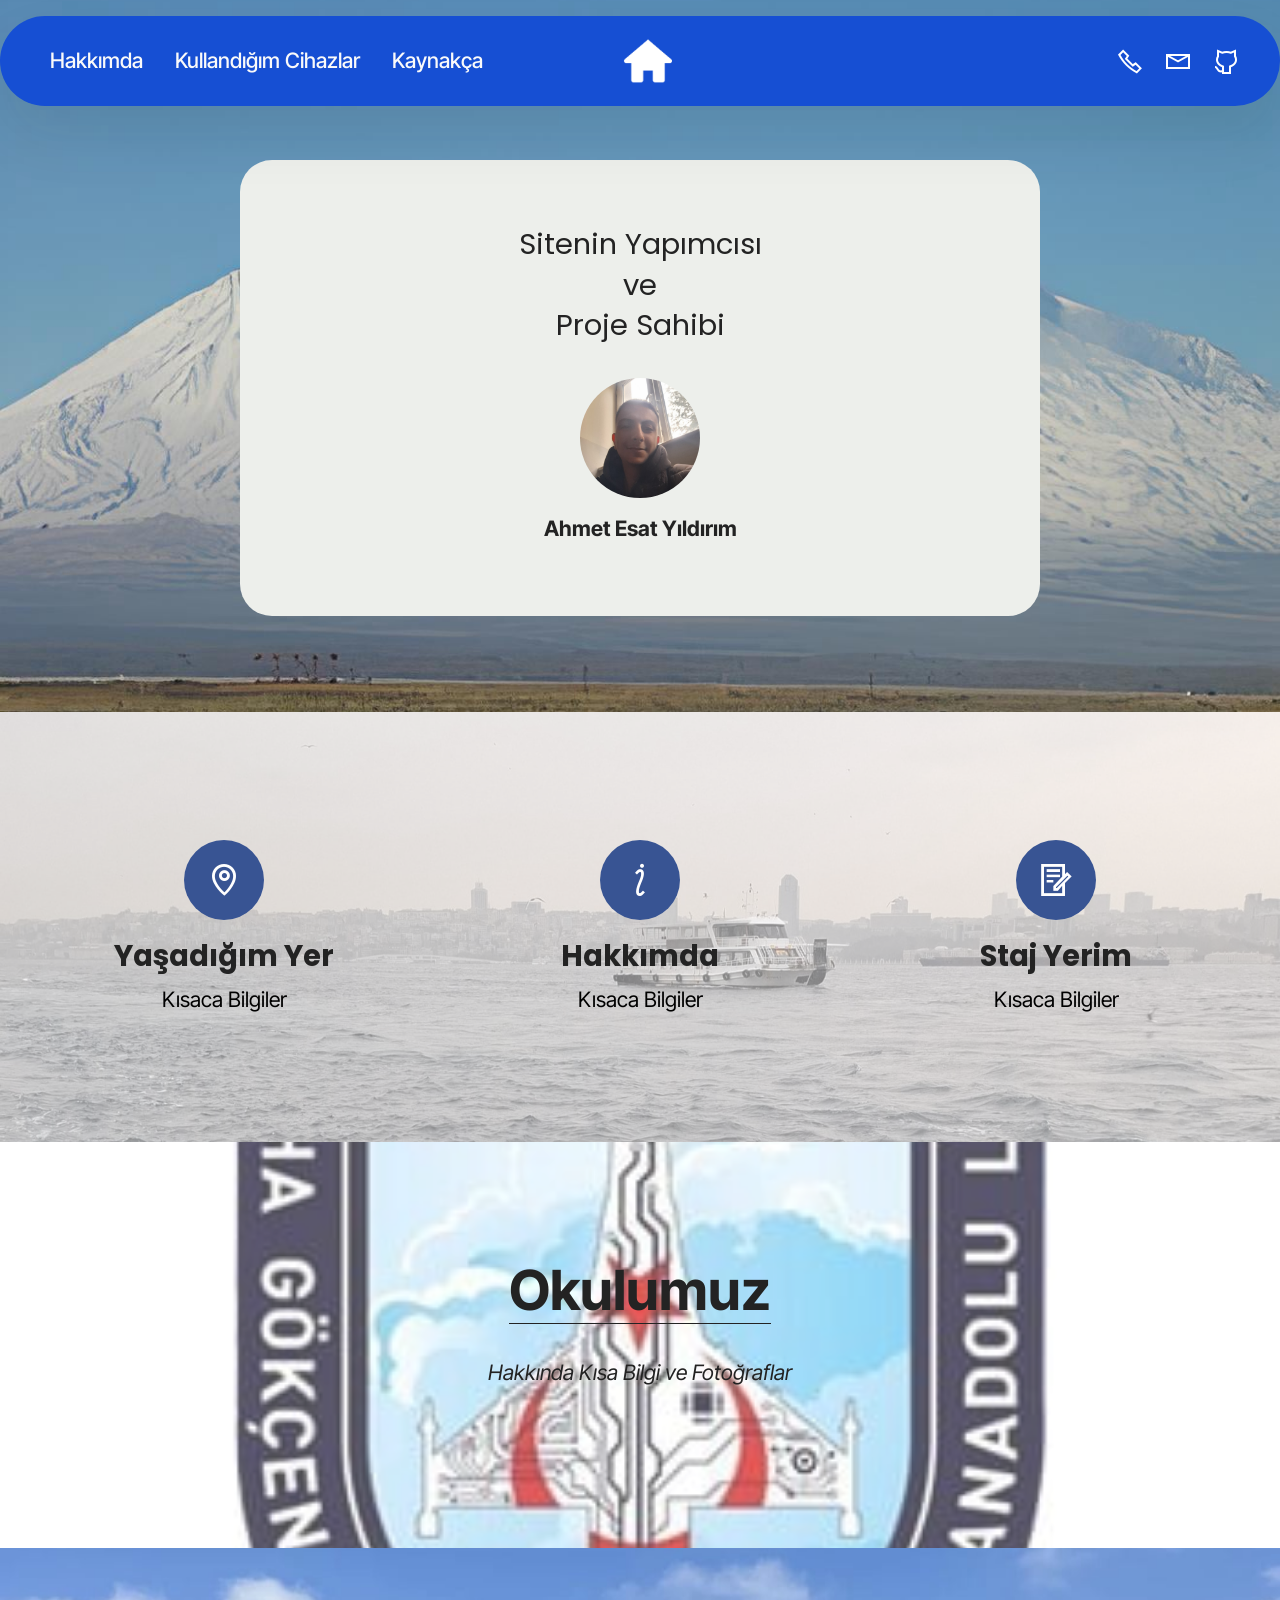
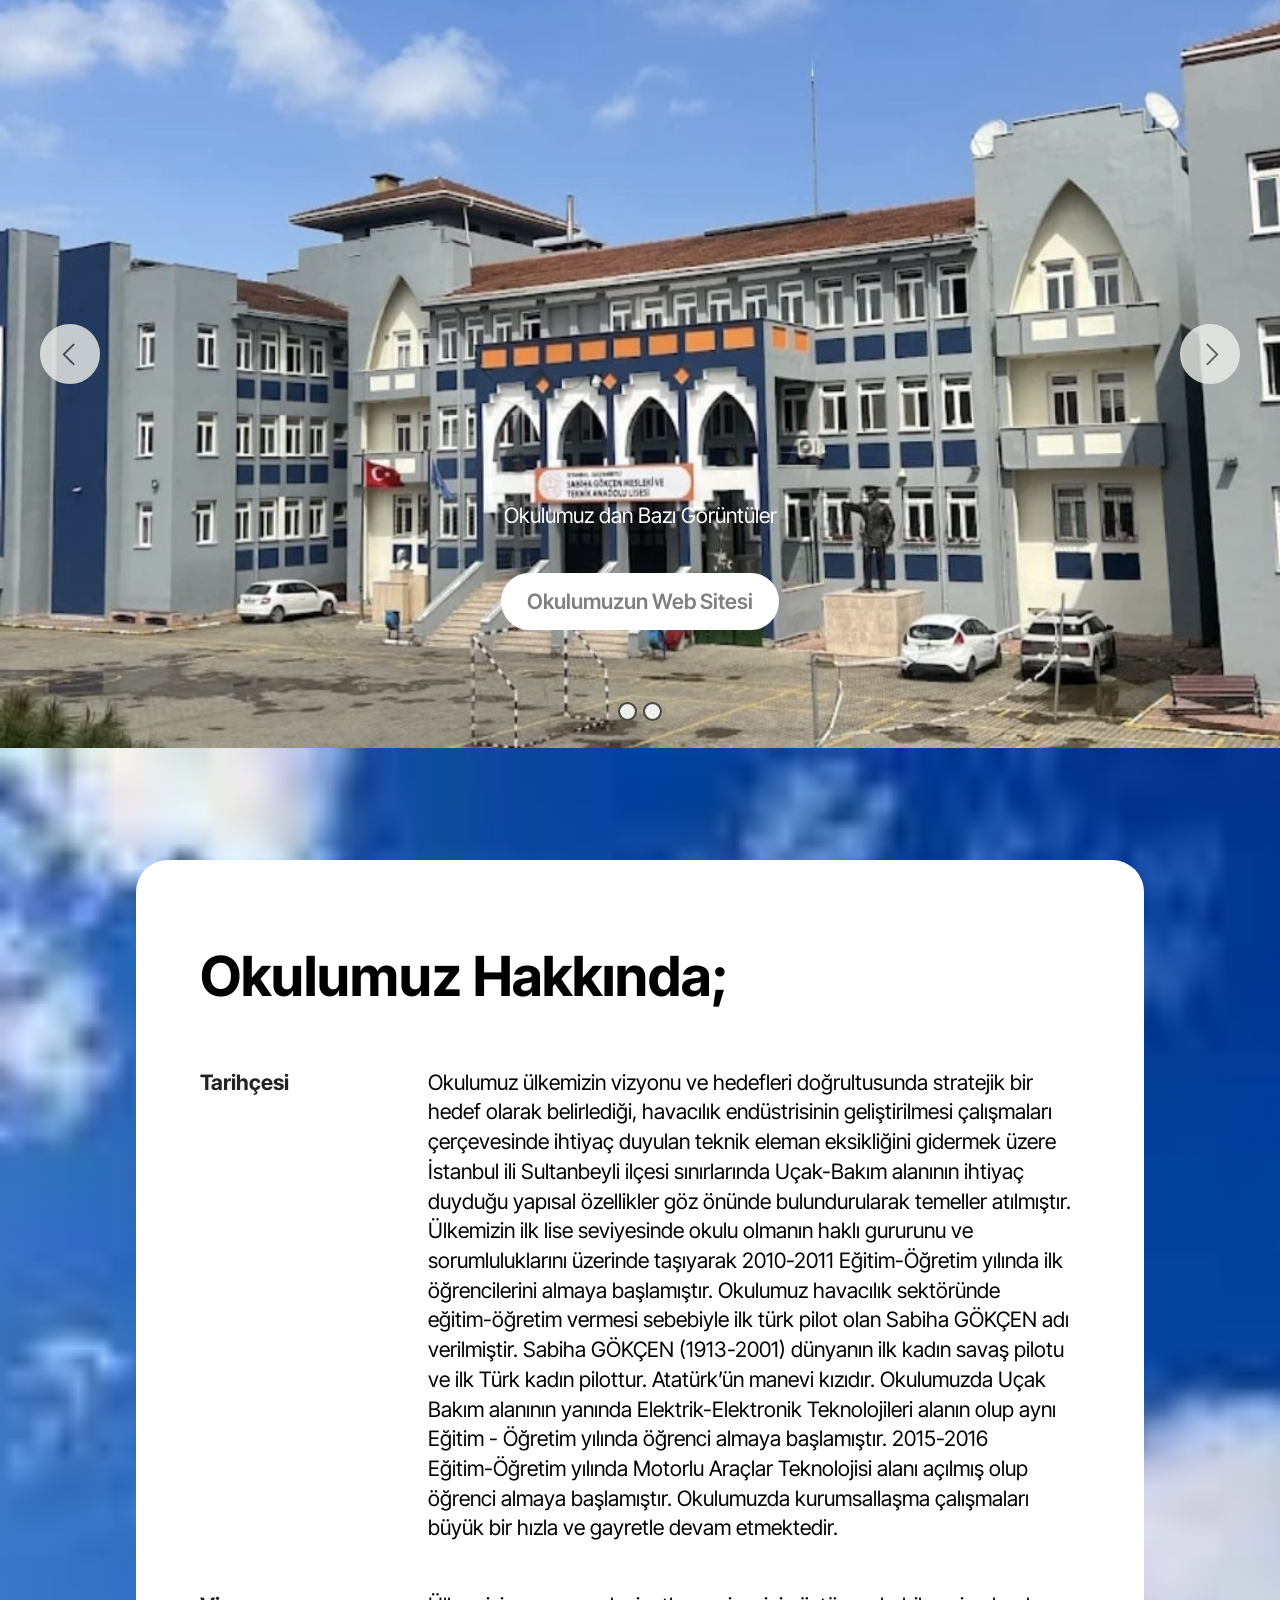
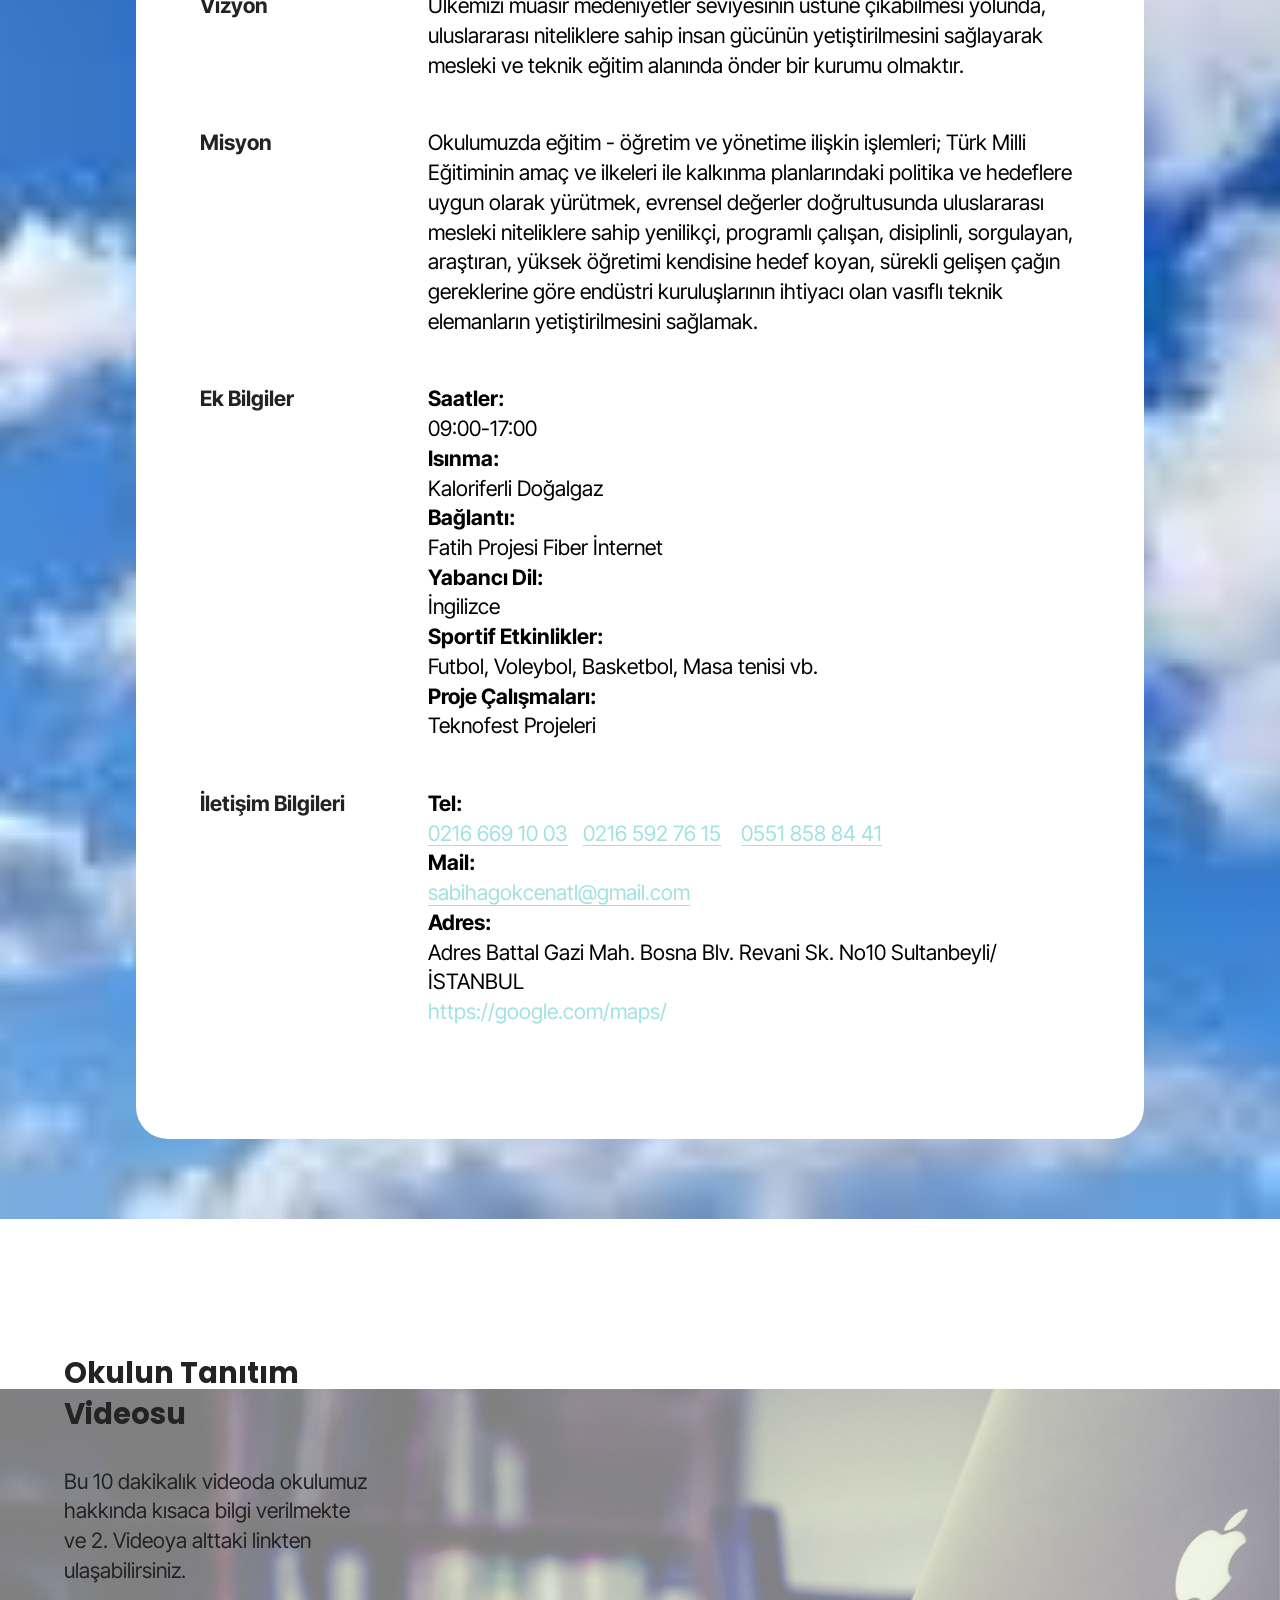
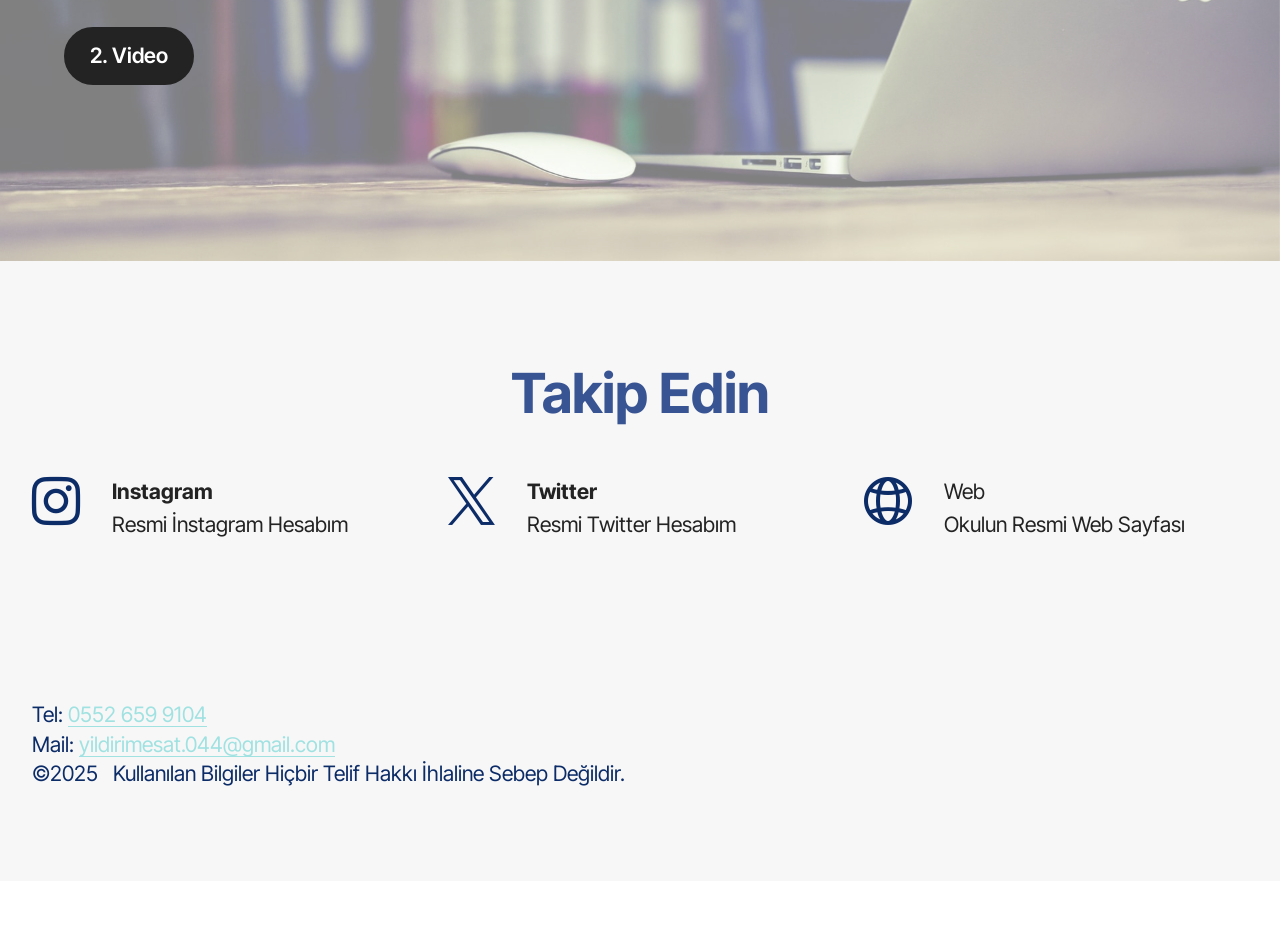
==== index.html @ b47af12c "create github pages" ====
<!DOCTYPE html>
<html  >
<head>
  <!-- Site made with Mobirise Website Builder v6.1.12, https://mobirise.com -->
  <meta charset="UTF-8">
  <meta http-equiv="X-UA-Compatible" content="IE=edge">
  <meta name="generator" content="Mobirise v6.1.12, mobirise.com">
  <meta name="twitter:card" content="summary_large_image"/>
  <meta name="twitter:image:src" content="assets/images/index-meta.jpg">
  <meta property="og:image" content="assets/images/index-meta.jpg">
  <meta name="twitter:title" content="Proje Ödevi">
  <meta name="viewport" content="width=device-width, initial-scale=1, minimum-scale=1">
  <link rel="shortcut icon" href="assets/images/nicepng-home-logo-png-1153942-128x115.png" type="image/x-icon">
  <meta name="description" content="Sabiha Gökçen Mesleki ve Teknik Anadolu Lisesi,  Öğrenci Projesi">
  
  
  <title>Proje Ödevi</title>
  <link rel="stylesheet" href="assets/web/assets/mobirise-icons2/mobirise2.css">
  <link rel="stylesheet" href="assets/bootstrap/css/bootstrap.min.css">
  <link rel="stylesheet" href="assets/parallax/jarallax.css">
  <link rel="stylesheet" href="assets/animatecss/animate.css">
  <link rel="stylesheet" href="assets/dropdown/css/style.css">
  <link rel="stylesheet" href="assets/socicon/css/styles.css">
  <link rel="stylesheet" href="assets/theme/css/style.css">
  <link rel="preload" href="https://fonts.googleapis.com/css?family=Inter+Tight:100,200,300,400,500,600,700,800,900,100i,200i,300i,400i,500i,600i,700i,800i,900i&display=swap" as="style" onload="this.onload=null;this.rel='stylesheet'">
  <noscript><link rel="stylesheet" href="https://fonts.googleapis.com/css?family=Inter+Tight:100,200,300,400,500,600,700,800,900,100i,200i,300i,400i,500i,600i,700i,800i,900i&display=swap"></noscript>
  <link rel="preload" href="https://fonts.googleapis.com/css?family=Poppins:100,100i,200,200i,300,300i,400,400i,500,500i,600,600i,700,700i,800,800i,900,900i&display=swap" as="style" onload="this.onload=null;this.rel='stylesheet'">
  <noscript><link rel="stylesheet" href="https://fonts.googleapis.com/css?family=Poppins:100,100i,200,200i,300,300i,400,400i,500,500i,600,600i,700,700i,800,800i,900,900i&display=swap"></noscript>
  <link rel="preload" as="style" href="assets/mobirise/css/mbr-additional.css?v=ZPairb"><link rel="stylesheet" href="assets/mobirise/css/mbr-additional.css?v=ZPairb" type="text/css">

  
  
  
</head>
<body>
  
  <section data-bs-version="5.1" class="menu menu3 cid-v60eEtLkVK" once="menu" id="menu03-2c">
	

	<nav class="navbar navbar-dropdown navbar-fixed-top navbar-expand-lg">
		<div class="container">
			<div class="navbar-brand">
				<span class="navbar-logo">
					<a href="index.html">
						<img src="assets/images/nicepng-home-logo-png-1153942-128x115.png" alt="Ana Sayfa" style="height: 2.7rem;">
					</a>
				</span>
				
			</div>
			<button class="navbar-toggler" type="button" data-toggle="collapse" data-bs-toggle="collapse" data-target="#navbarSupportedContent" data-bs-target="#navbarSupportedContent" aria-controls="navbarNavAltMarkup" aria-expanded="false" aria-label="Toggle navigation">
				<div class="hamburger">
					<span></span>
					<span></span>
					<span></span>
					<span></span>
				</div>
			</button>
			<div class="collapse navbar-collapse" id="navbarSupportedContent">
				<ul class="navbar-nav nav-dropdown nav-right" data-app-modern-menu="true"><li class="nav-item">
						<a class="nav-link link text-white text-primary display-4" href="hakkimda.html">Hakkımda</a>
					</li>
					<li class="nav-item">
						<a class="nav-link link show text-white text-primary display-4" href="cihazlarim.html" aria-expanded="false">Kullandığım Cihazlar</a>
					</li>
					<li class="nav-item">
						<a class="nav-link link text-white text-primary display-4" href="kaynakca.html">Kaynakça</a>
					</li></ul>
				<div class="icons-menu">
					<a class="iconfont-wrapper" href="tel:0552 659 9104">
						<span class="p-2 mbr-iconfont mobi-mbri-phone mobi-mbri"></span>
					</a>
					<a class="iconfont-wrapper" href="mailto:yildirimesat.044@gmail.com">
						<span class="p-2 mbr-iconfont mobi-mbri-letter mobi-mbri"></span>
					</a>
					<a class="iconfont-wrapper" href="https://github.com/Y1LD1R1M04" target="_blank">
						<span class="p-2 mbr-iconfont mobi-mbri-github mobi-mbri"></span>
					</a>
					
				</div>
				
			</div>
		</div>
	</nav>
</section>

<section data-bs-version="5.1" class="people06 cid-v5URXHhJgf" id="people06-1m">   
    

    
    
    <div class="container">
        <div class="row justify-content-center">
            <div class="card col-12 col-md-12 col-lg-8">
                <div class="card-wrapper">
                    <div class="card-box align-center">
                        <p class="card-text mbr-fonts-style display-5">Sitenin Yapımcısı<br>ve<br>Proje Sahibi</p>
                        <div class="img-wrapper mt-4 justify-content-center">
                            <img src="assets/images/20251118-160940-804x1072.jpg" alt="" data-slide-to="0" data-bs-slide-to="0">
                        </div>
                        <p class="card-title mbr-fonts-style mt-3 display-7"><strong>Ahmet Esat Yıldırım</strong></p>
                    </div>
                </div>
            </div>
        </div>
    </div>
</section>

<section data-bs-version="5.1" class="features10 cid-v5V85kOD2W" id="features010-1r">
  

  
  <div class="mbr-overlay" style="opacity: 0.5; background-color: rgb(255, 255, 255);"></div>
  <div class="container">
    
    <div class="row">
      <div class="item features-without-image col-12 col-md-6 col-lg-4 active">
        <div class="item-wrapper">
          <div class="card-box align-left">
            <div class="iconfont-wrapper mb-3">
              <a href="yasadigim_yer.html"><span class="mbr-iconfont mobi-mbri-map-pin mobi-mbri" style="color: rgb(255, 255, 255); fill: rgb(255, 255, 255);"></span></a>
            </div>
            <h5 class="card-title mbr-fonts-style display-5"><strong>Yaşadığım Yer</strong></h5>
            <p class="card-text mbr-fonts-style mb-3 display-7">Kısaca Bilgiler</p>
            
          </div>
        </div>
      </div><div class="item features-without-image col-12 col-md-6 col-lg-4">
        <div class="item-wrapper">
          <div class="card-box align-left">
            <div class="iconfont-wrapper mb-3">
              <a href="hakkimda.html"><span class="mbr-iconfont mobi-mbri-italic mobi-mbri"></span></a>
            </div>
            <h5 class="card-title mbr-fonts-style display-5"><strong>Hakkımda</strong></h5>
            <p class="card-text mbr-fonts-style mb-3 display-7">Kısaca Bilgiler</p>
            
          </div>
        </div>
      </div>
      
      <div class="item features-without-image col-12 col-md-6 col-lg-4">
        <div class="item-wrapper">
          <div class="card-box align-left">
            <div class="iconfont-wrapper mb-3">
              <a href="staj_yerim.html"><span class="mbr-iconfont mobi-mbri-contact-form mobi-mbri"></span></a>
            </div>
            <h5 class="card-title mbr-fonts-style display-5"><strong>Staj Yerim</strong></h5>
            <p class="card-text mbr-fonts-style mb-3 display-7">Kısaca Bilgiler</p>
            
          </div>
        </div>
      </div>
    </div>
  </div>
</section>

<section data-bs-version="5.1" class="social02 cid-v61rcz4grK" id="social02-2t">
	

	
	<div class="mbr-overlay" style="opacity: 0.3; background-color: rgb(255, 255, 255);"></div>
	<div class="container">
		<div class="row justify-content-center">
			<div class="col-12 content-head">
				<div class="mb-5">
					<h5 class="mbr-section-title mbr-fonts-style align-center mb-0 display-2"><a href="index.html#list04-3d" class="text-black text-primary"><strong>Okulumuz</strong></a></h5>
					<h6 class="mbr-section-subtitle mbr-fonts-style align-center mb-0 mt-4 display-7"><em>Hakkında Kısa Bilgi ve Fotoğraflar</em></h6>
				</div>
			</div>
		</div>
		<div class="row">
			
			
			
			
			
			<div class="item features-without-image col-12 col-md-6 col-lg-4 active">
				<div class="item-wrapper">
					
					<div class="card-box">
						
						
					</div>
				</div>
			</div>
		</div>
	</div>
</section>

<section data-bs-version="5.1" class="slider3 cid-v5UXB6yUlW" id="slider03-1o">
    
    <div class="carousel slide carousel-fade" id="v8zDKVQp3F" data-ride="carousel" data-bs-ride="carousel" data-interval="5000" data-bs-interval="5000">
        <ol class="carousel-indicators">
            <li data-slide-to="0" data-bs-slide-to="0" class="active" data-target="#v8zDKVQp3F" data-bs-target="#v8zDKVQp3F"></li><li data-slide-to="1" data-bs-slide-to="1" class="" data-target="#v8zDKVQp3F" data-bs-target="#v8zDKVQp3F"></li>
            
            
        </ol>
        <div class="carousel-inner">
            <div class="carousel-item slider-image item active">
                <div class="item-wrapper">
                    <img class="d-block w-100" src="assets/images/screenshot-20251220-142203-google-1080x1441.jpg" alt="Mobirise Website Builder" data-slide-to="2" data-bs-slide-to="2">
                    
                    <div class="carousel-caption">
                        
                        <p class="mbr-section-text mbr-fonts-style mb-4 display-7">Okulumuz dan Bazı Görüntüler</p>
                        <div class="mbr-section-btn mb-5"><a class="btn btn-danger display-7" href="https://isgokcen.meb.k12.tr/" target="_blank">Okulumuzun Web Sitesi</a></div>     
                    </div>
                </div>
            </div><div class="carousel-item slider-image item">
                <div class="item-wrapper">
                    <img class="d-block w-100" src="assets/images/screenshot-20251220-142223-google-1078x805.jpg" alt="Mobirise Website Builder" data-slide-to="3" data-bs-slide-to="3">
                    
                    <div class="carousel-caption">
                        
                        <p class="mbr-section-text mbr-fonts-style mb-4 display-7">Okulumuz dan Bazı Görüntüler</p>
                        <div class="mbr-section-btn mb-5"><a class="btn btn-danger display-7" href="https://isgokcen.meb.k12.tr/" target="_blank">Okulumuzun Web Sitesi<br></a></div>     
                    </div>
                </div>
            </div>
            
            
        </div>
        <a class="carousel-control carousel-control-prev" role="button" data-slide="prev" data-bs-slide="prev" href="#v8zDKVQp3F">
            <span class="mobi-mbri mobi-mbri-arrow-prev" aria-hidden="true"></span>
            <span class="sr-only visually-hidden">Previous</span>
        </a>
        <a class="carousel-control carousel-control-next" role="button" data-slide="next" data-bs-slide="next" href="#v8zDKVQp3F">
            <span class="mobi-mbri mobi-mbri-arrow-next" aria-hidden="true"></span>
            <span class="sr-only visually-hidden">Next</span>
        </a>
    </div>
</section>

<section data-bs-version="5.1" class="list04 cid-v8yyzLyJe1" id="list04-3d">
  

  
  
  <div class="container">
    <div class="row justify-content-center">
      <div class="card col-md-12 col-lg-10">
        <div class="card-wrapper">
          <div class="row justify-content-center">
            <div class="col-12 mb-5 content-head">
              <h3 class="card-title mbr-fonts-style mbr-white mt-3 display-2"><strong>Okulumuz Hakkında;</strong></h3>
              
            </div>
          </div>

          <div class="row justify-content-left item features-without-image mt-0 mb-5 active">
            <div class="col-12 col-md-12 col-lg-3">
              <h5 class="mbr-card-title mbr-fonts-style mt-0 mb-3 display-7"><strong>Tarihçesi</strong></h5>
            </div>
            <div class="col-md-12 col-lg item-wrapper">
              <p class="mbr-text mbr-fonts-style mt-0 mb-0 display-7">Okulumuz ülkemizin vizyonu ve hedefleri doğrultusunda stratejik bir hedef olarak belirlediği, havacılık endüstrisinin geliştirilmesi çalışmaları çerçevesinde ihtiyaç duyulan teknik eleman eksikliğini gidermek üzere İstanbul ili Sultanbeyli ilçesi sınırlarında Uçak-Bakım alanının ihtiyaç duyduğu yapısal özellikler göz önünde bulundurularak temeller atılmıştır. Ülkemizin ilk lise seviyesinde okulu olmanın haklı gururunu ve sorumluluklarını üzerinde taşıyarak 2010-2011 Eğitim-Öğretim yılında ilk öğrencilerini almaya başlamıştır. Okulumuz havacılık sektöründe eğitim-öğretim vermesi sebebiyle ilk türk pilot olan Sabiha GÖKÇEN adı verilmiştir. Sabiha GÖKÇEN (1913-2001) dünyanın ilk kadın savaş pilotu ve ilk Türk kadın pilottur. Atatürk’ün manevi kızıdır. Okulumuzda Uçak Bakım alanının yanında Elektrik-Elektronik Teknolojileri alanın olup aynı Eğitim - Öğretim yılında öğrenci almaya başlamıştır. 2015-2016 Eğitim-Öğretim yılında Motorlu Araçlar Teknolojisi alanı açılmış olup öğrenci almaya başlamıştır. Okulumuzda kurumsallaşma çalışmaları büyük bir hızla ve gayretle devam etmektedir.</p>
            </div>
          </div>
          <div class="row justify-content-left item features-without-image mt-0 mb-5">
            <div class="col-12 col-md-12 col-lg-3">
              <h5 class="mbr-card-title mbr-fonts-style mt-0 mb-3 display-7"><strong>Vizyon</strong></h5>
            </div>
            <div class="col-md-12 col-lg item-wrapper">
              <p class="mbr-text mbr-fonts-style mt-0 mb-0 display-7">Ülkemizi muasır medeniyetler seviyesinin üstüne çıkabilmesi yolunda, uluslararası niteliklere sahip insan gücünün yetiştirilmesini sağlayarak mesleki ve teknik eğitim alanında önder bir kurumu olmaktır.&nbsp;</p>
            </div>
          </div>
          <div class="row justify-content-left item features-without-image mt-0 mb-5">

            <div class="col-12 col-md-12 col-lg-3 ">
              <h5 class="mbr-card-title mbr-fonts-style mt-0 mb-3 display-7"><strong>Misyon</strong></h5>
            </div>
            <div class="col-md-12 col-lg">
              <p class="mbr-text mbr-fonts-style mt-0 mb-0 item-wrapper display-7">Okulumuzda eğitim - öğretim ve yönetime ilişkin işlemleri; Türk Milli Eğitiminin amaç ve ilkeleri ile kalkınma planlarındaki politika ve hedeflere uygun olarak yürütmek, evrensel değerler doğrultusunda uluslararası mesleki niteliklere sahip yenilikçi, programlı çalışan, disiplinli, sorgulayan, araştıran, yüksek öğretimi kendisine hedef koyan, sürekli gelişen çağın gereklerine göre endüstri kuruluşlarının ihtiyacı olan vasıflı teknik elemanların yetiştirilmesini sağlamak.</p>
            </div>
          </div><div class="row justify-content-left item features-without-image mt-0 mb-5">

            <div class="col-12 col-md-12 col-lg-3 ">
              <h5 class="mbr-card-title mbr-fonts-style mt-0 mb-3 display-7"><strong>Ek Bilgiler</strong></h5>
            </div>
            <div class="col-md-12 col-lg">
              <p class="mbr-text mbr-fonts-style mt-0 mb-0 item-wrapper display-7"><strong>Saatler:
</strong><br>09:00-17:00
<br><strong>Isınma:
</strong><br>Kaloriferli Doğalgaz
<br><strong>Bağlantı:
</strong><br>Fatih Projesi Fiber İnternet
<br><strong>Yabancı Dil:
</strong><br>İngilizce
<br><strong>Sportif Etkinlikler:
</strong><br>Futbol, Voleybol, Basketbol, Masa tenisi vb.
<br><strong>Proje Çalışmaları:
</strong><br>Teknofest Projeleri</p>
            </div>
          </div><div class="row justify-content-left item features-without-image mt-0 mb-5">

            <div class="col-12 col-md-12 col-lg-3 ">
              <h5 class="mbr-card-title mbr-fonts-style mt-0 mb-3 display-7"><strong>İletişim Bilgileri</strong></h5>
            </div>
            <div class="col-md-12 col-lg">
              <p class="mbr-text mbr-fonts-style mt-0 mb-0 item-wrapper display-7"><strong>Tel:
</strong><br><a href="tel:0216 669 10 03" class="text-warning">0216 669 10 03</a>&nbsp; &nbsp;<a href="tel:0216 592 76 15" class="text-warning">0216 592 76 15</a>&nbsp; &nbsp; <a href="tel:0551 858 84 41" class="text-warning">0551 858 84 41</a>
<br><strong>Mail:
</strong><br><a href="mailto:sabihagokcenatl@gmail.com" class="text-warning">sabihagokcenatl@gmail.com</a>
<br><strong>Adres:
</strong><br>Adres Battal Gazi Mah. Bosna Blv. Revani Sk. No10 Sultanbeyli/İSTANBUL
<br><a href="https://maps.app.goo.gl/eSedP8iVjd4iM2Kd9" class="text-warning" target="_blank">https://google.com/maps/</a></p>
            </div>
          </div>


        </div>
      </div>
    </div>
  </div>
</section>

<section data-bs-version="5.1" class="header4 cid-v5V4zJPnz8 mbr-parallax-background" id="header04-1p">
	

	
	<div class="mbr-overlay" style="opacity: 0.5; background-color: rgb(255, 255, 255);"></div>

	<div class="container-fluid">
		<div class="row justify-content-center">
			<div class="col-12 col-md">
				<div class="text-wrapper">
					<h2 class="mbr-section-title mb-4 mbr-fonts-style display-5"><strong>Okulun Tanıtım Videosu</strong></h2>
					<p class="mbr-text mb-4 mbr-fonts-style display-7">Bu 10 dakikalık videoda okulumuz hakkında kısaca bilgi verilmekte<br>ve 2. Videoya alttaki linkten ulaşabilirsiniz.</p>
					<div class="mbr-section-btn mb-4"><a class="btn btn-black display-7" href="https://youtu.be/_KXR2qL8lR0?si=r4db2Cr36ZC6tC9y" target="_blank">2. Video</a></div>
				</div>
			</div>
			<div class="mbr-figure col-12 col-md-8"><iframe class="mbr-embedded-video" src="https://www.youtube.com/embed/2vj8rqf4ywo?rel=0&amp;amp;&amp;showinfo=0&amp;autoplay=0&amp;loop=0" width="1280" height="720" frameborder="0" allowfullscreen></iframe></div>
		</div>
	</div>
</section>

<section data-bs-version="5.1" class="social02 cid-v61va8UZIq" id="social02-2y">
	

	
	
	<div class="container">
		<div class="row justify-content-center">
			<div class="col-12 content-head">
				<div class="mb-5">
					<h5 class="mbr-section-title mbr-fonts-style align-center mb-0 display-2"><strong>Takip Edin</strong></h5>
					
				</div>
			</div>
		</div>
		<div class="row">
			
			
			<div class="item features-without-image col-12 col-md-6 col-lg-4 active">
				<div class="item-wrapper">
					<a href="https://www.instagram.com/esatde_senbana" target="_blank"><span class="mbr-iconfont m-auto socicon-instagram socicon" style="color: rgb(12, 44, 104); fill: rgb(12, 44, 104);"></span></a>
					<div class="card-box">
						<h4 class="card-title mbr-fonts-style mb-1 display-7">
							<strong>Instagram</strong>
						</h4>
						<h5 class="card-text mbr-fonts-style display-7">Resmi İnstagram Hesabım</h5>
					</div>
				</div>
			</div><div class="item features-without-image col-12 col-md-6 col-lg-4">
				<div class="item-wrapper">
					<a href="https://x.com/AhmetEsatYldrm3" target="_blank"><span class="mbr-iconfont m-auto socicon-twitter socicon" style="color: rgb(12, 44, 104); fill: rgb(12, 44, 104);"></span></a>
					<div class="card-box">
						<h4 class="card-title mbr-fonts-style mb-1 display-7">
							<strong>Twitter</strong></h4>
						<h5 class="card-text mbr-fonts-style display-7">Resmi Twitter Hesabım</h5>
					</div>
				</div>
			</div><div class="item features-without-image col-12 col-md-6 col-lg-4">
				<div class="item-wrapper">
					<a href="https://isgokcen.meb.k12.tr/" target="_blank"><span class="mbr-iconfont m-auto mobi-mbri-globe-2 mobi-mbri" style="color: rgb(12, 44, 104); fill: rgb(12, 44, 104);"></span></a>
					<div class="card-box">
						<h4 class="card-title mbr-fonts-style mb-1 display-7">Web</h4>
						<h5 class="card-text mbr-fonts-style display-7">Okulun Resmi Web Sayfası</h5>
					</div>
				</div>
			</div>
			
			
			
		</div>
	</div>
</section>

<section data-bs-version="5.1" class="footer4 cid-v5VfUCC0qs" once="footers" id="footer04-1u">

    

    

    <div class="container">
        <div class="media-container-row align-center mbr-white">
            <div class="col-12">
                <p class="mbr-text mb-0 mbr-fonts-style display-7">Tel: <a href="tel:0552 659 9104" class="text-warning">0552 659 9104</a><br>Mail: <a href="mailto:yildirimesat.044@gmail.com" class="text-warning">yildirimesat.044@gmail.com</a><br>©2025&nbsp; &nbsp;Kullanılan Bilgiler Hiçbir Telif Hakkı İhlaline Sebep Değildir.<br><br><br></p>
            </div>
        </div>
    </div>
</section><section class="display-7" style="padding: 0;align-items: center;justify-content: center;flex-wrap: wrap;    align-content: center;display: flex;position: relative;height: 4rem;"><a href="https://mobiri.se/4386858" style="flex: 1 1;height: 4rem;position: absolute;width: 100%;z-index: 1;"><img alt="" style="height: 4rem;" src="[data-uri]"></a><p style="margin: 0;text-align: center;" class="display-7">&#8204;</p><a style="z-index:1" href="https://mobirise.com/html-builder.html">HTML Generator</a></section><script src="assets/bootstrap/js/bootstrap.bundle.min.js"></script>  <script src="assets/parallax/jarallax.js"></script>  <script src="assets/smoothscroll/smooth-scroll.js"></script>  <script src="assets/ytplayer/index.js"></script>  <script src="assets/dropdown/js/navbar-dropdown.js"></script>  <script src="assets/theme/js/script.js"></script>  
  
  
  <input name="animation" type="hidden">
  </body>
</html>
---- assets/web/assets/mobirise-icons2/mobirise2.css ----
@font-face {
  font-family: 'Moririse2';
  font-display: swap;
  src:  url('mobirise2.eot?f2bix4');
  src:  url('mobirise2.eot?f2bix4#iefix') format('embedded-opentype'),
    url('mobirise2.woff2?f2bix4') format('woff2'),
    url('mobirise2.woff?f2bix4') format('woff'),
    url('mobirise2.ttf?f2bix4') format('truetype'),
    url('mobirise2.svg?f2bix4#mobirise2') format('svg');
  font-weight: normal;
  font-style: normal;
}

[class^="mobi-"], [class*=" mobi-"] {
  /* use !important to prevent issues with browser extensions that change fonts */
  font-family: 'Moririse2' !important;
  speak: none;
  font-style: normal;
  font-weight: normal;
  font-variant: normal;
  text-transform: none;
  line-height: 1;

  /* Better Font Rendering =========== */
  -webkit-font-smoothing: antialiased;
  -moz-osx-font-smoothing: grayscale;
}

.mobi-mbri-add-submenu:before {
  content: "\e900";
}
.mobi-mbri-alert:before {
  content: "\e901";
}
.mobi-mbri-align-center:before {
  content: "\e902";
}
.mobi-mbri-align-justify:before {
  content: "\e903";
}
.mobi-mbri-align-left:before {
  content: "\e904";
}
.mobi-mbri-align-right:before {
  content: "\e905";
}
.mobi-mbri-android:before {
  content: "\e906";
}
.mobi-mbri-apple:before {
  content: "\e907";
}
.mobi-mbri-arrow-down:before {
  content: "\e908";
}
.mobi-mbri-arrow-next:before {
  content: "\e909";
}
.mobi-mbri-arrow-prev:before {
  content: "\e90a";
}
.mobi-mbri-arrow-up:before {
  content: "\e90b";
}
.mobi-mbri-bold:before {
  content: "\e90c";
}
.mobi-mbri-bookmark:before {
  content: "\e90d";
}
.mobi-mbri-bootstrap:before {
  content: "\e90e";
}
.mobi-mbri-briefcase:before {
  content: "\e90f";
}
.mobi-mbri-browse:before {
  content: "\e910";
}
.mobi-mbri-bulleted-list:before {
  content: "\e911";
}
.mobi-mbri-calendar:before {
  content: "\e912";
}
.mobi-mbri-camera:before {
  content: "\e913";
}
.mobi-mbri-cart-add:before {
  content: "\e914";
}
.mobi-mbri-cart-full:before {
  content: "\e915";
}
.mobi-mbri-cash:before {
  content: "\e916";
}
.mobi-mbri-change-style:before {
  content: "\e917";
}
.mobi-mbri-chat:before {
  content: "\e918";
}
.mobi-mbri-clock:before {
  content: "\e919";
}
.mobi-mbri-close:before {
  content: "\e91a";
}
.mobi-mbri-cloud:before {
  content: "\e91b";
}
.mobi-mbri-code:before {
  content: "\e91c";
}
.mobi-mbri-contact-form:before {
  content: "\e91d";
}
.mobi-mbri-credit-card:before {
  content: "\e91e";
}
.mobi-mbri-cursor-click:before {
  content: "\e91f";
}
.mobi-mbri-cust-feedback:before {
  content: "\e920";
}
.mobi-mbri-database:before {
  content: "\e921";
}
.mobi-mbri-delivery:before {
  content: "\e922";
}
.mobi-mbri-desktop:before {
  content: "\e923";
}
.mobi-mbri-devices:before {
  content: "\e924";
}
.mobi-mbri-down:before {
  content: "\e925";
}
.mobi-mbri-download-2:before {
  content: "\e926";
}
.mobi-mbri-download:before {
  content: "\e927";
}
.mobi-mbri-drag-n-drop-2:before {
  content: "\e928";
}
.mobi-mbri-drag-n-drop:before {
  content: "\e929";
}
.mobi-mbri-edit-2:before {
  content: "\e92a";
}
.mobi-mbri-edit:before {
  content: "\e92b";
}
.mobi-mbri-error:before {
  content: "\e92c";
}
.mobi-mbri-extension:before {
  content: "\e92d";
}
.mobi-mbri-features:before {
  content: "\e92e";
}
.mobi-mbri-file:before {
  content: "\e92f";
}
.mobi-mbri-flag:before {
  content: "\e930";
}
.mobi-mbri-folder:before {
  content: "\e931";
}
.mobi-mbri-gift:before {
  content: "\e932";
}
.mobi-mbri-github:before {
  content: "\e933";
}
.mobi-mbri-globe-2:before {
  content: "\e934";
}
.mobi-mbri-globe:before {
  content: "\e935";
}
.mobi-mbri-growing-chart:before {
  content: "\e936";
}
.mobi-mbri-hearth:before {
  content: "\e937";
}
.mobi-mbri-help:before {
  content: "\e938";
}
.mobi-mbri-home:before {
  content: "\e939";
}
.mobi-mbri-hot-cup:before {
  content: "\e93a";
}
.mobi-mbri-idea:before {
  content: "\e93b";
}
.mobi-mbri-image-gallery:before {
  content: "\e93c";
}
.mobi-mbri-image-slider:before {
  content: "\e93d";
}
.mobi-mbri-info:before {
  content: "\e93e";
}
.mobi-mbri-italic:before {
  content: "\e93f";
}
.mobi-mbri-key:before {
  content: "\e940";
}
.mobi-mbri-laptop:before {
  content: "\e941";
}
.mobi-mbri-layers:before {
  content: "\e942";
}
.mobi-mbri-left-right:before {
  content: "\e943";
}
.mobi-mbri-left:before {
  content: "\e944";
}
.mobi-mbri-letter:before {
  content: "\e945";
}
.mobi-mbri-like:before {
  content: "\e946";
}
.mobi-mbri-link:before {
  content: "\e947";
}
.mobi-mbri-lock:before {
  content: "\e948";
}
.mobi-mbri-login:before {
  content: "\e949";
}
.mobi-mbri-logout:before {
  content: "\e94a";
}
.mobi-mbri-magic-stick:before {
  content: "\e94b";
}
.mobi-mbri-map-pin:before {
  content: "\e94c";
}
.mobi-mbri-menu:before {
  content: "\e94d";
}
.mobi-mbri-mobile-2:before {
  content: "\e94e";
}
.mobi-mbri-mobile-horizontal:before {
  content: "\e94f";
}
.mobi-mbri-mobile:before {
  content: "\e950";
}
.mobi-mbri-mobirise:before {
  content: "\e951";
}
.mobi-mbri-more-horizontal:before {
  content: "\e952";
}
.mobi-mbri-more-vertical:before {
  content: "\e953";
}
.mobi-mbri-music:before {
  content: "\e954";
}
.mobi-mbri-new-file:before {
  content: "\e955";
}
.mobi-mbri-numbered-list:before {
  content: "\e956";
}
.mobi-mbri-opened-folder:before {
  content: "\e957";
}
.mobi-mbri-pages:before {
  content: "\e958";
}
.mobi-mbri-paper-plane:before {
  content: "\e959";
}
.mobi-mbri-paperclip:before {
  content: "\e95a";
}
.mobi-mbri-phone:before {
  content: "\e95b";
}
.mobi-mbri-photo:before {
  content: "\e95c";
}
.mobi-mbri-photos:before {
  content: "\e95d";
}
.mobi-mbri-pin:before {
  content: "\e95e";
}
.mobi-mbri-play:before {
  content: "\e95f";
}
.mobi-mbri-plus:before {
  content: "\e960";
}
.mobi-mbri-preview:before {
  content: "\e961";
}
.mobi-mbri-print:before {
  content: "\e962";
}
.mobi-mbri-protect:before {
  content: "\e963";
}
.mobi-mbri-question:before {
  content: "\e964";
}
.mobi-mbri-quote-left:before {
  content: "\e965";
}
.mobi-mbri-quote-right:before {
  content: "\e966";
}
.mobi-mbri-redo:before {
  content: "\e967";
}
.mobi-mbri-refresh:before {
  content: "\e968";
}
.mobi-mbri-responsive-2:before {
  content: "\e969";
}
.mobi-mbri-responsive:before {
  content: "\e96a";
}
.mobi-mbri-right:before {
  content: "\e96b";
}
.mobi-mbri-rocket:before {
  content: "\e96c";
}
.mobi-mbri-sad-face:before {
  content: "\e96d";
}
.mobi-mbri-sale:before {
  content: "\e96e";
}
.mobi-mbri-save:before {
  content: "\e96f";
}
.mobi-mbri-search:before {
  content: "\e970";
}
.mobi-mbri-setting-2:before {
  content: "\e971";
}
.mobi-mbri-setting-3:before {
  content: "\e972";
}
.mobi-mbri-setting:before {
  content: "\e973";
}
.mobi-mbri-share:before {
  content: "\e974";
}
.mobi-mbri-shopping-bag:before {
  content: "\e975";
}
.mobi-mbri-shopping-basket:before {
  content: "\e976";
}
.mobi-mbri-shopping-cart:before {
  content: "\e977";
}
.mobi-mbri-sites:before {
  content: "\e978";
}
.mobi-mbri-smile-face:before {
  content: "\e979";
}
.mobi-mbri-speed:before {
  content: "\e97a";
}
.mobi-mbri-star:before {
  content: "\e97b";
}
.mobi-mbri-success:before {
  content: "\e97c";
}
.mobi-mbri-sun:before {
  content: "\e97d";
}
.mobi-mbri-sun2:before {
  content: "\e97e";
}
.mobi-mbri-tablet-vertical:before {
  content: "\e97f";
}
.mobi-mbri-tablet:before {
  content: "\e980";
}
.mobi-mbri-target:before {
  content: "\e981";
}
.mobi-mbri-timer:before {
  content: "\e982";
}
.mobi-mbri-to-ftp:before {
  content: "\e983";
}
.mobi-mbri-to-local-drive:before {
  content: "\e984";
}
.mobi-mbri-touch-swipe:before {
  content: "\e985";
}
.mobi-mbri-touch:before {
  content: "\e986";
}
.mobi-mbri-trash:before {
  content: "\e987";
}
.mobi-mbri-underline:before {
  content: "\e988";
}
.mobi-mbri-undo:before {
  content: "\e989";
}
.mobi-mbri-unlink:before {
  content: "\e98a";
}
.mobi-mbri-unlock:before {
  content: "\e98b";
}
.mobi-mbri-up-down:before {
  content: "\e98c";
}
.mobi-mbri-up:before {
  content: "\e98d";
}
.mobi-mbri-update:before {
  content: "\e98e";
}
.mobi-mbri-upload-2:before {
  content: "\e98f";
}
.mobi-mbri-upload:before {
  content: "\e990";
}
.mobi-mbri-user-2:before {
  content: "\e991";
}
.mobi-mbri-user:before {
  content: "\e992";
}
.mobi-mbri-users:before {
  content: "\e993";
}
.mobi-mbri-video-play:before {
  content: "\e994";
}
.mobi-mbri-video:before {
  content: "\e995";
}
.mobi-mbri-watch:before {
  content: "\e996";
}
.mobi-mbri-website-theme-2:before {
  content: "\e997";
}
.mobi-mbri-website-theme:before {
  content: "\e998";
}
.mobi-mbri-wifi:before {
  content: "\e999";
}
.mobi-mbri-windows:before {
  content: "\e99a";
}
.mobi-mbri-zoom-in:before {
  content: "\e99b";
}
.mobi-mbri-zoom-out:before {
  content: "\e99c";
}
---- assets/parallax/jarallax.css ----
.jarallax {
    position: relative;
    z-index: 0;
}
.jarallax > .jarallax-img {
    position: absolute;
    object-fit: cover;
    /* support for plugin https://github.com/bfred-it/object-fit-images */
    font-family: 'object-fit: cover;';
    top: 0;
    left: 0;
    width: 100%;
    height: 100%;
    z-index: -1;
}
---- assets/dropdown/css/style.css ----
.navbar-dropdown {
  left: 0;
  padding: 0;
  position: absolute;
  right: 0;
  top: 0;
  transition: all 0.45s ease;
  z-index: 1030;
  background: #282828; }
  .navbar-dropdown .navbar-logo {
    margin-right: 0.8rem;
    transition: margin 0.3s ease-in-out;
    vertical-align: middle; }
    .navbar-dropdown .navbar-logo img {
      height: 3.125rem;
      transition: all 0.3s ease-in-out; }
    .navbar-dropdown .navbar-logo.mbr-iconfont {
      font-size: 3.125rem;
      line-height: 3.125rem; }
  .navbar-dropdown .navbar-caption {
    font-weight: 700;
    white-space: normal;
    vertical-align: -4px;
    line-height: 3.125rem !important; }
    .navbar-dropdown .navbar-caption, .navbar-dropdown .navbar-caption:hover {
      color: inherit;
      text-decoration: none; }
  .navbar-dropdown .mbr-iconfont + .navbar-caption {
    vertical-align: -1px; }
  .navbar-dropdown.navbar-fixed-top {
    position: fixed; }
  .navbar-dropdown .navbar-brand span {
    vertical-align: -4px; }
  .navbar-dropdown.bg-color.transparent {
    background: none; }
  .navbar-dropdown.navbar-short .navbar-brand {
    padding: 0.625rem 0; }
    .navbar-dropdown.navbar-short .navbar-brand span {
      vertical-align: -1px; }
  .navbar-dropdown.navbar-short .navbar-caption {
    line-height: 2.375rem !important;
    vertical-align: -2px; }
  .navbar-dropdown.navbar-short .navbar-logo {
    margin-right: 0.5rem; }
    .navbar-dropdown.navbar-short .navbar-logo img {
      height: 2.375rem; }
    .navbar-dropdown.navbar-short .navbar-logo.mbr-iconfont {
      font-size: 2.375rem;
      line-height: 2.375rem; }
  .navbar-dropdown.navbar-short .mbr-table-cell {
    height: 3.625rem; }
  .navbar-dropdown .navbar-close {
    left: 0.6875rem;
    position: fixed;
    top: 0.75rem;
    z-index: 1000; }
  .navbar-dropdown .hamburger-icon {
    content: "";
    display: inline-block;
    vertical-align: middle;
    width: 16px;
    -webkit-box-shadow: 0 -6px 0 1px #282828,0 0 0 1px #282828,0 6px 0 1px #282828;
    -moz-box-shadow: 0 -6px 0 1px #282828,0 0 0 1px #282828,0 6px 0 1px #282828;
    box-shadow: 0 -6px 0 1px #282828,0 0 0 1px #282828,0 6px 0 1px #282828; }

.dropdown-menu .dropdown-toggle[data-toggle="dropdown-submenu"]::after {
  border-bottom: 0.35em solid transparent;
  border-left: 0.35em solid;
  border-right: 0;
  border-top: 0.35em solid transparent;
  margin-left: 0.3rem; }

.dropdown-menu .dropdown-item:focus {
  outline: 0; }

.nav-dropdown {
  font-size: 0.75rem;
  font-weight: 500;
  height: auto !important; }
  .nav-dropdown .nav-btn {
    padding-left: 1rem; }
  .nav-dropdown .link {
    margin: .667em 1.667em;
    font-weight: 500;
    padding: 0;
    transition: color .2s ease-in-out; }
    .nav-dropdown .link.dropdown-toggle {
      margin-right: 2.583em; }
      .nav-dropdown .link.dropdown-toggle::after {
        margin-left: .25rem;
        border-top: 0.35em solid;
        border-right: 0.35em solid transparent;
        border-left: 0.35em solid transparent;
        border-bottom: 0; }
      .nav-dropdown .link.dropdown-toggle[aria-expanded="true"] {
        margin: 0;
        padding: 0.667em 3.263em  0.667em 1.667em; }
  .nav-dropdown .link::after,
  .nav-dropdown .dropdown-item::after {
    color: inherit; }
  .nav-dropdown .btn {
    font-size: 0.75rem;
    font-weight: 700;
    letter-spacing: 0;
    margin-bottom: 0;
    padding-left: 1.25rem;
    padding-right: 1.25rem; }
  .nav-dropdown .dropdown-menu {
    border-radius: 0;
    border: 0;
    left: 0;
    margin: 0;
    padding-bottom: 1.25rem;
    padding-top: 1.25rem;
    position: relative; }
  .nav-dropdown .dropdown-submenu {
    margin-left: 0.125rem;
    top: 0; }
  .nav-dropdown .dropdown-item {
    font-weight: 500;
    line-height: 2;
    padding: 0.3846em 4.615em 0.3846em 1.5385em;
    position: relative;
    transition: color .2s ease-in-out, background-color .2s ease-in-out; }
    .nav-dropdown .dropdown-item::after {
      margin-top: -0.3077em;
      position: absolute;
      right: 1.1538em;
      top: 50%; }
    .nav-dropdown .dropdown-item:focus, .nav-dropdown .dropdown-item:hover {
      background: none; }

@media (max-width: 767px) {
  .nav-dropdown.navbar-toggleable-sm {
    bottom: 0;
    display: none;
    left: 0;
    overflow-x: hidden;
    position: fixed;
    top: 0;
    transform: translateX(-100%);
    -ms-transform: translateX(-100%);
    -webkit-transform: translateX(-100%);
    width: 18.75rem;
    z-index: 999; } }
.nav-dropdown.navbar-toggleable-xl {
  bottom: 0;
  display: none;
  left: 0;
  overflow-x: hidden;
  position: fixed;
  top: 0;
  transform: translateX(-100%);
  -ms-transform: translateX(-100%);
  -webkit-transform: translateX(-100%);
  width: 18.75rem;
  z-index: 999; }

.nav-dropdown-sm {
  display: block !important;
  overflow-x: hidden;
  overflow: auto;
  padding-top: 3.875rem; }
  .nav-dropdown-sm::after {
    content: "";
    display: block;
    height: 3rem;
    width: 100%; }
  .nav-dropdown-sm.collapse.in ~ .navbar-close {
    display: block !important; }
  .nav-dropdown-sm.collapsing, .nav-dropdown-sm.collapse.in {
    transform: translateX(0);
    -ms-transform: translateX(0);
    -webkit-transform: translateX(0);
    transition: all 0.25s ease-out;
    -webkit-transition: all 0.25s ease-out;
    background: #282828; }
  .nav-dropdown-sm.collapsing[aria-expanded="false"] {
    transform: translateX(-100%);
    -ms-transform: translateX(-100%);
    -webkit-transform: translateX(-100%); }
  .nav-dropdown-sm .nav-item {
    display: block;
    margin-left: 0 !important;
    padding-left: 0; }
  .nav-dropdown-sm .link,
  .nav-dropdown-sm .dropdown-item {
    border-top: 1px dotted rgba(255, 255, 255, 0.1);
    font-size: 0.8125rem;
    line-height: 1.6;
    margin: 0 !important;
    padding: 0.875rem 2.4rem 0.875rem 1.5625rem !important;
    position: relative;
    white-space: normal; }
    .nav-dropdown-sm .link:focus, .nav-dropdown-sm .link:hover,
    .nav-dropdown-sm .dropdown-item:focus,
    .nav-dropdown-sm .dropdown-item:hover {
      background: rgba(0, 0, 0, 0.2) !important;
      color: #c0a375; }
  .nav-dropdown-sm .nav-btn {
    position: relative;
    padding: 1.5625rem 1.5625rem 0 1.5625rem; }
    .nav-dropdown-sm .nav-btn::before {
      border-top: 1px dotted rgba(255, 255, 255, 0.1);
      content: "";
      left: 0;
      position: absolute;
      top: 0;
      width: 100%; }
    .nav-dropdown-sm .nav-btn + .nav-btn {
      padding-top: 0.625rem; }
      .nav-dropdown-sm .nav-btn + .nav-btn::before {
        display: none; }
  .nav-dropdown-sm .btn {
    padding: 0.625rem 0; }
  .nav-dropdown-sm .dropdown-toggle[data-toggle="dropdown-submenu"]::after {
    margin-left: .25rem;
    border-top: 0.35em solid;
    border-right: 0.35em solid transparent;
    border-left: 0.35em solid transparent;
    border-bottom: 0; }
  .nav-dropdown-sm .dropdown-toggle[data-toggle="dropdown-submenu"][aria-expanded="true"]::after {
    border-top: 0;
    border-right: 0.35em solid transparent;
    border-left: 0.35em solid transparent;
    border-bottom: 0.35em solid; }
  .nav-dropdown-sm .dropdown-menu {
    margin: 0;
    padding: 0;
    position: relative;
    top: 0;
    left: 0;
    width: 100%;
    border: 0;
    float: none;
    border-radius: 0;
    background: none; }
  .nav-dropdown-sm .dropdown-submenu {
    left: 100%;
    margin-left: 0.125rem;
    margin-top: -1.25rem;
    top: 0; }

.navbar-toggleable-sm .nav-dropdown .dropdown-menu {
  position: absolute; }

.navbar-toggleable-sm .nav-dropdown .dropdown-submenu {
  left: 100%;
  margin-left: 0.125rem;
  margin-top: -1.25rem;
  top: 0; }

.navbar-toggleable-sm.opened .nav-dropdown .dropdown-menu {
  position: relative; }

.navbar-toggleable-sm.opened .nav-dropdown .dropdown-submenu {
  left: 0;
  margin-left: 00rem;
  margin-top: 0rem;
  top: 0; }

.is-builder .nav-dropdown.collapsing {
  transition: none !important; }
---- assets/socicon/css/styles.css ----
@charset "UTF-8";

@font-face {
  font-family: 'Socicon';
  src:  url('../fonts/socicon.eot');
  src:  url('../fonts/socicon.eot?#iefix') format('embedded-opentype'),
    url('../fonts/socicon.woff2') format('woff2'),
    url('../fonts/socicon.ttf') format('truetype'),
    url('../fonts/socicon.woff') format('woff'),
    url('../fonts/socicon.svg#socicon') format('svg');
  font-weight: normal;
  font-style: normal;
  font-display: swap;
}

[data-icon]:before {
  font-family: "socicon" !important;
  content: attr(data-icon);
  font-style: normal !important;
  font-weight: normal !important;
  font-variant: normal !important;
  text-transform: none !important;
  speak: none;
  line-height: 1;
  -webkit-font-smoothing: antialiased;
  -moz-osx-font-smoothing: grayscale;
}

[class^="socicon-"], [class*=" socicon-"] {
  /* use !important to prevent issues with browser extensions that change fonts */
  font-family: 'Socicon' !important;
  speak: none;
  font-style: normal;
  font-weight: normal;
  font-variant: normal;
  text-transform: none;
  line-height: 1;

  /* Better Font Rendering =========== */
  -webkit-font-smoothing: antialiased;
  -moz-osx-font-smoothing: grayscale;
}

.socicon-500px:before {
  content: "\e000";
}
.socicon-8tracks:before {
  content: "\e001";
}
.socicon-airbnb:before {
  content: "\e002";
}
.socicon-alliance:before {
  content: "\e003";
}
.socicon-amazon:before {
  content: "\e004";
}
.socicon-amplement:before {
  content: "\e005";
}
.socicon-android:before {
  content: "\e006";
}
.socicon-angellist:before {
  content: "\e007";
}
.socicon-apple:before {
  content: "\e008";
}
.socicon-appnet:before {
  content: "\e009";
}
.socicon-baidu:before {
  content: "\e00a";
}
.socicon-bandcamp:before {
  content: "\e00b";
}
.socicon-battlenet:before {
  content: "\e00c";
}
.socicon-mixer:before {
  content: "\e00d";
}
.socicon-bebee:before {
  content: "\e00e";
}
.socicon-bebo:before {
  content: "\e00f";
}
.socicon-behance:before {
  content: "\e010";
}
.socicon-blizzard:before {
  content: "\e011";
}
.socicon-blogger:before {
  content: "\e012";
}
.socicon-buffer:before {
  content: "\e013";
}
.socicon-chrome:before {
  content: "\e014";
}
.socicon-coderwall:before {
  content: "\e015";
}
.socicon-curse:before {
  content: "\e016";
}
.socicon-dailymotion:before {
  content: "\e017";
}
.socicon-deezer:before {
  content: "\e018";
}
.socicon-delicious:before {
  content: "\e019";
}
.socicon-deviantart:before {
  content: "\e01a";
}
.socicon-diablo:before {
  content: "\e01b";
}
.socicon-digg:before {
  content: "\e01c";
}
.socicon-discord:before {
  content: "\e01d";
}
.socicon-disqus:before {
  content: "\e01e";
}
.socicon-douban:before {
  content: "\e01f";
}
.socicon-draugiem:before {
  content: "\e020";
}
.socicon-dribbble:before {
  content: "\e021";
}
.socicon-drupal:before {
  content: "\e022";
}
.socicon-ebay:before {
  content: "\e023";
}
.socicon-ello:before {
  content: "\e024";
}
.socicon-endomodo:before {
  content: "\e025";
}
.socicon-envato:before {
  content: "\e026";
}
.socicon-etsy:before {
  content: "\e027";
}
.socicon-facebook:before {
  content: "\e028";
}
.socicon-feedburner:before {
  content: "\e029";
}
.socicon-filmweb:before {
  content: "\e02a";
}
.socicon-firefox:before {
  content: "\e02b";
}
.socicon-flattr:before {
  content: "\e02c";
}
.socicon-flickr:before {
  content: "\e02d";
}
.socicon-formulr:before {
  content: "\e02e";
}
.socicon-forrst:before {
  content: "\e02f";
}
.socicon-foursquare:before {
  content: "\e030";
}
.socicon-friendfeed:before {
  content: "\e031";
}
.socicon-github:before {
  content: "\e032";
}
.socicon-goodreads:before {
  content: "\e033";
}
.socicon-google:before {
  content: "\e034";
}
.socicon-googlescholar:before {
  content: "\e035";
}
.socicon-googlegroups:before {
  content: "\e036";
}
.socicon-googlephotos:before {
  content: "\e037";
}
.socicon-googleplus:before {
  content: "\e038";
}
.socicon-grooveshark:before {
  content: "\e039";
}
.socicon-hackerrank:before {
  content: "\e03a";
}
.socicon-hearthstone:before {
  content: "\e03b";
}
.socicon-hellocoton:before {
  content: "\e03c";
}
.socicon-heroes:before {
  content: "\e03d";
}
.socicon-smashcast:before {
  content: "\e03e";
}
.socicon-horde:before {
  content: "\e03f";
}
.socicon-houzz:before {
  content: "\e040";
}
.socicon-icq:before {
  content: "\e041";
}
.socicon-identica:before {
  content: "\e042";
}
.socicon-imdb:before {
  content: "\e043";
}
.socicon-instagram:before {
  content: "\e044";
}
.socicon-issuu:before {
  content: "\e045";
}
.socicon-istock:before {
  content: "\e046";
}
.socicon-itunes:before {
  content: "\e047";
}
.socicon-keybase:before {
  content: "\e048";
}
.socicon-lanyrd:before {
  content: "\e049";
}
.socicon-lastfm:before {
  content: "\e04a";
}
.socicon-line:before {
  content: "\e04b";
}
.socicon-linkedin:before {
  content: "\e04c";
}
.socicon-livejournal:before {
  content: "\e04d";
}
.socicon-lyft:before {
  content: "\e04e";
}
.socicon-macos:before {
  content: "\e04f";
}
.socicon-mail:before {
  content: "\e050";
}
.socicon-medium:before {
  content: "\e051";
}
.socicon-meetup:before {
  content: "\e052";
}
.socicon-mixcloud:before {
  content: "\e053";
}
.socicon-modelmayhem:before {
  content: "\e054";
}
.socicon-mumble:before {
  content: "\e055";
}
.socicon-myspace:before {
  content: "\e056";
}
.socicon-newsvine:before {
  content: "\e057";
}
.socicon-nintendo:before {
  content: "\e058";
}
.socicon-npm:before {
  content: "\e059";
}
.socicon-odnoklassniki:before {
  content: "\e05a";
}
.socicon-openid:before {
  content: "\e05b";
}
.socicon-opera:before {
  content: "\e05c";
}
.socicon-outlook:before {
  content: "\e05d";
}
.socicon-overwatch:before {
  content: "\e05e";
}
.socicon-patreon:before {
  content: "\e05f";
}
.socicon-paypal:before {
  content: "\e060";
}
.socicon-periscope:before {
  content: "\e061";
}
.socicon-persona:before {
  content: "\e062";
}
.socicon-pinterest:before {
  content: "\e063";
}
.socicon-play:before {
  content: "\e064";
}
.socicon-player:before {
  content: "\e065";
}
.socicon-playstation:before {
  content: "\e066";
}
.socicon-pocket:before {
  content: "\e067";
}
.socicon-qq:before {
  content: "\e068";
}
.socicon-quora:before {
  content: "\e069";
}
.socicon-raidcall:before {
  content: "\e06a";
}
.socicon-ravelry:before {
  content: "\e06b";
}
.socicon-reddit:before {
  content: "\e06c";
}
.socicon-renren:before {
  content: "\e06d";
}
.socicon-researchgate:before {
  content: "\e06e";
}
.socicon-residentadvisor:before {
  content: "\e06f";
}
.socicon-reverbnation:before {
  content: "\e070";
}
.socicon-rss:before {
  content: "\e071";
}
.socicon-sharethis:before {
  content: "\e072";
}
.socicon-skype:before {
  content: "\e073";
}
.socicon-slideshare:before {
  content: "\e074";
}
.socicon-smugmug:before {
  content: "\e075";
}
.socicon-snapchat:before {
  content: "\e076";
}
.socicon-songkick:before {
  content: "\e077";
}
.socicon-soundcloud:before {
  content: "\e078";
}
.socicon-spotify:before {
  content: "\e079";
}
.socicon-stackexchange:before {
  content: "\e07a";
}
.socicon-stackoverflow:before {
  content: "\e07b";
}
.socicon-starcraft:before {
  content: "\e07c";
}
.socicon-stayfriends:before {
  content: "\e07d";
}
.socicon-steam:before {
  content: "\e07e";
}
.socicon-storehouse:before {
  content: "\e07f";
}
.socicon-strava:before {
  content: "\e080";
}
.socicon-streamjar:before {
  content: "\e081";
}
.socicon-stumbleupon:before {
  content: "\e082";
}
.socicon-swarm:before {
  content: "\e083";
}
.socicon-teamspeak:before {
  content: "\e084";
}
.socicon-teamviewer:before {
  content: "\e085";
}
.socicon-technorati:before {
  content: "\e086";
}
.socicon-telegram:before {
  content: "\e087";
}
.socicon-tripadvisor:before {
  content: "\e088";
}
.socicon-tripit:before {
  content: "\e089";
}
.socicon-triplej:before {
  content: "\e08a";
}
.socicon-tumblr:before {
  content: "\e08b";
}
.socicon-twitch:before {
  content: "\e08c";
}
.socicon-twitter:before {
  content: "\e08d";
}
.socicon-uber:before {
  content: "\e08e";
}
.socicon-ventrilo:before {
  content: "\e08f";
}
.socicon-viadeo:before {
  content: "\e090";
}
.socicon-viber:before {
  content: "\e091";
}
.socicon-viewbug:before {
  content: "\e092";
}
.socicon-vimeo:before {
  content: "\e093";
}
.socicon-vine:before {
  content: "\e094";
}
.socicon-vkontakte:before {
  content: "\e095";
}
.socicon-warcraft:before {
  content: "\e096";
}
.socicon-wechat:before {
  content: "\e097";
}
.socicon-weibo:before {
  content: "\e098";
}
.socicon-whatsapp:before {
  content: "\e099";
}
.socicon-wikipedia:before {
  content: "\e09a";
}
.socicon-windows:before {
  content: "\e09b";
}
.socicon-wordpress:before {
  content: "\e09c";
}
.socicon-wykop:before {
  content: "\e09d";
}
.socicon-xbox:before {
  content: "\e09e";
}
.socicon-xing:before {
  content: "\e09f";
}
.socicon-yahoo:before {
  content: "\e0a0";
}
.socicon-yammer:before {
  content: "\e0a1";
}
.socicon-yandex:before {
  content: "\e0a2";
}
.socicon-yelp:before {
  content: "\e0a3";
}
.socicon-younow:before {
  content: "\e0a4";
}
.socicon-youtube:before {
  content: "\e0a5";
}
.socicon-zapier:before {
  content: "\e0a6";
}
.socicon-zerply:before {
  content: "\e0a7";
}
.socicon-zomato:before {
  content: "\e0a8";
}
.socicon-zynga:before {
  content: "\e0a9";
}
.socicon-bluesky:before {
  content: "\e0aa";
}
.socicon-threads:before {
  content: "\e0ab";
}
.socicon-spreadshirt:before {
  content: "\e901";
}
.socicon-gamejolt:before {
  content: "\e902";
}
.socicon-trello:before {
  content: "\e903";
}
.socicon-tunein:before {
  content: "\e904";
}
.socicon-bloglovin:before {
  content: "\e905";
}
.socicon-gamewisp:before {
  content: "\e906";
}
.socicon-messenger:before {
  content: "\e907";
}
.socicon-pandora:before {
  content: "\e908";
}
.socicon-augment:before {
  content: "\e909";
}
.socicon-bitbucket:before {
  content: "\e90a";
}
.socicon-fyuse:before {
  content: "\e90b";
}
.socicon-yt-gaming:before {
  content: "\e90c";
}
.socicon-sketchfab:before {
  content: "\e90d";
}
.socicon-mobcrush:before {
  content: "\e90e";
}
.socicon-microsoft:before {
  content: "\e90f";
}
.socicon-realtor:before {
  content: "\e910";
}
.socicon-tidal:before {
  content: "\e911";
}
.socicon-qobuz:before {
  content: "\e912";
}
.socicon-natgeo:before {
  content: "\e913";
}
.socicon-mastodon:before {
  content: "\e914";
}
.socicon-unsplash:before {
  content: "\e915";
}
.socicon-homeadvisor:before {
  content: "\e916";
}
.socicon-angieslist:before {
  content: "\e917";
}
.socicon-codepen:before {
  content: "\e918";
}
.socicon-slack:before {
  content: "\e919";
}
.socicon-openaigym:before {
  content: "\e91a";
}
.socicon-logmein:before {
  content: "\e91b";
}
.socicon-fiverr:before {
  content: "\e91c";
}
.socicon-gotomeeting:before {
  content: "\e91d";
}
.socicon-aliexpress:before {
  content: "\e91e";
}
.socicon-guru:before {
  content: "\e91f";
}
.socicon-appstore:before {
  content: "\e920";
}
.socicon-homes:before {
  content: "\e921";
}
.socicon-zoom:before {
  content: "\e922";
}
.socicon-alibaba:before {
  content: "\e923";
}
.socicon-craigslist:before {
  content: "\e924";
}
.socicon-wix:before {
  content: "\e925";
}
.socicon-redfin:before {
  content: "\e926";
}
.socicon-googlecalendar:before {
  content: "\e927";
}
.socicon-shopify:before {
  content: "\e928";
}
.socicon-freelancer:before {
  content: "\e929";
}
.socicon-seedrs:before {
  content: "\e92a";
}
.socicon-bing:before {
  content: "\e92b";
}
.socicon-doodle:before {
  content: "\e92c";
}
.socicon-bonanza:before {
  content: "\e92d";
}
.socicon-squarespace:before {
  content: "\e92e";
}
.socicon-toptal:before {
  content: "\e92f";
}
.socicon-gust:before {
  content: "\e930";
}
.socicon-ask:before {
  content: "\e931";
}
.socicon-trulia:before {
  content: "\e932";
}
.socicon-loomly:before {
  content: "\e933";
}
.socicon-ghost:before {
  content: "\e934";
}
.socicon-upwork:before {
  content: "\e935";
}
.socicon-fundable:before {
  content: "\e936";
}
.socicon-booking:before {
  content: "\e937";
}
.socicon-googlemaps:before {
  content: "\e938";
}
.socicon-zillow:before {
  content: "\e939";
}
.socicon-niconico:before {
  content: "\e93a";
}
.socicon-toneden:before {
  content: "\e93b";
}
.socicon-crunchbase:before {
  content: "\e93c";
}
.socicon-homefy:before {
  content: "\e93d";
}
.socicon-calendly:before {
  content: "\e93e";
}
.socicon-livemaster:before {
  content: "\e93f";
}
.socicon-udemy:before {
  content: "\e940";
}
.socicon-codered:before {
  content: "\e941";
}
.socicon-origin:before {
  content: "\e942";
}
.socicon-nextdoor:before {
  content: "\e943";
}
.socicon-portfolio:before {
  content: "\e944";
}
.socicon-instructables:before {
  content: "\e945";
}
.socicon-gitlab:before {
  content: "\e946";
}
.socicon-hackernews:before {
  content: "\e947";
}
.socicon-smashwords:before {
  content: "\e948";
}
.socicon-kobo:before {
  content: "\e949";
}
.socicon-bookbub:before {
  content: "\e94a";
}
.socicon-mailru:before {
  content: "\e94b";
}
.socicon-moddb:before {
  content: "\e94c";
}
.socicon-indiedb:before {
  content: "\e94d";
}
.socicon-traxsource:before {
  content: "\e94e";
}
.socicon-gamefor:before {
  content: "\e94f";
}
.socicon-pixiv:before {
  content: "\e950";
}
.socicon-myanimelist:before {
  content: "\e951";
}
.socicon-blackberry:before {
  content: "\e952";
}
.socicon-wickr:before {
  content: "\e953";
}
.socicon-spip:before {
  content: "\e954";
}
.socicon-napster:before {
  content: "\e955";
}
.socicon-beatport:before {
  content: "\e956";
}
.socicon-hackerone:before {
  content: "\e957";
}
.socicon-internet:before {
  content: "\e958";
}
.socicon-ubuntu:before {
  content: "\e959";
}
.socicon-artstation:before {
  content: "\e95a";
}
.socicon-invision:before {
  content: "\e95b";
}
.socicon-torial:before {
  content: "\e95c";
}
.socicon-collectorz:before {
  content: "\e95d";
}
.socicon-seenthis:before {
  content: "\e95e";
}
.socicon-googleplaymusic:before {
  content: "\e95f";
}
.socicon-debian:before {
  content: "\e960";
}
.socicon-filmfreeway:before {
  content: "\e961";
}
.socicon-gnome:before {
  content: "\e962";
}
.socicon-itchio:before {
  content: "\e963";
}
.socicon-jamendo:before {
  content: "\e964";
}
.socicon-mix:before {
  content: "\e965";
}
.socicon-sharepoint:before {
  content: "\e966";
}
.socicon-tinder:before {
  content: "\e967";
}
.socicon-windguru:before {
  content: "\e968";
}
.socicon-cdbaby:before {
  content: "\e969";
}
.socicon-elementaryos:before {
  content: "\e96a";
}
.socicon-stage32:before {
  content: "\e96b";
}
.socicon-tiktok:before {
  content: "\e96c";
}
.socicon-gitter:before {
  content: "\e96d";
}
.socicon-letterboxd:before {
  content: "\e96e";
}
.socicon-threema:before {
  content: "\e96f";
}
.socicon-splice:before {
  content: "\e970";
}
.socicon-metapop:before {
  content: "\e971";
}
.socicon-naver:before {
  content: "\e972";
}
.socicon-remote:before {
  content: "\e973";
}
.socicon-flipboard:before {
  content: "\e974";
}
.socicon-googlehangouts:before {
  content: "\e975";
}
.socicon-dlive:before {
  content: "\e976";
}
.socicon-vsco:before {
  content: "\e977";
}
.socicon-stitcher:before {
  content: "\e978";
}
.socicon-avvo:before {
  content: "\e979";
}
.socicon-redbubble:before {
  content: "\e97a";
}
.socicon-society6:before {
  content: "\e97b";
}
.socicon-zazzle:before {
  content: "\e97c";
}
.socicon-eitaa:before {
  content: "\e97d";
}
.socicon-soroush:before {
  content: "\e97e";
}
.socicon-bale:before {
  content: "\e97f";
}
---- assets/theme/css/style.css ----
@charset "UTF-8";
section {
  background-color: #ffffff;
}

body {
  font-style: normal;
  line-height: 1.5;
  font-weight: 400;
  color: #232323;
  position: relative;
}

button {
  background-color: transparent;
  border-color: transparent;
}

.embla__button,
.carousel-control {
  background-color: #edefea !important;
  opacity: 0.8 !important;
  color: #464845 !important;
  border-color: #edefea !important;
}

.carousel .close,
.modalWindow .close {
  background-color: #edefea !important;
  color: #464845 !important;
  border-color: #edefea !important;
  opacity: 0.8 !important;
}

.carousel .close:hover,
.modalWindow .close:hover {
  opacity: 1 !important;
}

.carousel-indicators li {
  background-color: #edefea !important;
  border: 2px solid #464845 !important;
}

.carousel-indicators li:hover,
.carousel-indicators li:active {
  opacity: 0.8 !important;
}

.embla__button:hover,
.carousel-control:hover {
  background-color: #edefea !important;
  opacity: 1 !important;
}

.modalWindow-video-container {
  height: 80%;
}

section,
.container,
.container-fluid {
  position: relative;
  word-wrap: break-word;
}

a.mbr-iconfont:hover {
  text-decoration: none;
}

.article .lead p,
.article .lead ul,
.article .lead ol,
.article .lead pre,
.article .lead blockquote {
  margin-bottom: 0;
}

a {
  font-style: normal;
  font-weight: 400;
  cursor: pointer;
}
a, a:hover {
  text-decoration: none;
}

.mbr-section-title {
  font-style: normal;
  line-height: 1.3;
}

.mbr-section-subtitle {
  line-height: 1.3;
}

.mbr-text {
  font-style: normal;
  line-height: 1.7;
}

h1,
h2,
h3,
h4,
h5,
h6,
.display-1,
.display-2,
.display-4,
.display-5,
.display-7,
span,
p,
a {
  line-height: 1;
  word-break: break-word;
  word-wrap: break-word;
  font-weight: 400;
}

b,
strong {
  font-weight: bold;
}

input:-webkit-autofill, input:-webkit-autofill:hover, input:-webkit-autofill:focus, input:-webkit-autofill:active {
  transition-delay: 9999s;
  -webkit-transition-property: background-color, color;
  transition-property: background-color, color;
}

textarea[type=hidden] {
  display: none;
}

section {
  background-position: 50% 50%;
  background-repeat: no-repeat;
  background-size: cover;
}
section .mbr-background-video,
section .mbr-background-video-preview {
  position: absolute;
  bottom: 0;
  left: 0;
  right: 0;
  top: 0;
}

.hidden {
  visibility: hidden;
}

.mbr-z-index20 {
  z-index: 20;
}

/*! Base colors */
.mbr-white {
  color: #ffffff;
}

.mbr-black {
  color: #111111;
}

.mbr-bg-white {
  background-color: #ffffff;
}

.mbr-bg-black {
  background-color: #000000;
}

/*! Text-aligns */
.align-left {
  text-align: left;
}

.align-center {
  text-align: center;
}

.align-right {
  text-align: right;
}

/*! Font-weight  */
.mbr-light {
  font-weight: 300;
}

.mbr-regular {
  font-weight: 400;
}

.mbr-semibold {
  font-weight: 500;
}

.mbr-bold {
  font-weight: 700;
}

/*! Media  */
.media-content {
  flex-basis: 100%;
}

.media-container-row {
  display: flex;
  flex-direction: row;
  flex-wrap: wrap;
  justify-content: center;
  align-content: center;
  align-items: start;
}
.media-container-row .media-size-item {
  width: 400px;
}

.media-container-column {
  display: flex;
  flex-direction: column;
  flex-wrap: wrap;
  justify-content: center;
  align-content: center;
  align-items: stretch;
}
.media-container-column > * {
  width: 100%;
}

@media (min-width: 992px) {
  .media-container-row {
    flex-wrap: nowrap;
  }
}
figure {
  margin-bottom: 0;
  overflow: hidden;
}

figure[mbr-media-size] {
  transition: width 0.1s;
}

img,
iframe {
  display: block;
  width: 100%;
}

.card {
  background-color: transparent;
  border: none;
}

.card-box {
  width: 100%;
}

.card-img {
  text-align: center;
  flex-shrink: 0;
  -webkit-flex-shrink: 0;
}

.media {
  max-width: 100%;
  margin: 0 auto;
}

.mbr-figure {
  align-self: center;
}

.media-container > div {
  max-width: 100%;
}

.mbr-figure img,
.card-img img {
  width: 100%;
}

@media (max-width: 991px) {
  .media-size-item {
    width: auto !important;
  }
  .media {
    width: auto;
  }
  .mbr-figure {
    width: 100% !important;
  }
}
/*! Buttons */
.mbr-section-btn {
  margin-left: -0.6rem;
  margin-right: -0.6rem;
  font-size: 0;
}

.btn {
  font-weight: 600;
  border-width: 1px;
  font-style: normal;
  margin: 0.6rem 0.6rem;
  white-space: normal;
  transition: all 0.2s ease-in-out;
  display: inline-flex;
  align-items: center;
  justify-content: center;
  word-break: break-word;
}

.btn-sm {
  font-weight: 600;
  letter-spacing: 0px;
  transition: all 0.3s ease-in-out;
}

.btn-md {
  font-weight: 600;
  letter-spacing: 0px;
  transition: all 0.3s ease-in-out;
}

.btn-lg {
  font-weight: 600;
  letter-spacing: 0px;
  transition: all 0.3s ease-in-out;
}

.btn-form {
  margin: 0;
}
.btn-form:hover {
  cursor: pointer;
}

nav .mbr-section-btn {
  margin-left: 0rem;
  margin-right: 0rem;
}

/*! Btn icon margin */
.btn .mbr-iconfont,
.btn.btn-sm .mbr-iconfont {
  order: 1;
  cursor: pointer;
  margin-left: 0.5rem;
  vertical-align: sub;
}

.btn.btn-md .mbr-iconfont,
.btn.btn-md .mbr-iconfont {
  margin-left: 0.8rem;
}

.mbr-regular {
  font-weight: 400;
}

.mbr-semibold {
  font-weight: 500;
}

.mbr-bold {
  font-weight: 700;
}

[type=submit] {
  -webkit-appearance: none;
}

/*! Full-screen */
.mbr-fullscreen .mbr-overlay {
  min-height: 100vh;
}

.mbr-fullscreen {
  display: flex;
  display: -moz-flex;
  display: -ms-flex;
  display: -o-flex;
  align-items: center;
  min-height: 100vh;
  padding-top: 3rem;
  padding-bottom: 3rem;
}

/*! Map */
.map {
  height: 25rem;
  position: relative;
}
.map iframe {
  width: 100%;
  height: 100%;
}

/*! Scroll to top arrow */
.mbr-arrow-up {
  bottom: 25px;
  right: 90px;
  position: fixed;
  text-align: right;
  z-index: 5000;
  color: #ffffff;
  font-size: 22px;
}

.mbr-arrow-up a {
  background: rgba(0, 0, 0, 0.2);
  border-radius: 50%;
  color: #fff;
  display: inline-block;
  height: 60px;
  width: 60px;
  border: 2px solid #fff;
  outline-style: none !important;
  position: relative;
  text-decoration: none;
  transition: all 0.3s ease-in-out;
  cursor: pointer;
  text-align: center;
}
.mbr-arrow-up a:hover {
  background-color: rgba(0, 0, 0, 0.4);
}
.mbr-arrow-up a i {
  line-height: 60px;
}

.mbr-arrow-up-icon {
  display: block;
  color: #fff;
}

.mbr-arrow-up-icon::before {
  content: "›";
  display: inline-block;
  font-family: serif;
  font-size: 22px;
  line-height: 1;
  font-style: normal;
  position: relative;
  top: 6px;
  left: -4px;
  transform: rotate(-90deg);
}

/*! Arrow Down */
.mbr-arrow {
  position: absolute;
  bottom: 45px;
  left: 50%;
  width: 60px;
  height: 60px;
  cursor: pointer;
  background-color: rgba(80, 80, 80, 0.5);
  border-radius: 50%;
  transform: translateX(-50%);
}
@media (max-width: 767px) {
  .mbr-arrow {
    display: none;
  }
}
.mbr-arrow > a {
  display: inline-block;
  text-decoration: none;
  outline-style: none;
  animation: arrowdown 1.7s ease-in-out infinite;
  color: #ffffff;
}
.mbr-arrow > a > i {
  position: absolute;
  top: -2px;
  left: 15px;
  font-size: 2rem;
}

#scrollToTop a i::before {
  content: "";
  position: absolute;
  display: block;
  border-bottom: 2.5px solid #fff;
  border-left: 2.5px solid #fff;
  width: 27.8%;
  height: 27.8%;
  left: 50%;
  top: 51%;
  transform: translateY(-30%) translateX(-50%) rotate(135deg);
}

@keyframes arrowdown {
  0% {
    transform: translateY(0px);
  }
  50% {
    transform: translateY(-5px);
  }
  100% {
    transform: translateY(0px);
  }
}
@media (max-width: 500px) {
  .mbr-arrow-up {
    left: 0;
    right: 0;
    text-align: center;
  }
}
/*Gradients animation*/
@keyframes gradient-animation {
  from {
    background-position: 0% 100%;
    animation-timing-function: ease-in-out;
  }
  to {
    background-position: 100% 0%;
    animation-timing-function: ease-in-out;
  }
}
.bg-gradient {
  background-size: 200% 200%;
  animation: gradient-animation 5s infinite alternate;
  -webkit-animation: gradient-animation 5s infinite alternate;
}

.menu .navbar-brand {
  display: -webkit-flex;
}
.menu .navbar-brand span {
  display: flex;
  display: -webkit-flex;
}
.menu .navbar-brand .navbar-caption-wrap {
  display: -webkit-flex;
}
.menu .navbar-brand .navbar-logo img {
  display: -webkit-flex;
  width: auto;
}
@media (min-width: 768px) and (max-width: 991px) {
  .menu .navbar-toggleable-sm .navbar-nav {
    display: -ms-flexbox;
  }
}
@media (max-width: 991px) {
  .menu .navbar-collapse {
    max-height: 93.5vh;
  }
  .menu .navbar-collapse.show {
    overflow: auto;
  }
}
@media (min-width: 992px) {
  .menu .navbar-nav.nav-dropdown {
    display: -webkit-flex;
  }
  .menu .navbar-toggleable-sm .navbar-collapse {
    display: -webkit-flex !important;
  }
  .menu .collapsed .navbar-collapse {
    max-height: 93.5vh;
  }
  .menu .collapsed .navbar-collapse.show {
    overflow: auto;
  }
}
@media (max-width: 767px) {
  .menu .navbar-collapse {
    max-height: 80vh;
  }
}

.nav-link .mbr-iconfont {
  margin-right: 0.5rem;
}

.navbar {
  display: -webkit-flex;
  -webkit-flex-wrap: wrap;
  -webkit-align-items: center;
  -webkit-justify-content: space-between;
}

.navbar-collapse {
  -webkit-flex-basis: 100%;
  -webkit-flex-grow: 1;
  -webkit-align-items: center;
}

.nav-dropdown .link {
  padding: 0.667em 1.667em !important;
  margin: 0 !important;
}

.nav {
  display: -webkit-flex;
  -webkit-flex-wrap: wrap;
}

.row {
  display: -webkit-flex;
  -webkit-flex-wrap: wrap;
}

.justify-content-center {
  -webkit-justify-content: center;
}

.form-inline {
  display: -webkit-flex;
}

.card-wrapper {
  -webkit-flex: 1;
}

.carousel-control {
  z-index: 10;
  display: -webkit-flex;
}

.carousel-controls {
  display: -webkit-flex;
}

.media {
  display: -webkit-flex;
}

.form-group:focus {
  outline: none;
}

.jq-selectbox__select {
  padding: 7px 0;
  position: relative;
}

.jq-selectbox__dropdown {
  overflow: hidden;
  border-radius: 10px;
  position: absolute;
  top: 100%;
  left: 0 !important;
  width: 100% !important;
}

.jq-selectbox__trigger-arrow {
  right: 0;
  transform: translateY(-50%);
}

.jq-selectbox li {
  padding: 1.07em 0.5em;
}

input[type=range] {
  padding-left: 0 !important;
  padding-right: 0 !important;
}

.modal-dialog,
.modal-content {
  height: 100%;
}

.modal-dialog .carousel-inner {
  height: calc(100vh - 1.75rem);
}
@media (max-width: 575px) {
  .modal-dialog .carousel-inner {
    height: calc(100vh - 1rem);
  }
}

.carousel-item {
  text-align: center;
}

.carousel-item img {
  margin: auto;
}

.navbar-toggler {
  align-self: flex-start;
  padding: 0.25rem 0.75rem;
  font-size: 1.25rem;
  line-height: 1;
  background: transparent;
  border: 1px solid transparent;
  border-radius: 0.25rem;
}

.navbar-toggler:focus,
.navbar-toggler:hover {
  text-decoration: none;
  box-shadow: none;
}

.navbar-toggler-icon {
  display: inline-block;
  width: 1.5em;
  height: 1.5em;
  vertical-align: middle;
  content: "";
  background: no-repeat center center;
  background-size: 100% 100%;
}

.navbar-toggler-left {
  position: absolute;
  left: 1rem;
}

.navbar-toggler-right {
  position: absolute;
  right: 1rem;
}

.card-img {
  width: auto;
}

.menu .navbar.collapsed:not(.beta-menu) {
  flex-direction: column;
}

.carousel-item.active,
.carousel-item-next,
.carousel-item-prev {
  display: flex;
}

.note-air-layout .dropup .dropdown-menu,
.note-air-layout .navbar-fixed-bottom .dropdown .dropdown-menu {
  bottom: initial !important;
}

html,
body {
  height: auto;
  min-height: 100vh;
}

.dropup .dropdown-toggle::after {
  display: none;
}

.form-asterisk {
  font-family: initial;
  position: absolute;
  top: -2px;
  font-weight: normal;
}

.form-control-label {
  position: relative;
  cursor: pointer;
  margin-bottom: 0.357em;
  padding: 0;
}

.alert {
  color: #ffffff;
  border-radius: 0;
  border: 0;
  font-size: 1.1rem;
  line-height: 1.5;
  margin-bottom: 1.875rem;
  padding: 1.25rem;
  position: relative;
  text-align: center;
}
.alert.alert-form::after {
  background-color: inherit;
  bottom: -7px;
  content: "";
  display: block;
  height: 14px;
  left: 50%;
  margin-left: -7px;
  position: absolute;
  transform: rotate(45deg);
  width: 14px;
}

.form-control {
  background-color: #ffffff;
  background-clip: border-box;
  color: #232323;
  line-height: 1rem !important;
  height: auto;
  padding: 1.2rem 2rem;
  transition: border-color 0.25s ease 0s;
  border: 1px solid transparent !important;
  border-radius: 4px;
  box-shadow: rgba(0, 0, 0, 0.07) 0px 1px 1px 0px, rgba(0, 0, 0, 0.07) 0px 1px 3px 0px, rgba(0, 0, 0, 0.03) 0px 0px 0px 1px;
}
.form-active .form-control:invalid {
  border-color: red;
}

.row > * {
  padding-right: 1rem;
  padding-left: 1rem;
}

form .row {
  margin-left: -0.6rem;
  margin-right: -0.6rem;
}
form .row [class*=col] {
  padding-left: 0.6rem;
  padding-right: 0.6rem;
}

form .mbr-section-btn {
  padding-left: 0.6rem;
  padding-right: 0.6rem;
}

form .form-check-input {
  margin-top: 0.5;
}

textarea.form-control {
  line-height: 1.5rem !important;
}

.form-group {
  margin-bottom: 1.2rem;
}

.form-control,
form .btn {
  min-height: 48px;
}

.gdpr-block label span.textGDPR input[name=gdpr] {
  top: 7px;
}

.form-control:focus {
  box-shadow: none;
}

:focus {
  outline: none;
}

.mbr-overlay {
  background-color: #000;
  bottom: 0;
  left: 0;
  opacity: 0.5;
  position: absolute;
  right: 0;
  top: 0;
  z-index: 0;
  pointer-events: none;
}

blockquote {
  font-style: italic;
  padding: 3rem;
  font-size: 1.09rem;
  position: relative;
  border-left: 3px solid;
}

ul,
ol,
pre,
blockquote {
  margin-bottom: 2.3125rem;
}

.mt-4 {
  margin-top: 2rem !important;
}

.mb-4 {
  margin-bottom: 2rem !important;
}

.container,
.container-fluid {
  padding-left: 16px;
  padding-right: 16px;
}

.row {
  margin-left: -16px;
  margin-right: -16px;
}
.row > [class*=col] {
  padding-left: 16px;
  padding-right: 16px;
}

@media (min-width: 992px) {
  .container-fluid {
    padding-left: 32px;
    padding-right: 32px;
  }
}
@media (max-width: 991px) {
  .mbr-container {
    padding-left: 16px;
    padding-right: 16px;
  }
}
.app-video-wrapper > img {
  opacity: 1;
}

.app-video-wrapper {
  background: transparent;
}

.item {
  position: relative;
}

.dropdown-menu .dropdown-menu {
  left: 100%;
}

.dropdown-item + .dropdown-menu {
  display: none;
}

.dropdown-item:hover + .dropdown-menu,
.dropdown-menu:hover {
  display: block;
}

@media (min-aspect-ratio: 16/9) {
  .mbr-video-foreground {
    height: 300% !important;
    top: -100% !important;
  }
}
@media (max-aspect-ratio: 16/9) {
  .mbr-video-foreground {
    width: 300% !important;
    left: -100% !important;
  }
}.engine {
	position: absolute;
	text-indent: -2400px;
	text-align: center;
	padding: 0;
	top: 0;
	left: -2400px;
}
---- assets/mobirise/css/mbr-additional.css ----
.btn {
  border-width: 2px;
}
img,
.card-wrap,
.card-wrapper,
.video-wrapper,
.mbr-figure iframe,
.google-map iframe,
.slide-content,
.plan,
.card,
.item-wrapper,
.item-wrapper .mbr-overlay {
  border-radius: 2rem !important;
}
.video-wrapper {
  overflow: hidden;
}
body {
  font-family: Inter Tight;
}
.display-1 {
  font-family: 'Inter Tight', sans-serif;
  font-size: 5rem;
  line-height: 1;
}
.display-1 > .mbr-iconfont {
  font-size: 6.25rem;
}
.display-2 {
  font-family: 'Inter Tight', sans-serif;
  font-size: 4rem;
  line-height: 1;
}
.display-2 > .mbr-iconfont {
  font-size: 5rem;
}
.display-4 {
  font-family: 'Inter Tight', sans-serif;
  font-size: 1.4rem;
  line-height: 1.5;
}
.display-4 > .mbr-iconfont {
  font-size: 1.75rem;
}
.display-5 {
  font-family: 'Poppins', sans-serif;
  font-size: 2rem;
  line-height: 1.5;
}
.display-5 > .mbr-iconfont {
  font-size: 2.5rem;
}
.display-7 {
  font-family: 'Inter Tight', sans-serif;
  font-size: 1.4rem;
  line-height: 1.3;
}
.display-7 > .mbr-iconfont {
  font-size: 1.75rem;
}
/* ---- Fluid typography for mobile devices ---- */
/* 1.4 - font scale ratio ( bootstrap == 1.42857 ) */
/* 100vw - current viewport width */
/* (48 - 20)  48 == 48rem == 768px, 20 == 20rem == 320px(minimal supported viewport) */
/* 0.65 - min scale variable, may vary */
@media (max-width: 992px) {
  .display-1 {
    font-size: 4rem;
  }
}
@media (max-width: 768px) {
  .display-1 {
    font-size: 3.5rem;
    font-size: calc( 2.4rem + (5 - 2.4) * ((100vw - 20rem) / (48 - 20)));
    line-height: calc( 1.1 * (2.4rem + (5 - 2.4) * ((100vw - 20rem) / (48 - 20))));
  }
  .display-2 {
    font-size: 3.2rem;
    font-size: calc( 2.05rem + (4 - 2.05) * ((100vw - 20rem) / (48 - 20)));
    line-height: calc( 1.3 * (2.05rem + (4 - 2.05) * ((100vw - 20rem) / (48 - 20))));
  }
  .display-4 {
    font-size: 1.12rem;
    font-size: calc( 1.14rem + (1.4 - 1.14) * ((100vw - 20rem) / (48 - 20)));
    line-height: calc( 1.4 * (1.14rem + (1.4 - 1.14) * ((100vw - 20rem) / (48 - 20))));
  }
  .display-5 {
    font-size: 1.6rem;
    font-size: calc( 1.35rem + (2 - 1.35) * ((100vw - 20rem) / (48 - 20)));
    line-height: calc( 1.4 * (1.35rem + (2 - 1.35) * ((100vw - 20rem) / (48 - 20))));
  }
  .display-7 {
    font-size: 1.12rem;
    font-size: calc( 1.14rem + (1.4 - 1.14) * ((100vw - 20rem) / (48 - 20)));
    line-height: calc( 1.4 * (1.14rem + (1.4 - 1.14) * ((100vw - 20rem) / (48 - 20))));
  }
}
@media (min-width: 992px) and (max-width: 1400px) {
  .display-1 {
    font-size: 3.5rem;
    font-size: calc( 2.4rem + (5 - 2.4) * ((100vw - 62rem) / (87 - 62)));
    line-height: calc( 1.1 * (2.4rem + (5 - 2.4) * ((100vw - 62rem) / (87 - 62))));
  }
  .display-2 {
    font-size: 3.2rem;
    font-size: calc( 2.05rem + (4 - 2.05) * ((100vw - 62rem) / (87 - 62)));
    line-height: calc( 1.3 * (2.05rem + (4 - 2.05) * ((100vw - 62rem) / (87 - 62))));
  }
  .display-4 {
    font-size: 1.12rem;
    font-size: calc( 1.14rem + (1.4 - 1.14) * ((100vw - 62rem) / (87 - 62)));
    line-height: calc( 1.4 * (1.14rem + (1.4 - 1.14) * ((100vw - 62rem) / (87 - 62))));
  }
  .display-5 {
    font-size: 1.6rem;
    font-size: calc( 1.35rem + (2 - 1.35) * ((100vw - 62rem) / (87 - 62)));
    line-height: calc( 1.4 * (1.35rem + (2 - 1.35) * ((100vw - 62rem) / (87 - 62))));
  }
  .display-7 {
    font-size: 1.12rem;
    font-size: calc( 1.14rem + (1.4 - 1.14) * ((100vw - 62rem) / (87 - 62)));
    line-height: calc( 1.4 * (1.14rem + (1.4 - 1.14) * ((100vw - 62rem) / (87 - 62))));
  }
}
/* Buttons */
.btn {
  padding: 1.25rem 2rem;
  border-radius: 4px;
  padding: 0.75rem 1.5rem;
}
.btn-sm {
  padding: 0.6rem 1.2rem;
  border-radius: 4px;
}
.btn-md {
  padding: 0.6rem 1.2rem;
  border-radius: 4px;
}
.btn-lg {
  padding: 1.25rem 2rem;
  border-radius: 4px;
}
.bg-primary {
  background-color: #2b7a69 !important;
}
.bg-success {
  background-color: #3a341c !important;
}
.bg-info {
  background-color: #320707 !important;
}
.bg-warning {
  background-color: #a0e2e1 !important;
}
.bg-danger {
  background-color: #ffffff !important;
}
.btn-primary,
.btn-primary:active {
  background-color: #2b7a69 !important;
  border-color: #2b7a69 !important;
  color: #ffffff !important;
  box-shadow: none;
}
.btn-primary:hover,
.btn-primary:focus,
.btn-primary.focus,
.btn-primary.active {
  color: inherit;
  background-color: #38a089 !important;
  border-color: #38a089 !important;
  box-shadow: none;
}
.btn-primary.disabled,
.btn-primary:disabled {
  color: #ffffff !important;
  background-color: #38a089 !important;
  border-color: #38a089 !important;
}
.btn-secondary,
.btn-secondary:active {
  background-color: #ffd7ef !important;
  border-color: #ffd7ef !important;
  color: #d70081 !important;
  box-shadow: none;
}
.btn-secondary:hover,
.btn-secondary:focus,
.btn-secondary.focus,
.btn-secondary.active {
  color: inherit;
  background-color: #ffffff !important;
  border-color: #ffffff !important;
  box-shadow: none;
}
.btn-secondary.disabled,
.btn-secondary:disabled {
  color: #d70081 !important;
  background-color: #ffffff !important;
  border-color: #ffffff !important;
}
.btn-info,
.btn-info:active {
  background-color: #320707 !important;
  border-color: #320707 !important;
  color: #ffffff !important;
  box-shadow: none;
}
.btn-info:hover,
.btn-info:focus,
.btn-info.focus,
.btn-info.active {
  color: inherit;
  background-color: #5f0d0d !important;
  border-color: #5f0d0d !important;
  box-shadow: none;
}
.btn-info.disabled,
.btn-info:disabled {
  color: #ffffff !important;
  background-color: #5f0d0d !important;
  border-color: #5f0d0d !important;
}
.btn-success,
.btn-success:active {
  background-color: #3a341c !important;
  border-color: #3a341c !important;
  color: #ffffff !important;
  box-shadow: none;
}
.btn-success:hover,
.btn-success:focus,
.btn-success.focus,
.btn-success.active {
  color: inherit;
  background-color: #5c532d !important;
  border-color: #5c532d !important;
  box-shadow: none;
}
.btn-success.disabled,
.btn-success:disabled {
  color: #ffffff !important;
  background-color: #5c532d !important;
  border-color: #5c532d !important;
}
.btn-warning,
.btn-warning:active {
  background-color: #a0e2e1 !important;
  border-color: #a0e2e1 !important;
  color: #1f6463 !important;
  box-shadow: none;
}
.btn-warning:hover,
.btn-warning:focus,
.btn-warning.focus,
.btn-warning.active {
  color: inherit;
  background-color: #c7eeed !important;
  border-color: #c7eeed !important;
  box-shadow: none;
}
.btn-warning.disabled,
.btn-warning:disabled {
  color: #1f6463 !important;
  background-color: #c7eeed !important;
  border-color: #c7eeed !important;
}
.btn-danger,
.btn-danger:active {
  background-color: #ffffff !important;
  border-color: #ffffff !important;
  color: #808080 !important;
  box-shadow: none;
}
.btn-danger:hover,
.btn-danger:focus,
.btn-danger.focus,
.btn-danger.active {
  color: inherit;
  background-color: #ffffff !important;
  border-color: #ffffff !important;
  box-shadow: none;
}
.btn-danger.disabled,
.btn-danger:disabled {
  color: #808080 !important;
  background-color: #ffffff !important;
  border-color: #ffffff !important;
}
.btn-white,
.btn-white:active {
  background-color: #eff0ec !important;
  border-color: #eff0ec !important;
  color: #757b62 !important;
  box-shadow: none;
}
.btn-white:hover,
.btn-white:focus,
.btn-white.focus,
.btn-white.active {
  color: inherit;
  background-color: #ffffff !important;
  border-color: #ffffff !important;
  box-shadow: none;
}
.btn-white.disabled,
.btn-white:disabled {
  color: #757b62 !important;
  background-color: #ffffff !important;
  border-color: #ffffff !important;
}
.btn-black,
.btn-black:active {
  background-color: #232323 !important;
  border-color: #232323 !important;
  color: #ffffff !important;
  box-shadow: none;
}
.btn-black:hover,
.btn-black:focus,
.btn-black.focus,
.btn-black.active {
  color: inherit;
  background-color: #3d3d3d !important;
  border-color: #3d3d3d !important;
  box-shadow: none;
}
.btn-black.disabled,
.btn-black:disabled {
  color: #ffffff !important;
  background-color: #3d3d3d !important;
  border-color: #3d3d3d !important;
}
.btn-primary-outline,
.btn-primary-outline:active {
  background-color: transparent !important;
  border-color: #2b7a69;
  color: #2b7a69;
}
.btn-primary-outline:hover,
.btn-primary-outline:focus,
.btn-primary-outline.focus,
.btn-primary-outline.active {
  color: #143a32 !important;
  background-color: transparent !important;
  border-color: #143a32 !important;
  box-shadow: none !important;
}
.btn-primary-outline.disabled,
.btn-primary-outline:disabled {
  color: #ffffff !important;
  background-color: #2b7a69 !important;
  border-color: #2b7a69 !important;
}
.btn-secondary-outline,
.btn-secondary-outline:active {
  background-color: transparent !important;
  border-color: #ffd7ef;
  color: #ffd7ef;
}
.btn-secondary-outline:hover,
.btn-secondary-outline:focus,
.btn-secondary-outline.focus,
.btn-secondary-outline.active {
  color: #ff80cc !important;
  background-color: transparent !important;
  border-color: #ff80cc !important;
  box-shadow: none !important;
}
.btn-secondary-outline.disabled,
.btn-secondary-outline:disabled {
  color: #d70081 !important;
  background-color: #ffd7ef !important;
  border-color: #ffd7ef !important;
}
.btn-info-outline,
.btn-info-outline:active {
  background-color: transparent !important;
  border-color: #320707;
  color: #320707;
}
.btn-info-outline:hover,
.btn-info-outline:focus,
.btn-info-outline.focus,
.btn-info-outline.active {
  color: #000000 !important;
  background-color: transparent !important;
  border-color: #000000 !important;
  box-shadow: none !important;
}
.btn-info-outline.disabled,
.btn-info-outline:disabled {
  color: #ffffff !important;
  background-color: #320707 !important;
  border-color: #320707 !important;
}
.btn-success-outline,
.btn-success-outline:active {
  background-color: transparent !important;
  border-color: #3a341c;
  color: #3a341c;
}
.btn-success-outline:hover,
.btn-success-outline:focus,
.btn-success-outline.focus,
.btn-success-outline.active {
  color: #000000 !important;
  background-color: transparent !important;
  border-color: #000000 !important;
  box-shadow: none !important;
}
.btn-success-outline.disabled,
.btn-success-outline:disabled {
  color: #ffffff !important;
  background-color: #3a341c !important;
  border-color: #3a341c !important;
}
.btn-warning-outline,
.btn-warning-outline:active {
  background-color: transparent !important;
  border-color: #a0e2e1;
  color: #a0e2e1;
}
.btn-warning-outline:hover,
.btn-warning-outline:focus,
.btn-warning-outline.focus,
.btn-warning-outline.active {
  color: #5ececc !important;
  background-color: transparent !important;
  border-color: #5ececc !important;
  box-shadow: none !important;
}
.btn-warning-outline.disabled,
.btn-warning-outline:disabled {
  color: #1f6463 !important;
  background-color: #a0e2e1 !important;
  border-color: #a0e2e1 !important;
}
.btn-danger-outline,
.btn-danger-outline:active {
  background-color: transparent !important;
  border-color: #ffffff;
  color: #ffffff;
}
.btn-danger-outline:hover,
.btn-danger-outline:focus,
.btn-danger-outline.focus,
.btn-danger-outline.active {
  color: #d4d4d4 !important;
  background-color: transparent !important;
  border-color: #d4d4d4 !important;
  box-shadow: none !important;
}
.btn-danger-outline.disabled,
.btn-danger-outline:disabled {
  color: #808080 !important;
  background-color: #ffffff !important;
  border-color: #ffffff !important;
}
.btn-black-outline,
.btn-black-outline:active {
  background-color: transparent !important;
  border-color: #232323;
  color: #232323;
}
.btn-black-outline:hover,
.btn-black-outline:focus,
.btn-black-outline.focus,
.btn-black-outline.active {
  color: #000000 !important;
  background-color: transparent !important;
  border-color: #000000 !important;
  box-shadow: none !important;
}
.btn-black-outline.disabled,
.btn-black-outline:disabled {
  color: #ffffff !important;
  background-color: #232323 !important;
  border-color: #232323 !important;
}
.btn-white-outline,
.btn-white-outline:active {
  background-color: transparent !important;
  border-color: #fafafa;
  color: #fafafa;
}
.btn-white-outline:hover,
.btn-white-outline:focus,
.btn-white-outline.focus,
.btn-white-outline.active {
  color: #cfcfcf !important;
  background-color: transparent !important;
  border-color: #cfcfcf !important;
  box-shadow: none !important;
}
.btn-white-outline.disabled,
.btn-white-outline:disabled {
  color: #7a7a7a !important;
  background-color: #fafafa !important;
  border-color: #fafafa !important;
}
.text-primary {
  color: #2b7a69 !important;
}
.text-secondary {
  color: #ffd7ef !important;
}
.text-success {
  color: #3a341c !important;
}
.text-info {
  color: #320707 !important;
}
.text-warning {
  color: #a0e2e1 !important;
}
.text-danger {
  color: #ffffff !important;
}
.text-white {
  color: #fafafa !important;
}
.text-black {
  color: #232323 !important;
}
a.text-primary:hover,
a.text-primary:focus,
a.text-primary.active {
  color: #102f28 !important;
}
a.text-secondary:hover,
a.text-secondary:focus,
a.text-secondary.active {
  color: #ff71c6 !important;
}
a.text-success:hover,
a.text-success:focus,
a.text-success.active {
  color: #000000 !important;
}
a.text-info:hover,
a.text-info:focus,
a.text-info.active {
  color: #000000 !important;
}
a.text-warning:hover,
a.text-warning:focus,
a.text-warning.active {
  color: #52cac8 !important;
}
a.text-danger:hover,
a.text-danger:focus,
a.text-danger.active {
  color: #cccccc !important;
}
a.text-white:hover,
a.text-white:focus,
a.text-white.active {
  color: #c7c7c7 !important;
}
a.text-black:hover,
a.text-black:focus,
a.text-black.active {
  color: #000000 !important;
}
a[class*="text-"]:not(.nav-link):not(.dropdown-item):not([role]):not(.navbar-caption) {
  transition: 0.2s;
  position: relative;
  background-image: linear-gradient(currentColor 50%, currentColor 50%);
  background-size: 10000px 2px;
  background-repeat: no-repeat;
  background-position: 0 1.2em;
}
.nav-tabs .nav-link.active {
  color: #2b7a69;
}
.nav-tabs .nav-link:not(.active) {
  color: #232323;
}
.alert-success {
  background-color: #70c770;
}
.alert-info {
  background-color: #320707;
}
.alert-warning {
  background-color: #a0e2e1;
}
.alert-danger {
  background-color: #ffffff;
}
.mbr-section-btn .btn:not(.btn-form) {
  border-radius: 100px;
}
.mbr-gallery-filter li a {
  border-radius: 100px !important;
}
.mbr-gallery-filter li.active .btn {
  background-color: #2b7a69;
  border-color: #2b7a69;
  color: #ffffff;
}
.mbr-gallery-filter li.active .btn:focus {
  box-shadow: none;
}
.nav-tabs .nav-link {
  border-radius: 100px !important;
}
a,
a:hover {
  color: #2b7a69;
}
.mbr-plan-header.bg-primary .mbr-plan-subtitle,
.mbr-plan-header.bg-primary .mbr-plan-price-desc {
  color: #5ec6b0;
}
.mbr-plan-header.bg-success .mbr-plan-subtitle,
.mbr-plan-header.bg-success .mbr-plan-price-desc {
  color: #c0b27c;
}
.mbr-plan-header.bg-info .mbr-plan-subtitle,
.mbr-plan-header.bg-info .mbr-plan-price-desc {
  color: #f3abab;
}
.mbr-plan-header.bg-warning .mbr-plan-subtitle,
.mbr-plan-header.bg-warning .mbr-plan-price-desc {
  color: #ffffff;
}
.mbr-plan-header.bg-danger .mbr-plan-subtitle,
.mbr-plan-header.bg-danger .mbr-plan-price-desc {
  color: #ffffff;
}
/* Scroll to top button*/
.scrollToTop_wraper {
  display: none;
}
.form-control {
  font-family: 'Inter Tight', sans-serif;
  font-size: 1.4rem;
  line-height: 1.3;
  font-weight: 400;
  border-radius: 40px !important;
}
.form-control > .mbr-iconfont {
  font-size: 1.75rem;
}
.form-control:hover,
.form-control:focus {
  box-shadow: rgba(0, 0, 0, 0.07) 0px 1px 1px 0px, rgba(0, 0, 0, 0.07) 0px 1px 3px 0px, rgba(0, 0, 0, 0.03) 0px 0px 0px 1px;
  border-color: #2b7a69 !important;
}
.form-control:-webkit-input-placeholder {
  font-family: 'Inter Tight', sans-serif;
  font-size: 1.4rem;
  line-height: 1.3;
  font-weight: 400;
}
.form-control:-webkit-input-placeholder > .mbr-iconfont {
  font-size: 1.75rem;
}
blockquote {
  border-color: #2b7a69;
}
/* Forms */
.mbr-form .input-group-btn .btn {
  border-radius: 100px !important;
}
.mbr-form .input-group-btn .btn:hover {
  box-shadow: 0 10px 40px 0 rgba(0, 0, 0, 0.2);
}
.mbr-form .input-group-btn button[type="submit"] {
  border-radius: 100px !important;
  padding: 1rem 3rem;
}
.mbr-form .input-group-btn button[type="submit"]:hover {
  box-shadow: 0 10px 40px 0 rgba(0, 0, 0, 0.2);
}
.jq-selectbox li:hover,
.jq-selectbox li.selected {
  background-color: #2b7a69;
  color: #ffffff;
}
.jq-number__spin {
  transition: 0.25s ease;
}
.jq-number__spin:hover {
  border-color: #2b7a69;
}
.jq-selectbox .jq-selectbox__trigger-arrow,
.jq-number__spin.minus:after,
.jq-number__spin.plus:after {
  transition: 0.4s;
  border-top-color: #232323;
  border-bottom-color: #232323;
}
.jq-selectbox:hover .jq-selectbox__trigger-arrow,
.jq-number__spin.minus:hover:after,
.jq-number__spin.plus:hover:after {
  border-top-color: #2b7a69;
  border-bottom-color: #2b7a69;
}
.xdsoft_datetimepicker .xdsoft_calendar td.xdsoft_default,
.xdsoft_datetimepicker .xdsoft_calendar td.xdsoft_current,
.xdsoft_datetimepicker .xdsoft_timepicker .xdsoft_time_box > div > div.xdsoft_current {
  color: #ffffff !important;
  background-color: #2b7a69 !important;
  box-shadow: none !important;
}
.xdsoft_datetimepicker .xdsoft_calendar td:hover,
.xdsoft_datetimepicker .xdsoft_timepicker .xdsoft_time_box > div > div:hover {
  color: #000000 !important;
  background: #ffd7ef !important;
  box-shadow: none !important;
}
.lazy-bg {
  background-image: none !important;
}
.lazy-placeholder:not(section),
.lazy-none {
  display: block;
  position: relative;
  padding-bottom: 56.25%;
  width: 100%;
  height: auto;
}
iframe.lazy-placeholder,
.lazy-placeholder:after {
  content: '';
  position: absolute;
  width: 200px;
  height: 200px;
  background: transparent no-repeat center;
  background-size: contain;
  top: 50%;
  left: 50%;
  transform: translateX(-50%) translateY(-50%);
  background-image: url("data:image/svg+xml;charset=UTF-8,%3csvg width='32' height='32' viewBox='0 0 64 64' xmlns='http://www.w3.org/2000/svg' stroke='%232b7a69' %3e%3cg fill='none' fill-rule='evenodd'%3e%3cg transform='translate(16 16)' stroke-width='2'%3e%3ccircle stroke-opacity='.5' cx='16' cy='16' r='16'/%3e%3cpath d='M32 16c0-9.94-8.06-16-16-16'%3e%3canimateTransform attributeName='transform' type='rotate' from='0 16 16' to='360 16 16' dur='1s' repeatCount='indefinite'/%3e%3c/path%3e%3c/g%3e%3c/g%3e%3c/svg%3e");
}
section.lazy-placeholder:after {
  opacity: 0.5;
}
body {
  overflow-x: hidden;
}
a {
  transition: color 0.6s;
}
@media (max-width: 1400px) {
  .container {
    max-width: 100%;
  }
}
@media (max-width: 1400px) and (min-width: 768px) {
  .container {
    padding-left: 32px;
    padding-right: 32px;
  }
}
@media (max-width: 1400px) and (min-width: 768px) {
  .container-fluid {
    padding-left: 32px;
    padding-right: 32px;
  }
}
@media (max-width: 767px) {
  .container-fluid {
    padding-left: 16px;
    padding-right: 16px;
  }
}
*:focus-visible {
  outline: red solid 2px !important;
  outline-offset: 2px !important;
  transition: outline 0.2s ease-in-out;
}
.cid-v60eEtLkVK {
  z-index: 1000;
  width: 100%;
}
.cid-v60eEtLkVK .dropdown-item:before {
  font-family: Moririse2 !important;
  content: "\e966";
  display: inline-block;
  width: 0;
  position: absolute;
  left: 1rem;
  top: 0.5rem;
  margin-right: 0.5rem;
  line-height: 1;
  font-size: inherit;
  vertical-align: middle;
  text-align: center;
  overflow: hidden;
  transform: scale(0, 1);
  transition: all 0.25s ease-in-out;
}
@media (max-width: 767px) {
  .cid-v60eEtLkVK .navbar-toggler {
    transform: scale(0.8);
  }
}
.cid-v60eEtLkVK .navbar-nav {
  margin: auto;
  margin-left: 0;
}
@media (min-width: 992px) {
  .cid-v60eEtLkVK .navbar-nav {
    max-width: 45%;
  }
}
.cid-v60eEtLkVK .navbar-nav .nav-item {
  padding: 0 !important;
  transition: .3s all !important;
}
.cid-v60eEtLkVK .navbar-nav .nav-item .nav-link {
  padding: 16px !important;
  margin: 0 !important;
  border-radius: 1rem !important;
  transition: .3s all !important;
}
.cid-v60eEtLkVK .navbar-nav .nav-item .nav-link:hover {
  background-color: rgba(27, 31, 10, 0.06);
}
.cid-v60eEtLkVK .navbar-nav .open .nav-link::after {
  transform: rotate(180deg);
}
@media (min-width: 992px) {
  .cid-v60eEtLkVK .navbar-nav .open .nav-link::before {
    content: "";
    width: 100%;
    height: 20px;
    top: 100%;
    background: transparent;
    position: absolute;
  }
}
.cid-v60eEtLkVK .navbar-nav .dropdown-item {
  padding: 12px !important;
  border-radius: 0.5rem !important;
  margin: 0 8px !important;
  transition: .3s all !important;
}
.cid-v60eEtLkVK .navbar-nav .dropdown-item:hover {
  background-color: rgba(27, 31, 10, 0.06);
}
@media (min-width: 992px) {
  .cid-v60eEtLkVK .navbar-nav {
    padding-left: 1.5rem;
  }
}
.cid-v60eEtLkVK .navbar-logo {
  padding-left: 1rem;
  margin: 0 !important;
}
@media (min-width: 992px) {
  .cid-v60eEtLkVK .navbar-logo {
    position: absolute;
    left: 50%;
    top: 50%;
    transform: translate(-50%, -50%);
  }
}
@media (max-width: 767px) {
  .cid-v60eEtLkVK .navbar-logo {
    padding-left: 1rem;
  }
}
.cid-v60eEtLkVK .navbar-brand {
  flex-shrink: 0;
  align-items: center;
  margin-right: 0;
  padding: 10px 0;
  transition: all 0.3s;
  word-break: break-word;
  z-index: 1;
}
.cid-v60eEtLkVK .navbar-brand img {
  max-width: 100%;
  max-height: 100%;
  border-radius: 0px !important;
}
.cid-v60eEtLkVK .navbar-brand .navbar-caption {
  line-height: inherit !important;
}
.cid-v60eEtLkVK .navbar-brand .navbar-logo a {
  outline: none;
}
.cid-v60eEtLkVK .nav-link {
  width: fit-content;
  position: relative;
}
.cid-v60eEtLkVK .navbar-caption {
  padding-left: 2rem;
  padding-right: .5rem;
}
@media (max-width: 767px) {
  .cid-v60eEtLkVK .navbar-caption {
    padding-left: 1rem;
  }
}
@media (max-width: 767px) {
  .cid-v60eEtLkVK .nav-dropdown {
    padding-bottom: 0.5rem;
  }
}
.cid-v60eEtLkVK .nav-dropdown .link.dropdown-toggle::after {
  margin-left: 0.5rem;
  margin-top: 0.2rem;
  transition: .3s all;
}
.cid-v60eEtLkVK .container {
  display: flex;
  height: 90px;
  position: relative;
  padding: 0.5rem 0.6rem;
  flex-wrap: nowrap;
  background: #164fd3 !important;
  left: 0;
  right: 0;
  -webkit-box-pack: justify;
  -ms-flex-pack: justify;
  justify-content: flex-end;
  -webkit-box-align: center;
  -webkit-align-items: center;
  -ms-flex-align: center;
  align-items: center;
  border-radius: 100vw;
  margin-top: 1rem;
  background-color: #164fd3;
  box-shadow: 0 30px 60px 0 rgba(27, 31, 10, 0.08);
}
@media (max-width: 992px) {
  .cid-v60eEtLkVK .container {
    padding-right: 2rem;
  }
}
@media (max-width: 767px) {
  .cid-v60eEtLkVK .container {
    width: 95%;
    height: 56px !important;
    padding-right: 1rem;
    margin-top: 0rem;
  }
}
.cid-v60eEtLkVK .iconfont-wrapper {
  color: #ffffff !important;
  font-size: 1.5rem;
  padding-right: 0.5rem;
}
.cid-v60eEtLkVK .dropdown-menu {
  flex-wrap: wrap;
  flex-direction: column;
  max-width: 100%;
  padding: 12px 4px !important;
  border-radius: 1.5rem;
  transition: .3s all !important;
  min-width: auto;
  background: #164fd3;
  background: #164fd3 !important;
}
.cid-v60eEtLkVK .nav-item:focus,
.cid-v60eEtLkVK .nav-link:focus {
  outline: none;
}
.cid-v60eEtLkVK .dropdown .dropdown-menu .dropdown-item {
  width: auto;
  transition: all 0.25s ease-in-out;
}
.cid-v60eEtLkVK .dropdown .dropdown-menu .dropdown-item::after {
  right: 0.5rem;
}
.cid-v60eEtLkVK .dropdown .dropdown-menu .dropdown-item .mbr-iconfont {
  margin-right: 0.5rem;
  vertical-align: sub;
}
.cid-v60eEtLkVK .dropdown .dropdown-menu .dropdown-item .mbr-iconfont:before {
  display: inline-block;
  transform: scale(1, 1);
  transition: all 0.25s ease-in-out;
}
.cid-v60eEtLkVK .collapsed .dropdown-menu .dropdown-item:before {
  display: none;
}
.cid-v60eEtLkVK .collapsed .dropdown .dropdown-menu .dropdown-item {
  padding: 0.235em 1.5em 0.235em 1.5em !important;
  transition: none;
  margin: 0 !important;
}
.cid-v60eEtLkVK .navbar {
  min-height: 90px;
  transition: all 0.3s;
  border-bottom: 1px solid transparent;
  background: transparent !important;
  padding: 0 !important;
  border: none !important;
  box-shadow: none !important;
  border-radius: 0 !important;
}
.cid-v60eEtLkVK .navbar.opened {
  transition: all 0.3s;
}
.cid-v60eEtLkVK .navbar .dropdown-item {
  padding: 0.5rem 1.8rem;
}
.cid-v60eEtLkVK .navbar .navbar-logo img {
  width: auto;
}
.cid-v60eEtLkVK .navbar .navbar-collapse {
  justify-content: flex-end;
}
.cid-v60eEtLkVK .navbar.collapsed {
  justify-content: center;
}
.cid-v60eEtLkVK .navbar.collapsed .nav-item .nav-link::before {
  display: none;
}
.cid-v60eEtLkVK .navbar.collapsed.opened .dropdown-menu {
  top: 0;
}
@media (min-width: 992px) {
  .cid-v60eEtLkVK .navbar.collapsed.opened:not(.navbar-short) .navbar-collapse {
    max-height: calc(98.5vh - 2.7rem);
  }
}
.cid-v60eEtLkVK .navbar.collapsed .dropdown-menu .dropdown-submenu {
  left: 0 !important;
}
.cid-v60eEtLkVK .navbar.collapsed .dropdown-menu .dropdown-item:after {
  right: auto;
}
.cid-v60eEtLkVK .navbar.collapsed .dropdown-menu .dropdown-toggle[data-toggle="dropdown-submenu"]:after {
  margin-left: 0.5rem;
  margin-top: 0.2rem;
  border-top: 0.35em solid;
  border-right: 0.35em solid transparent;
  border-left: 0.35em solid transparent;
  border-bottom: 0;
  top: 41%;
}
.cid-v60eEtLkVK .navbar.collapsed ul.navbar-nav li {
  margin: auto;
}
.cid-v60eEtLkVK .navbar.collapsed .dropdown-menu .dropdown-item {
  padding: 0.25rem 1.5rem;
  text-align: center;
}
.cid-v60eEtLkVK .navbar.collapsed .icons-menu {
  padding-left: 0;
  padding-right: 0;
  padding-top: 0.5rem;
  padding-bottom: 0.5rem;
}
@media (max-width: 767px) {
  .cid-v60eEtLkVK .navbar {
    min-height: 72px;
  }
  .cid-v60eEtLkVK .navbar .navbar-logo img {
    height: 2rem !important;
  }
}
@media (max-width: 991px) {
  .cid-v60eEtLkVK .navbar .nav-item .nav-link::before {
    display: none;
  }
  .cid-v60eEtLkVK .navbar.opened .dropdown-menu {
    top: 0;
  }
  .cid-v60eEtLkVK .navbar .dropdown-menu .dropdown-submenu {
    left: 0 !important;
  }
  .cid-v60eEtLkVK .navbar .dropdown-menu .dropdown-item:after {
    right: auto;
  }
  .cid-v60eEtLkVK .navbar .dropdown-menu .dropdown-toggle[data-toggle="dropdown-submenu"]:after {
    margin-left: 0.5rem;
    margin-top: 0.2rem;
    border-top: 0.35em solid;
    border-right: 0.35em solid transparent;
    border-left: 0.35em solid transparent;
    border-bottom: 0;
    top: 40%;
  }
  .cid-v60eEtLkVK .navbar .dropdown-menu .dropdown-item {
    padding: 0.25rem 1.5rem !important;
    text-align: center;
  }
  .cid-v60eEtLkVK .navbar .navbar-brand {
    flex-shrink: initial;
    flex-basis: auto;
    word-break: break-word;
    padding-right: 10px;
  }
  .cid-v60eEtLkVK .navbar .navbar-toggler {
    flex-basis: auto;
  }
  .cid-v60eEtLkVK .navbar .icons-menu {
    padding-left: 0;
    padding-top: 0.5rem;
    padding-bottom: 0.5rem;
  }
}
.cid-v60eEtLkVK .navbar.navbar-short .navbar-logo img {
  height: 2rem;
}
.cid-v60eEtLkVK .dropdown-item.active,
.cid-v60eEtLkVK .dropdown-item:active {
  background-color: transparent;
}
.cid-v60eEtLkVK .navbar-expand-lg .navbar-nav .nav-link {
  padding: 0;
}
.cid-v60eEtLkVK .nav-dropdown .link.dropdown-toggle {
  margin-right: 1.667em;
}
.cid-v60eEtLkVK .nav-dropdown .link.dropdown-toggle[aria-expanded="true"] {
  margin-right: 0;
  padding: 0.667em 1.667em;
}
.cid-v60eEtLkVK .navbar.navbar-expand-lg .dropdown .dropdown-menu {
  background: #164fd3;
}
.cid-v60eEtLkVK .navbar.navbar-expand-lg .dropdown .dropdown-menu .dropdown-submenu {
  margin: 0;
  left: 105%;
  transform: none;
  top: -12px;
}
.cid-v60eEtLkVK .navbar .dropdown.open > .dropdown-menu {
  display: flex;
}
.cid-v60eEtLkVK ul.navbar-nav {
  flex-wrap: wrap;
}
.cid-v60eEtLkVK .navbar-buttons {
  text-align: center;
  min-width: 140px;
}
@media (max-width: 992px) {
  .cid-v60eEtLkVK .navbar-buttons {
    text-align: left;
  }
}
.cid-v60eEtLkVK button.navbar-toggler {
  outline: none;
  width: 31px;
  height: 20px;
  cursor: pointer;
  transition: all 0.2s;
  position: relative;
  align-self: center;
}
.cid-v60eEtLkVK button.navbar-toggler .hamburger span {
  position: absolute;
  right: 0;
  width: 30px;
  height: 2px;
  border-right: 5px;
  background-color: #ffffff;
}
.cid-v60eEtLkVK button.navbar-toggler .hamburger span:nth-child(1) {
  top: 0;
  transition: all 0.2s;
}
.cid-v60eEtLkVK button.navbar-toggler .hamburger span:nth-child(2) {
  top: 8px;
  transition: all 0.15s;
}
.cid-v60eEtLkVK button.navbar-toggler .hamburger span:nth-child(3) {
  top: 8px;
  transition: all 0.15s;
}
.cid-v60eEtLkVK button.navbar-toggler .hamburger span:nth-child(4) {
  top: 16px;
  transition: all 0.2s;
}
.cid-v60eEtLkVK nav.opened .hamburger span:nth-child(1) {
  top: 8px;
  width: 0;
  opacity: 0;
  right: 50%;
  transition: all 0.2s;
}
.cid-v60eEtLkVK nav.opened .hamburger span:nth-child(2) {
  transform: rotate(45deg);
  transition: all 0.25s;
}
.cid-v60eEtLkVK nav.opened .hamburger span:nth-child(3) {
  transform: rotate(-45deg);
  transition: all 0.25s;
}
.cid-v60eEtLkVK nav.opened .hamburger span:nth-child(4) {
  top: 8px;
  width: 0;
  opacity: 0;
  right: 50%;
  transition: all 0.2s;
}
.cid-v60eEtLkVK .navbar-dropdown {
  padding: 0 1rem;
}
.cid-v60eEtLkVK a.nav-link {
  display: flex;
  align-items: center;
  justify-content: center;
}
.cid-v60eEtLkVK .icons-menu {
  flex-wrap: nowrap;
  display: flex;
  justify-content: center;
  padding-left: 1rem;
  padding-right: 1rem;
  padding-top: 0.3rem;
  text-align: center;
}
@media (max-width: 992px) {
  .cid-v60eEtLkVK .icons-menu {
    justify-content: flex-start;
    margin-bottom: .5rem;
  }
}
@media screen and (-ms-high-contrast: active), (-ms-high-contrast: none) {
  .cid-v60eEtLkVK .navbar {
    height: 70px;
  }
  .cid-v60eEtLkVK .navbar.opened {
    height: auto;
  }
  .cid-v60eEtLkVK .nav-item .nav-link:hover::before {
    width: 175%;
    max-width: calc(100% + 2rem);
    left: -1rem;
  }
}
.cid-v60eEtLkVK .navbar .dropdown > .dropdown-menu {
  display: none;
  width: max-content;
  max-width: 500px !important;
  transform: translateX(-50%);
  top: calc(100% + 20px);
  left: 50%;
}
.cid-v60eEtLkVK .navbar .dropdown > .dropdown-menu .dropdown-item {
  line-height: 1 !important;
}
.cid-v60eEtLkVK .navbar .dropdown > .dropdown-menu .dropdown .dropdown-item {
  align-items: center;
  display: flex;
  height: max-content !important;
  min-height: max-content !important;
}
.cid-v60eEtLkVK .navbar .dropdown > .dropdown-menu .dropdown .dropdown-item::after {
  display: inline-block;
  position: static;
  margin-left: 0.5rem;
  margin-top: 0;
  margin-right: 0;
  margin-bottom: 0;
  transition: .3s all;
  transform: rotate(-90deg);
}
.cid-v60eEtLkVK .navbar .dropdown > .dropdown-menu .dropdown.open .dropdown-item::after {
  transform: rotate(0deg);
}
.cid-v60eEtLkVK .mbr-section-btn {
  margin: -0.6rem -0.6rem;
}
.cid-v60eEtLkVK .navbar-toggler {
  margin-left: 12px;
  margin-right: 8px;
  order: 1000;
}
@media (max-width: 991px) {
  .cid-v60eEtLkVK .navbar-brand {
    margin-right: auto;
  }
  .cid-v60eEtLkVK .navbar-collapse {
    z-index: -1 !important;
    position: absolute;
    top: 110%;
    left: 0;
    width: 100%;
    padding: 1rem;
    border-radius: 1.5rem;
    background: #164fd3;
    opacity: 1;
    border-color: #164fd3 !important;
    background: #164fd3 !important;
    backdrop-filter: blur(8px);
  }
  .cid-v60eEtLkVK .navbar-nav .nav-item .nav-link::after {
    margin-left: 10px;
  }
  .cid-v60eEtLkVK .navbar-nav .dropdown-item:hover {
    background-color: rgba(27, 31, 10, 0.06);
  }
  .cid-v60eEtLkVK .navbar .dropdown > .dropdown-menu {
    max-width: 100% !important;
    transform: translateX(0);
    top: 10px;
    left: 0;
    padding: 8px !important;
    border-radius: 1rem;
    background-color: rgba(27, 31, 10, 0.04) !important;
  }
  .cid-v60eEtLkVK .navbar .dropdown > .dropdown-menu .dropdown-item {
    padding: 8px !important;
    line-height: 1 !important;
    margin-bottom: 4px !important;
  }
  .cid-v60eEtLkVK .navbar .dropdown > .dropdown-menu .dropdown .dropdown-item {
    align-items: center;
    display: flex;
    height: max-content !important;
    min-height: max-content !important;
  }
  .cid-v60eEtLkVK .navbar .dropdown > .dropdown-menu .dropdown .dropdown-item::after {
    display: inline-block;
    position: static;
    margin-left: 0.5rem;
    margin-top: 0;
    margin-right: 0;
    margin-bottom: 0;
    transition: .3s all;
    transform: rotate(0deg);
  }
  .cid-v60eEtLkVK .navbar .dropdown > .dropdown-menu .dropdown.open .dropdown-item::after {
    transform: rotate(180deg);
  }
  .cid-v60eEtLkVK .navbar .dropdown > .dropdown-menu .dropdown-submenu {
    position: static;
    width: 100%;
    max-width: 100% !important;
    transform: translateX(0) !important;
    top: 0;
    left: 0;
    padding: 8px !important;
    border-radius: 1rem;
    background-color: rgba(27, 31, 10, 0.04) !important;
  }
  .cid-v60eEtLkVK .navbar .dropdown.open > .dropdown-menu {
    display: flex !important;
    flex-direction: column;
    align-items: flex-start;
  }
}
@media (max-width: 575px) {
  .cid-v60eEtLkVK .navbar-collapse {
    padding: 1rem;
  }
}
.cid-v5URXHhJgf {
  padding-top: 10rem;
  padding-bottom: 6rem;
  background-image: url("../../../assets/images/bc3bcyc3bck-ve-kc3bcc3a7c3bck-ac49frc4b1-dac49fc4b1-2-1320x988.jpg");
}
.cid-v5URXHhJgf .mbr-fallback-image.disabled {
  display: none;
}
.cid-v5URXHhJgf .mbr-fallback-image {
  display: block;
  background-size: cover;
  background-position: center center;
  width: 100%;
  height: 100%;
  position: absolute;
  top: 0;
}
.cid-v5URXHhJgf .card-wrapper {
  background: #edefeb;
}
@media (max-width: 767px) {
  .cid-v5URXHhJgf .card-wrapper {
    padding: 2rem 1.5rem;
    margin-bottom: 1rem;
  }
}
@media (min-width: 768px) and (max-width: 991px) {
  .cid-v5URXHhJgf .card-wrapper {
    padding: 2.25rem;
  }
}
@media (min-width: 992px) {
  .cid-v5URXHhJgf .card-wrapper {
    padding: 4rem;
  }
}
.cid-v5URXHhJgf .mbr-text,
.cid-v5URXHhJgf .mbr-section-btn {
  text-align: left;
}
.cid-v5URXHhJgf .img-wrapper img {
  width: 120px;
  height: 120px;
  object-fit: cover;
  border-radius: 50% !important;
}
@media (min-width: 768px) and (max-width: 991px) {
  .cid-v5URXHhJgf .img-wrapper img {
    width: 120px;
    height: 120px;
  }
}
@media (max-width: 768px) {
  .cid-v5URXHhJgf .img-wrapper img {
    width: 80px;
    height: 80px;
  }
}
.cid-v5URXHhJgf .img-wrapper {
  display: flex;
}
.cid-v5URXHhJgf .card-text {
  text-align: center;
}
.cid-v5URXHhJgf .card-title {
  text-align: center;
}
.cid-v5V85kOD2W {
  padding-top: 6rem;
  padding-bottom: 6rem;
  background-image: url("../../../assets/images/20251129-110012-2000x2667.jpeg");
}
.cid-v5V85kOD2W .mbr-fallback-image.disabled {
  display: none;
}
.cid-v5V85kOD2W .item-wrapper {
  margin-bottom: 2rem;
  margin-top: 2rem;
}
@media (max-width: 767px) {
  .cid-v5V85kOD2W .item-wrapper {
    margin-bottom: 1rem;
  }
}
.cid-v5V85kOD2W .mbr-fallback-image {
  display: block;
  background-size: cover;
  background-position: center center;
  width: 100%;
  height: 100%;
  position: absolute;
  top: 0;
}
.cid-v5V85kOD2W .mbr-iconfont {
  display: inline-flex;
  font-size: 2rem;
  color: #ffffff;
  width: 80px;
  justify-content: center;
  align-items: center;
  background: #385493;
  height: 80px;
  border-radius: 50%;
}
.cid-v5V85kOD2W .card-title,
.cid-v5V85kOD2W .iconfont-wrapper,
.cid-v5V85kOD2W .card-text {
  color: #000000;
  text-align: center;
}
.cid-v5V85kOD2W .content-head {
  max-width: 800px;
}
.cid-v5V85kOD2W .mbr-section-title {
  color: #000000;
}
.cid-v5V85kOD2W .mbr-section-btn {
  text-align: center;
}
.cid-v5V85kOD2W .card-title,
.cid-v5V85kOD2W .iconfont-wrapper {
  color: #232323;
}
.cid-v61rcz4grK {
  padding-top: 7rem;
  padding-bottom: 5rem;
  background-image: url("../../../assets/images/sultanbeyli-sabiha-gokcen-2.350x330-1-350x330.jpg");
}
.cid-v61rcz4grK .mbr-fallback-image.disabled {
  display: none;
}
.cid-v61rcz4grK .mbr-fallback-image {
  display: block;
  background-size: cover;
  background-position: center center;
  width: 100%;
  height: 100%;
  position: absolute;
  top: 0;
}
.cid-v61rcz4grK .item-wrapper {
  display: flex;
  margin-bottom: 2rem;
  border-radius: 0 !important;
}
@media (max-width: 767px) {
  .cid-v61rcz4grK .item-wrapper {
    margin-bottom: 1rem;
  }
}
.cid-v61rcz4grK .mbr-iconfont {
  font-size: 3rem;
  color: #2e481a;
  padding-right: 2rem;
}
.cid-v61rcz4grK .content-head {
  max-width: 800px;
}
.cid-v61rcz4grK .mbr-section-title {
  color: #0c2c68;
}
.cid-v61rcz4grK .mbr-section-subtitle {
  color: #232323;
}
.cid-v5UXB6yUlW {
  background-color: #ffffff;
  padding-top: 0rem;
  padding-bottom: 0rem;
}
.cid-v5UXB6yUlW .carousel {
  height: 800px;
}
.cid-v5UXB6yUlW .carousel img {
  width: 100%;
  height: 100%;
  object-fit: cover;
}
.cid-v5UXB6yUlW .carousel-item,
.cid-v5UXB6yUlW .carousel-inner {
  height: 100%;
}
.cid-v5UXB6yUlW img,
.cid-v5UXB6yUlW .item-wrapper {
  border-radius: 0 !important;
}
.cid-v5UXB6yUlW .carousel-caption {
  bottom: 40px;
  z-index: 1;
}
.cid-v5UXB6yUlW .mobi-mbri-arrow-next {
  margin-left: 5px;
}
.cid-v5UXB6yUlW .mobi-mbri-arrow-prev {
  margin-right: 5px;
}
.cid-v5UXB6yUlW .carousel-control:hover {
  background: #1b1b1b;
  color: #fff;
  opacity: 1;
}
.cid-v5UXB6yUlW .item-wrapper {
  width: 100%;
}
@media (max-width: 767px) {
  .cid-v5UXB6yUlW .container .carousel-control {
    margin-bottom: 0;
  }
  .cid-v5UXB6yUlW .content-slider-wrap {
    width: 100% !important;
  }
}
.cid-v5UXB6yUlW .container .carousel-indicators {
  margin-bottom: 3px;
}
.cid-v5UXB6yUlW .carousel-control {
  top: 50%;
  width: 60px;
  height: 60px;
  margin-top: -1.5rem;
  font-size: 22px;
  background-color: rgba(0, 0, 0, 0.5);
  border: 2px solid #fff;
  border-radius: 50%;
  transition: all 0.3s;
}
.cid-v5UXB6yUlW .carousel-control.carousel-control-prev {
  left: 0;
  margin-left: 2.5rem;
}
.cid-v5UXB6yUlW .carousel-control.carousel-control-next {
  right: 0;
  margin-right: 2.5rem;
}
@media (max-width: 767px) {
  .cid-v5UXB6yUlW .carousel-control {
    top: auto;
    bottom: 1rem;
  }
}
.cid-v5UXB6yUlW .carousel-indicators {
  position: absolute;
  bottom: 0;
  margin-bottom: 1.5rem !important;
}
.cid-v5UXB6yUlW .carousel-indicators li {
  max-width: 15px;
  height: 15px;
  width: 15px;
  max-height: 15px;
  margin: 3px;
  background-color: rgba(0, 0, 0, 0.5);
  border: 2px solid #fff;
  border-radius: 50%;
  opacity: 0.5;
  transition: all 0.3s;
}
.cid-v5UXB6yUlW .carousel-indicators li.active,
.cid-v5UXB6yUlW .carousel-indicators li:hover {
  opacity: 0.9;
}
.cid-v5UXB6yUlW .carousel-indicators li::after,
.cid-v5UXB6yUlW .carousel-indicators li::before {
  content: none;
}
.cid-v5UXB6yUlW .carousel-indicators.ie-fix {
  left: 50%;
  display: block;
  width: 60%;
  margin-left: -30%;
  text-align: center;
}
@media (max-width: 768px) {
  .cid-v5UXB6yUlW .carousel-indicators {
    display: none !important;
  }
}
@media (max-width: 991px) {
  .cid-v5UXB6yUlW .mbr-section-subtitle,
  .cid-v5UXB6yUlW .mbr-section-text,
  .cid-v5UXB6yUlW .mbr-section-btn {
    text-align: center;
  }
}
.cid-v5UXB6yUlW .mbr-section-subtitle {
  color: #f7f7f7;
}
.cid-v8yyzLyJe1 {
  padding-top: 7rem;
  padding-bottom: 5rem;
  background-image: url("../../../assets/images/images-1-308x164.jpg");
}
.cid-v8yyzLyJe1 .mbr-fallback-image.disabled {
  display: none;
}
.cid-v8yyzLyJe1 .mbr-fallback-image {
  display: block;
  background-size: cover;
  background-position: center center;
  width: 100%;
  height: 100%;
  position: absolute;
  top: 0;
}
.cid-v8yyzLyJe1 .card-wrapper {
  background: #ffffff;
}
@media (max-width: 767px) {
  .cid-v8yyzLyJe1 .card-wrapper {
    padding: 2rem 1.5rem;
  }
}
@media (min-width: 768px) and (max-width: 991px) {
  .cid-v8yyzLyJe1 .card-wrapper {
    padding: 2.25rem;
  }
}
@media (min-width: 992px) {
  .cid-v8yyzLyJe1 .card-wrapper {
    padding: 4rem;
  }
}
.cid-v8yyzLyJe1 .mbr-text,
.cid-v8yyzLyJe1 .mbr-section-btn {
  color: #000000;
  text-align: left;
}
.cid-v8yyzLyJe1 .card-title,
.cid-v8yyzLyJe1 .card-box {
  text-align: left;
  color: #000000;
}
.cid-v8yyzLyJe1 .mbr-section-subtitle {
  text-align: left;
}
.cid-v8yyzLyJe1 .mbr-text {
  text-align: left;
}
.cid-v8yyzLyJe1 .mbr-card-title {
  text-align: left;
}
.cid-v8yyzLyJe1 P {
  color: #000000;
}
.cid-v5V4zJPnz8 {
  padding-top: 6rem;
  padding-bottom: 6rem;
  background-image: url("../../../assets/images/mbr-1920x1280.jpg");
}
.cid-v5V4zJPnz8 .mbr-fallback-image.disabled {
  display: none;
}
.cid-v5V4zJPnz8 .mbr-fallback-image {
  display: block;
  background-size: cover;
  background-position: center center;
  width: 100%;
  height: 100%;
  position: absolute;
  top: 0;
}
@media (max-width: 992px) {
  .cid-v5V4zJPnz8 .mbr-figure {
    margin-top: 1.5rem;
  }
}
.cid-v5V4zJPnz8 .row {
  align-items: center;
}
@media (min-width: 992px) {
  .cid-v5V4zJPnz8 .text-wrapper {
    padding: 0 2rem;
  }
}
.cid-v5V4zJPnz8 .media-content,
.cid-v5V4zJPnz8 .mbr-figure {
  align-self: center;
}
.cid-v5V4zJPnz8 .mbr-figure iframe {
  width: 100%;
  border-radius: 2rem;
  overflow: hidden;
}
.cid-v5V4zJPnz8 .mbr-figure {
  border-radius: 0rem;
  overflow: hidden;
}
@media (min-width: 767px) {
  .cid-v5V4zJPnz8 .mbr-figure {
    border-radius: 2rem;
  }
}
.cid-v61va8UZIq {
  padding-top: 6rem;
  padding-bottom: 6rem;
  background-color: #f7f7f7;
}
.cid-v61va8UZIq .mbr-fallback-image.disabled {
  display: none;
}
.cid-v61va8UZIq .mbr-fallback-image {
  display: block;
  background-size: cover;
  background-position: center center;
  width: 100%;
  height: 100%;
  position: absolute;
  top: 0;
}
.cid-v61va8UZIq .item-wrapper {
  display: flex;
  margin-bottom: 2rem;
  border-radius: 0 !important;
}
@media (max-width: 767px) {
  .cid-v61va8UZIq .item-wrapper {
    margin-bottom: 1rem;
  }
}
.cid-v61va8UZIq .mbr-iconfont {
  font-size: 3rem;
  color: #2e481a;
  padding-right: 2rem;
}
.cid-v61va8UZIq .content-head {
  max-width: 800px;
}
.cid-v61va8UZIq .mbr-section-title {
  color: #385493;
}
.cid-v5VfUCC0qs {
  padding-top: 2rem;
  padding-bottom: 2rem;
  background-color: #f7f7f7;
  overflow: hidden;
}
.cid-v5VfUCC0qs .media-container-row .mbr-text {
  color: #0c2c68;
  text-align: justify;
}
.cid-v60lf031MW {
  z-index: 1000;
  width: 100%;
}
.cid-v60lf031MW .dropdown-item:before {
  font-family: Moririse2 !important;
  content: "\e966";
  display: inline-block;
  width: 0;
  position: absolute;
  left: 1rem;
  top: 0.5rem;
  margin-right: 0.5rem;
  line-height: 1;
  font-size: inherit;
  vertical-align: middle;
  text-align: center;
  overflow: hidden;
  transform: scale(0, 1);
  transition: all 0.25s ease-in-out;
}
@media (max-width: 767px) {
  .cid-v60lf031MW .navbar-toggler {
    transform: scale(0.8);
  }
}
.cid-v60lf031MW .navbar-nav {
  margin: auto;
  margin-left: 0;
}
@media (min-width: 992px) {
  .cid-v60lf031MW .navbar-nav {
    max-width: 45%;
  }
}
.cid-v60lf031MW .navbar-nav .nav-item {
  padding: 0 !important;
  transition: .3s all !important;
}
.cid-v60lf031MW .navbar-nav .nav-item .nav-link {
  padding: 16px !important;
  margin: 0 !important;
  border-radius: 1rem !important;
  transition: .3s all !important;
}
.cid-v60lf031MW .navbar-nav .nav-item .nav-link:hover {
  background-color: rgba(27, 31, 10, 0.06);
}
.cid-v60lf031MW .navbar-nav .open .nav-link::after {
  transform: rotate(180deg);
}
@media (min-width: 992px) {
  .cid-v60lf031MW .navbar-nav .open .nav-link::before {
    content: "";
    width: 100%;
    height: 20px;
    top: 100%;
    background: transparent;
    position: absolute;
  }
}
.cid-v60lf031MW .navbar-nav .dropdown-item {
  padding: 12px !important;
  border-radius: 0.5rem !important;
  margin: 0 8px !important;
  transition: .3s all !important;
}
.cid-v60lf031MW .navbar-nav .dropdown-item:hover {
  background-color: rgba(27, 31, 10, 0.06);
}
@media (min-width: 992px) {
  .cid-v60lf031MW .navbar-nav {
    padding-left: 1.5rem;
  }
}
.cid-v60lf031MW .navbar-logo {
  padding-left: 1rem;
  margin: 0 !important;
}
@media (min-width: 992px) {
  .cid-v60lf031MW .navbar-logo {
    position: absolute;
    left: 50%;
    top: 50%;
    transform: translate(-50%, -50%);
  }
}
@media (max-width: 767px) {
  .cid-v60lf031MW .navbar-logo {
    padding-left: 1rem;
  }
}
.cid-v60lf031MW .navbar-brand {
  flex-shrink: 0;
  align-items: center;
  margin-right: 0;
  padding: 10px 0;
  transition: all 0.3s;
  word-break: break-word;
  z-index: 1;
}
.cid-v60lf031MW .navbar-brand img {
  max-width: 100%;
  max-height: 100%;
  border-radius: 0px !important;
}
.cid-v60lf031MW .navbar-brand .navbar-caption {
  line-height: inherit !important;
}
.cid-v60lf031MW .navbar-brand .navbar-logo a {
  outline: none;
}
.cid-v60lf031MW .nav-link {
  width: fit-content;
  position: relative;
}
.cid-v60lf031MW .navbar-caption {
  padding-left: 2rem;
  padding-right: .5rem;
}
@media (max-width: 767px) {
  .cid-v60lf031MW .navbar-caption {
    padding-left: 1rem;
  }
}
@media (max-width: 767px) {
  .cid-v60lf031MW .nav-dropdown {
    padding-bottom: 0.5rem;
  }
}
.cid-v60lf031MW .nav-dropdown .link.dropdown-toggle::after {
  margin-left: 0.5rem;
  margin-top: 0.2rem;
  transition: .3s all;
}
.cid-v60lf031MW .container {
  display: flex;
  height: 90px;
  position: relative;
  padding: 0.5rem 0.6rem;
  flex-wrap: nowrap;
  background: #164fd3 !important;
  left: 0;
  right: 0;
  -webkit-box-pack: justify;
  -ms-flex-pack: justify;
  justify-content: flex-end;
  -webkit-box-align: center;
  -webkit-align-items: center;
  -ms-flex-align: center;
  align-items: center;
  border-radius: 100vw;
  margin-top: 1rem;
  background-color: #164fd3;
  box-shadow: 0 30px 60px 0 rgba(27, 31, 10, 0.08);
}
@media (max-width: 992px) {
  .cid-v60lf031MW .container {
    padding-right: 2rem;
  }
}
@media (max-width: 767px) {
  .cid-v60lf031MW .container {
    width: 95%;
    height: 56px !important;
    padding-right: 1rem;
    margin-top: 0rem;
  }
}
.cid-v60lf031MW .iconfont-wrapper {
  color: #ffffff !important;
  font-size: 1.5rem;
  padding-right: 0.5rem;
}
.cid-v60lf031MW .dropdown-menu {
  flex-wrap: wrap;
  flex-direction: column;
  max-width: 100%;
  padding: 12px 4px !important;
  border-radius: 1.5rem;
  transition: .3s all !important;
  min-width: auto;
  background: #164fd3;
  background: #164fd3 !important;
}
.cid-v60lf031MW .nav-item:focus,
.cid-v60lf031MW .nav-link:focus {
  outline: none;
}
.cid-v60lf031MW .dropdown .dropdown-menu .dropdown-item {
  width: auto;
  transition: all 0.25s ease-in-out;
}
.cid-v60lf031MW .dropdown .dropdown-menu .dropdown-item::after {
  right: 0.5rem;
}
.cid-v60lf031MW .dropdown .dropdown-menu .dropdown-item .mbr-iconfont {
  margin-right: 0.5rem;
  vertical-align: sub;
}
.cid-v60lf031MW .dropdown .dropdown-menu .dropdown-item .mbr-iconfont:before {
  display: inline-block;
  transform: scale(1, 1);
  transition: all 0.25s ease-in-out;
}
.cid-v60lf031MW .collapsed .dropdown-menu .dropdown-item:before {
  display: none;
}
.cid-v60lf031MW .collapsed .dropdown .dropdown-menu .dropdown-item {
  padding: 0.235em 1.5em 0.235em 1.5em !important;
  transition: none;
  margin: 0 !important;
}
.cid-v60lf031MW .navbar {
  min-height: 90px;
  transition: all 0.3s;
  border-bottom: 1px solid transparent;
  background: transparent !important;
  padding: 0 !important;
  border: none !important;
  box-shadow: none !important;
  border-radius: 0 !important;
}
.cid-v60lf031MW .navbar.opened {
  transition: all 0.3s;
}
.cid-v60lf031MW .navbar .dropdown-item {
  padding: 0.5rem 1.8rem;
}
.cid-v60lf031MW .navbar .navbar-logo img {
  width: auto;
}
.cid-v60lf031MW .navbar .navbar-collapse {
  justify-content: flex-end;
}
.cid-v60lf031MW .navbar.collapsed {
  justify-content: center;
}
.cid-v60lf031MW .navbar.collapsed .nav-item .nav-link::before {
  display: none;
}
.cid-v60lf031MW .navbar.collapsed.opened .dropdown-menu {
  top: 0;
}
@media (min-width: 992px) {
  .cid-v60lf031MW .navbar.collapsed.opened:not(.navbar-short) .navbar-collapse {
    max-height: calc(98.5vh - 2.7rem);
  }
}
.cid-v60lf031MW .navbar.collapsed .dropdown-menu .dropdown-submenu {
  left: 0 !important;
}
.cid-v60lf031MW .navbar.collapsed .dropdown-menu .dropdown-item:after {
  right: auto;
}
.cid-v60lf031MW .navbar.collapsed .dropdown-menu .dropdown-toggle[data-toggle="dropdown-submenu"]:after {
  margin-left: 0.5rem;
  margin-top: 0.2rem;
  border-top: 0.35em solid;
  border-right: 0.35em solid transparent;
  border-left: 0.35em solid transparent;
  border-bottom: 0;
  top: 41%;
}
.cid-v60lf031MW .navbar.collapsed ul.navbar-nav li {
  margin: auto;
}
.cid-v60lf031MW .navbar.collapsed .dropdown-menu .dropdown-item {
  padding: 0.25rem 1.5rem;
  text-align: center;
}
.cid-v60lf031MW .navbar.collapsed .icons-menu {
  padding-left: 0;
  padding-right: 0;
  padding-top: 0.5rem;
  padding-bottom: 0.5rem;
}
@media (max-width: 767px) {
  .cid-v60lf031MW .navbar {
    min-height: 72px;
  }
  .cid-v60lf031MW .navbar .navbar-logo img {
    height: 2rem !important;
  }
}
@media (max-width: 991px) {
  .cid-v60lf031MW .navbar .nav-item .nav-link::before {
    display: none;
  }
  .cid-v60lf031MW .navbar.opened .dropdown-menu {
    top: 0;
  }
  .cid-v60lf031MW .navbar .dropdown-menu .dropdown-submenu {
    left: 0 !important;
  }
  .cid-v60lf031MW .navbar .dropdown-menu .dropdown-item:after {
    right: auto;
  }
  .cid-v60lf031MW .navbar .dropdown-menu .dropdown-toggle[data-toggle="dropdown-submenu"]:after {
    margin-left: 0.5rem;
    margin-top: 0.2rem;
    border-top: 0.35em solid;
    border-right: 0.35em solid transparent;
    border-left: 0.35em solid transparent;
    border-bottom: 0;
    top: 40%;
  }
  .cid-v60lf031MW .navbar .dropdown-menu .dropdown-item {
    padding: 0.25rem 1.5rem !important;
    text-align: center;
  }
  .cid-v60lf031MW .navbar .navbar-brand {
    flex-shrink: initial;
    flex-basis: auto;
    word-break: break-word;
    padding-right: 10px;
  }
  .cid-v60lf031MW .navbar .navbar-toggler {
    flex-basis: auto;
  }
  .cid-v60lf031MW .navbar .icons-menu {
    padding-left: 0;
    padding-top: 0.5rem;
    padding-bottom: 0.5rem;
  }
}
.cid-v60lf031MW .navbar.navbar-short .navbar-logo img {
  height: 2rem;
}
.cid-v60lf031MW .dropdown-item.active,
.cid-v60lf031MW .dropdown-item:active {
  background-color: transparent;
}
.cid-v60lf031MW .navbar-expand-lg .navbar-nav .nav-link {
  padding: 0;
}
.cid-v60lf031MW .nav-dropdown .link.dropdown-toggle {
  margin-right: 1.667em;
}
.cid-v60lf031MW .nav-dropdown .link.dropdown-toggle[aria-expanded="true"] {
  margin-right: 0;
  padding: 0.667em 1.667em;
}
.cid-v60lf031MW .navbar.navbar-expand-lg .dropdown .dropdown-menu {
  background: #164fd3;
}
.cid-v60lf031MW .navbar.navbar-expand-lg .dropdown .dropdown-menu .dropdown-submenu {
  margin: 0;
  left: 105%;
  transform: none;
  top: -12px;
}
.cid-v60lf031MW .navbar .dropdown.open > .dropdown-menu {
  display: flex;
}
.cid-v60lf031MW ul.navbar-nav {
  flex-wrap: wrap;
}
.cid-v60lf031MW .navbar-buttons {
  text-align: center;
  min-width: 140px;
}
@media (max-width: 992px) {
  .cid-v60lf031MW .navbar-buttons {
    text-align: left;
  }
}
.cid-v60lf031MW button.navbar-toggler {
  outline: none;
  width: 31px;
  height: 20px;
  cursor: pointer;
  transition: all 0.2s;
  position: relative;
  align-self: center;
}
.cid-v60lf031MW button.navbar-toggler .hamburger span {
  position: absolute;
  right: 0;
  width: 30px;
  height: 2px;
  border-right: 5px;
  background-color: #ffffff;
}
.cid-v60lf031MW button.navbar-toggler .hamburger span:nth-child(1) {
  top: 0;
  transition: all 0.2s;
}
.cid-v60lf031MW button.navbar-toggler .hamburger span:nth-child(2) {
  top: 8px;
  transition: all 0.15s;
}
.cid-v60lf031MW button.navbar-toggler .hamburger span:nth-child(3) {
  top: 8px;
  transition: all 0.15s;
}
.cid-v60lf031MW button.navbar-toggler .hamburger span:nth-child(4) {
  top: 16px;
  transition: all 0.2s;
}
.cid-v60lf031MW nav.opened .hamburger span:nth-child(1) {
  top: 8px;
  width: 0;
  opacity: 0;
  right: 50%;
  transition: all 0.2s;
}
.cid-v60lf031MW nav.opened .hamburger span:nth-child(2) {
  transform: rotate(45deg);
  transition: all 0.25s;
}
.cid-v60lf031MW nav.opened .hamburger span:nth-child(3) {
  transform: rotate(-45deg);
  transition: all 0.25s;
}
.cid-v60lf031MW nav.opened .hamburger span:nth-child(4) {
  top: 8px;
  width: 0;
  opacity: 0;
  right: 50%;
  transition: all 0.2s;
}
.cid-v60lf031MW .navbar-dropdown {
  padding: 0 1rem;
}
.cid-v60lf031MW a.nav-link {
  display: flex;
  align-items: center;
  justify-content: center;
}
.cid-v60lf031MW .icons-menu {
  flex-wrap: nowrap;
  display: flex;
  justify-content: center;
  padding-left: 1rem;
  padding-right: 1rem;
  padding-top: 0.3rem;
  text-align: center;
}
@media (max-width: 992px) {
  .cid-v60lf031MW .icons-menu {
    justify-content: flex-start;
    margin-bottom: .5rem;
  }
}
@media screen and (-ms-high-contrast: active), (-ms-high-contrast: none) {
  .cid-v60lf031MW .navbar {
    height: 70px;
  }
  .cid-v60lf031MW .navbar.opened {
    height: auto;
  }
  .cid-v60lf031MW .nav-item .nav-link:hover::before {
    width: 175%;
    max-width: calc(100% + 2rem);
    left: -1rem;
  }
}
.cid-v60lf031MW .navbar .dropdown > .dropdown-menu {
  display: none;
  width: max-content;
  max-width: 500px !important;
  transform: translateX(-50%);
  top: calc(100% + 20px);
  left: 50%;
}
.cid-v60lf031MW .navbar .dropdown > .dropdown-menu .dropdown-item {
  line-height: 1 !important;
}
.cid-v60lf031MW .navbar .dropdown > .dropdown-menu .dropdown .dropdown-item {
  align-items: center;
  display: flex;
  height: max-content !important;
  min-height: max-content !important;
}
.cid-v60lf031MW .navbar .dropdown > .dropdown-menu .dropdown .dropdown-item::after {
  display: inline-block;
  position: static;
  margin-left: 0.5rem;
  margin-top: 0;
  margin-right: 0;
  margin-bottom: 0;
  transition: .3s all;
  transform: rotate(-90deg);
}
.cid-v60lf031MW .navbar .dropdown > .dropdown-menu .dropdown.open .dropdown-item::after {
  transform: rotate(0deg);
}
.cid-v60lf031MW .mbr-section-btn {
  margin: -0.6rem -0.6rem;
}
.cid-v60lf031MW .navbar-toggler {
  margin-left: 12px;
  margin-right: 8px;
  order: 1000;
}
@media (max-width: 991px) {
  .cid-v60lf031MW .navbar-brand {
    margin-right: auto;
  }
  .cid-v60lf031MW .navbar-collapse {
    z-index: -1 !important;
    position: absolute;
    top: 110%;
    left: 0;
    width: 100%;
    padding: 1rem;
    border-radius: 1.5rem;
    background: #164fd3;
    opacity: 1;
    border-color: #164fd3 !important;
    background: #164fd3 !important;
    backdrop-filter: blur(8px);
  }
  .cid-v60lf031MW .navbar-nav .nav-item .nav-link::after {
    margin-left: 10px;
  }
  .cid-v60lf031MW .navbar-nav .dropdown-item:hover {
    background-color: rgba(27, 31, 10, 0.06);
  }
  .cid-v60lf031MW .navbar .dropdown > .dropdown-menu {
    max-width: 100% !important;
    transform: translateX(0);
    top: 10px;
    left: 0;
    padding: 8px !important;
    border-radius: 1rem;
    background-color: rgba(27, 31, 10, 0.04) !important;
  }
  .cid-v60lf031MW .navbar .dropdown > .dropdown-menu .dropdown-item {
    padding: 8px !important;
    line-height: 1 !important;
    margin-bottom: 4px !important;
  }
  .cid-v60lf031MW .navbar .dropdown > .dropdown-menu .dropdown .dropdown-item {
    align-items: center;
    display: flex;
    height: max-content !important;
    min-height: max-content !important;
  }
  .cid-v60lf031MW .navbar .dropdown > .dropdown-menu .dropdown .dropdown-item::after {
    display: inline-block;
    position: static;
    margin-left: 0.5rem;
    margin-top: 0;
    margin-right: 0;
    margin-bottom: 0;
    transition: .3s all;
    transform: rotate(0deg);
  }
  .cid-v60lf031MW .navbar .dropdown > .dropdown-menu .dropdown.open .dropdown-item::after {
    transform: rotate(180deg);
  }
  .cid-v60lf031MW .navbar .dropdown > .dropdown-menu .dropdown-submenu {
    position: static;
    width: 100%;
    max-width: 100% !important;
    transform: translateX(0) !important;
    top: 0;
    left: 0;
    padding: 8px !important;
    border-radius: 1rem;
    background-color: rgba(27, 31, 10, 0.04) !important;
  }
  .cid-v60lf031MW .navbar .dropdown.open > .dropdown-menu {
    display: flex !important;
    flex-direction: column;
    align-items: flex-start;
  }
}
@media (max-width: 575px) {
  .cid-v60lf031MW .navbar-collapse {
    padding: 1rem;
  }
}
.cid-v5VX2Rutuf {
  padding-top: 8rem;
  padding-bottom: 6rem;
  background: #ffffff;
}
.cid-v5VX2Rutuf .mbr-fallback-image.disabled {
  display: none;
}
.cid-v5VX2Rutuf .mbr-fallback-image {
  display: block;
  background-size: cover;
  background-position: center center;
  width: 100%;
  height: 100%;
  position: absolute;
  top: 0;
}
@media (min-width: 768px) {
  .cid-v5VX2Rutuf .container-fluid {
    padding: 0;
  }
}
.cid-v5VX2Rutuf .embla__slide {
  display: flex;
  justify-content: center;
  position: relative;
  min-width: 490px;
  max-width: 490px;
}
@media (max-width: 768px) {
  .cid-v5VX2Rutuf .embla__slide {
    min-width: 100%;
    max-width: 100%;
    margin-left: 1rem !important;
    margin-right: 1rem !important;
  }
}
.cid-v5VX2Rutuf .embla__button--next,
.cid-v5VX2Rutuf .embla__button--prev {
  display: flex;
}
.cid-v5VX2Rutuf .mobi-mbri-arrow-next {
  margin-left: 5px;
}
.cid-v5VX2Rutuf .mobi-mbri-arrow-prev {
  margin-right: 5px;
}
.cid-v5VX2Rutuf .embla__button {
  top: 50%;
  width: 60px;
  height: 60px;
  margin-top: -1.5rem;
  font-size: 22px;
  border: 2px solid #fff;
  border-radius: 50%;
  transition: all 0.3s;
  position: absolute;
  display: flex;
  justify-content: center;
  align-items: center;
}
.cid-v5VX2Rutuf .embla__button:disabled {
  cursor: default;
  display: none;
}
.cid-v5VX2Rutuf .embla__button.embla__button--prev {
  left: 0;
  margin-left: 2.5rem;
}
.cid-v5VX2Rutuf .embla__button.embla__button--next {
  right: 0;
  margin-right: 2.5rem;
}
@media (max-width: 767px) {
  .cid-v5VX2Rutuf .embla__button {
    top: auto;
    bottom: 1rem;
  }
}
.cid-v5VX2Rutuf .embla {
  position: relative;
  width: 100%;
}
.cid-v5VX2Rutuf .embla__viewport {
  overflow: hidden;
  width: 100%;
}
.cid-v5VX2Rutuf .embla__viewport.is-draggable {
  cursor: grab;
}
.cid-v5VX2Rutuf .embla__viewport.is-dragging {
  cursor: grabbing;
}
.cid-v5VX2Rutuf .embla__slide a {
  cursor: grab;
}
.cid-v5VX2Rutuf .embla__slide a:active {
  cursor: grabbing;
}
.cid-v5VX2Rutuf .embla__container {
  display: flex;
  user-select: none;
  -webkit-touch-callout: none;
  -khtml-user-select: none;
  -webkit-tap-highlight-color: transparent;
}
.cid-v5VX2Rutuf .item-menu-overlay {
  border-radius: 2rem;
}
.cid-v5VX2Rutuf .mbr-section-title {
  color: #0c2c68;
}
.cid-v5VX2Rutuf .mbr-section-subtitle {
  color: #393193;
}
.cid-v5VX2Rutuf .mbr-box {
  color: #ffffff;
}
.cid-v5VX2Rutuf .slide-content {
  position: relative;
  border-radius: 4px;
  height: 100%;
  width: 100%;
  display: flex;
  overflow: hidden;
  flex-flow: column nowrap;
}
.cid-v5VX2Rutuf img,
.cid-v5VX2Rutuf .item-img {
  width: 100%;
  height: 400px;
  object-fit: cover;
}
.cid-v5VX2Rutuf .item-wrapper {
  position: relative;
}
.cid-v5VX2Rutuf .content-head {
  max-width: 800px;
}
.cid-v5VScB3NRb {
  padding-top: 0rem;
  padding-bottom: 0rem;
  background-color: #ffffff;
}
.cid-v5VScB3NRb .mbr-text {
  color: #000000;
  text-align: left;
}
.cid-v5VScB3NRb .mbr-section-subtitle {
  color: #000000;
  text-align: left;
}
.cid-v5VScB3NRb .mbr-section-title {
  text-align: left;
  color: #0c2c68;
}
.cid-v5VScB3NRb .mbr-card-title {
  color: #393193;
  text-align: left;
}
.cid-v5VScB3NRb .mbr-card-subtitle {
  color: #000000;
}
.cid-v6GZpxQoL0 {
  padding-top: 6rem;
  padding-bottom: 6rem;
  background: #ffffff;
}
.cid-v6GZpxQoL0 .mbr-fallback-image.disabled {
  display: none;
}
.cid-v6GZpxQoL0 .mbr-fallback-image {
  display: block;
  background-size: cover;
  background-position: center center;
  width: 100%;
  height: 100%;
  position: absolute;
  top: 0;
}
.cid-v6GZpxQoL0 .google-map {
  height: 30rem;
  position: relative;
  border-radius: 2rem;
}
.cid-v6GZpxQoL0 .google-map iframe {
  height: 100%;
  width: 100%;
  border-radius: 2rem;
}
.cid-v6GZpxQoL0 .google-map [data-state-details] {
  color: #6b6763;
  height: 1.5em;
  margin-top: -0.75em;
  padding-left: 1.25rem;
  padding-right: 1.25rem;
  position: absolute;
  text-align: center;
  top: 50%;
  width: 100%;
}
.cid-v6GZpxQoL0 .google-map[data-state] {
  background: #e9e5dc;
}
.cid-v6GZpxQoL0 .google-map[data-state="loading"] [data-state-details] {
  display: none;
}
.cid-v6GZpxQoL0 .content-head {
  max-width: 800px;
}
.cid-v6H6vsHVO1 {
  padding-top: 6rem;
  padding-bottom: 6rem;
  background-color: #f7f7f7;
}
.cid-v6H6vsHVO1 .mbr-fallback-image.disabled {
  display: none;
}
.cid-v6H6vsHVO1 .mbr-fallback-image {
  display: block;
  background-size: cover;
  background-position: center center;
  width: 100%;
  height: 100%;
  position: absolute;
  top: 0;
}
.cid-v6H6vsHVO1 .item-wrapper {
  display: flex;
  margin-bottom: 2rem;
  border-radius: 0 !important;
}
@media (max-width: 767px) {
  .cid-v6H6vsHVO1 .item-wrapper {
    margin-bottom: 1rem;
  }
}
.cid-v6H6vsHVO1 .mbr-iconfont {
  font-size: 3rem;
  color: #2e481a;
  padding-right: 2rem;
}
.cid-v6H6vsHVO1 .content-head {
  max-width: 800px;
}
.cid-v6H6vsHVO1 .mbr-section-title {
  color: #385493;
}
.cid-v5VUI00DSt {
  padding-top: 2rem;
  padding-bottom: 2rem;
  background-color: #f7f7f7;
  overflow: hidden;
}
.cid-v5VUI00DSt .media-container-row .mbr-text {
  color: #0c2c68;
  text-align: justify;
}
.cid-v60lPfh4pl {
  z-index: 1000;
  width: 100%;
}
.cid-v60lPfh4pl .dropdown-item:before {
  font-family: Moririse2 !important;
  content: "\e966";
  display: inline-block;
  width: 0;
  position: absolute;
  left: 1rem;
  top: 0.5rem;
  margin-right: 0.5rem;
  line-height: 1;
  font-size: inherit;
  vertical-align: middle;
  text-align: center;
  overflow: hidden;
  transform: scale(0, 1);
  transition: all 0.25s ease-in-out;
}
@media (max-width: 767px) {
  .cid-v60lPfh4pl .navbar-toggler {
    transform: scale(0.8);
  }
}
.cid-v60lPfh4pl .navbar-nav {
  margin: auto;
  margin-left: 0;
}
@media (min-width: 992px) {
  .cid-v60lPfh4pl .navbar-nav {
    max-width: 45%;
  }
}
.cid-v60lPfh4pl .navbar-nav .nav-item {
  padding: 0 !important;
  transition: .3s all !important;
}
.cid-v60lPfh4pl .navbar-nav .nav-item .nav-link {
  padding: 16px !important;
  margin: 0 !important;
  border-radius: 1rem !important;
  transition: .3s all !important;
}
.cid-v60lPfh4pl .navbar-nav .nav-item .nav-link:hover {
  background-color: rgba(27, 31, 10, 0.06);
}
.cid-v60lPfh4pl .navbar-nav .open .nav-link::after {
  transform: rotate(180deg);
}
@media (min-width: 992px) {
  .cid-v60lPfh4pl .navbar-nav .open .nav-link::before {
    content: "";
    width: 100%;
    height: 20px;
    top: 100%;
    background: transparent;
    position: absolute;
  }
}
.cid-v60lPfh4pl .navbar-nav .dropdown-item {
  padding: 12px !important;
  border-radius: 0.5rem !important;
  margin: 0 8px !important;
  transition: .3s all !important;
}
.cid-v60lPfh4pl .navbar-nav .dropdown-item:hover {
  background-color: rgba(27, 31, 10, 0.06);
}
@media (min-width: 992px) {
  .cid-v60lPfh4pl .navbar-nav {
    padding-left: 1.5rem;
  }
}
.cid-v60lPfh4pl .navbar-logo {
  padding-left: 1rem;
  margin: 0 !important;
}
@media (min-width: 992px) {
  .cid-v60lPfh4pl .navbar-logo {
    position: absolute;
    left: 50%;
    top: 50%;
    transform: translate(-50%, -50%);
  }
}
@media (max-width: 767px) {
  .cid-v60lPfh4pl .navbar-logo {
    padding-left: 1rem;
  }
}
.cid-v60lPfh4pl .navbar-brand {
  flex-shrink: 0;
  align-items: center;
  margin-right: 0;
  padding: 10px 0;
  transition: all 0.3s;
  word-break: break-word;
  z-index: 1;
}
.cid-v60lPfh4pl .navbar-brand img {
  max-width: 100%;
  max-height: 100%;
  border-radius: 0px !important;
}
.cid-v60lPfh4pl .navbar-brand .navbar-caption {
  line-height: inherit !important;
}
.cid-v60lPfh4pl .navbar-brand .navbar-logo a {
  outline: none;
}
.cid-v60lPfh4pl .nav-link {
  width: fit-content;
  position: relative;
}
.cid-v60lPfh4pl .navbar-caption {
  padding-left: 2rem;
  padding-right: .5rem;
}
@media (max-width: 767px) {
  .cid-v60lPfh4pl .navbar-caption {
    padding-left: 1rem;
  }
}
@media (max-width: 767px) {
  .cid-v60lPfh4pl .nav-dropdown {
    padding-bottom: 0.5rem;
  }
}
.cid-v60lPfh4pl .nav-dropdown .link.dropdown-toggle::after {
  margin-left: 0.5rem;
  margin-top: 0.2rem;
  transition: .3s all;
}
.cid-v60lPfh4pl .container {
  display: flex;
  height: 90px;
  position: relative;
  padding: 0.5rem 0.6rem;
  flex-wrap: nowrap;
  background: #164fd3 !important;
  left: 0;
  right: 0;
  -webkit-box-pack: justify;
  -ms-flex-pack: justify;
  justify-content: flex-end;
  -webkit-box-align: center;
  -webkit-align-items: center;
  -ms-flex-align: center;
  align-items: center;
  border-radius: 100vw;
  margin-top: 1rem;
  background-color: #164fd3;
  box-shadow: 0 30px 60px 0 rgba(27, 31, 10, 0.08);
}
@media (max-width: 992px) {
  .cid-v60lPfh4pl .container {
    padding-right: 2rem;
  }
}
@media (max-width: 767px) {
  .cid-v60lPfh4pl .container {
    width: 95%;
    height: 56px !important;
    padding-right: 1rem;
    margin-top: 0rem;
  }
}
.cid-v60lPfh4pl .iconfont-wrapper {
  color: #ffffff !important;
  font-size: 1.5rem;
  padding-right: 0.5rem;
}
.cid-v60lPfh4pl .dropdown-menu {
  flex-wrap: wrap;
  flex-direction: column;
  max-width: 100%;
  padding: 12px 4px !important;
  border-radius: 1.5rem;
  transition: .3s all !important;
  min-width: auto;
  background: #164fd3;
  background: #164fd3 !important;
}
.cid-v60lPfh4pl .nav-item:focus,
.cid-v60lPfh4pl .nav-link:focus {
  outline: none;
}
.cid-v60lPfh4pl .dropdown .dropdown-menu .dropdown-item {
  width: auto;
  transition: all 0.25s ease-in-out;
}
.cid-v60lPfh4pl .dropdown .dropdown-menu .dropdown-item::after {
  right: 0.5rem;
}
.cid-v60lPfh4pl .dropdown .dropdown-menu .dropdown-item .mbr-iconfont {
  margin-right: 0.5rem;
  vertical-align: sub;
}
.cid-v60lPfh4pl .dropdown .dropdown-menu .dropdown-item .mbr-iconfont:before {
  display: inline-block;
  transform: scale(1, 1);
  transition: all 0.25s ease-in-out;
}
.cid-v60lPfh4pl .collapsed .dropdown-menu .dropdown-item:before {
  display: none;
}
.cid-v60lPfh4pl .collapsed .dropdown .dropdown-menu .dropdown-item {
  padding: 0.235em 1.5em 0.235em 1.5em !important;
  transition: none;
  margin: 0 !important;
}
.cid-v60lPfh4pl .navbar {
  min-height: 90px;
  transition: all 0.3s;
  border-bottom: 1px solid transparent;
  background: transparent !important;
  padding: 0 !important;
  border: none !important;
  box-shadow: none !important;
  border-radius: 0 !important;
}
.cid-v60lPfh4pl .navbar.opened {
  transition: all 0.3s;
}
.cid-v60lPfh4pl .navbar .dropdown-item {
  padding: 0.5rem 1.8rem;
}
.cid-v60lPfh4pl .navbar .navbar-logo img {
  width: auto;
}
.cid-v60lPfh4pl .navbar .navbar-collapse {
  justify-content: flex-end;
}
.cid-v60lPfh4pl .navbar.collapsed {
  justify-content: center;
}
.cid-v60lPfh4pl .navbar.collapsed .nav-item .nav-link::before {
  display: none;
}
.cid-v60lPfh4pl .navbar.collapsed.opened .dropdown-menu {
  top: 0;
}
@media (min-width: 992px) {
  .cid-v60lPfh4pl .navbar.collapsed.opened:not(.navbar-short) .navbar-collapse {
    max-height: calc(98.5vh - 2.7rem);
  }
}
.cid-v60lPfh4pl .navbar.collapsed .dropdown-menu .dropdown-submenu {
  left: 0 !important;
}
.cid-v60lPfh4pl .navbar.collapsed .dropdown-menu .dropdown-item:after {
  right: auto;
}
.cid-v60lPfh4pl .navbar.collapsed .dropdown-menu .dropdown-toggle[data-toggle="dropdown-submenu"]:after {
  margin-left: 0.5rem;
  margin-top: 0.2rem;
  border-top: 0.35em solid;
  border-right: 0.35em solid transparent;
  border-left: 0.35em solid transparent;
  border-bottom: 0;
  top: 41%;
}
.cid-v60lPfh4pl .navbar.collapsed ul.navbar-nav li {
  margin: auto;
}
.cid-v60lPfh4pl .navbar.collapsed .dropdown-menu .dropdown-item {
  padding: 0.25rem 1.5rem;
  text-align: center;
}
.cid-v60lPfh4pl .navbar.collapsed .icons-menu {
  padding-left: 0;
  padding-right: 0;
  padding-top: 0.5rem;
  padding-bottom: 0.5rem;
}
@media (max-width: 767px) {
  .cid-v60lPfh4pl .navbar {
    min-height: 72px;
  }
  .cid-v60lPfh4pl .navbar .navbar-logo img {
    height: 2rem !important;
  }
}
@media (max-width: 991px) {
  .cid-v60lPfh4pl .navbar .nav-item .nav-link::before {
    display: none;
  }
  .cid-v60lPfh4pl .navbar.opened .dropdown-menu {
    top: 0;
  }
  .cid-v60lPfh4pl .navbar .dropdown-menu .dropdown-submenu {
    left: 0 !important;
  }
  .cid-v60lPfh4pl .navbar .dropdown-menu .dropdown-item:after {
    right: auto;
  }
  .cid-v60lPfh4pl .navbar .dropdown-menu .dropdown-toggle[data-toggle="dropdown-submenu"]:after {
    margin-left: 0.5rem;
    margin-top: 0.2rem;
    border-top: 0.35em solid;
    border-right: 0.35em solid transparent;
    border-left: 0.35em solid transparent;
    border-bottom: 0;
    top: 40%;
  }
  .cid-v60lPfh4pl .navbar .dropdown-menu .dropdown-item {
    padding: 0.25rem 1.5rem !important;
    text-align: center;
  }
  .cid-v60lPfh4pl .navbar .navbar-brand {
    flex-shrink: initial;
    flex-basis: auto;
    word-break: break-word;
    padding-right: 10px;
  }
  .cid-v60lPfh4pl .navbar .navbar-toggler {
    flex-basis: auto;
  }
  .cid-v60lPfh4pl .navbar .icons-menu {
    padding-left: 0;
    padding-top: 0.5rem;
    padding-bottom: 0.5rem;
  }
}
.cid-v60lPfh4pl .navbar.navbar-short .navbar-logo img {
  height: 2rem;
}
.cid-v60lPfh4pl .dropdown-item.active,
.cid-v60lPfh4pl .dropdown-item:active {
  background-color: transparent;
}
.cid-v60lPfh4pl .navbar-expand-lg .navbar-nav .nav-link {
  padding: 0;
}
.cid-v60lPfh4pl .nav-dropdown .link.dropdown-toggle {
  margin-right: 1.667em;
}
.cid-v60lPfh4pl .nav-dropdown .link.dropdown-toggle[aria-expanded="true"] {
  margin-right: 0;
  padding: 0.667em 1.667em;
}
.cid-v60lPfh4pl .navbar.navbar-expand-lg .dropdown .dropdown-menu {
  background: #164fd3;
}
.cid-v60lPfh4pl .navbar.navbar-expand-lg .dropdown .dropdown-menu .dropdown-submenu {
  margin: 0;
  left: 105%;
  transform: none;
  top: -12px;
}
.cid-v60lPfh4pl .navbar .dropdown.open > .dropdown-menu {
  display: flex;
}
.cid-v60lPfh4pl ul.navbar-nav {
  flex-wrap: wrap;
}
.cid-v60lPfh4pl .navbar-buttons {
  text-align: center;
  min-width: 140px;
}
@media (max-width: 992px) {
  .cid-v60lPfh4pl .navbar-buttons {
    text-align: left;
  }
}
.cid-v60lPfh4pl button.navbar-toggler {
  outline: none;
  width: 31px;
  height: 20px;
  cursor: pointer;
  transition: all 0.2s;
  position: relative;
  align-self: center;
}
.cid-v60lPfh4pl button.navbar-toggler .hamburger span {
  position: absolute;
  right: 0;
  width: 30px;
  height: 2px;
  border-right: 5px;
  background-color: #ffffff;
}
.cid-v60lPfh4pl button.navbar-toggler .hamburger span:nth-child(1) {
  top: 0;
  transition: all 0.2s;
}
.cid-v60lPfh4pl button.navbar-toggler .hamburger span:nth-child(2) {
  top: 8px;
  transition: all 0.15s;
}
.cid-v60lPfh4pl button.navbar-toggler .hamburger span:nth-child(3) {
  top: 8px;
  transition: all 0.15s;
}
.cid-v60lPfh4pl button.navbar-toggler .hamburger span:nth-child(4) {
  top: 16px;
  transition: all 0.2s;
}
.cid-v60lPfh4pl nav.opened .hamburger span:nth-child(1) {
  top: 8px;
  width: 0;
  opacity: 0;
  right: 50%;
  transition: all 0.2s;
}
.cid-v60lPfh4pl nav.opened .hamburger span:nth-child(2) {
  transform: rotate(45deg);
  transition: all 0.25s;
}
.cid-v60lPfh4pl nav.opened .hamburger span:nth-child(3) {
  transform: rotate(-45deg);
  transition: all 0.25s;
}
.cid-v60lPfh4pl nav.opened .hamburger span:nth-child(4) {
  top: 8px;
  width: 0;
  opacity: 0;
  right: 50%;
  transition: all 0.2s;
}
.cid-v60lPfh4pl .navbar-dropdown {
  padding: 0 1rem;
}
.cid-v60lPfh4pl a.nav-link {
  display: flex;
  align-items: center;
  justify-content: center;
}
.cid-v60lPfh4pl .icons-menu {
  flex-wrap: nowrap;
  display: flex;
  justify-content: center;
  padding-left: 1rem;
  padding-right: 1rem;
  padding-top: 0.3rem;
  text-align: center;
}
@media (max-width: 992px) {
  .cid-v60lPfh4pl .icons-menu {
    justify-content: flex-start;
    margin-bottom: .5rem;
  }
}
@media screen and (-ms-high-contrast: active), (-ms-high-contrast: none) {
  .cid-v60lPfh4pl .navbar {
    height: 70px;
  }
  .cid-v60lPfh4pl .navbar.opened {
    height: auto;
  }
  .cid-v60lPfh4pl .nav-item .nav-link:hover::before {
    width: 175%;
    max-width: calc(100% + 2rem);
    left: -1rem;
  }
}
.cid-v60lPfh4pl .navbar .dropdown > .dropdown-menu {
  display: none;
  width: max-content;
  max-width: 500px !important;
  transform: translateX(-50%);
  top: calc(100% + 20px);
  left: 50%;
}
.cid-v60lPfh4pl .navbar .dropdown > .dropdown-menu .dropdown-item {
  line-height: 1 !important;
}
.cid-v60lPfh4pl .navbar .dropdown > .dropdown-menu .dropdown .dropdown-item {
  align-items: center;
  display: flex;
  height: max-content !important;
  min-height: max-content !important;
}
.cid-v60lPfh4pl .navbar .dropdown > .dropdown-menu .dropdown .dropdown-item::after {
  display: inline-block;
  position: static;
  margin-left: 0.5rem;
  margin-top: 0;
  margin-right: 0;
  margin-bottom: 0;
  transition: .3s all;
  transform: rotate(-90deg);
}
.cid-v60lPfh4pl .navbar .dropdown > .dropdown-menu .dropdown.open .dropdown-item::after {
  transform: rotate(0deg);
}
.cid-v60lPfh4pl .mbr-section-btn {
  margin: -0.6rem -0.6rem;
}
.cid-v60lPfh4pl .navbar-toggler {
  margin-left: 12px;
  margin-right: 8px;
  order: 1000;
}
@media (max-width: 991px) {
  .cid-v60lPfh4pl .navbar-brand {
    margin-right: auto;
  }
  .cid-v60lPfh4pl .navbar-collapse {
    z-index: -1 !important;
    position: absolute;
    top: 110%;
    left: 0;
    width: 100%;
    padding: 1rem;
    border-radius: 1.5rem;
    background: #164fd3;
    opacity: 1;
    border-color: #164fd3 !important;
    background: #164fd3 !important;
    backdrop-filter: blur(8px);
  }
  .cid-v60lPfh4pl .navbar-nav .nav-item .nav-link::after {
    margin-left: 10px;
  }
  .cid-v60lPfh4pl .navbar-nav .dropdown-item:hover {
    background-color: rgba(27, 31, 10, 0.06);
  }
  .cid-v60lPfh4pl .navbar .dropdown > .dropdown-menu {
    max-width: 100% !important;
    transform: translateX(0);
    top: 10px;
    left: 0;
    padding: 8px !important;
    border-radius: 1rem;
    background-color: rgba(27, 31, 10, 0.04) !important;
  }
  .cid-v60lPfh4pl .navbar .dropdown > .dropdown-menu .dropdown-item {
    padding: 8px !important;
    line-height: 1 !important;
    margin-bottom: 4px !important;
  }
  .cid-v60lPfh4pl .navbar .dropdown > .dropdown-menu .dropdown .dropdown-item {
    align-items: center;
    display: flex;
    height: max-content !important;
    min-height: max-content !important;
  }
  .cid-v60lPfh4pl .navbar .dropdown > .dropdown-menu .dropdown .dropdown-item::after {
    display: inline-block;
    position: static;
    margin-left: 0.5rem;
    margin-top: 0;
    margin-right: 0;
    margin-bottom: 0;
    transition: .3s all;
    transform: rotate(0deg);
  }
  .cid-v60lPfh4pl .navbar .dropdown > .dropdown-menu .dropdown.open .dropdown-item::after {
    transform: rotate(180deg);
  }
  .cid-v60lPfh4pl .navbar .dropdown > .dropdown-menu .dropdown-submenu {
    position: static;
    width: 100%;
    max-width: 100% !important;
    transform: translateX(0) !important;
    top: 0;
    left: 0;
    padding: 8px !important;
    border-radius: 1rem;
    background-color: rgba(27, 31, 10, 0.04) !important;
  }
  .cid-v60lPfh4pl .navbar .dropdown.open > .dropdown-menu {
    display: flex !important;
    flex-direction: column;
    align-items: flex-start;
  }
}
@media (max-width: 575px) {
  .cid-v60lPfh4pl .navbar-collapse {
    padding: 1rem;
  }
}
.cid-v5VHQG118K {
  padding-top: 8rem;
  padding-bottom: 6rem;
  background-color: #ffffff;
}
.cid-v5VHQG118K .mbr-text {
  color: #000000;
  text-align: left;
}
.cid-v5VHQG118K .mbr-section-subtitle {
  color: #000000;
  text-align: left;
}
.cid-v5VHQG118K .mbr-section-title {
  text-align: left;
  color: #0c2c68;
}
.cid-v5VHQG118K .mbr-card-title {
  color: #393193;
  text-align: left;
}
.cid-v5VHQG118K .mbr-card-subtitle {
  color: #000000;
}
.cid-v5VOFXm5uJ {
  padding-top: 0rem;
  padding-bottom: 0rem;
  background-color: #ffffff;
}
.cid-v5VOFXm5uJ .mbr-fallback-image.disabled {
  display: none;
}
.cid-v5VOFXm5uJ .mbr-fallback-image {
  display: block;
  background-size: cover;
  background-position: center center;
  width: 100%;
  height: 100%;
  position: absolute;
  top: 0;
}
.cid-v5VOFXm5uJ .mbr-text {
  color: #000000;
}
.cid-v5VOFXm5uJ .mbr-section-subtitle {
  color: #ffffff;
  text-align: left;
}
.cid-v5VOFXm5uJ .main-button {
  margin-bottom: 2rem;
}
@media (max-width: 767px) {
  .cid-v5VOFXm5uJ .main-button {
    margin-bottom: 2rem;
  }
}
.cid-v5VOFXm5uJ .mbr-section-subtitle,
.cid-v5VOFXm5uJ .main-button {
  color: #000000;
  text-align: center;
}
.cid-v5VOFXm5uJ .mbr-section-title {
  text-align: justify;
}
.cid-v6H6DUeU4k {
  padding-top: 6rem;
  padding-bottom: 6rem;
  background-color: #f7f7f7;
}
.cid-v6H6DUeU4k .mbr-fallback-image.disabled {
  display: none;
}
.cid-v6H6DUeU4k .mbr-fallback-image {
  display: block;
  background-size: cover;
  background-position: center center;
  width: 100%;
  height: 100%;
  position: absolute;
  top: 0;
}
.cid-v6H6DUeU4k .item-wrapper {
  display: flex;
  margin-bottom: 2rem;
  border-radius: 0 !important;
}
@media (max-width: 767px) {
  .cid-v6H6DUeU4k .item-wrapper {
    margin-bottom: 1rem;
  }
}
.cid-v6H6DUeU4k .mbr-iconfont {
  font-size: 3rem;
  color: #2e481a;
  padding-right: 2rem;
}
.cid-v6H6DUeU4k .content-head {
  max-width: 800px;
}
.cid-v6H6DUeU4k .mbr-section-title {
  color: #385493;
}
.cid-v5VUwzwUdP {
  padding-top: 2rem;
  padding-bottom: 2rem;
  background-color: #f7f7f7;
  overflow: hidden;
}
.cid-v5VUwzwUdP .media-container-row .mbr-text {
  color: #0c2c68;
  text-align: justify;
}
.cid-v60eEtLkVK {
  z-index: 1000;
  width: 100%;
}
.cid-v60eEtLkVK .dropdown-item:before {
  font-family: Moririse2 !important;
  content: "\e966";
  display: inline-block;
  width: 0;
  position: absolute;
  left: 1rem;
  top: 0.5rem;
  margin-right: 0.5rem;
  line-height: 1;
  font-size: inherit;
  vertical-align: middle;
  text-align: center;
  overflow: hidden;
  transform: scale(0, 1);
  transition: all 0.25s ease-in-out;
}
@media (max-width: 767px) {
  .cid-v60eEtLkVK .navbar-toggler {
    transform: scale(0.8);
  }
}
.cid-v60eEtLkVK .navbar-nav {
  margin: auto;
  margin-left: 0;
}
@media (min-width: 992px) {
  .cid-v60eEtLkVK .navbar-nav {
    max-width: 45%;
  }
}
.cid-v60eEtLkVK .navbar-nav .nav-item {
  padding: 0 !important;
  transition: .3s all !important;
}
.cid-v60eEtLkVK .navbar-nav .nav-item .nav-link {
  padding: 16px !important;
  margin: 0 !important;
  border-radius: 1rem !important;
  transition: .3s all !important;
}
.cid-v60eEtLkVK .navbar-nav .nav-item .nav-link:hover {
  background-color: rgba(27, 31, 10, 0.06);
}
.cid-v60eEtLkVK .navbar-nav .open .nav-link::after {
  transform: rotate(180deg);
}
@media (min-width: 992px) {
  .cid-v60eEtLkVK .navbar-nav .open .nav-link::before {
    content: "";
    width: 100%;
    height: 20px;
    top: 100%;
    background: transparent;
    position: absolute;
  }
}
.cid-v60eEtLkVK .navbar-nav .dropdown-item {
  padding: 12px !important;
  border-radius: 0.5rem !important;
  margin: 0 8px !important;
  transition: .3s all !important;
}
.cid-v60eEtLkVK .navbar-nav .dropdown-item:hover {
  background-color: rgba(27, 31, 10, 0.06);
}
@media (min-width: 992px) {
  .cid-v60eEtLkVK .navbar-nav {
    padding-left: 1.5rem;
  }
}
.cid-v60eEtLkVK .navbar-logo {
  padding-left: 1rem;
  margin: 0 !important;
}
@media (min-width: 992px) {
  .cid-v60eEtLkVK .navbar-logo {
    position: absolute;
    left: 50%;
    top: 50%;
    transform: translate(-50%, -50%);
  }
}
@media (max-width: 767px) {
  .cid-v60eEtLkVK .navbar-logo {
    padding-left: 1rem;
  }
}
.cid-v60eEtLkVK .navbar-brand {
  flex-shrink: 0;
  align-items: center;
  margin-right: 0;
  padding: 10px 0;
  transition: all 0.3s;
  word-break: break-word;
  z-index: 1;
}
.cid-v60eEtLkVK .navbar-brand img {
  max-width: 100%;
  max-height: 100%;
  border-radius: 0px !important;
}
.cid-v60eEtLkVK .navbar-brand .navbar-caption {
  line-height: inherit !important;
}
.cid-v60eEtLkVK .navbar-brand .navbar-logo a {
  outline: none;
}
.cid-v60eEtLkVK .nav-link {
  width: fit-content;
  position: relative;
}
.cid-v60eEtLkVK .navbar-caption {
  padding-left: 2rem;
  padding-right: .5rem;
}
@media (max-width: 767px) {
  .cid-v60eEtLkVK .navbar-caption {
    padding-left: 1rem;
  }
}
@media (max-width: 767px) {
  .cid-v60eEtLkVK .nav-dropdown {
    padding-bottom: 0.5rem;
  }
}
.cid-v60eEtLkVK .nav-dropdown .link.dropdown-toggle::after {
  margin-left: 0.5rem;
  margin-top: 0.2rem;
  transition: .3s all;
}
.cid-v60eEtLkVK .container {
  display: flex;
  height: 90px;
  position: relative;
  padding: 0.5rem 0.6rem;
  flex-wrap: nowrap;
  background: #164fd3 !important;
  left: 0;
  right: 0;
  -webkit-box-pack: justify;
  -ms-flex-pack: justify;
  justify-content: flex-end;
  -webkit-box-align: center;
  -webkit-align-items: center;
  -ms-flex-align: center;
  align-items: center;
  border-radius: 100vw;
  margin-top: 1rem;
  background-color: #164fd3;
  box-shadow: 0 30px 60px 0 rgba(27, 31, 10, 0.08);
}
@media (max-width: 992px) {
  .cid-v60eEtLkVK .container {
    padding-right: 2rem;
  }
}
@media (max-width: 767px) {
  .cid-v60eEtLkVK .container {
    width: 95%;
    height: 56px !important;
    padding-right: 1rem;
    margin-top: 0rem;
  }
}
.cid-v60eEtLkVK .iconfont-wrapper {
  color: #ffffff !important;
  font-size: 1.5rem;
  padding-right: 0.5rem;
}
.cid-v60eEtLkVK .dropdown-menu {
  flex-wrap: wrap;
  flex-direction: column;
  max-width: 100%;
  padding: 12px 4px !important;
  border-radius: 1.5rem;
  transition: .3s all !important;
  min-width: auto;
  background: #164fd3;
  background: #164fd3 !important;
}
.cid-v60eEtLkVK .nav-item:focus,
.cid-v60eEtLkVK .nav-link:focus {
  outline: none;
}
.cid-v60eEtLkVK .dropdown .dropdown-menu .dropdown-item {
  width: auto;
  transition: all 0.25s ease-in-out;
}
.cid-v60eEtLkVK .dropdown .dropdown-menu .dropdown-item::after {
  right: 0.5rem;
}
.cid-v60eEtLkVK .dropdown .dropdown-menu .dropdown-item .mbr-iconfont {
  margin-right: 0.5rem;
  vertical-align: sub;
}
.cid-v60eEtLkVK .dropdown .dropdown-menu .dropdown-item .mbr-iconfont:before {
  display: inline-block;
  transform: scale(1, 1);
  transition: all 0.25s ease-in-out;
}
.cid-v60eEtLkVK .collapsed .dropdown-menu .dropdown-item:before {
  display: none;
}
.cid-v60eEtLkVK .collapsed .dropdown .dropdown-menu .dropdown-item {
  padding: 0.235em 1.5em 0.235em 1.5em !important;
  transition: none;
  margin: 0 !important;
}
.cid-v60eEtLkVK .navbar {
  min-height: 90px;
  transition: all 0.3s;
  border-bottom: 1px solid transparent;
  background: transparent !important;
  padding: 0 !important;
  border: none !important;
  box-shadow: none !important;
  border-radius: 0 !important;
}
.cid-v60eEtLkVK .navbar.opened {
  transition: all 0.3s;
}
.cid-v60eEtLkVK .navbar .dropdown-item {
  padding: 0.5rem 1.8rem;
}
.cid-v60eEtLkVK .navbar .navbar-logo img {
  width: auto;
}
.cid-v60eEtLkVK .navbar .navbar-collapse {
  justify-content: flex-end;
}
.cid-v60eEtLkVK .navbar.collapsed {
  justify-content: center;
}
.cid-v60eEtLkVK .navbar.collapsed .nav-item .nav-link::before {
  display: none;
}
.cid-v60eEtLkVK .navbar.collapsed.opened .dropdown-menu {
  top: 0;
}
@media (min-width: 992px) {
  .cid-v60eEtLkVK .navbar.collapsed.opened:not(.navbar-short) .navbar-collapse {
    max-height: calc(98.5vh - 2.7rem);
  }
}
.cid-v60eEtLkVK .navbar.collapsed .dropdown-menu .dropdown-submenu {
  left: 0 !important;
}
.cid-v60eEtLkVK .navbar.collapsed .dropdown-menu .dropdown-item:after {
  right: auto;
}
.cid-v60eEtLkVK .navbar.collapsed .dropdown-menu .dropdown-toggle[data-toggle="dropdown-submenu"]:after {
  margin-left: 0.5rem;
  margin-top: 0.2rem;
  border-top: 0.35em solid;
  border-right: 0.35em solid transparent;
  border-left: 0.35em solid transparent;
  border-bottom: 0;
  top: 41%;
}
.cid-v60eEtLkVK .navbar.collapsed ul.navbar-nav li {
  margin: auto;
}
.cid-v60eEtLkVK .navbar.collapsed .dropdown-menu .dropdown-item {
  padding: 0.25rem 1.5rem;
  text-align: center;
}
.cid-v60eEtLkVK .navbar.collapsed .icons-menu {
  padding-left: 0;
  padding-right: 0;
  padding-top: 0.5rem;
  padding-bottom: 0.5rem;
}
@media (max-width: 767px) {
  .cid-v60eEtLkVK .navbar {
    min-height: 72px;
  }
  .cid-v60eEtLkVK .navbar .navbar-logo img {
    height: 2rem !important;
  }
}
@media (max-width: 991px) {
  .cid-v60eEtLkVK .navbar .nav-item .nav-link::before {
    display: none;
  }
  .cid-v60eEtLkVK .navbar.opened .dropdown-menu {
    top: 0;
  }
  .cid-v60eEtLkVK .navbar .dropdown-menu .dropdown-submenu {
    left: 0 !important;
  }
  .cid-v60eEtLkVK .navbar .dropdown-menu .dropdown-item:after {
    right: auto;
  }
  .cid-v60eEtLkVK .navbar .dropdown-menu .dropdown-toggle[data-toggle="dropdown-submenu"]:after {
    margin-left: 0.5rem;
    margin-top: 0.2rem;
    border-top: 0.35em solid;
    border-right: 0.35em solid transparent;
    border-left: 0.35em solid transparent;
    border-bottom: 0;
    top: 40%;
  }
  .cid-v60eEtLkVK .navbar .dropdown-menu .dropdown-item {
    padding: 0.25rem 1.5rem !important;
    text-align: center;
  }
  .cid-v60eEtLkVK .navbar .navbar-brand {
    flex-shrink: initial;
    flex-basis: auto;
    word-break: break-word;
    padding-right: 10px;
  }
  .cid-v60eEtLkVK .navbar .navbar-toggler {
    flex-basis: auto;
  }
  .cid-v60eEtLkVK .navbar .icons-menu {
    padding-left: 0;
    padding-top: 0.5rem;
    padding-bottom: 0.5rem;
  }
}
.cid-v60eEtLkVK .navbar.navbar-short .navbar-logo img {
  height: 2rem;
}
.cid-v60eEtLkVK .dropdown-item.active,
.cid-v60eEtLkVK .dropdown-item:active {
  background-color: transparent;
}
.cid-v60eEtLkVK .navbar-expand-lg .navbar-nav .nav-link {
  padding: 0;
}
.cid-v60eEtLkVK .nav-dropdown .link.dropdown-toggle {
  margin-right: 1.667em;
}
.cid-v60eEtLkVK .nav-dropdown .link.dropdown-toggle[aria-expanded="true"] {
  margin-right: 0;
  padding: 0.667em 1.667em;
}
.cid-v60eEtLkVK .navbar.navbar-expand-lg .dropdown .dropdown-menu {
  background: #164fd3;
}
.cid-v60eEtLkVK .navbar.navbar-expand-lg .dropdown .dropdown-menu .dropdown-submenu {
  margin: 0;
  left: 105%;
  transform: none;
  top: -12px;
}
.cid-v60eEtLkVK .navbar .dropdown.open > .dropdown-menu {
  display: flex;
}
.cid-v60eEtLkVK ul.navbar-nav {
  flex-wrap: wrap;
}
.cid-v60eEtLkVK .navbar-buttons {
  text-align: center;
  min-width: 140px;
}
@media (max-width: 992px) {
  .cid-v60eEtLkVK .navbar-buttons {
    text-align: left;
  }
}
.cid-v60eEtLkVK button.navbar-toggler {
  outline: none;
  width: 31px;
  height: 20px;
  cursor: pointer;
  transition: all 0.2s;
  position: relative;
  align-self: center;
}
.cid-v60eEtLkVK button.navbar-toggler .hamburger span {
  position: absolute;
  right: 0;
  width: 30px;
  height: 2px;
  border-right: 5px;
  background-color: #ffffff;
}
.cid-v60eEtLkVK button.navbar-toggler .hamburger span:nth-child(1) {
  top: 0;
  transition: all 0.2s;
}
.cid-v60eEtLkVK button.navbar-toggler .hamburger span:nth-child(2) {
  top: 8px;
  transition: all 0.15s;
}
.cid-v60eEtLkVK button.navbar-toggler .hamburger span:nth-child(3) {
  top: 8px;
  transition: all 0.15s;
}
.cid-v60eEtLkVK button.navbar-toggler .hamburger span:nth-child(4) {
  top: 16px;
  transition: all 0.2s;
}
.cid-v60eEtLkVK nav.opened .hamburger span:nth-child(1) {
  top: 8px;
  width: 0;
  opacity: 0;
  right: 50%;
  transition: all 0.2s;
}
.cid-v60eEtLkVK nav.opened .hamburger span:nth-child(2) {
  transform: rotate(45deg);
  transition: all 0.25s;
}
.cid-v60eEtLkVK nav.opened .hamburger span:nth-child(3) {
  transform: rotate(-45deg);
  transition: all 0.25s;
}
.cid-v60eEtLkVK nav.opened .hamburger span:nth-child(4) {
  top: 8px;
  width: 0;
  opacity: 0;
  right: 50%;
  transition: all 0.2s;
}
.cid-v60eEtLkVK .navbar-dropdown {
  padding: 0 1rem;
}
.cid-v60eEtLkVK a.nav-link {
  display: flex;
  align-items: center;
  justify-content: center;
}
.cid-v60eEtLkVK .icons-menu {
  flex-wrap: nowrap;
  display: flex;
  justify-content: center;
  padding-left: 1rem;
  padding-right: 1rem;
  padding-top: 0.3rem;
  text-align: center;
}
@media (max-width: 992px) {
  .cid-v60eEtLkVK .icons-menu {
    justify-content: flex-start;
    margin-bottom: .5rem;
  }
}
@media screen and (-ms-high-contrast: active), (-ms-high-contrast: none) {
  .cid-v60eEtLkVK .navbar {
    height: 70px;
  }
  .cid-v60eEtLkVK .navbar.opened {
    height: auto;
  }
  .cid-v60eEtLkVK .nav-item .nav-link:hover::before {
    width: 175%;
    max-width: calc(100% + 2rem);
    left: -1rem;
  }
}
.cid-v60eEtLkVK .navbar .dropdown > .dropdown-menu {
  display: none;
  width: max-content;
  max-width: 500px !important;
  transform: translateX(-50%);
  top: calc(100% + 20px);
  left: 50%;
}
.cid-v60eEtLkVK .navbar .dropdown > .dropdown-menu .dropdown-item {
  line-height: 1 !important;
}
.cid-v60eEtLkVK .navbar .dropdown > .dropdown-menu .dropdown .dropdown-item {
  align-items: center;
  display: flex;
  height: max-content !important;
  min-height: max-content !important;
}
.cid-v60eEtLkVK .navbar .dropdown > .dropdown-menu .dropdown .dropdown-item::after {
  display: inline-block;
  position: static;
  margin-left: 0.5rem;
  margin-top: 0;
  margin-right: 0;
  margin-bottom: 0;
  transition: .3s all;
  transform: rotate(-90deg);
}
.cid-v60eEtLkVK .navbar .dropdown > .dropdown-menu .dropdown.open .dropdown-item::after {
  transform: rotate(0deg);
}
.cid-v60eEtLkVK .mbr-section-btn {
  margin: -0.6rem -0.6rem;
}
.cid-v60eEtLkVK .navbar-toggler {
  margin-left: 12px;
  margin-right: 8px;
  order: 1000;
}
@media (max-width: 991px) {
  .cid-v60eEtLkVK .navbar-brand {
    margin-right: auto;
  }
  .cid-v60eEtLkVK .navbar-collapse {
    z-index: -1 !important;
    position: absolute;
    top: 110%;
    left: 0;
    width: 100%;
    padding: 1rem;
    border-radius: 1.5rem;
    background: #164fd3;
    opacity: 1;
    border-color: #164fd3 !important;
    background: #164fd3 !important;
    backdrop-filter: blur(8px);
  }
  .cid-v60eEtLkVK .navbar-nav .nav-item .nav-link::after {
    margin-left: 10px;
  }
  .cid-v60eEtLkVK .navbar-nav .dropdown-item:hover {
    background-color: rgba(27, 31, 10, 0.06);
  }
  .cid-v60eEtLkVK .navbar .dropdown > .dropdown-menu {
    max-width: 100% !important;
    transform: translateX(0);
    top: 10px;
    left: 0;
    padding: 8px !important;
    border-radius: 1rem;
    background-color: rgba(27, 31, 10, 0.04) !important;
  }
  .cid-v60eEtLkVK .navbar .dropdown > .dropdown-menu .dropdown-item {
    padding: 8px !important;
    line-height: 1 !important;
    margin-bottom: 4px !important;
  }
  .cid-v60eEtLkVK .navbar .dropdown > .dropdown-menu .dropdown .dropdown-item {
    align-items: center;
    display: flex;
    height: max-content !important;
    min-height: max-content !important;
  }
  .cid-v60eEtLkVK .navbar .dropdown > .dropdown-menu .dropdown .dropdown-item::after {
    display: inline-block;
    position: static;
    margin-left: 0.5rem;
    margin-top: 0;
    margin-right: 0;
    margin-bottom: 0;
    transition: .3s all;
    transform: rotate(0deg);
  }
  .cid-v60eEtLkVK .navbar .dropdown > .dropdown-menu .dropdown.open .dropdown-item::after {
    transform: rotate(180deg);
  }
  .cid-v60eEtLkVK .navbar .dropdown > .dropdown-menu .dropdown-submenu {
    position: static;
    width: 100%;
    max-width: 100% !important;
    transform: translateX(0) !important;
    top: 0;
    left: 0;
    padding: 8px !important;
    border-radius: 1rem;
    background-color: rgba(27, 31, 10, 0.04) !important;
  }
  .cid-v60eEtLkVK .navbar .dropdown.open > .dropdown-menu {
    display: flex !important;
    flex-direction: column;
    align-items: flex-start;
  }
}
@media (max-width: 575px) {
  .cid-v60eEtLkVK .navbar-collapse {
    padding: 1rem;
  }
}
.cid-v60HmVKvmb {
  padding-top: 10rem;
  padding-bottom: 0rem;
  background-image: url("../../../assets/images/tr-feature-unleash-the-octa-core-power-540241580-1440x824.jpg");
}
.cid-v60HmVKvmb .content-head {
  max-width: 800px;
}
.cid-v60HmVKvmb .mbr-section-title {
  color: #000000;
}
.cid-v60HmVKvmb .mbr-text,
.cid-v60HmVKvmb .mbr-section-btn {
  color: #000000;
}
.cid-v60n2cC0TM {
  padding-top: 6rem;
  padding-bottom: 6rem;
  background-image: url("../../../assets/images/mbr-1-1920x1280.jpg");
}
.cid-v60n2cC0TM .content-head {
  max-width: 800px;
}
.cid-v60n2cC0TM .mbr-text,
.cid-v60n2cC0TM .mbr-section-btn {
  text-align: center;
}
.cid-v60n2cC0TM .mbr-section-title {
  color: #edefeb;
}
.cid-v60oYRSLvY {
  padding-top: 4rem;
  padding-bottom: 0rem;
  background-image: url("../../../assets/images/mbr-1920x1767.png");
}
.cid-v60oYRSLvY .mbr-iconfont {
  font-size: 1.2rem !important;
  font-family: 'Moririse2' !important;
  color: white;
  transition: all 0.3s;
  transform: rotate(180deg);
  padding-left: 0.5rem;
}
.cid-v60oYRSLvY .panel-group {
  border: none;
}
.cid-v60oYRSLvY .card-header {
  padding: 0rem;
}
@media (max-width: 767px) {
  .cid-v60oYRSLvY .card-header {
    padding: 0rem;
  }
}
.cid-v60oYRSLvY .panel-body {
  padding: 0rem;
  padding-bottom: 0.5rem;
  margin-top: 1rem;
}
.cid-v60oYRSLvY .img-col {
  padding: 0;
}
.cid-v60oYRSLvY .img-item {
  height: 100%;
}
.cid-v60oYRSLvY img {
  height: 100%;
  object-fit: cover;
}
.cid-v60oYRSLvY .collapsed span {
  transform: rotate(0deg);
}
.cid-v60oYRSLvY .panel-title {
  display: flex;
  align-items: center;
  justify-content: space-between;
}
.cid-v60oYRSLvY p {
  margin-bottom: 0.3rem;
}
.cid-v60oYRSLvY .panel-title-edit {
  color: #000000;
  text-align: center;
}
.cid-v60oYRSLvY .card .card-header {
  background-color: transparent;
  margin-bottom: 0;
  border: 0;
  border-radius: 2rem;
}
.cid-v60oYRSLvY .card {
  background: #ffffff;
  padding: 2.25rem;
  margin-bottom: 1rem;
}
@media (max-width: 767px) {
  .cid-v60oYRSLvY .card {
    padding: 2rem 1.5rem;
    margin-bottom: 1rem;
  }
}
@media (min-width: 992px) and (max-width: 1200px) {
  .cid-v60oYRSLvY .card {
    margin-bottom: 1rem;
    padding: 2rem 1.5rem;
  }
}
.cid-v60oYRSLvY .panel-text {
  color: #000000;
  text-align: center;
}
.cid-v60oYRSLvY .mbr-section-title {
  text-align: center;
  color: #000000;
}
.cid-v60oYRSLvY .mbr-section-subtitle {
  color: #000000;
  text-align: center;
}
.cid-v60oYRSLvY .panel-title-edit,
.cid-v60oYRSLvY .mbr-iconfont {
  color: #000000;
}
.cid-v60xytd1xa {
  padding-top: 0rem;
  padding-bottom: 6rem;
  background-image: url("../../../assets/images/mbr-1920x1767.png");
}
.cid-v60xytd1xa .mbr-iconfont {
  font-size: 1.2rem !important;
  font-family: 'Moririse2' !important;
  color: white;
  transition: all 0.3s;
  transform: rotate(180deg);
  padding-left: 0.5rem;
}
.cid-v60xytd1xa .panel-group {
  border: none;
}
.cid-v60xytd1xa .card-header {
  padding: 0rem;
}
@media (max-width: 767px) {
  .cid-v60xytd1xa .card-header {
    padding: 0rem;
  }
}
.cid-v60xytd1xa .panel-body {
  padding: 0rem;
  padding-bottom: 0.5rem;
  margin-top: 1rem;
}
.cid-v60xytd1xa .img-col {
  padding: 0;
}
.cid-v60xytd1xa .img-item {
  height: 100%;
}
.cid-v60xytd1xa img {
  height: 100%;
  object-fit: cover;
}
.cid-v60xytd1xa .collapsed span {
  transform: rotate(0deg);
}
.cid-v60xytd1xa .panel-title {
  display: flex;
  align-items: center;
  justify-content: space-between;
}
.cid-v60xytd1xa p {
  margin-bottom: 0.3rem;
}
.cid-v60xytd1xa .panel-title-edit {
  color: #000000;
  text-align: center;
}
.cid-v60xytd1xa .card .card-header {
  background-color: transparent;
  margin-bottom: 0;
  border: 0;
  border-radius: 2rem;
}
.cid-v60xytd1xa .card {
  background: #ffffff;
  padding: 2.25rem;
  margin-bottom: 1rem;
}
@media (max-width: 767px) {
  .cid-v60xytd1xa .card {
    padding: 2rem 1.5rem;
    margin-bottom: 1rem;
  }
}
@media (min-width: 992px) and (max-width: 1200px) {
  .cid-v60xytd1xa .card {
    margin-bottom: 1rem;
    padding: 2rem 1.5rem;
  }
}
.cid-v60xytd1xa .panel-text {
  color: #000000;
  text-align: center;
}
.cid-v60xytd1xa .mbr-section-title {
  text-align: center;
  color: #000000;
}
.cid-v60xytd1xa .mbr-section-subtitle {
  color: #000000;
  text-align: center;
}
.cid-v60xytd1xa .panel-title-edit,
.cid-v60xytd1xa .mbr-iconfont {
  color: #000000;
}
.cid-v6H6KLJmZE {
  padding-top: 6rem;
  padding-bottom: 6rem;
  background-color: #f7f7f7;
}
.cid-v6H6KLJmZE .mbr-fallback-image.disabled {
  display: none;
}
.cid-v6H6KLJmZE .mbr-fallback-image {
  display: block;
  background-size: cover;
  background-position: center center;
  width: 100%;
  height: 100%;
  position: absolute;
  top: 0;
}
.cid-v6H6KLJmZE .item-wrapper {
  display: flex;
  margin-bottom: 2rem;
  border-radius: 0 !important;
}
@media (max-width: 767px) {
  .cid-v6H6KLJmZE .item-wrapper {
    margin-bottom: 1rem;
  }
}
.cid-v6H6KLJmZE .mbr-iconfont {
  font-size: 3rem;
  color: #2e481a;
  padding-right: 2rem;
}
.cid-v6H6KLJmZE .content-head {
  max-width: 800px;
}
.cid-v6H6KLJmZE .mbr-section-title {
  color: #385493;
}
.cid-v5VfUCC0qs {
  padding-top: 2rem;
  padding-bottom: 2rem;
  background-color: #f7f7f7;
  overflow: hidden;
}
.cid-v5VfUCC0qs .media-container-row .mbr-text {
  color: #0c2c68;
  text-align: justify;
}
.cid-v60eEtLkVK {
  z-index: 1000;
  width: 100%;
}
.cid-v60eEtLkVK .dropdown-item:before {
  font-family: Moririse2 !important;
  content: "\e966";
  display: inline-block;
  width: 0;
  position: absolute;
  left: 1rem;
  top: 0.5rem;
  margin-right: 0.5rem;
  line-height: 1;
  font-size: inherit;
  vertical-align: middle;
  text-align: center;
  overflow: hidden;
  transform: scale(0, 1);
  transition: all 0.25s ease-in-out;
}
@media (max-width: 767px) {
  .cid-v60eEtLkVK .navbar-toggler {
    transform: scale(0.8);
  }
}
.cid-v60eEtLkVK .navbar-nav {
  margin: auto;
  margin-left: 0;
}
@media (min-width: 992px) {
  .cid-v60eEtLkVK .navbar-nav {
    max-width: 45%;
  }
}
.cid-v60eEtLkVK .navbar-nav .nav-item {
  padding: 0 !important;
  transition: .3s all !important;
}
.cid-v60eEtLkVK .navbar-nav .nav-item .nav-link {
  padding: 16px !important;
  margin: 0 !important;
  border-radius: 1rem !important;
  transition: .3s all !important;
}
.cid-v60eEtLkVK .navbar-nav .nav-item .nav-link:hover {
  background-color: rgba(27, 31, 10, 0.06);
}
.cid-v60eEtLkVK .navbar-nav .open .nav-link::after {
  transform: rotate(180deg);
}
@media (min-width: 992px) {
  .cid-v60eEtLkVK .navbar-nav .open .nav-link::before {
    content: "";
    width: 100%;
    height: 20px;
    top: 100%;
    background: transparent;
    position: absolute;
  }
}
.cid-v60eEtLkVK .navbar-nav .dropdown-item {
  padding: 12px !important;
  border-radius: 0.5rem !important;
  margin: 0 8px !important;
  transition: .3s all !important;
}
.cid-v60eEtLkVK .navbar-nav .dropdown-item:hover {
  background-color: rgba(27, 31, 10, 0.06);
}
@media (min-width: 992px) {
  .cid-v60eEtLkVK .navbar-nav {
    padding-left: 1.5rem;
  }
}
.cid-v60eEtLkVK .navbar-logo {
  padding-left: 1rem;
  margin: 0 !important;
}
@media (min-width: 992px) {
  .cid-v60eEtLkVK .navbar-logo {
    position: absolute;
    left: 50%;
    top: 50%;
    transform: translate(-50%, -50%);
  }
}
@media (max-width: 767px) {
  .cid-v60eEtLkVK .navbar-logo {
    padding-left: 1rem;
  }
}
.cid-v60eEtLkVK .navbar-brand {
  flex-shrink: 0;
  align-items: center;
  margin-right: 0;
  padding: 10px 0;
  transition: all 0.3s;
  word-break: break-word;
  z-index: 1;
}
.cid-v60eEtLkVK .navbar-brand img {
  max-width: 100%;
  max-height: 100%;
  border-radius: 0px !important;
}
.cid-v60eEtLkVK .navbar-brand .navbar-caption {
  line-height: inherit !important;
}
.cid-v60eEtLkVK .navbar-brand .navbar-logo a {
  outline: none;
}
.cid-v60eEtLkVK .nav-link {
  width: fit-content;
  position: relative;
}
.cid-v60eEtLkVK .navbar-caption {
  padding-left: 2rem;
  padding-right: .5rem;
}
@media (max-width: 767px) {
  .cid-v60eEtLkVK .navbar-caption {
    padding-left: 1rem;
  }
}
@media (max-width: 767px) {
  .cid-v60eEtLkVK .nav-dropdown {
    padding-bottom: 0.5rem;
  }
}
.cid-v60eEtLkVK .nav-dropdown .link.dropdown-toggle::after {
  margin-left: 0.5rem;
  margin-top: 0.2rem;
  transition: .3s all;
}
.cid-v60eEtLkVK .container {
  display: flex;
  height: 90px;
  position: relative;
  padding: 0.5rem 0.6rem;
  flex-wrap: nowrap;
  background: #164fd3 !important;
  left: 0;
  right: 0;
  -webkit-box-pack: justify;
  -ms-flex-pack: justify;
  justify-content: flex-end;
  -webkit-box-align: center;
  -webkit-align-items: center;
  -ms-flex-align: center;
  align-items: center;
  border-radius: 100vw;
  margin-top: 1rem;
  background-color: #164fd3;
  box-shadow: 0 30px 60px 0 rgba(27, 31, 10, 0.08);
}
@media (max-width: 992px) {
  .cid-v60eEtLkVK .container {
    padding-right: 2rem;
  }
}
@media (max-width: 767px) {
  .cid-v60eEtLkVK .container {
    width: 95%;
    height: 56px !important;
    padding-right: 1rem;
    margin-top: 0rem;
  }
}
.cid-v60eEtLkVK .iconfont-wrapper {
  color: #ffffff !important;
  font-size: 1.5rem;
  padding-right: 0.5rem;
}
.cid-v60eEtLkVK .dropdown-menu {
  flex-wrap: wrap;
  flex-direction: column;
  max-width: 100%;
  padding: 12px 4px !important;
  border-radius: 1.5rem;
  transition: .3s all !important;
  min-width: auto;
  background: #164fd3;
  background: #164fd3 !important;
}
.cid-v60eEtLkVK .nav-item:focus,
.cid-v60eEtLkVK .nav-link:focus {
  outline: none;
}
.cid-v60eEtLkVK .dropdown .dropdown-menu .dropdown-item {
  width: auto;
  transition: all 0.25s ease-in-out;
}
.cid-v60eEtLkVK .dropdown .dropdown-menu .dropdown-item::after {
  right: 0.5rem;
}
.cid-v60eEtLkVK .dropdown .dropdown-menu .dropdown-item .mbr-iconfont {
  margin-right: 0.5rem;
  vertical-align: sub;
}
.cid-v60eEtLkVK .dropdown .dropdown-menu .dropdown-item .mbr-iconfont:before {
  display: inline-block;
  transform: scale(1, 1);
  transition: all 0.25s ease-in-out;
}
.cid-v60eEtLkVK .collapsed .dropdown-menu .dropdown-item:before {
  display: none;
}
.cid-v60eEtLkVK .collapsed .dropdown .dropdown-menu .dropdown-item {
  padding: 0.235em 1.5em 0.235em 1.5em !important;
  transition: none;
  margin: 0 !important;
}
.cid-v60eEtLkVK .navbar {
  min-height: 90px;
  transition: all 0.3s;
  border-bottom: 1px solid transparent;
  background: transparent !important;
  padding: 0 !important;
  border: none !important;
  box-shadow: none !important;
  border-radius: 0 !important;
}
.cid-v60eEtLkVK .navbar.opened {
  transition: all 0.3s;
}
.cid-v60eEtLkVK .navbar .dropdown-item {
  padding: 0.5rem 1.8rem;
}
.cid-v60eEtLkVK .navbar .navbar-logo img {
  width: auto;
}
.cid-v60eEtLkVK .navbar .navbar-collapse {
  justify-content: flex-end;
}
.cid-v60eEtLkVK .navbar.collapsed {
  justify-content: center;
}
.cid-v60eEtLkVK .navbar.collapsed .nav-item .nav-link::before {
  display: none;
}
.cid-v60eEtLkVK .navbar.collapsed.opened .dropdown-menu {
  top: 0;
}
@media (min-width: 992px) {
  .cid-v60eEtLkVK .navbar.collapsed.opened:not(.navbar-short) .navbar-collapse {
    max-height: calc(98.5vh - 2.7rem);
  }
}
.cid-v60eEtLkVK .navbar.collapsed .dropdown-menu .dropdown-submenu {
  left: 0 !important;
}
.cid-v60eEtLkVK .navbar.collapsed .dropdown-menu .dropdown-item:after {
  right: auto;
}
.cid-v60eEtLkVK .navbar.collapsed .dropdown-menu .dropdown-toggle[data-toggle="dropdown-submenu"]:after {
  margin-left: 0.5rem;
  margin-top: 0.2rem;
  border-top: 0.35em solid;
  border-right: 0.35em solid transparent;
  border-left: 0.35em solid transparent;
  border-bottom: 0;
  top: 41%;
}
.cid-v60eEtLkVK .navbar.collapsed ul.navbar-nav li {
  margin: auto;
}
.cid-v60eEtLkVK .navbar.collapsed .dropdown-menu .dropdown-item {
  padding: 0.25rem 1.5rem;
  text-align: center;
}
.cid-v60eEtLkVK .navbar.collapsed .icons-menu {
  padding-left: 0;
  padding-right: 0;
  padding-top: 0.5rem;
  padding-bottom: 0.5rem;
}
@media (max-width: 767px) {
  .cid-v60eEtLkVK .navbar {
    min-height: 72px;
  }
  .cid-v60eEtLkVK .navbar .navbar-logo img {
    height: 2rem !important;
  }
}
@media (max-width: 991px) {
  .cid-v60eEtLkVK .navbar .nav-item .nav-link::before {
    display: none;
  }
  .cid-v60eEtLkVK .navbar.opened .dropdown-menu {
    top: 0;
  }
  .cid-v60eEtLkVK .navbar .dropdown-menu .dropdown-submenu {
    left: 0 !important;
  }
  .cid-v60eEtLkVK .navbar .dropdown-menu .dropdown-item:after {
    right: auto;
  }
  .cid-v60eEtLkVK .navbar .dropdown-menu .dropdown-toggle[data-toggle="dropdown-submenu"]:after {
    margin-left: 0.5rem;
    margin-top: 0.2rem;
    border-top: 0.35em solid;
    border-right: 0.35em solid transparent;
    border-left: 0.35em solid transparent;
    border-bottom: 0;
    top: 40%;
  }
  .cid-v60eEtLkVK .navbar .dropdown-menu .dropdown-item {
    padding: 0.25rem 1.5rem !important;
    text-align: center;
  }
  .cid-v60eEtLkVK .navbar .navbar-brand {
    flex-shrink: initial;
    flex-basis: auto;
    word-break: break-word;
    padding-right: 10px;
  }
  .cid-v60eEtLkVK .navbar .navbar-toggler {
    flex-basis: auto;
  }
  .cid-v60eEtLkVK .navbar .icons-menu {
    padding-left: 0;
    padding-top: 0.5rem;
    padding-bottom: 0.5rem;
  }
}
.cid-v60eEtLkVK .navbar.navbar-short .navbar-logo img {
  height: 2rem;
}
.cid-v60eEtLkVK .dropdown-item.active,
.cid-v60eEtLkVK .dropdown-item:active {
  background-color: transparent;
}
.cid-v60eEtLkVK .navbar-expand-lg .navbar-nav .nav-link {
  padding: 0;
}
.cid-v60eEtLkVK .nav-dropdown .link.dropdown-toggle {
  margin-right: 1.667em;
}
.cid-v60eEtLkVK .nav-dropdown .link.dropdown-toggle[aria-expanded="true"] {
  margin-right: 0;
  padding: 0.667em 1.667em;
}
.cid-v60eEtLkVK .navbar.navbar-expand-lg .dropdown .dropdown-menu {
  background: #164fd3;
}
.cid-v60eEtLkVK .navbar.navbar-expand-lg .dropdown .dropdown-menu .dropdown-submenu {
  margin: 0;
  left: 105%;
  transform: none;
  top: -12px;
}
.cid-v60eEtLkVK .navbar .dropdown.open > .dropdown-menu {
  display: flex;
}
.cid-v60eEtLkVK ul.navbar-nav {
  flex-wrap: wrap;
}
.cid-v60eEtLkVK .navbar-buttons {
  text-align: center;
  min-width: 140px;
}
@media (max-width: 992px) {
  .cid-v60eEtLkVK .navbar-buttons {
    text-align: left;
  }
}
.cid-v60eEtLkVK button.navbar-toggler {
  outline: none;
  width: 31px;
  height: 20px;
  cursor: pointer;
  transition: all 0.2s;
  position: relative;
  align-self: center;
}
.cid-v60eEtLkVK button.navbar-toggler .hamburger span {
  position: absolute;
  right: 0;
  width: 30px;
  height: 2px;
  border-right: 5px;
  background-color: #ffffff;
}
.cid-v60eEtLkVK button.navbar-toggler .hamburger span:nth-child(1) {
  top: 0;
  transition: all 0.2s;
}
.cid-v60eEtLkVK button.navbar-toggler .hamburger span:nth-child(2) {
  top: 8px;
  transition: all 0.15s;
}
.cid-v60eEtLkVK button.navbar-toggler .hamburger span:nth-child(3) {
  top: 8px;
  transition: all 0.15s;
}
.cid-v60eEtLkVK button.navbar-toggler .hamburger span:nth-child(4) {
  top: 16px;
  transition: all 0.2s;
}
.cid-v60eEtLkVK nav.opened .hamburger span:nth-child(1) {
  top: 8px;
  width: 0;
  opacity: 0;
  right: 50%;
  transition: all 0.2s;
}
.cid-v60eEtLkVK nav.opened .hamburger span:nth-child(2) {
  transform: rotate(45deg);
  transition: all 0.25s;
}
.cid-v60eEtLkVK nav.opened .hamburger span:nth-child(3) {
  transform: rotate(-45deg);
  transition: all 0.25s;
}
.cid-v60eEtLkVK nav.opened .hamburger span:nth-child(4) {
  top: 8px;
  width: 0;
  opacity: 0;
  right: 50%;
  transition: all 0.2s;
}
.cid-v60eEtLkVK .navbar-dropdown {
  padding: 0 1rem;
}
.cid-v60eEtLkVK a.nav-link {
  display: flex;
  align-items: center;
  justify-content: center;
}
.cid-v60eEtLkVK .icons-menu {
  flex-wrap: nowrap;
  display: flex;
  justify-content: center;
  padding-left: 1rem;
  padding-right: 1rem;
  padding-top: 0.3rem;
  text-align: center;
}
@media (max-width: 992px) {
  .cid-v60eEtLkVK .icons-menu {
    justify-content: flex-start;
    margin-bottom: .5rem;
  }
}
@media screen and (-ms-high-contrast: active), (-ms-high-contrast: none) {
  .cid-v60eEtLkVK .navbar {
    height: 70px;
  }
  .cid-v60eEtLkVK .navbar.opened {
    height: auto;
  }
  .cid-v60eEtLkVK .nav-item .nav-link:hover::before {
    width: 175%;
    max-width: calc(100% + 2rem);
    left: -1rem;
  }
}
.cid-v60eEtLkVK .navbar .dropdown > .dropdown-menu {
  display: none;
  width: max-content;
  max-width: 500px !important;
  transform: translateX(-50%);
  top: calc(100% + 20px);
  left: 50%;
}
.cid-v60eEtLkVK .navbar .dropdown > .dropdown-menu .dropdown-item {
  line-height: 1 !important;
}
.cid-v60eEtLkVK .navbar .dropdown > .dropdown-menu .dropdown .dropdown-item {
  align-items: center;
  display: flex;
  height: max-content !important;
  min-height: max-content !important;
}
.cid-v60eEtLkVK .navbar .dropdown > .dropdown-menu .dropdown .dropdown-item::after {
  display: inline-block;
  position: static;
  margin-left: 0.5rem;
  margin-top: 0;
  margin-right: 0;
  margin-bottom: 0;
  transition: .3s all;
  transform: rotate(-90deg);
}
.cid-v60eEtLkVK .navbar .dropdown > .dropdown-menu .dropdown.open .dropdown-item::after {
  transform: rotate(0deg);
}
.cid-v60eEtLkVK .mbr-section-btn {
  margin: -0.6rem -0.6rem;
}
.cid-v60eEtLkVK .navbar-toggler {
  margin-left: 12px;
  margin-right: 8px;
  order: 1000;
}
@media (max-width: 991px) {
  .cid-v60eEtLkVK .navbar-brand {
    margin-right: auto;
  }
  .cid-v60eEtLkVK .navbar-collapse {
    z-index: -1 !important;
    position: absolute;
    top: 110%;
    left: 0;
    width: 100%;
    padding: 1rem;
    border-radius: 1.5rem;
    background: #164fd3;
    opacity: 1;
    border-color: #164fd3 !important;
    background: #164fd3 !important;
    backdrop-filter: blur(8px);
  }
  .cid-v60eEtLkVK .navbar-nav .nav-item .nav-link::after {
    margin-left: 10px;
  }
  .cid-v60eEtLkVK .navbar-nav .dropdown-item:hover {
    background-color: rgba(27, 31, 10, 0.06);
  }
  .cid-v60eEtLkVK .navbar .dropdown > .dropdown-menu {
    max-width: 100% !important;
    transform: translateX(0);
    top: 10px;
    left: 0;
    padding: 8px !important;
    border-radius: 1rem;
    background-color: rgba(27, 31, 10, 0.04) !important;
  }
  .cid-v60eEtLkVK .navbar .dropdown > .dropdown-menu .dropdown-item {
    padding: 8px !important;
    line-height: 1 !important;
    margin-bottom: 4px !important;
  }
  .cid-v60eEtLkVK .navbar .dropdown > .dropdown-menu .dropdown .dropdown-item {
    align-items: center;
    display: flex;
    height: max-content !important;
    min-height: max-content !important;
  }
  .cid-v60eEtLkVK .navbar .dropdown > .dropdown-menu .dropdown .dropdown-item::after {
    display: inline-block;
    position: static;
    margin-left: 0.5rem;
    margin-top: 0;
    margin-right: 0;
    margin-bottom: 0;
    transition: .3s all;
    transform: rotate(0deg);
  }
  .cid-v60eEtLkVK .navbar .dropdown > .dropdown-menu .dropdown.open .dropdown-item::after {
    transform: rotate(180deg);
  }
  .cid-v60eEtLkVK .navbar .dropdown > .dropdown-menu .dropdown-submenu {
    position: static;
    width: 100%;
    max-width: 100% !important;
    transform: translateX(0) !important;
    top: 0;
    left: 0;
    padding: 8px !important;
    border-radius: 1rem;
    background-color: rgba(27, 31, 10, 0.04) !important;
  }
  .cid-v60eEtLkVK .navbar .dropdown.open > .dropdown-menu {
    display: flex !important;
    flex-direction: column;
    align-items: flex-start;
  }
}
@media (max-width: 575px) {
  .cid-v60eEtLkVK .navbar-collapse {
    padding: 1rem;
  }
}
.cid-v8yzpiXjNn {
  padding-top: 8rem;
  padding-bottom: 5rem;
  background-color: #edefeb;
}
.cid-v8yzpiXjNn .mbr-fallback-image.disabled {
  display: none;
}
.cid-v8yzpiXjNn .mbr-fallback-image {
  display: block;
  background-size: cover;
  background-position: center center;
  width: 100%;
  height: 100%;
  position: absolute;
  top: 0;
}
.cid-v8yzpiXjNn .card-wrapper {
  background: #ffffff;
}
@media (max-width: 767px) {
  .cid-v8yzpiXjNn .card-wrapper {
    padding: 2rem 1.5rem;
  }
}
@media (min-width: 768px) and (max-width: 991px) {
  .cid-v8yzpiXjNn .card-wrapper {
    padding: 2.25rem;
  }
}
@media (min-width: 992px) {
  .cid-v8yzpiXjNn .card-wrapper {
    padding: 4rem;
  }
}
.cid-v8yzpiXjNn .mbr-text,
.cid-v8yzpiXjNn .mbr-section-btn {
  color: #000000;
  text-align: left;
}
.cid-v8yzpiXjNn .card-title,
.cid-v8yzpiXjNn .card-box {
  text-align: center;
  color: #000000;
}
.cid-v8yzpiXjNn .mbr-section-subtitle {
  text-align: left;
}
.cid-v8yzpiXjNn .mbr-text {
  text-align: left;
}
.cid-v8yzpiXjNn .mbr-card-title {
  text-align: left;
}
.cid-v8yzpiXjNn P {
  color: #ffffff;
}
.cid-v6H6PakKpE {
  padding-top: 6rem;
  padding-bottom: 6rem;
  background-color: #f7f7f7;
}
.cid-v6H6PakKpE .mbr-fallback-image.disabled {
  display: none;
}
.cid-v6H6PakKpE .mbr-fallback-image {
  display: block;
  background-size: cover;
  background-position: center center;
  width: 100%;
  height: 100%;
  position: absolute;
  top: 0;
}
.cid-v6H6PakKpE .item-wrapper {
  display: flex;
  margin-bottom: 2rem;
  border-radius: 0 !important;
}
@media (max-width: 767px) {
  .cid-v6H6PakKpE .item-wrapper {
    margin-bottom: 1rem;
  }
}
.cid-v6H6PakKpE .mbr-iconfont {
  font-size: 3rem;
  color: #2e481a;
  padding-right: 2rem;
}
.cid-v6H6PakKpE .content-head {
  max-width: 800px;
}
.cid-v6H6PakKpE .mbr-section-title {
  color: #385493;
}
.cid-v5VfUCC0qs {
  padding-top: 2rem;
  padding-bottom: 2rem;
  background-color: #f7f7f7;
  overflow: hidden;
}
.cid-v5VfUCC0qs .media-container-row .mbr-text {
  color: #0c2c68;
  text-align: justify;
}
.cid-v60kk4mMND {
  z-index: 1000;
  width: 100%;
}
.cid-v60kk4mMND .dropdown-item:before {
  font-family: Moririse2 !important;
  content: "\e966";
  display: inline-block;
  width: 0;
  position: absolute;
  left: 1rem;
  top: 0.5rem;
  margin-right: 0.5rem;
  line-height: 1;
  font-size: inherit;
  vertical-align: middle;
  text-align: center;
  overflow: hidden;
  transform: scale(0, 1);
  transition: all 0.25s ease-in-out;
}
@media (max-width: 767px) {
  .cid-v60kk4mMND .navbar-toggler {
    transform: scale(0.8);
  }
}
.cid-v60kk4mMND .navbar-nav {
  margin: auto;
  margin-left: 0;
}
@media (min-width: 992px) {
  .cid-v60kk4mMND .navbar-nav {
    max-width: 45%;
  }
}
.cid-v60kk4mMND .navbar-nav .nav-item {
  padding: 0 !important;
  transition: .3s all !important;
}
.cid-v60kk4mMND .navbar-nav .nav-item .nav-link {
  padding: 16px !important;
  margin: 0 !important;
  border-radius: 1rem !important;
  transition: .3s all !important;
}
.cid-v60kk4mMND .navbar-nav .nav-item .nav-link:hover {
  background-color: rgba(27, 31, 10, 0.06);
}
.cid-v60kk4mMND .navbar-nav .open .nav-link::after {
  transform: rotate(180deg);
}
@media (min-width: 992px) {
  .cid-v60kk4mMND .navbar-nav .open .nav-link::before {
    content: "";
    width: 100%;
    height: 20px;
    top: 100%;
    background: transparent;
    position: absolute;
  }
}
.cid-v60kk4mMND .navbar-nav .dropdown-item {
  padding: 12px !important;
  border-radius: 0.5rem !important;
  margin: 0 8px !important;
  transition: .3s all !important;
}
.cid-v60kk4mMND .navbar-nav .dropdown-item:hover {
  background-color: rgba(27, 31, 10, 0.06);
}
@media (min-width: 992px) {
  .cid-v60kk4mMND .navbar-nav {
    padding-left: 1.5rem;
  }
}
.cid-v60kk4mMND .navbar-logo {
  padding-left: 1rem;
  margin: 0 !important;
}
@media (min-width: 992px) {
  .cid-v60kk4mMND .navbar-logo {
    position: absolute;
    left: 50%;
    top: 50%;
    transform: translate(-50%, -50%);
  }
}
@media (max-width: 767px) {
  .cid-v60kk4mMND .navbar-logo {
    padding-left: 1rem;
  }
}
.cid-v60kk4mMND .navbar-brand {
  flex-shrink: 0;
  align-items: center;
  margin-right: 0;
  padding: 10px 0;
  transition: all 0.3s;
  word-break: break-word;
  z-index: 1;
}
.cid-v60kk4mMND .navbar-brand img {
  max-width: 100%;
  max-height: 100%;
  border-radius: 0px !important;
}
.cid-v60kk4mMND .navbar-brand .navbar-caption {
  line-height: inherit !important;
}
.cid-v60kk4mMND .navbar-brand .navbar-logo a {
  outline: none;
}
.cid-v60kk4mMND .nav-link {
  width: fit-content;
  position: relative;
}
.cid-v60kk4mMND .navbar-caption {
  padding-left: 2rem;
  padding-right: .5rem;
}
@media (max-width: 767px) {
  .cid-v60kk4mMND .navbar-caption {
    padding-left: 1rem;
  }
}
@media (max-width: 767px) {
  .cid-v60kk4mMND .nav-dropdown {
    padding-bottom: 0.5rem;
  }
}
.cid-v60kk4mMND .nav-dropdown .link.dropdown-toggle::after {
  margin-left: 0.5rem;
  margin-top: 0.2rem;
  transition: .3s all;
}
.cid-v60kk4mMND .container {
  display: flex;
  height: 90px;
  position: relative;
  padding: 0.5rem 0.6rem;
  flex-wrap: nowrap;
  background: #164fd3 !important;
  left: 0;
  right: 0;
  -webkit-box-pack: justify;
  -ms-flex-pack: justify;
  justify-content: flex-end;
  -webkit-box-align: center;
  -webkit-align-items: center;
  -ms-flex-align: center;
  align-items: center;
  border-radius: 100vw;
  margin-top: 1rem;
  background-color: #164fd3;
  box-shadow: 0 30px 60px 0 rgba(27, 31, 10, 0.08);
}
@media (max-width: 992px) {
  .cid-v60kk4mMND .container {
    padding-right: 2rem;
  }
}
@media (max-width: 767px) {
  .cid-v60kk4mMND .container {
    width: 95%;
    height: 56px !important;
    padding-right: 1rem;
    margin-top: 0rem;
  }
}
.cid-v60kk4mMND .iconfont-wrapper {
  color: #ffffff !important;
  font-size: 1.5rem;
  padding-right: 0.5rem;
}
.cid-v60kk4mMND .dropdown-menu {
  flex-wrap: wrap;
  flex-direction: column;
  max-width: 100%;
  padding: 12px 4px !important;
  border-radius: 1.5rem;
  transition: .3s all !important;
  min-width: auto;
  background: #164fd3;
  background: #164fd3 !important;
}
.cid-v60kk4mMND .nav-item:focus,
.cid-v60kk4mMND .nav-link:focus {
  outline: none;
}
.cid-v60kk4mMND .dropdown .dropdown-menu .dropdown-item {
  width: auto;
  transition: all 0.25s ease-in-out;
}
.cid-v60kk4mMND .dropdown .dropdown-menu .dropdown-item::after {
  right: 0.5rem;
}
.cid-v60kk4mMND .dropdown .dropdown-menu .dropdown-item .mbr-iconfont {
  margin-right: 0.5rem;
  vertical-align: sub;
}
.cid-v60kk4mMND .dropdown .dropdown-menu .dropdown-item .mbr-iconfont:before {
  display: inline-block;
  transform: scale(1, 1);
  transition: all 0.25s ease-in-out;
}
.cid-v60kk4mMND .collapsed .dropdown-menu .dropdown-item:before {
  display: none;
}
.cid-v60kk4mMND .collapsed .dropdown .dropdown-menu .dropdown-item {
  padding: 0.235em 1.5em 0.235em 1.5em !important;
  transition: none;
  margin: 0 !important;
}
.cid-v60kk4mMND .navbar {
  min-height: 90px;
  transition: all 0.3s;
  border-bottom: 1px solid transparent;
  background: transparent !important;
  padding: 0 !important;
  border: none !important;
  box-shadow: none !important;
  border-radius: 0 !important;
}
.cid-v60kk4mMND .navbar.opened {
  transition: all 0.3s;
}
.cid-v60kk4mMND .navbar .dropdown-item {
  padding: 0.5rem 1.8rem;
}
.cid-v60kk4mMND .navbar .navbar-logo img {
  width: auto;
}
.cid-v60kk4mMND .navbar .navbar-collapse {
  justify-content: flex-end;
}
.cid-v60kk4mMND .navbar.collapsed {
  justify-content: center;
}
.cid-v60kk4mMND .navbar.collapsed .nav-item .nav-link::before {
  display: none;
}
.cid-v60kk4mMND .navbar.collapsed.opened .dropdown-menu {
  top: 0;
}
@media (min-width: 992px) {
  .cid-v60kk4mMND .navbar.collapsed.opened:not(.navbar-short) .navbar-collapse {
    max-height: calc(98.5vh - 2.7rem);
  }
}
.cid-v60kk4mMND .navbar.collapsed .dropdown-menu .dropdown-submenu {
  left: 0 !important;
}
.cid-v60kk4mMND .navbar.collapsed .dropdown-menu .dropdown-item:after {
  right: auto;
}
.cid-v60kk4mMND .navbar.collapsed .dropdown-menu .dropdown-toggle[data-toggle="dropdown-submenu"]:after {
  margin-left: 0.5rem;
  margin-top: 0.2rem;
  border-top: 0.35em solid;
  border-right: 0.35em solid transparent;
  border-left: 0.35em solid transparent;
  border-bottom: 0;
  top: 41%;
}
.cid-v60kk4mMND .navbar.collapsed ul.navbar-nav li {
  margin: auto;
}
.cid-v60kk4mMND .navbar.collapsed .dropdown-menu .dropdown-item {
  padding: 0.25rem 1.5rem;
  text-align: center;
}
.cid-v60kk4mMND .navbar.collapsed .icons-menu {
  padding-left: 0;
  padding-right: 0;
  padding-top: 0.5rem;
  padding-bottom: 0.5rem;
}
@media (max-width: 767px) {
  .cid-v60kk4mMND .navbar {
    min-height: 72px;
  }
  .cid-v60kk4mMND .navbar .navbar-logo img {
    height: 2rem !important;
  }
}
@media (max-width: 991px) {
  .cid-v60kk4mMND .navbar .nav-item .nav-link::before {
    display: none;
  }
  .cid-v60kk4mMND .navbar.opened .dropdown-menu {
    top: 0;
  }
  .cid-v60kk4mMND .navbar .dropdown-menu .dropdown-submenu {
    left: 0 !important;
  }
  .cid-v60kk4mMND .navbar .dropdown-menu .dropdown-item:after {
    right: auto;
  }
  .cid-v60kk4mMND .navbar .dropdown-menu .dropdown-toggle[data-toggle="dropdown-submenu"]:after {
    margin-left: 0.5rem;
    margin-top: 0.2rem;
    border-top: 0.35em solid;
    border-right: 0.35em solid transparent;
    border-left: 0.35em solid transparent;
    border-bottom: 0;
    top: 40%;
  }
  .cid-v60kk4mMND .navbar .dropdown-menu .dropdown-item {
    padding: 0.25rem 1.5rem !important;
    text-align: center;
  }
  .cid-v60kk4mMND .navbar .navbar-brand {
    flex-shrink: initial;
    flex-basis: auto;
    word-break: break-word;
    padding-right: 10px;
  }
  .cid-v60kk4mMND .navbar .navbar-toggler {
    flex-basis: auto;
  }
  .cid-v60kk4mMND .navbar .icons-menu {
    padding-left: 0;
    padding-top: 0.5rem;
    padding-bottom: 0.5rem;
  }
}
.cid-v60kk4mMND .navbar.navbar-short .navbar-logo img {
  height: 2rem;
}
.cid-v60kk4mMND .dropdown-item.active,
.cid-v60kk4mMND .dropdown-item:active {
  background-color: transparent;
}
.cid-v60kk4mMND .navbar-expand-lg .navbar-nav .nav-link {
  padding: 0;
}
.cid-v60kk4mMND .nav-dropdown .link.dropdown-toggle {
  margin-right: 1.667em;
}
.cid-v60kk4mMND .nav-dropdown .link.dropdown-toggle[aria-expanded="true"] {
  margin-right: 0;
  padding: 0.667em 1.667em;
}
.cid-v60kk4mMND .navbar.navbar-expand-lg .dropdown .dropdown-menu {
  background: #164fd3;
}
.cid-v60kk4mMND .navbar.navbar-expand-lg .dropdown .dropdown-menu .dropdown-submenu {
  margin: 0;
  left: 105%;
  transform: none;
  top: -12px;
}
.cid-v60kk4mMND .navbar .dropdown.open > .dropdown-menu {
  display: flex;
}
.cid-v60kk4mMND ul.navbar-nav {
  flex-wrap: wrap;
}
.cid-v60kk4mMND .navbar-buttons {
  text-align: center;
  min-width: 140px;
}
@media (max-width: 992px) {
  .cid-v60kk4mMND .navbar-buttons {
    text-align: left;
  }
}
.cid-v60kk4mMND button.navbar-toggler {
  outline: none;
  width: 31px;
  height: 20px;
  cursor: pointer;
  transition: all 0.2s;
  position: relative;
  align-self: center;
}
.cid-v60kk4mMND button.navbar-toggler .hamburger span {
  position: absolute;
  right: 0;
  width: 30px;
  height: 2px;
  border-right: 5px;
  background-color: #ffffff;
}
.cid-v60kk4mMND button.navbar-toggler .hamburger span:nth-child(1) {
  top: 0;
  transition: all 0.2s;
}
.cid-v60kk4mMND button.navbar-toggler .hamburger span:nth-child(2) {
  top: 8px;
  transition: all 0.15s;
}
.cid-v60kk4mMND button.navbar-toggler .hamburger span:nth-child(3) {
  top: 8px;
  transition: all 0.15s;
}
.cid-v60kk4mMND button.navbar-toggler .hamburger span:nth-child(4) {
  top: 16px;
  transition: all 0.2s;
}
.cid-v60kk4mMND nav.opened .hamburger span:nth-child(1) {
  top: 8px;
  width: 0;
  opacity: 0;
  right: 50%;
  transition: all 0.2s;
}
.cid-v60kk4mMND nav.opened .hamburger span:nth-child(2) {
  transform: rotate(45deg);
  transition: all 0.25s;
}
.cid-v60kk4mMND nav.opened .hamburger span:nth-child(3) {
  transform: rotate(-45deg);
  transition: all 0.25s;
}
.cid-v60kk4mMND nav.opened .hamburger span:nth-child(4) {
  top: 8px;
  width: 0;
  opacity: 0;
  right: 50%;
  transition: all 0.2s;
}
.cid-v60kk4mMND .navbar-dropdown {
  padding: 0 1rem;
}
.cid-v60kk4mMND a.nav-link {
  display: flex;
  align-items: center;
  justify-content: center;
}
.cid-v60kk4mMND .icons-menu {
  flex-wrap: nowrap;
  display: flex;
  justify-content: center;
  padding-left: 1rem;
  padding-right: 1rem;
  padding-top: 0.3rem;
  text-align: center;
}
@media (max-width: 992px) {
  .cid-v60kk4mMND .icons-menu {
    justify-content: flex-start;
    margin-bottom: .5rem;
  }
}
@media screen and (-ms-high-contrast: active), (-ms-high-contrast: none) {
  .cid-v60kk4mMND .navbar {
    height: 70px;
  }
  .cid-v60kk4mMND .navbar.opened {
    height: auto;
  }
  .cid-v60kk4mMND .nav-item .nav-link:hover::before {
    width: 175%;
    max-width: calc(100% + 2rem);
    left: -1rem;
  }
}
.cid-v60kk4mMND .navbar .dropdown > .dropdown-menu {
  display: none;
  width: max-content;
  max-width: 500px !important;
  transform: translateX(-50%);
  top: calc(100% + 20px);
  left: 50%;
}
.cid-v60kk4mMND .navbar .dropdown > .dropdown-menu .dropdown-item {
  line-height: 1 !important;
}
.cid-v60kk4mMND .navbar .dropdown > .dropdown-menu .dropdown .dropdown-item {
  align-items: center;
  display: flex;
  height: max-content !important;
  min-height: max-content !important;
}
.cid-v60kk4mMND .navbar .dropdown > .dropdown-menu .dropdown .dropdown-item::after {
  display: inline-block;
  position: static;
  margin-left: 0.5rem;
  margin-top: 0;
  margin-right: 0;
  margin-bottom: 0;
  transition: .3s all;
  transform: rotate(-90deg);
}
.cid-v60kk4mMND .navbar .dropdown > .dropdown-menu .dropdown.open .dropdown-item::after {
  transform: rotate(0deg);
}
.cid-v60kk4mMND .mbr-section-btn {
  margin: -0.6rem -0.6rem;
}
.cid-v60kk4mMND .navbar-toggler {
  margin-left: 12px;
  margin-right: 8px;
  order: 1000;
}
@media (max-width: 991px) {
  .cid-v60kk4mMND .navbar-brand {
    margin-right: auto;
  }
  .cid-v60kk4mMND .navbar-collapse {
    z-index: -1 !important;
    position: absolute;
    top: 110%;
    left: 0;
    width: 100%;
    padding: 1rem;
    border-radius: 1.5rem;
    background: #164fd3;
    opacity: 1;
    border-color: #164fd3 !important;
    background: #164fd3 !important;
    backdrop-filter: blur(8px);
  }
  .cid-v60kk4mMND .navbar-nav .nav-item .nav-link::after {
    margin-left: 10px;
  }
  .cid-v60kk4mMND .navbar-nav .dropdown-item:hover {
    background-color: rgba(27, 31, 10, 0.06);
  }
  .cid-v60kk4mMND .navbar .dropdown > .dropdown-menu {
    max-width: 100% !important;
    transform: translateX(0);
    top: 10px;
    left: 0;
    padding: 8px !important;
    border-radius: 1rem;
    background-color: rgba(27, 31, 10, 0.04) !important;
  }
  .cid-v60kk4mMND .navbar .dropdown > .dropdown-menu .dropdown-item {
    padding: 8px !important;
    line-height: 1 !important;
    margin-bottom: 4px !important;
  }
  .cid-v60kk4mMND .navbar .dropdown > .dropdown-menu .dropdown .dropdown-item {
    align-items: center;
    display: flex;
    height: max-content !important;
    min-height: max-content !important;
  }
  .cid-v60kk4mMND .navbar .dropdown > .dropdown-menu .dropdown .dropdown-item::after {
    display: inline-block;
    position: static;
    margin-left: 0.5rem;
    margin-top: 0;
    margin-right: 0;
    margin-bottom: 0;
    transition: .3s all;
    transform: rotate(0deg);
  }
  .cid-v60kk4mMND .navbar .dropdown > .dropdown-menu .dropdown.open .dropdown-item::after {
    transform: rotate(180deg);
  }
  .cid-v60kk4mMND .navbar .dropdown > .dropdown-menu .dropdown-submenu {
    position: static;
    width: 100%;
    max-width: 100% !important;
    transform: translateX(0) !important;
    top: 0;
    left: 0;
    padding: 8px !important;
    border-radius: 1rem;
    background-color: rgba(27, 31, 10, 0.04) !important;
  }
  .cid-v60kk4mMND .navbar .dropdown.open > .dropdown-menu {
    display: flex !important;
    flex-direction: column;
    align-items: flex-start;
  }
}
@media (max-width: 575px) {
  .cid-v60kk4mMND .navbar-collapse {
    padding: 1rem;
  }
}
.cid-v5WmNnhNj8 {
  padding-top: 7rem;
  padding-bottom: 5rem;
  background-color: #ffffff;
}
.cid-v5WmNnhNj8 .mbr-fallback-image.disabled {
  display: none;
}
.cid-v5WmNnhNj8 .mbr-fallback-image {
  display: block;
  background-size: cover;
  background-position: center center;
  width: 100%;
  height: 100%;
  position: absolute;
  top: 0;
}
.cid-v5WmNnhNj8 .row {
  align-items: stretch;
  justify-content: center;
}
.cid-v5WmNnhNj8 .row .img-item {
  display: -webkit-flex;
  flex-direction: column;
  justify-content: center;
  width: 100%;
}
.cid-v5WmNnhNj8 .row .img-item img {
  width: 100%;
  object-fit: cover;
  min-height: 1px;
}
.cid-v5WmNnhNj8 img,
.cid-v5WmNnhNj8 .item-img {
  width: 100%;
  height: 500px;
  object-fit: cover;
  object-position: 50% top;
}
@media (max-width: 767px) {
  .cid-v5WmNnhNj8 img,
  .cid-v5WmNnhNj8 .item-img {
    max-height: 350px;
  }
}
.cid-v5W1XflW6Q {
  padding-top: 0rem;
  padding-bottom: 0rem;
  background-color: #ffffff;
}
.cid-v5W1XflW6Q .mbr-text {
  color: #000000;
  text-align: left;
}
.cid-v5W1XflW6Q .mbr-section-subtitle {
  color: #000000;
  text-align: left;
}
.cid-v5W1XflW6Q .mbr-section-title {
  text-align: left;
  color: #0c2c68;
}
.cid-v5W1XflW6Q .mbr-card-title {
  color: #393193;
  text-align: left;
}
.cid-v5W1XflW6Q .mbr-card-subtitle {
  color: #000000;
}
.cid-v6H6zMRahg {
  padding-top: 6rem;
  padding-bottom: 6rem;
  background-color: #f7f7f7;
}
.cid-v6H6zMRahg .mbr-fallback-image.disabled {
  display: none;
}
.cid-v6H6zMRahg .mbr-fallback-image {
  display: block;
  background-size: cover;
  background-position: center center;
  width: 100%;
  height: 100%;
  position: absolute;
  top: 0;
}
.cid-v6H6zMRahg .item-wrapper {
  display: flex;
  margin-bottom: 2rem;
  border-radius: 0 !important;
}
@media (max-width: 767px) {
  .cid-v6H6zMRahg .item-wrapper {
    margin-bottom: 1rem;
  }
}
.cid-v6H6zMRahg .mbr-iconfont {
  font-size: 3rem;
  color: #2e481a;
  padding-right: 2rem;
}
.cid-v6H6zMRahg .content-head {
  max-width: 800px;
}
.cid-v6H6zMRahg .mbr-section-title {
  color: #385493;
}
.cid-v5VULBEK8j {
  padding-top: 2rem;
  padding-bottom: 2rem;
  background-color: #f7f7f7;
  overflow: hidden;
}
.cid-v5VULBEK8j .media-container-row .mbr-text {
  color: #0c2c68;
  text-align: justify;
}
---- assets/mobirise/css/mbr-additional.css ----
.btn {
  border-width: 2px;
}
img,
.card-wrap,
.card-wrapper,
.video-wrapper,
.mbr-figure iframe,
.google-map iframe,
.slide-content,
.plan,
.card,
.item-wrapper,
.item-wrapper .mbr-overlay {
  border-radius: 2rem !important;
}
.video-wrapper {
  overflow: hidden;
}
body {
  font-family: Inter Tight;
}
.display-1 {
  font-family: 'Inter Tight', sans-serif;
  font-size: 5rem;
  line-height: 1;
}
.display-1 > .mbr-iconfont {
  font-size: 6.25rem;
}
.display-2 {
  font-family: 'Inter Tight', sans-serif;
  font-size: 4rem;
  line-height: 1;
}
.display-2 > .mbr-iconfont {
  font-size: 5rem;
}
.display-4 {
  font-family: 'Inter Tight', sans-serif;
  font-size: 1.4rem;
  line-height: 1.5;
}
.display-4 > .mbr-iconfont {
  font-size: 1.75rem;
}
.display-5 {
  font-family: 'Poppins', sans-serif;
  font-size: 2rem;
  line-height: 1.5;
}
.display-5 > .mbr-iconfont {
  font-size: 2.5rem;
}
.display-7 {
  font-family: 'Inter Tight', sans-serif;
  font-size: 1.4rem;
  line-height: 1.3;
}
.display-7 > .mbr-iconfont {
  font-size: 1.75rem;
}
/* ---- Fluid typography for mobile devices ---- */
/* 1.4 - font scale ratio ( bootstrap == 1.42857 ) */
/* 100vw - current viewport width */
/* (48 - 20)  48 == 48rem == 768px, 20 == 20rem == 320px(minimal supported viewport) */
/* 0.65 - min scale variable, may vary */
@media (max-width: 992px) {
  .display-1 {
    font-size: 4rem;
  }
}
@media (max-width: 768px) {
  .display-1 {
    font-size: 3.5rem;
    font-size: calc( 2.4rem + (5 - 2.4) * ((100vw - 20rem) / (48 - 20)));
    line-height: calc( 1.1 * (2.4rem + (5 - 2.4) * ((100vw - 20rem) / (48 - 20))));
  }
  .display-2 {
    font-size: 3.2rem;
    font-size: calc( 2.05rem + (4 - 2.05) * ((100vw - 20rem) / (48 - 20)));
    line-height: calc( 1.3 * (2.05rem + (4 - 2.05) * ((100vw - 20rem) / (48 - 20))));
  }
  .display-4 {
    font-size: 1.12rem;
    font-size: calc( 1.14rem + (1.4 - 1.14) * ((100vw - 20rem) / (48 - 20)));
    line-height: calc( 1.4 * (1.14rem + (1.4 - 1.14) * ((100vw - 20rem) / (48 - 20))));
  }
  .display-5 {
    font-size: 1.6rem;
    font-size: calc( 1.35rem + (2 - 1.35) * ((100vw - 20rem) / (48 - 20)));
    line-height: calc( 1.4 * (1.35rem + (2 - 1.35) * ((100vw - 20rem) / (48 - 20))));
  }
  .display-7 {
    font-size: 1.12rem;
    font-size: calc( 1.14rem + (1.4 - 1.14) * ((100vw - 20rem) / (48 - 20)));
    line-height: calc( 1.4 * (1.14rem + (1.4 - 1.14) * ((100vw - 20rem) / (48 - 20))));
  }
}
@media (min-width: 992px) and (max-width: 1400px) {
  .display-1 {
    font-size: 3.5rem;
    font-size: calc( 2.4rem + (5 - 2.4) * ((100vw - 62rem) / (87 - 62)));
    line-height: calc( 1.1 * (2.4rem + (5 - 2.4) * ((100vw - 62rem) / (87 - 62))));
  }
  .display-2 {
    font-size: 3.2rem;
    font-size: calc( 2.05rem + (4 - 2.05) * ((100vw - 62rem) / (87 - 62)));
    line-height: calc( 1.3 * (2.05rem + (4 - 2.05) * ((100vw - 62rem) / (87 - 62))));
  }
  .display-4 {
    font-size: 1.12rem;
    font-size: calc( 1.14rem + (1.4 - 1.14) * ((100vw - 62rem) / (87 - 62)));
    line-height: calc( 1.4 * (1.14rem + (1.4 - 1.14) * ((100vw - 62rem) / (87 - 62))));
  }
  .display-5 {
    font-size: 1.6rem;
    font-size: calc( 1.35rem + (2 - 1.35) * ((100vw - 62rem) / (87 - 62)));
    line-height: calc( 1.4 * (1.35rem + (2 - 1.35) * ((100vw - 62rem) / (87 - 62))));
  }
  .display-7 {
    font-size: 1.12rem;
    font-size: calc( 1.14rem + (1.4 - 1.14) * ((100vw - 62rem) / (87 - 62)));
    line-height: calc( 1.4 * (1.14rem + (1.4 - 1.14) * ((100vw - 62rem) / (87 - 62))));
  }
}
/* Buttons */
.btn {
  padding: 1.25rem 2rem;
  border-radius: 4px;
  padding: 0.75rem 1.5rem;
}
.btn-sm {
  padding: 0.6rem 1.2rem;
  border-radius: 4px;
}
.btn-md {
  padding: 0.6rem 1.2rem;
  border-radius: 4px;
}
.btn-lg {
  padding: 1.25rem 2rem;
  border-radius: 4px;
}
.bg-primary {
  background-color: #2b7a69 !important;
}
.bg-success {
  background-color: #3a341c !important;
}
.bg-info {
  background-color: #320707 !important;
}
.bg-warning {
  background-color: #a0e2e1 !important;
}
.bg-danger {
  background-color: #ffffff !important;
}
.btn-primary,
.btn-primary:active {
  background-color: #2b7a69 !important;
  border-color: #2b7a69 !important;
  color: #ffffff !important;
  box-shadow: none;
}
.btn-primary:hover,
.btn-primary:focus,
.btn-primary.focus,
.btn-primary.active {
  color: inherit;
  background-color: #38a089 !important;
  border-color: #38a089 !important;
  box-shadow: none;
}
.btn-primary.disabled,
.btn-primary:disabled {
  color: #ffffff !important;
  background-color: #38a089 !important;
  border-color: #38a089 !important;
}
.btn-secondary,
.btn-secondary:active {
  background-color: #ffd7ef !important;
  border-color: #ffd7ef !important;
  color: #d70081 !important;
  box-shadow: none;
}
.btn-secondary:hover,
.btn-secondary:focus,
.btn-secondary.focus,
.btn-secondary.active {
  color: inherit;
  background-color: #ffffff !important;
  border-color: #ffffff !important;
  box-shadow: none;
}
.btn-secondary.disabled,
.btn-secondary:disabled {
  color: #d70081 !important;
  background-color: #ffffff !important;
  border-color: #ffffff !important;
}
.btn-info,
.btn-info:active {
  background-color: #320707 !important;
  border-color: #320707 !important;
  color: #ffffff !important;
  box-shadow: none;
}
.btn-info:hover,
.btn-info:focus,
.btn-info.focus,
.btn-info.active {
  color: inherit;
  background-color: #5f0d0d !important;
  border-color: #5f0d0d !important;
  box-shadow: none;
}
.btn-info.disabled,
.btn-info:disabled {
  color: #ffffff !important;
  background-color: #5f0d0d !important;
  border-color: #5f0d0d !important;
}
.btn-success,
.btn-success:active {
  background-color: #3a341c !important;
  border-color: #3a341c !important;
  color: #ffffff !important;
  box-shadow: none;
}
.btn-success:hover,
.btn-success:focus,
.btn-success.focus,
.btn-success.active {
  color: inherit;
  background-color: #5c532d !important;
  border-color: #5c532d !important;
  box-shadow: none;
}
.btn-success.disabled,
.btn-success:disabled {
  color: #ffffff !important;
  background-color: #5c532d !important;
  border-color: #5c532d !important;
}
.btn-warning,
.btn-warning:active {
  background-color: #a0e2e1 !important;
  border-color: #a0e2e1 !important;
  color: #1f6463 !important;
  box-shadow: none;
}
.btn-warning:hover,
.btn-warning:focus,
.btn-warning.focus,
.btn-warning.active {
  color: inherit;
  background-color: #c7eeed !important;
  border-color: #c7eeed !important;
  box-shadow: none;
}
.btn-warning.disabled,
.btn-warning:disabled {
  color: #1f6463 !important;
  background-color: #c7eeed !important;
  border-color: #c7eeed !important;
}
.btn-danger,
.btn-danger:active {
  background-color: #ffffff !important;
  border-color: #ffffff !important;
  color: #808080 !important;
  box-shadow: none;
}
.btn-danger:hover,
.btn-danger:focus,
.btn-danger.focus,
.btn-danger.active {
  color: inherit;
  background-color: #ffffff !important;
  border-color: #ffffff !important;
  box-shadow: none;
}
.btn-danger.disabled,
.btn-danger:disabled {
  color: #808080 !important;
  background-color: #ffffff !important;
  border-color: #ffffff !important;
}
.btn-white,
.btn-white:active {
  background-color: #eff0ec !important;
  border-color: #eff0ec !important;
  color: #757b62 !important;
  box-shadow: none;
}
.btn-white:hover,
.btn-white:focus,
.btn-white.focus,
.btn-white.active {
  color: inherit;
  background-color: #ffffff !important;
  border-color: #ffffff !important;
  box-shadow: none;
}
.btn-white.disabled,
.btn-white:disabled {
  color: #757b62 !important;
  background-color: #ffffff !important;
  border-color: #ffffff !important;
}
.btn-black,
.btn-black:active {
  background-color: #232323 !important;
  border-color: #232323 !important;
  color: #ffffff !important;
  box-shadow: none;
}
.btn-black:hover,
.btn-black:focus,
.btn-black.focus,
.btn-black.active {
  color: inherit;
  background-color: #3d3d3d !important;
  border-color: #3d3d3d !important;
  box-shadow: none;
}
.btn-black.disabled,
.btn-black:disabled {
  color: #ffffff !important;
  background-color: #3d3d3d !important;
  border-color: #3d3d3d !important;
}
.btn-primary-outline,
.btn-primary-outline:active {
  background-color: transparent !important;
  border-color: #2b7a69;
  color: #2b7a69;
}
.btn-primary-outline:hover,
.btn-primary-outline:focus,
.btn-primary-outline.focus,
.btn-primary-outline.active {
  color: #143a32 !important;
  background-color: transparent !important;
  border-color: #143a32 !important;
  box-shadow: none !important;
}
.btn-primary-outline.disabled,
.btn-primary-outline:disabled {
  color: #ffffff !important;
  background-color: #2b7a69 !important;
  border-color: #2b7a69 !important;
}
.btn-secondary-outline,
.btn-secondary-outline:active {
  background-color: transparent !important;
  border-color: #ffd7ef;
  color: #ffd7ef;
}
.btn-secondary-outline:hover,
.btn-secondary-outline:focus,
.btn-secondary-outline.focus,
.btn-secondary-outline.active {
  color: #ff80cc !important;
  background-color: transparent !important;
  border-color: #ff80cc !important;
  box-shadow: none !important;
}
.btn-secondary-outline.disabled,
.btn-secondary-outline:disabled {
  color: #d70081 !important;
  background-color: #ffd7ef !important;
  border-color: #ffd7ef !important;
}
.btn-info-outline,
.btn-info-outline:active {
  background-color: transparent !important;
  border-color: #320707;
  color: #320707;
}
.btn-info-outline:hover,
.btn-info-outline:focus,
.btn-info-outline.focus,
.btn-info-outline.active {
  color: #000000 !important;
  background-color: transparent !important;
  border-color: #000000 !important;
  box-shadow: none !important;
}
.btn-info-outline.disabled,
.btn-info-outline:disabled {
  color: #ffffff !important;
  background-color: #320707 !important;
  border-color: #320707 !important;
}
.btn-success-outline,
.btn-success-outline:active {
  background-color: transparent !important;
  border-color: #3a341c;
  color: #3a341c;
}
.btn-success-outline:hover,
.btn-success-outline:focus,
.btn-success-outline.focus,
.btn-success-outline.active {
  color: #000000 !important;
  background-color: transparent !important;
  border-color: #000000 !important;
  box-shadow: none !important;
}
.btn-success-outline.disabled,
.btn-success-outline:disabled {
  color: #ffffff !important;
  background-color: #3a341c !important;
  border-color: #3a341c !important;
}
.btn-warning-outline,
.btn-warning-outline:active {
  background-color: transparent !important;
  border-color: #a0e2e1;
  color: #a0e2e1;
}
.btn-warning-outline:hover,
.btn-warning-outline:focus,
.btn-warning-outline.focus,
.btn-warning-outline.active {
  color: #5ececc !important;
  background-color: transparent !important;
  border-color: #5ececc !important;
  box-shadow: none !important;
}
.btn-warning-outline.disabled,
.btn-warning-outline:disabled {
  color: #1f6463 !important;
  background-color: #a0e2e1 !important;
  border-color: #a0e2e1 !important;
}
.btn-danger-outline,
.btn-danger-outline:active {
  background-color: transparent !important;
  border-color: #ffffff;
  color: #ffffff;
}
.btn-danger-outline:hover,
.btn-danger-outline:focus,
.btn-danger-outline.focus,
.btn-danger-outline.active {
  color: #d4d4d4 !important;
  background-color: transparent !important;
  border-color: #d4d4d4 !important;
  box-shadow: none !important;
}
.btn-danger-outline.disabled,
.btn-danger-outline:disabled {
  color: #808080 !important;
  background-color: #ffffff !important;
  border-color: #ffffff !important;
}
.btn-black-outline,
.btn-black-outline:active {
  background-color: transparent !important;
  border-color: #232323;
  color: #232323;
}
.btn-black-outline:hover,
.btn-black-outline:focus,
.btn-black-outline.focus,
.btn-black-outline.active {
  color: #000000 !important;
  background-color: transparent !important;
  border-color: #000000 !important;
  box-shadow: none !important;
}
.btn-black-outline.disabled,
.btn-black-outline:disabled {
  color: #ffffff !important;
  background-color: #232323 !important;
  border-color: #232323 !important;
}
.btn-white-outline,
.btn-white-outline:active {
  background-color: transparent !important;
  border-color: #fafafa;
  color: #fafafa;
}
.btn-white-outline:hover,
.btn-white-outline:focus,
.btn-white-outline.focus,
.btn-white-outline.active {
  color: #cfcfcf !important;
  background-color: transparent !important;
  border-color: #cfcfcf !important;
  box-shadow: none !important;
}
.btn-white-outline.disabled,
.btn-white-outline:disabled {
  color: #7a7a7a !important;
  background-color: #fafafa !important;
  border-color: #fafafa !important;
}
.text-primary {
  color: #2b7a69 !important;
}
.text-secondary {
  color: #ffd7ef !important;
}
.text-success {
  color: #3a341c !important;
}
.text-info {
  color: #320707 !important;
}
.text-warning {
  color: #a0e2e1 !important;
}
.text-danger {
  color: #ffffff !important;
}
.text-white {
  color: #fafafa !important;
}
.text-black {
  color: #232323 !important;
}
a.text-primary:hover,
a.text-primary:focus,
a.text-primary.active {
  color: #102f28 !important;
}
a.text-secondary:hover,
a.text-secondary:focus,
a.text-secondary.active {
  color: #ff71c6 !important;
}
a.text-success:hover,
a.text-success:focus,
a.text-success.active {
  color: #000000 !important;
}
a.text-info:hover,
a.text-info:focus,
a.text-info.active {
  color: #000000 !important;
}
a.text-warning:hover,
a.text-warning:focus,
a.text-warning.active {
  color: #52cac8 !important;
}
a.text-danger:hover,
a.text-danger:focus,
a.text-danger.active {
  color: #cccccc !important;
}
a.text-white:hover,
a.text-white:focus,
a.text-white.active {
  color: #c7c7c7 !important;
}
a.text-black:hover,
a.text-black:focus,
a.text-black.active {
  color: #000000 !important;
}
a[class*="text-"]:not(.nav-link):not(.dropdown-item):not([role]):not(.navbar-caption) {
  transition: 0.2s;
  position: relative;
  background-image: linear-gradient(currentColor 50%, currentColor 50%);
  background-size: 10000px 2px;
  background-repeat: no-repeat;
  background-position: 0 1.2em;
}
.nav-tabs .nav-link.active {
  color: #2b7a69;
}
.nav-tabs .nav-link:not(.active) {
  color: #232323;
}
.alert-success {
  background-color: #70c770;
}
.alert-info {
  background-color: #320707;
}
.alert-warning {
  background-color: #a0e2e1;
}
.alert-danger {
  background-color: #ffffff;
}
.mbr-section-btn .btn:not(.btn-form) {
  border-radius: 100px;
}
.mbr-gallery-filter li a {
  border-radius: 100px !important;
}
.mbr-gallery-filter li.active .btn {
  background-color: #2b7a69;
  border-color: #2b7a69;
  color: #ffffff;
}
.mbr-gallery-filter li.active .btn:focus {
  box-shadow: none;
}
.nav-tabs .nav-link {
  border-radius: 100px !important;
}
a,
a:hover {
  color: #2b7a69;
}
.mbr-plan-header.bg-primary .mbr-plan-subtitle,
.mbr-plan-header.bg-primary .mbr-plan-price-desc {
  color: #5ec6b0;
}
.mbr-plan-header.bg-success .mbr-plan-subtitle,
.mbr-plan-header.bg-success .mbr-plan-price-desc {
  color: #c0b27c;
}
.mbr-plan-header.bg-info .mbr-plan-subtitle,
.mbr-plan-header.bg-info .mbr-plan-price-desc {
  color: #f3abab;
}
.mbr-plan-header.bg-warning .mbr-plan-subtitle,
.mbr-plan-header.bg-warning .mbr-plan-price-desc {
  color: #ffffff;
}
.mbr-plan-header.bg-danger .mbr-plan-subtitle,
.mbr-plan-header.bg-danger .mbr-plan-price-desc {
  color: #ffffff;
}
/* Scroll to top button*/
.scrollToTop_wraper {
  display: none;
}
.form-control {
  font-family: 'Inter Tight', sans-serif;
  font-size: 1.4rem;
  line-height: 1.3;
  font-weight: 400;
  border-radius: 40px !important;
}
.form-control > .mbr-iconfont {
  font-size: 1.75rem;
}
.form-control:hover,
.form-control:focus {
  box-shadow: rgba(0, 0, 0, 0.07) 0px 1px 1px 0px, rgba(0, 0, 0, 0.07) 0px 1px 3px 0px, rgba(0, 0, 0, 0.03) 0px 0px 0px 1px;
  border-color: #2b7a69 !important;
}
.form-control:-webkit-input-placeholder {
  font-family: 'Inter Tight', sans-serif;
  font-size: 1.4rem;
  line-height: 1.3;
  font-weight: 400;
}
.form-control:-webkit-input-placeholder > .mbr-iconfont {
  font-size: 1.75rem;
}
blockquote {
  border-color: #2b7a69;
}
/* Forms */
.mbr-form .input-group-btn .btn {
  border-radius: 100px !important;
}
.mbr-form .input-group-btn .btn:hover {
  box-shadow: 0 10px 40px 0 rgba(0, 0, 0, 0.2);
}
.mbr-form .input-group-btn button[type="submit"] {
  border-radius: 100px !important;
  padding: 1rem 3rem;
}
.mbr-form .input-group-btn button[type="submit"]:hover {
  box-shadow: 0 10px 40px 0 rgba(0, 0, 0, 0.2);
}
.jq-selectbox li:hover,
.jq-selectbox li.selected {
  background-color: #2b7a69;
  color: #ffffff;
}
.jq-number__spin {
  transition: 0.25s ease;
}
.jq-number__spin:hover {
  border-color: #2b7a69;
}
.jq-selectbox .jq-selectbox__trigger-arrow,
.jq-number__spin.minus:after,
.jq-number__spin.plus:after {
  transition: 0.4s;
  border-top-color: #232323;
  border-bottom-color: #232323;
}
.jq-selectbox:hover .jq-selectbox__trigger-arrow,
.jq-number__spin.minus:hover:after,
.jq-number__spin.plus:hover:after {
  border-top-color: #2b7a69;
  border-bottom-color: #2b7a69;
}
.xdsoft_datetimepicker .xdsoft_calendar td.xdsoft_default,
.xdsoft_datetimepicker .xdsoft_calendar td.xdsoft_current,
.xdsoft_datetimepicker .xdsoft_timepicker .xdsoft_time_box > div > div.xdsoft_current {
  color: #ffffff !important;
  background-color: #2b7a69 !important;
  box-shadow: none !important;
}
.xdsoft_datetimepicker .xdsoft_calendar td:hover,
.xdsoft_datetimepicker .xdsoft_timepicker .xdsoft_time_box > div > div:hover {
  color: #000000 !important;
  background: #ffd7ef !important;
  box-shadow: none !important;
}
.lazy-bg {
  background-image: none !important;
}
.lazy-placeholder:not(section),
.lazy-none {
  display: block;
  position: relative;
  padding-bottom: 56.25%;
  width: 100%;
  height: auto;
}
iframe.lazy-placeholder,
.lazy-placeholder:after {
  content: '';
  position: absolute;
  width: 200px;
  height: 200px;
  background: transparent no-repeat center;
  background-size: contain;
  top: 50%;
  left: 50%;
  transform: translateX(-50%) translateY(-50%);
  background-image: url("data:image/svg+xml;charset=UTF-8,%3csvg width='32' height='32' viewBox='0 0 64 64' xmlns='http://www.w3.org/2000/svg' stroke='%232b7a69' %3e%3cg fill='none' fill-rule='evenodd'%3e%3cg transform='translate(16 16)' stroke-width='2'%3e%3ccircle stroke-opacity='.5' cx='16' cy='16' r='16'/%3e%3cpath d='M32 16c0-9.94-8.06-16-16-16'%3e%3canimateTransform attributeName='transform' type='rotate' from='0 16 16' to='360 16 16' dur='1s' repeatCount='indefinite'/%3e%3c/path%3e%3c/g%3e%3c/g%3e%3c/svg%3e");
}
section.lazy-placeholder:after {
  opacity: 0.5;
}
body {
  overflow-x: hidden;
}
a {
  transition: color 0.6s;
}
@media (max-width: 1400px) {
  .container {
    max-width: 100%;
  }
}
@media (max-width: 1400px) and (min-width: 768px) {
  .container {
    padding-left: 32px;
    padding-right: 32px;
  }
}
@media (max-width: 1400px) and (min-width: 768px) {
  .container-fluid {
    padding-left: 32px;
    padding-right: 32px;
  }
}
@media (max-width: 767px) {
  .container-fluid {
    padding-left: 16px;
    padding-right: 16px;
  }
}
*:focus-visible {
  outline: red solid 2px !important;
  outline-offset: 2px !important;
  transition: outline 0.2s ease-in-out;
}
.cid-v60eEtLkVK {
  z-index: 1000;
  width: 100%;
}
.cid-v60eEtLkVK .dropdown-item:before {
  font-family: Moririse2 !important;
  content: "\e966";
  display: inline-block;
  width: 0;
  position: absolute;
  left: 1rem;
  top: 0.5rem;
  margin-right: 0.5rem;
  line-height: 1;
  font-size: inherit;
  vertical-align: middle;
  text-align: center;
  overflow: hidden;
  transform: scale(0, 1);
  transition: all 0.25s ease-in-out;
}
@media (max-width: 767px) {
  .cid-v60eEtLkVK .navbar-toggler {
    transform: scale(0.8);
  }
}
.cid-v60eEtLkVK .navbar-nav {
  margin: auto;
  margin-left: 0;
}
@media (min-width: 992px) {
  .cid-v60eEtLkVK .navbar-nav {
    max-width: 45%;
  }
}
.cid-v60eEtLkVK .navbar-nav .nav-item {
  padding: 0 !important;
  transition: .3s all !important;
}
.cid-v60eEtLkVK .navbar-nav .nav-item .nav-link {
  padding: 16px !important;
  margin: 0 !important;
  border-radius: 1rem !important;
  transition: .3s all !important;
}
.cid-v60eEtLkVK .navbar-nav .nav-item .nav-link:hover {
  background-color: rgba(27, 31, 10, 0.06);
}
.cid-v60eEtLkVK .navbar-nav .open .nav-link::after {
  transform: rotate(180deg);
}
@media (min-width: 992px) {
  .cid-v60eEtLkVK .navbar-nav .open .nav-link::before {
    content: "";
    width: 100%;
    height: 20px;
    top: 100%;
    background: transparent;
    position: absolute;
  }
}
.cid-v60eEtLkVK .navbar-nav .dropdown-item {
  padding: 12px !important;
  border-radius: 0.5rem !important;
  margin: 0 8px !important;
  transition: .3s all !important;
}
.cid-v60eEtLkVK .navbar-nav .dropdown-item:hover {
  background-color: rgba(27, 31, 10, 0.06);
}
@media (min-width: 992px) {
  .cid-v60eEtLkVK .navbar-nav {
    padding-left: 1.5rem;
  }
}
.cid-v60eEtLkVK .navbar-logo {
  padding-left: 1rem;
  margin: 0 !important;
}
@media (min-width: 992px) {
  .cid-v60eEtLkVK .navbar-logo {
    position: absolute;
    left: 50%;
    top: 50%;
    transform: translate(-50%, -50%);
  }
}
@media (max-width: 767px) {
  .cid-v60eEtLkVK .navbar-logo {
    padding-left: 1rem;
  }
}
.cid-v60eEtLkVK .navbar-brand {
  flex-shrink: 0;
  align-items: center;
  margin-right: 0;
  padding: 10px 0;
  transition: all 0.3s;
  word-break: break-word;
  z-index: 1;
}
.cid-v60eEtLkVK .navbar-brand img {
  max-width: 100%;
  max-height: 100%;
  border-radius: 0px !important;
}
.cid-v60eEtLkVK .navbar-brand .navbar-caption {
  line-height: inherit !important;
}
.cid-v60eEtLkVK .navbar-brand .navbar-logo a {
  outline: none;
}
.cid-v60eEtLkVK .nav-link {
  width: fit-content;
  position: relative;
}
.cid-v60eEtLkVK .navbar-caption {
  padding-left: 2rem;
  padding-right: .5rem;
}
@media (max-width: 767px) {
  .cid-v60eEtLkVK .navbar-caption {
    padding-left: 1rem;
  }
}
@media (max-width: 767px) {
  .cid-v60eEtLkVK .nav-dropdown {
    padding-bottom: 0.5rem;
  }
}
.cid-v60eEtLkVK .nav-dropdown .link.dropdown-toggle::after {
  margin-left: 0.5rem;
  margin-top: 0.2rem;
  transition: .3s all;
}
.cid-v60eEtLkVK .container {
  display: flex;
  height: 90px;
  position: relative;
  padding: 0.5rem 0.6rem;
  flex-wrap: nowrap;
  background: #164fd3 !important;
  left: 0;
  right: 0;
  -webkit-box-pack: justify;
  -ms-flex-pack: justify;
  justify-content: flex-end;
  -webkit-box-align: center;
  -webkit-align-items: center;
  -ms-flex-align: center;
  align-items: center;
  border-radius: 100vw;
  margin-top: 1rem;
  background-color: #164fd3;
  box-shadow: 0 30px 60px 0 rgba(27, 31, 10, 0.08);
}
@media (max-width: 992px) {
  .cid-v60eEtLkVK .container {
    padding-right: 2rem;
  }
}
@media (max-width: 767px) {
  .cid-v60eEtLkVK .container {
    width: 95%;
    height: 56px !important;
    padding-right: 1rem;
    margin-top: 0rem;
  }
}
.cid-v60eEtLkVK .iconfont-wrapper {
  color: #ffffff !important;
  font-size: 1.5rem;
  padding-right: 0.5rem;
}
.cid-v60eEtLkVK .dropdown-menu {
  flex-wrap: wrap;
  flex-direction: column;
  max-width: 100%;
  padding: 12px 4px !important;
  border-radius: 1.5rem;
  transition: .3s all !important;
  min-width: auto;
  background: #164fd3;
  background: #164fd3 !important;
}
.cid-v60eEtLkVK .nav-item:focus,
.cid-v60eEtLkVK .nav-link:focus {
  outline: none;
}
.cid-v60eEtLkVK .dropdown .dropdown-menu .dropdown-item {
  width: auto;
  transition: all 0.25s ease-in-out;
}
.cid-v60eEtLkVK .dropdown .dropdown-menu .dropdown-item::after {
  right: 0.5rem;
}
.cid-v60eEtLkVK .dropdown .dropdown-menu .dropdown-item .mbr-iconfont {
  margin-right: 0.5rem;
  vertical-align: sub;
}
.cid-v60eEtLkVK .dropdown .dropdown-menu .dropdown-item .mbr-iconfont:before {
  display: inline-block;
  transform: scale(1, 1);
  transition: all 0.25s ease-in-out;
}
.cid-v60eEtLkVK .collapsed .dropdown-menu .dropdown-item:before {
  display: none;
}
.cid-v60eEtLkVK .collapsed .dropdown .dropdown-menu .dropdown-item {
  padding: 0.235em 1.5em 0.235em 1.5em !important;
  transition: none;
  margin: 0 !important;
}
.cid-v60eEtLkVK .navbar {
  min-height: 90px;
  transition: all 0.3s;
  border-bottom: 1px solid transparent;
  background: transparent !important;
  padding: 0 !important;
  border: none !important;
  box-shadow: none !important;
  border-radius: 0 !important;
}
.cid-v60eEtLkVK .navbar.opened {
  transition: all 0.3s;
}
.cid-v60eEtLkVK .navbar .dropdown-item {
  padding: 0.5rem 1.8rem;
}
.cid-v60eEtLkVK .navbar .navbar-logo img {
  width: auto;
}
.cid-v60eEtLkVK .navbar .navbar-collapse {
  justify-content: flex-end;
}
.cid-v60eEtLkVK .navbar.collapsed {
  justify-content: center;
}
.cid-v60eEtLkVK .navbar.collapsed .nav-item .nav-link::before {
  display: none;
}
.cid-v60eEtLkVK .navbar.collapsed.opened .dropdown-menu {
  top: 0;
}
@media (min-width: 992px) {
  .cid-v60eEtLkVK .navbar.collapsed.opened:not(.navbar-short) .navbar-collapse {
    max-height: calc(98.5vh - 2.7rem);
  }
}
.cid-v60eEtLkVK .navbar.collapsed .dropdown-menu .dropdown-submenu {
  left: 0 !important;
}
.cid-v60eEtLkVK .navbar.collapsed .dropdown-menu .dropdown-item:after {
  right: auto;
}
.cid-v60eEtLkVK .navbar.collapsed .dropdown-menu .dropdown-toggle[data-toggle="dropdown-submenu"]:after {
  margin-left: 0.5rem;
  margin-top: 0.2rem;
  border-top: 0.35em solid;
  border-right: 0.35em solid transparent;
  border-left: 0.35em solid transparent;
  border-bottom: 0;
  top: 41%;
}
.cid-v60eEtLkVK .navbar.collapsed ul.navbar-nav li {
  margin: auto;
}
.cid-v60eEtLkVK .navbar.collapsed .dropdown-menu .dropdown-item {
  padding: 0.25rem 1.5rem;
  text-align: center;
}
.cid-v60eEtLkVK .navbar.collapsed .icons-menu {
  padding-left: 0;
  padding-right: 0;
  padding-top: 0.5rem;
  padding-bottom: 0.5rem;
}
@media (max-width: 767px) {
  .cid-v60eEtLkVK .navbar {
    min-height: 72px;
  }
  .cid-v60eEtLkVK .navbar .navbar-logo img {
    height: 2rem !important;
  }
}
@media (max-width: 991px) {
  .cid-v60eEtLkVK .navbar .nav-item .nav-link::before {
    display: none;
  }
  .cid-v60eEtLkVK .navbar.opened .dropdown-menu {
    top: 0;
  }
  .cid-v60eEtLkVK .navbar .dropdown-menu .dropdown-submenu {
    left: 0 !important;
  }
  .cid-v60eEtLkVK .navbar .dropdown-menu .dropdown-item:after {
    right: auto;
  }
  .cid-v60eEtLkVK .navbar .dropdown-menu .dropdown-toggle[data-toggle="dropdown-submenu"]:after {
    margin-left: 0.5rem;
    margin-top: 0.2rem;
    border-top: 0.35em solid;
    border-right: 0.35em solid transparent;
    border-left: 0.35em solid transparent;
    border-bottom: 0;
    top: 40%;
  }
  .cid-v60eEtLkVK .navbar .dropdown-menu .dropdown-item {
    padding: 0.25rem 1.5rem !important;
    text-align: center;
  }
  .cid-v60eEtLkVK .navbar .navbar-brand {
    flex-shrink: initial;
    flex-basis: auto;
    word-break: break-word;
    padding-right: 10px;
  }
  .cid-v60eEtLkVK .navbar .navbar-toggler {
    flex-basis: auto;
  }
  .cid-v60eEtLkVK .navbar .icons-menu {
    padding-left: 0;
    padding-top: 0.5rem;
    padding-bottom: 0.5rem;
  }
}
.cid-v60eEtLkVK .navbar.navbar-short .navbar-logo img {
  height: 2rem;
}
.cid-v60eEtLkVK .dropdown-item.active,
.cid-v60eEtLkVK .dropdown-item:active {
  background-color: transparent;
}
.cid-v60eEtLkVK .navbar-expand-lg .navbar-nav .nav-link {
  padding: 0;
}
.cid-v60eEtLkVK .nav-dropdown .link.dropdown-toggle {
  margin-right: 1.667em;
}
.cid-v60eEtLkVK .nav-dropdown .link.dropdown-toggle[aria-expanded="true"] {
  margin-right: 0;
  padding: 0.667em 1.667em;
}
.cid-v60eEtLkVK .navbar.navbar-expand-lg .dropdown .dropdown-menu {
  background: #164fd3;
}
.cid-v60eEtLkVK .navbar.navbar-expand-lg .dropdown .dropdown-menu .dropdown-submenu {
  margin: 0;
  left: 105%;
  transform: none;
  top: -12px;
}
.cid-v60eEtLkVK .navbar .dropdown.open > .dropdown-menu {
  display: flex;
}
.cid-v60eEtLkVK ul.navbar-nav {
  flex-wrap: wrap;
}
.cid-v60eEtLkVK .navbar-buttons {
  text-align: center;
  min-width: 140px;
}
@media (max-width: 992px) {
  .cid-v60eEtLkVK .navbar-buttons {
    text-align: left;
  }
}
.cid-v60eEtLkVK button.navbar-toggler {
  outline: none;
  width: 31px;
  height: 20px;
  cursor: pointer;
  transition: all 0.2s;
  position: relative;
  align-self: center;
}
.cid-v60eEtLkVK button.navbar-toggler .hamburger span {
  position: absolute;
  right: 0;
  width: 30px;
  height: 2px;
  border-right: 5px;
  background-color: #ffffff;
}
.cid-v60eEtLkVK button.navbar-toggler .hamburger span:nth-child(1) {
  top: 0;
  transition: all 0.2s;
}
.cid-v60eEtLkVK button.navbar-toggler .hamburger span:nth-child(2) {
  top: 8px;
  transition: all 0.15s;
}
.cid-v60eEtLkVK button.navbar-toggler .hamburger span:nth-child(3) {
  top: 8px;
  transition: all 0.15s;
}
.cid-v60eEtLkVK button.navbar-toggler .hamburger span:nth-child(4) {
  top: 16px;
  transition: all 0.2s;
}
.cid-v60eEtLkVK nav.opened .hamburger span:nth-child(1) {
  top: 8px;
  width: 0;
  opacity: 0;
  right: 50%;
  transition: all 0.2s;
}
.cid-v60eEtLkVK nav.opened .hamburger span:nth-child(2) {
  transform: rotate(45deg);
  transition: all 0.25s;
}
.cid-v60eEtLkVK nav.opened .hamburger span:nth-child(3) {
  transform: rotate(-45deg);
  transition: all 0.25s;
}
.cid-v60eEtLkVK nav.opened .hamburger span:nth-child(4) {
  top: 8px;
  width: 0;
  opacity: 0;
  right: 50%;
  transition: all 0.2s;
}
.cid-v60eEtLkVK .navbar-dropdown {
  padding: 0 1rem;
}
.cid-v60eEtLkVK a.nav-link {
  display: flex;
  align-items: center;
  justify-content: center;
}
.cid-v60eEtLkVK .icons-menu {
  flex-wrap: nowrap;
  display: flex;
  justify-content: center;
  padding-left: 1rem;
  padding-right: 1rem;
  padding-top: 0.3rem;
  text-align: center;
}
@media (max-width: 992px) {
  .cid-v60eEtLkVK .icons-menu {
    justify-content: flex-start;
    margin-bottom: .5rem;
  }
}
@media screen and (-ms-high-contrast: active), (-ms-high-contrast: none) {
  .cid-v60eEtLkVK .navbar {
    height: 70px;
  }
  .cid-v60eEtLkVK .navbar.opened {
    height: auto;
  }
  .cid-v60eEtLkVK .nav-item .nav-link:hover::before {
    width: 175%;
    max-width: calc(100% + 2rem);
    left: -1rem;
  }
}
.cid-v60eEtLkVK .navbar .dropdown > .dropdown-menu {
  display: none;
  width: max-content;
  max-width: 500px !important;
  transform: translateX(-50%);
  top: calc(100% + 20px);
  left: 50%;
}
.cid-v60eEtLkVK .navbar .dropdown > .dropdown-menu .dropdown-item {
  line-height: 1 !important;
}
.cid-v60eEtLkVK .navbar .dropdown > .dropdown-menu .dropdown .dropdown-item {
  align-items: center;
  display: flex;
  height: max-content !important;
  min-height: max-content !important;
}
.cid-v60eEtLkVK .navbar .dropdown > .dropdown-menu .dropdown .dropdown-item::after {
  display: inline-block;
  position: static;
  margin-left: 0.5rem;
  margin-top: 0;
  margin-right: 0;
  margin-bottom: 0;
  transition: .3s all;
  transform: rotate(-90deg);
}
.cid-v60eEtLkVK .navbar .dropdown > .dropdown-menu .dropdown.open .dropdown-item::after {
  transform: rotate(0deg);
}
.cid-v60eEtLkVK .mbr-section-btn {
  margin: -0.6rem -0.6rem;
}
.cid-v60eEtLkVK .navbar-toggler {
  margin-left: 12px;
  margin-right: 8px;
  order: 1000;
}
@media (max-width: 991px) {
  .cid-v60eEtLkVK .navbar-brand {
    margin-right: auto;
  }
  .cid-v60eEtLkVK .navbar-collapse {
    z-index: -1 !important;
    position: absolute;
    top: 110%;
    left: 0;
    width: 100%;
    padding: 1rem;
    border-radius: 1.5rem;
    background: #164fd3;
    opacity: 1;
    border-color: #164fd3 !important;
    background: #164fd3 !important;
    backdrop-filter: blur(8px);
  }
  .cid-v60eEtLkVK .navbar-nav .nav-item .nav-link::after {
    margin-left: 10px;
  }
  .cid-v60eEtLkVK .navbar-nav .dropdown-item:hover {
    background-color: rgba(27, 31, 10, 0.06);
  }
  .cid-v60eEtLkVK .navbar .dropdown > .dropdown-menu {
    max-width: 100% !important;
    transform: translateX(0);
    top: 10px;
    left: 0;
    padding: 8px !important;
    border-radius: 1rem;
    background-color: rgba(27, 31, 10, 0.04) !important;
  }
  .cid-v60eEtLkVK .navbar .dropdown > .dropdown-menu .dropdown-item {
    padding: 8px !important;
    line-height: 1 !important;
    margin-bottom: 4px !important;
  }
  .cid-v60eEtLkVK .navbar .dropdown > .dropdown-menu .dropdown .dropdown-item {
    align-items: center;
    display: flex;
    height: max-content !important;
    min-height: max-content !important;
  }
  .cid-v60eEtLkVK .navbar .dropdown > .dropdown-menu .dropdown .dropdown-item::after {
    display: inline-block;
    position: static;
    margin-left: 0.5rem;
    margin-top: 0;
    margin-right: 0;
    margin-bottom: 0;
    transition: .3s all;
    transform: rotate(0deg);
  }
  .cid-v60eEtLkVK .navbar .dropdown > .dropdown-menu .dropdown.open .dropdown-item::after {
    transform: rotate(180deg);
  }
  .cid-v60eEtLkVK .navbar .dropdown > .dropdown-menu .dropdown-submenu {
    position: static;
    width: 100%;
    max-width: 100% !important;
    transform: translateX(0) !important;
    top: 0;
    left: 0;
    padding: 8px !important;
    border-radius: 1rem;
    background-color: rgba(27, 31, 10, 0.04) !important;
  }
  .cid-v60eEtLkVK .navbar .dropdown.open > .dropdown-menu {
    display: flex !important;
    flex-direction: column;
    align-items: flex-start;
  }
}
@media (max-width: 575px) {
  .cid-v60eEtLkVK .navbar-collapse {
    padding: 1rem;
  }
}
.cid-v5URXHhJgf {
  padding-top: 10rem;
  padding-bottom: 6rem;
  background-image: url("../../../assets/images/bc3bcyc3bck-ve-kc3bcc3a7c3bck-ac49frc4b1-dac49fc4b1-2-1320x988.jpg");
}
.cid-v5URXHhJgf .mbr-fallback-image.disabled {
  display: none;
}
.cid-v5URXHhJgf .mbr-fallback-image {
  display: block;
  background-size: cover;
  background-position: center center;
  width: 100%;
  height: 100%;
  position: absolute;
  top: 0;
}
.cid-v5URXHhJgf .card-wrapper {
  background: #edefeb;
}
@media (max-width: 767px) {
  .cid-v5URXHhJgf .card-wrapper {
    padding: 2rem 1.5rem;
    margin-bottom: 1rem;
  }
}
@media (min-width: 768px) and (max-width: 991px) {
  .cid-v5URXHhJgf .card-wrapper {
    padding: 2.25rem;
  }
}
@media (min-width: 992px) {
  .cid-v5URXHhJgf .card-wrapper {
    padding: 4rem;
  }
}
.cid-v5URXHhJgf .mbr-text,
.cid-v5URXHhJgf .mbr-section-btn {
  text-align: left;
}
.cid-v5URXHhJgf .img-wrapper img {
  width: 120px;
  height: 120px;
  object-fit: cover;
  border-radius: 50% !important;
}
@media (min-width: 768px) and (max-width: 991px) {
  .cid-v5URXHhJgf .img-wrapper img {
    width: 120px;
    height: 120px;
  }
}
@media (max-width: 768px) {
  .cid-v5URXHhJgf .img-wrapper img {
    width: 80px;
    height: 80px;
  }
}
.cid-v5URXHhJgf .img-wrapper {
  display: flex;
}
.cid-v5URXHhJgf .card-text {
  text-align: center;
}
.cid-v5URXHhJgf .card-title {
  text-align: center;
}
.cid-v5V85kOD2W {
  padding-top: 6rem;
  padding-bottom: 6rem;
  background-image: url("../../../assets/images/20251129-110012-2000x2667.jpeg");
}
.cid-v5V85kOD2W .mbr-fallback-image.disabled {
  display: none;
}
.cid-v5V85kOD2W .item-wrapper {
  margin-bottom: 2rem;
  margin-top: 2rem;
}
@media (max-width: 767px) {
  .cid-v5V85kOD2W .item-wrapper {
    margin-bottom: 1rem;
  }
}
.cid-v5V85kOD2W .mbr-fallback-image {
  display: block;
  background-size: cover;
  background-position: center center;
  width: 100%;
  height: 100%;
  position: absolute;
  top: 0;
}
.cid-v5V85kOD2W .mbr-iconfont {
  display: inline-flex;
  font-size: 2rem;
  color: #ffffff;
  width: 80px;
  justify-content: center;
  align-items: center;
  background: #385493;
  height: 80px;
  border-radius: 50%;
}
.cid-v5V85kOD2W .card-title,
.cid-v5V85kOD2W .iconfont-wrapper,
.cid-v5V85kOD2W .card-text {
  color: #000000;
  text-align: center;
}
.cid-v5V85kOD2W .content-head {
  max-width: 800px;
}
.cid-v5V85kOD2W .mbr-section-title {
  color: #000000;
}
.cid-v5V85kOD2W .mbr-section-btn {
  text-align: center;
}
.cid-v5V85kOD2W .card-title,
.cid-v5V85kOD2W .iconfont-wrapper {
  color: #232323;
}
.cid-v61rcz4grK {
  padding-top: 7rem;
  padding-bottom: 5rem;
  background-image: url("../../../assets/images/sultanbeyli-sabiha-gokcen-2.350x330-1-350x330.jpg");
}
.cid-v61rcz4grK .mbr-fallback-image.disabled {
  display: none;
}
.cid-v61rcz4grK .mbr-fallback-image {
  display: block;
  background-size: cover;
  background-position: center center;
  width: 100%;
  height: 100%;
  position: absolute;
  top: 0;
}
.cid-v61rcz4grK .item-wrapper {
  display: flex;
  margin-bottom: 2rem;
  border-radius: 0 !important;
}
@media (max-width: 767px) {
  .cid-v61rcz4grK .item-wrapper {
    margin-bottom: 1rem;
  }
}
.cid-v61rcz4grK .mbr-iconfont {
  font-size: 3rem;
  color: #2e481a;
  padding-right: 2rem;
}
.cid-v61rcz4grK .content-head {
  max-width: 800px;
}
.cid-v61rcz4grK .mbr-section-title {
  color: #0c2c68;
}
.cid-v61rcz4grK .mbr-section-subtitle {
  color: #232323;
}
.cid-v5UXB6yUlW {
  background-color: #ffffff;
  padding-top: 0rem;
  padding-bottom: 0rem;
}
.cid-v5UXB6yUlW .carousel {
  height: 800px;
}
.cid-v5UXB6yUlW .carousel img {
  width: 100%;
  height: 100%;
  object-fit: cover;
}
.cid-v5UXB6yUlW .carousel-item,
.cid-v5UXB6yUlW .carousel-inner {
  height: 100%;
}
.cid-v5UXB6yUlW img,
.cid-v5UXB6yUlW .item-wrapper {
  border-radius: 0 !important;
}
.cid-v5UXB6yUlW .carousel-caption {
  bottom: 40px;
  z-index: 1;
}
.cid-v5UXB6yUlW .mobi-mbri-arrow-next {
  margin-left: 5px;
}
.cid-v5UXB6yUlW .mobi-mbri-arrow-prev {
  margin-right: 5px;
}
.cid-v5UXB6yUlW .carousel-control:hover {
  background: #1b1b1b;
  color: #fff;
  opacity: 1;
}
.cid-v5UXB6yUlW .item-wrapper {
  width: 100%;
}
@media (max-width: 767px) {
  .cid-v5UXB6yUlW .container .carousel-control {
    margin-bottom: 0;
  }
  .cid-v5UXB6yUlW .content-slider-wrap {
    width: 100% !important;
  }
}
.cid-v5UXB6yUlW .container .carousel-indicators {
  margin-bottom: 3px;
}
.cid-v5UXB6yUlW .carousel-control {
  top: 50%;
  width: 60px;
  height: 60px;
  margin-top: -1.5rem;
  font-size: 22px;
  background-color: rgba(0, 0, 0, 0.5);
  border: 2px solid #fff;
  border-radius: 50%;
  transition: all 0.3s;
}
.cid-v5UXB6yUlW .carousel-control.carousel-control-prev {
  left: 0;
  margin-left: 2.5rem;
}
.cid-v5UXB6yUlW .carousel-control.carousel-control-next {
  right: 0;
  margin-right: 2.5rem;
}
@media (max-width: 767px) {
  .cid-v5UXB6yUlW .carousel-control {
    top: auto;
    bottom: 1rem;
  }
}
.cid-v5UXB6yUlW .carousel-indicators {
  position: absolute;
  bottom: 0;
  margin-bottom: 1.5rem !important;
}
.cid-v5UXB6yUlW .carousel-indicators li {
  max-width: 15px;
  height: 15px;
  width: 15px;
  max-height: 15px;
  margin: 3px;
  background-color: rgba(0, 0, 0, 0.5);
  border: 2px solid #fff;
  border-radius: 50%;
  opacity: 0.5;
  transition: all 0.3s;
}
.cid-v5UXB6yUlW .carousel-indicators li.active,
.cid-v5UXB6yUlW .carousel-indicators li:hover {
  opacity: 0.9;
}
.cid-v5UXB6yUlW .carousel-indicators li::after,
.cid-v5UXB6yUlW .carousel-indicators li::before {
  content: none;
}
.cid-v5UXB6yUlW .carousel-indicators.ie-fix {
  left: 50%;
  display: block;
  width: 60%;
  margin-left: -30%;
  text-align: center;
}
@media (max-width: 768px) {
  .cid-v5UXB6yUlW .carousel-indicators {
    display: none !important;
  }
}
@media (max-width: 991px) {
  .cid-v5UXB6yUlW .mbr-section-subtitle,
  .cid-v5UXB6yUlW .mbr-section-text,
  .cid-v5UXB6yUlW .mbr-section-btn {
    text-align: center;
  }
}
.cid-v5UXB6yUlW .mbr-section-subtitle {
  color: #f7f7f7;
}
.cid-v8yyzLyJe1 {
  padding-top: 7rem;
  padding-bottom: 5rem;
  background-image: url("../../../assets/images/images-1-308x164.jpg");
}
.cid-v8yyzLyJe1 .mbr-fallback-image.disabled {
  display: none;
}
.cid-v8yyzLyJe1 .mbr-fallback-image {
  display: block;
  background-size: cover;
  background-position: center center;
  width: 100%;
  height: 100%;
  position: absolute;
  top: 0;
}
.cid-v8yyzLyJe1 .card-wrapper {
  background: #ffffff;
}
@media (max-width: 767px) {
  .cid-v8yyzLyJe1 .card-wrapper {
    padding: 2rem 1.5rem;
  }
}
@media (min-width: 768px) and (max-width: 991px) {
  .cid-v8yyzLyJe1 .card-wrapper {
    padding: 2.25rem;
  }
}
@media (min-width: 992px) {
  .cid-v8yyzLyJe1 .card-wrapper {
    padding: 4rem;
  }
}
.cid-v8yyzLyJe1 .mbr-text,
.cid-v8yyzLyJe1 .mbr-section-btn {
  color: #000000;
  text-align: left;
}
.cid-v8yyzLyJe1 .card-title,
.cid-v8yyzLyJe1 .card-box {
  text-align: left;
  color: #000000;
}
.cid-v8yyzLyJe1 .mbr-section-subtitle {
  text-align: left;
}
.cid-v8yyzLyJe1 .mbr-text {
  text-align: left;
}
.cid-v8yyzLyJe1 .mbr-card-title {
  text-align: left;
}
.cid-v8yyzLyJe1 P {
  color: #000000;
}
.cid-v5V4zJPnz8 {
  padding-top: 6rem;
  padding-bottom: 6rem;
  background-image: url("../../../assets/images/mbr-1920x1280.jpg");
}
.cid-v5V4zJPnz8 .mbr-fallback-image.disabled {
  display: none;
}
.cid-v5V4zJPnz8 .mbr-fallback-image {
  display: block;
  background-size: cover;
  background-position: center center;
  width: 100%;
  height: 100%;
  position: absolute;
  top: 0;
}
@media (max-width: 992px) {
  .cid-v5V4zJPnz8 .mbr-figure {
    margin-top: 1.5rem;
  }
}
.cid-v5V4zJPnz8 .row {
  align-items: center;
}
@media (min-width: 992px) {
  .cid-v5V4zJPnz8 .text-wrapper {
    padding: 0 2rem;
  }
}
.cid-v5V4zJPnz8 .media-content,
.cid-v5V4zJPnz8 .mbr-figure {
  align-self: center;
}
.cid-v5V4zJPnz8 .mbr-figure iframe {
  width: 100%;
  border-radius: 2rem;
  overflow: hidden;
}
.cid-v5V4zJPnz8 .mbr-figure {
  border-radius: 0rem;
  overflow: hidden;
}
@media (min-width: 767px) {
  .cid-v5V4zJPnz8 .mbr-figure {
    border-radius: 2rem;
  }
}
.cid-v61va8UZIq {
  padding-top: 6rem;
  padding-bottom: 6rem;
  background-color: #f7f7f7;
}
.cid-v61va8UZIq .mbr-fallback-image.disabled {
  display: none;
}
.cid-v61va8UZIq .mbr-fallback-image {
  display: block;
  background-size: cover;
  background-position: center center;
  width: 100%;
  height: 100%;
  position: absolute;
  top: 0;
}
.cid-v61va8UZIq .item-wrapper {
  display: flex;
  margin-bottom: 2rem;
  border-radius: 0 !important;
}
@media (max-width: 767px) {
  .cid-v61va8UZIq .item-wrapper {
    margin-bottom: 1rem;
  }
}
.cid-v61va8UZIq .mbr-iconfont {
  font-size: 3rem;
  color: #2e481a;
  padding-right: 2rem;
}
.cid-v61va8UZIq .content-head {
  max-width: 800px;
}
.cid-v61va8UZIq .mbr-section-title {
  color: #385493;
}
.cid-v5VfUCC0qs {
  padding-top: 2rem;
  padding-bottom: 2rem;
  background-color: #f7f7f7;
  overflow: hidden;
}
.cid-v5VfUCC0qs .media-container-row .mbr-text {
  color: #0c2c68;
  text-align: justify;
}
.cid-v60lf031MW {
  z-index: 1000;
  width: 100%;
}
.cid-v60lf031MW .dropdown-item:before {
  font-family: Moririse2 !important;
  content: "\e966";
  display: inline-block;
  width: 0;
  position: absolute;
  left: 1rem;
  top: 0.5rem;
  margin-right: 0.5rem;
  line-height: 1;
  font-size: inherit;
  vertical-align: middle;
  text-align: center;
  overflow: hidden;
  transform: scale(0, 1);
  transition: all 0.25s ease-in-out;
}
@media (max-width: 767px) {
  .cid-v60lf031MW .navbar-toggler {
    transform: scale(0.8);
  }
}
.cid-v60lf031MW .navbar-nav {
  margin: auto;
  margin-left: 0;
}
@media (min-width: 992px) {
  .cid-v60lf031MW .navbar-nav {
    max-width: 45%;
  }
}
.cid-v60lf031MW .navbar-nav .nav-item {
  padding: 0 !important;
  transition: .3s all !important;
}
.cid-v60lf031MW .navbar-nav .nav-item .nav-link {
  padding: 16px !important;
  margin: 0 !important;
  border-radius: 1rem !important;
  transition: .3s all !important;
}
.cid-v60lf031MW .navbar-nav .nav-item .nav-link:hover {
  background-color: rgba(27, 31, 10, 0.06);
}
.cid-v60lf031MW .navbar-nav .open .nav-link::after {
  transform: rotate(180deg);
}
@media (min-width: 992px) {
  .cid-v60lf031MW .navbar-nav .open .nav-link::before {
    content: "";
    width: 100%;
    height: 20px;
    top: 100%;
    background: transparent;
    position: absolute;
  }
}
.cid-v60lf031MW .navbar-nav .dropdown-item {
  padding: 12px !important;
  border-radius: 0.5rem !important;
  margin: 0 8px !important;
  transition: .3s all !important;
}
.cid-v60lf031MW .navbar-nav .dropdown-item:hover {
  background-color: rgba(27, 31, 10, 0.06);
}
@media (min-width: 992px) {
  .cid-v60lf031MW .navbar-nav {
    padding-left: 1.5rem;
  }
}
.cid-v60lf031MW .navbar-logo {
  padding-left: 1rem;
  margin: 0 !important;
}
@media (min-width: 992px) {
  .cid-v60lf031MW .navbar-logo {
    position: absolute;
    left: 50%;
    top: 50%;
    transform: translate(-50%, -50%);
  }
}
@media (max-width: 767px) {
  .cid-v60lf031MW .navbar-logo {
    padding-left: 1rem;
  }
}
.cid-v60lf031MW .navbar-brand {
  flex-shrink: 0;
  align-items: center;
  margin-right: 0;
  padding: 10px 0;
  transition: all 0.3s;
  word-break: break-word;
  z-index: 1;
}
.cid-v60lf031MW .navbar-brand img {
  max-width: 100%;
  max-height: 100%;
  border-radius: 0px !important;
}
.cid-v60lf031MW .navbar-brand .navbar-caption {
  line-height: inherit !important;
}
.cid-v60lf031MW .navbar-brand .navbar-logo a {
  outline: none;
}
.cid-v60lf031MW .nav-link {
  width: fit-content;
  position: relative;
}
.cid-v60lf031MW .navbar-caption {
  padding-left: 2rem;
  padding-right: .5rem;
}
@media (max-width: 767px) {
  .cid-v60lf031MW .navbar-caption {
    padding-left: 1rem;
  }
}
@media (max-width: 767px) {
  .cid-v60lf031MW .nav-dropdown {
    padding-bottom: 0.5rem;
  }
}
.cid-v60lf031MW .nav-dropdown .link.dropdown-toggle::after {
  margin-left: 0.5rem;
  margin-top: 0.2rem;
  transition: .3s all;
}
.cid-v60lf031MW .container {
  display: flex;
  height: 90px;
  position: relative;
  padding: 0.5rem 0.6rem;
  flex-wrap: nowrap;
  background: #164fd3 !important;
  left: 0;
  right: 0;
  -webkit-box-pack: justify;
  -ms-flex-pack: justify;
  justify-content: flex-end;
  -webkit-box-align: center;
  -webkit-align-items: center;
  -ms-flex-align: center;
  align-items: center;
  border-radius: 100vw;
  margin-top: 1rem;
  background-color: #164fd3;
  box-shadow: 0 30px 60px 0 rgba(27, 31, 10, 0.08);
}
@media (max-width: 992px) {
  .cid-v60lf031MW .container {
    padding-right: 2rem;
  }
}
@media (max-width: 767px) {
  .cid-v60lf031MW .container {
    width: 95%;
    height: 56px !important;
    padding-right: 1rem;
    margin-top: 0rem;
  }
}
.cid-v60lf031MW .iconfont-wrapper {
  color: #ffffff !important;
  font-size: 1.5rem;
  padding-right: 0.5rem;
}
.cid-v60lf031MW .dropdown-menu {
  flex-wrap: wrap;
  flex-direction: column;
  max-width: 100%;
  padding: 12px 4px !important;
  border-radius: 1.5rem;
  transition: .3s all !important;
  min-width: auto;
  background: #164fd3;
  background: #164fd3 !important;
}
.cid-v60lf031MW .nav-item:focus,
.cid-v60lf031MW .nav-link:focus {
  outline: none;
}
.cid-v60lf031MW .dropdown .dropdown-menu .dropdown-item {
  width: auto;
  transition: all 0.25s ease-in-out;
}
.cid-v60lf031MW .dropdown .dropdown-menu .dropdown-item::after {
  right: 0.5rem;
}
.cid-v60lf031MW .dropdown .dropdown-menu .dropdown-item .mbr-iconfont {
  margin-right: 0.5rem;
  vertical-align: sub;
}
.cid-v60lf031MW .dropdown .dropdown-menu .dropdown-item .mbr-iconfont:before {
  display: inline-block;
  transform: scale(1, 1);
  transition: all 0.25s ease-in-out;
}
.cid-v60lf031MW .collapsed .dropdown-menu .dropdown-item:before {
  display: none;
}
.cid-v60lf031MW .collapsed .dropdown .dropdown-menu .dropdown-item {
  padding: 0.235em 1.5em 0.235em 1.5em !important;
  transition: none;
  margin: 0 !important;
}
.cid-v60lf031MW .navbar {
  min-height: 90px;
  transition: all 0.3s;
  border-bottom: 1px solid transparent;
  background: transparent !important;
  padding: 0 !important;
  border: none !important;
  box-shadow: none !important;
  border-radius: 0 !important;
}
.cid-v60lf031MW .navbar.opened {
  transition: all 0.3s;
}
.cid-v60lf031MW .navbar .dropdown-item {
  padding: 0.5rem 1.8rem;
}
.cid-v60lf031MW .navbar .navbar-logo img {
  width: auto;
}
.cid-v60lf031MW .navbar .navbar-collapse {
  justify-content: flex-end;
}
.cid-v60lf031MW .navbar.collapsed {
  justify-content: center;
}
.cid-v60lf031MW .navbar.collapsed .nav-item .nav-link::before {
  display: none;
}
.cid-v60lf031MW .navbar.collapsed.opened .dropdown-menu {
  top: 0;
}
@media (min-width: 992px) {
  .cid-v60lf031MW .navbar.collapsed.opened:not(.navbar-short) .navbar-collapse {
    max-height: calc(98.5vh - 2.7rem);
  }
}
.cid-v60lf031MW .navbar.collapsed .dropdown-menu .dropdown-submenu {
  left: 0 !important;
}
.cid-v60lf031MW .navbar.collapsed .dropdown-menu .dropdown-item:after {
  right: auto;
}
.cid-v60lf031MW .navbar.collapsed .dropdown-menu .dropdown-toggle[data-toggle="dropdown-submenu"]:after {
  margin-left: 0.5rem;
  margin-top: 0.2rem;
  border-top: 0.35em solid;
  border-right: 0.35em solid transparent;
  border-left: 0.35em solid transparent;
  border-bottom: 0;
  top: 41%;
}
.cid-v60lf031MW .navbar.collapsed ul.navbar-nav li {
  margin: auto;
}
.cid-v60lf031MW .navbar.collapsed .dropdown-menu .dropdown-item {
  padding: 0.25rem 1.5rem;
  text-align: center;
}
.cid-v60lf031MW .navbar.collapsed .icons-menu {
  padding-left: 0;
  padding-right: 0;
  padding-top: 0.5rem;
  padding-bottom: 0.5rem;
}
@media (max-width: 767px) {
  .cid-v60lf031MW .navbar {
    min-height: 72px;
  }
  .cid-v60lf031MW .navbar .navbar-logo img {
    height: 2rem !important;
  }
}
@media (max-width: 991px) {
  .cid-v60lf031MW .navbar .nav-item .nav-link::before {
    display: none;
  }
  .cid-v60lf031MW .navbar.opened .dropdown-menu {
    top: 0;
  }
  .cid-v60lf031MW .navbar .dropdown-menu .dropdown-submenu {
    left: 0 !important;
  }
  .cid-v60lf031MW .navbar .dropdown-menu .dropdown-item:after {
    right: auto;
  }
  .cid-v60lf031MW .navbar .dropdown-menu .dropdown-toggle[data-toggle="dropdown-submenu"]:after {
    margin-left: 0.5rem;
    margin-top: 0.2rem;
    border-top: 0.35em solid;
    border-right: 0.35em solid transparent;
    border-left: 0.35em solid transparent;
    border-bottom: 0;
    top: 40%;
  }
  .cid-v60lf031MW .navbar .dropdown-menu .dropdown-item {
    padding: 0.25rem 1.5rem !important;
    text-align: center;
  }
  .cid-v60lf031MW .navbar .navbar-brand {
    flex-shrink: initial;
    flex-basis: auto;
    word-break: break-word;
    padding-right: 10px;
  }
  .cid-v60lf031MW .navbar .navbar-toggler {
    flex-basis: auto;
  }
  .cid-v60lf031MW .navbar .icons-menu {
    padding-left: 0;
    padding-top: 0.5rem;
    padding-bottom: 0.5rem;
  }
}
.cid-v60lf031MW .navbar.navbar-short .navbar-logo img {
  height: 2rem;
}
.cid-v60lf031MW .dropdown-item.active,
.cid-v60lf031MW .dropdown-item:active {
  background-color: transparent;
}
.cid-v60lf031MW .navbar-expand-lg .navbar-nav .nav-link {
  padding: 0;
}
.cid-v60lf031MW .nav-dropdown .link.dropdown-toggle {
  margin-right: 1.667em;
}
.cid-v60lf031MW .nav-dropdown .link.dropdown-toggle[aria-expanded="true"] {
  margin-right: 0;
  padding: 0.667em 1.667em;
}
.cid-v60lf031MW .navbar.navbar-expand-lg .dropdown .dropdown-menu {
  background: #164fd3;
}
.cid-v60lf031MW .navbar.navbar-expand-lg .dropdown .dropdown-menu .dropdown-submenu {
  margin: 0;
  left: 105%;
  transform: none;
  top: -12px;
}
.cid-v60lf031MW .navbar .dropdown.open > .dropdown-menu {
  display: flex;
}
.cid-v60lf031MW ul.navbar-nav {
  flex-wrap: wrap;
}
.cid-v60lf031MW .navbar-buttons {
  text-align: center;
  min-width: 140px;
}
@media (max-width: 992px) {
  .cid-v60lf031MW .navbar-buttons {
    text-align: left;
  }
}
.cid-v60lf031MW button.navbar-toggler {
  outline: none;
  width: 31px;
  height: 20px;
  cursor: pointer;
  transition: all 0.2s;
  position: relative;
  align-self: center;
}
.cid-v60lf031MW button.navbar-toggler .hamburger span {
  position: absolute;
  right: 0;
  width: 30px;
  height: 2px;
  border-right: 5px;
  background-color: #ffffff;
}
.cid-v60lf031MW button.navbar-toggler .hamburger span:nth-child(1) {
  top: 0;
  transition: all 0.2s;
}
.cid-v60lf031MW button.navbar-toggler .hamburger span:nth-child(2) {
  top: 8px;
  transition: all 0.15s;
}
.cid-v60lf031MW button.navbar-toggler .hamburger span:nth-child(3) {
  top: 8px;
  transition: all 0.15s;
}
.cid-v60lf031MW button.navbar-toggler .hamburger span:nth-child(4) {
  top: 16px;
  transition: all 0.2s;
}
.cid-v60lf031MW nav.opened .hamburger span:nth-child(1) {
  top: 8px;
  width: 0;
  opacity: 0;
  right: 50%;
  transition: all 0.2s;
}
.cid-v60lf031MW nav.opened .hamburger span:nth-child(2) {
  transform: rotate(45deg);
  transition: all 0.25s;
}
.cid-v60lf031MW nav.opened .hamburger span:nth-child(3) {
  transform: rotate(-45deg);
  transition: all 0.25s;
}
.cid-v60lf031MW nav.opened .hamburger span:nth-child(4) {
  top: 8px;
  width: 0;
  opacity: 0;
  right: 50%;
  transition: all 0.2s;
}
.cid-v60lf031MW .navbar-dropdown {
  padding: 0 1rem;
}
.cid-v60lf031MW a.nav-link {
  display: flex;
  align-items: center;
  justify-content: center;
}
.cid-v60lf031MW .icons-menu {
  flex-wrap: nowrap;
  display: flex;
  justify-content: center;
  padding-left: 1rem;
  padding-right: 1rem;
  padding-top: 0.3rem;
  text-align: center;
}
@media (max-width: 992px) {
  .cid-v60lf031MW .icons-menu {
    justify-content: flex-start;
    margin-bottom: .5rem;
  }
}
@media screen and (-ms-high-contrast: active), (-ms-high-contrast: none) {
  .cid-v60lf031MW .navbar {
    height: 70px;
  }
  .cid-v60lf031MW .navbar.opened {
    height: auto;
  }
  .cid-v60lf031MW .nav-item .nav-link:hover::before {
    width: 175%;
    max-width: calc(100% + 2rem);
    left: -1rem;
  }
}
.cid-v60lf031MW .navbar .dropdown > .dropdown-menu {
  display: none;
  width: max-content;
  max-width: 500px !important;
  transform: translateX(-50%);
  top: calc(100% + 20px);
  left: 50%;
}
.cid-v60lf031MW .navbar .dropdown > .dropdown-menu .dropdown-item {
  line-height: 1 !important;
}
.cid-v60lf031MW .navbar .dropdown > .dropdown-menu .dropdown .dropdown-item {
  align-items: center;
  display: flex;
  height: max-content !important;
  min-height: max-content !important;
}
.cid-v60lf031MW .navbar .dropdown > .dropdown-menu .dropdown .dropdown-item::after {
  display: inline-block;
  position: static;
  margin-left: 0.5rem;
  margin-top: 0;
  margin-right: 0;
  margin-bottom: 0;
  transition: .3s all;
  transform: rotate(-90deg);
}
.cid-v60lf031MW .navbar .dropdown > .dropdown-menu .dropdown.open .dropdown-item::after {
  transform: rotate(0deg);
}
.cid-v60lf031MW .mbr-section-btn {
  margin: -0.6rem -0.6rem;
}
.cid-v60lf031MW .navbar-toggler {
  margin-left: 12px;
  margin-right: 8px;
  order: 1000;
}
@media (max-width: 991px) {
  .cid-v60lf031MW .navbar-brand {
    margin-right: auto;
  }
  .cid-v60lf031MW .navbar-collapse {
    z-index: -1 !important;
    position: absolute;
    top: 110%;
    left: 0;
    width: 100%;
    padding: 1rem;
    border-radius: 1.5rem;
    background: #164fd3;
    opacity: 1;
    border-color: #164fd3 !important;
    background: #164fd3 !important;
    backdrop-filter: blur(8px);
  }
  .cid-v60lf031MW .navbar-nav .nav-item .nav-link::after {
    margin-left: 10px;
  }
  .cid-v60lf031MW .navbar-nav .dropdown-item:hover {
    background-color: rgba(27, 31, 10, 0.06);
  }
  .cid-v60lf031MW .navbar .dropdown > .dropdown-menu {
    max-width: 100% !important;
    transform: translateX(0);
    top: 10px;
    left: 0;
    padding: 8px !important;
    border-radius: 1rem;
    background-color: rgba(27, 31, 10, 0.04) !important;
  }
  .cid-v60lf031MW .navbar .dropdown > .dropdown-menu .dropdown-item {
    padding: 8px !important;
    line-height: 1 !important;
    margin-bottom: 4px !important;
  }
  .cid-v60lf031MW .navbar .dropdown > .dropdown-menu .dropdown .dropdown-item {
    align-items: center;
    display: flex;
    height: max-content !important;
    min-height: max-content !important;
  }
  .cid-v60lf031MW .navbar .dropdown > .dropdown-menu .dropdown .dropdown-item::after {
    display: inline-block;
    position: static;
    margin-left: 0.5rem;
    margin-top: 0;
    margin-right: 0;
    margin-bottom: 0;
    transition: .3s all;
    transform: rotate(0deg);
  }
  .cid-v60lf031MW .navbar .dropdown > .dropdown-menu .dropdown.open .dropdown-item::after {
    transform: rotate(180deg);
  }
  .cid-v60lf031MW .navbar .dropdown > .dropdown-menu .dropdown-submenu {
    position: static;
    width: 100%;
    max-width: 100% !important;
    transform: translateX(0) !important;
    top: 0;
    left: 0;
    padding: 8px !important;
    border-radius: 1rem;
    background-color: rgba(27, 31, 10, 0.04) !important;
  }
  .cid-v60lf031MW .navbar .dropdown.open > .dropdown-menu {
    display: flex !important;
    flex-direction: column;
    align-items: flex-start;
  }
}
@media (max-width: 575px) {
  .cid-v60lf031MW .navbar-collapse {
    padding: 1rem;
  }
}
.cid-v5VX2Rutuf {
  padding-top: 8rem;
  padding-bottom: 6rem;
  background: #ffffff;
}
.cid-v5VX2Rutuf .mbr-fallback-image.disabled {
  display: none;
}
.cid-v5VX2Rutuf .mbr-fallback-image {
  display: block;
  background-size: cover;
  background-position: center center;
  width: 100%;
  height: 100%;
  position: absolute;
  top: 0;
}
@media (min-width: 768px) {
  .cid-v5VX2Rutuf .container-fluid {
    padding: 0;
  }
}
.cid-v5VX2Rutuf .embla__slide {
  display: flex;
  justify-content: center;
  position: relative;
  min-width: 490px;
  max-width: 490px;
}
@media (max-width: 768px) {
  .cid-v5VX2Rutuf .embla__slide {
    min-width: 100%;
    max-width: 100%;
    margin-left: 1rem !important;
    margin-right: 1rem !important;
  }
}
.cid-v5VX2Rutuf .embla__button--next,
.cid-v5VX2Rutuf .embla__button--prev {
  display: flex;
}
.cid-v5VX2Rutuf .mobi-mbri-arrow-next {
  margin-left: 5px;
}
.cid-v5VX2Rutuf .mobi-mbri-arrow-prev {
  margin-right: 5px;
}
.cid-v5VX2Rutuf .embla__button {
  top: 50%;
  width: 60px;
  height: 60px;
  margin-top: -1.5rem;
  font-size: 22px;
  border: 2px solid #fff;
  border-radius: 50%;
  transition: all 0.3s;
  position: absolute;
  display: flex;
  justify-content: center;
  align-items: center;
}
.cid-v5VX2Rutuf .embla__button:disabled {
  cursor: default;
  display: none;
}
.cid-v5VX2Rutuf .embla__button.embla__button--prev {
  left: 0;
  margin-left: 2.5rem;
}
.cid-v5VX2Rutuf .embla__button.embla__button--next {
  right: 0;
  margin-right: 2.5rem;
}
@media (max-width: 767px) {
  .cid-v5VX2Rutuf .embla__button {
    top: auto;
    bottom: 1rem;
  }
}
.cid-v5VX2Rutuf .embla {
  position: relative;
  width: 100%;
}
.cid-v5VX2Rutuf .embla__viewport {
  overflow: hidden;
  width: 100%;
}
.cid-v5VX2Rutuf .embla__viewport.is-draggable {
  cursor: grab;
}
.cid-v5VX2Rutuf .embla__viewport.is-dragging {
  cursor: grabbing;
}
.cid-v5VX2Rutuf .embla__slide a {
  cursor: grab;
}
.cid-v5VX2Rutuf .embla__slide a:active {
  cursor: grabbing;
}
.cid-v5VX2Rutuf .embla__container {
  display: flex;
  user-select: none;
  -webkit-touch-callout: none;
  -khtml-user-select: none;
  -webkit-tap-highlight-color: transparent;
}
.cid-v5VX2Rutuf .item-menu-overlay {
  border-radius: 2rem;
}
.cid-v5VX2Rutuf .mbr-section-title {
  color: #0c2c68;
}
.cid-v5VX2Rutuf .mbr-section-subtitle {
  color: #393193;
}
.cid-v5VX2Rutuf .mbr-box {
  color: #ffffff;
}
.cid-v5VX2Rutuf .slide-content {
  position: relative;
  border-radius: 4px;
  height: 100%;
  width: 100%;
  display: flex;
  overflow: hidden;
  flex-flow: column nowrap;
}
.cid-v5VX2Rutuf img,
.cid-v5VX2Rutuf .item-img {
  width: 100%;
  height: 400px;
  object-fit: cover;
}
.cid-v5VX2Rutuf .item-wrapper {
  position: relative;
}
.cid-v5VX2Rutuf .content-head {
  max-width: 800px;
}
.cid-v5VScB3NRb {
  padding-top: 0rem;
  padding-bottom: 0rem;
  background-color: #ffffff;
}
.cid-v5VScB3NRb .mbr-text {
  color: #000000;
  text-align: left;
}
.cid-v5VScB3NRb .mbr-section-subtitle {
  color: #000000;
  text-align: left;
}
.cid-v5VScB3NRb .mbr-section-title {
  text-align: left;
  color: #0c2c68;
}
.cid-v5VScB3NRb .mbr-card-title {
  color: #393193;
  text-align: left;
}
.cid-v5VScB3NRb .mbr-card-subtitle {
  color: #000000;
}
.cid-v6GZpxQoL0 {
  padding-top: 6rem;
  padding-bottom: 6rem;
  background: #ffffff;
}
.cid-v6GZpxQoL0 .mbr-fallback-image.disabled {
  display: none;
}
.cid-v6GZpxQoL0 .mbr-fallback-image {
  display: block;
  background-size: cover;
  background-position: center center;
  width: 100%;
  height: 100%;
  position: absolute;
  top: 0;
}
.cid-v6GZpxQoL0 .google-map {
  height: 30rem;
  position: relative;
  border-radius: 2rem;
}
.cid-v6GZpxQoL0 .google-map iframe {
  height: 100%;
  width: 100%;
  border-radius: 2rem;
}
.cid-v6GZpxQoL0 .google-map [data-state-details] {
  color: #6b6763;
  height: 1.5em;
  margin-top: -0.75em;
  padding-left: 1.25rem;
  padding-right: 1.25rem;
  position: absolute;
  text-align: center;
  top: 50%;
  width: 100%;
}
.cid-v6GZpxQoL0 .google-map[data-state] {
  background: #e9e5dc;
}
.cid-v6GZpxQoL0 .google-map[data-state="loading"] [data-state-details] {
  display: none;
}
.cid-v6GZpxQoL0 .content-head {
  max-width: 800px;
}
.cid-v6H6vsHVO1 {
  padding-top: 6rem;
  padding-bottom: 6rem;
  background-color: #f7f7f7;
}
.cid-v6H6vsHVO1 .mbr-fallback-image.disabled {
  display: none;
}
.cid-v6H6vsHVO1 .mbr-fallback-image {
  display: block;
  background-size: cover;
  background-position: center center;
  width: 100%;
  height: 100%;
  position: absolute;
  top: 0;
}
.cid-v6H6vsHVO1 .item-wrapper {
  display: flex;
  margin-bottom: 2rem;
  border-radius: 0 !important;
}
@media (max-width: 767px) {
  .cid-v6H6vsHVO1 .item-wrapper {
    margin-bottom: 1rem;
  }
}
.cid-v6H6vsHVO1 .mbr-iconfont {
  font-size: 3rem;
  color: #2e481a;
  padding-right: 2rem;
}
.cid-v6H6vsHVO1 .content-head {
  max-width: 800px;
}
.cid-v6H6vsHVO1 .mbr-section-title {
  color: #385493;
}
.cid-v5VUI00DSt {
  padding-top: 2rem;
  padding-bottom: 2rem;
  background-color: #f7f7f7;
  overflow: hidden;
}
.cid-v5VUI00DSt .media-container-row .mbr-text {
  color: #0c2c68;
  text-align: justify;
}
.cid-v60lPfh4pl {
  z-index: 1000;
  width: 100%;
}
.cid-v60lPfh4pl .dropdown-item:before {
  font-family: Moririse2 !important;
  content: "\e966";
  display: inline-block;
  width: 0;
  position: absolute;
  left: 1rem;
  top: 0.5rem;
  margin-right: 0.5rem;
  line-height: 1;
  font-size: inherit;
  vertical-align: middle;
  text-align: center;
  overflow: hidden;
  transform: scale(0, 1);
  transition: all 0.25s ease-in-out;
}
@media (max-width: 767px) {
  .cid-v60lPfh4pl .navbar-toggler {
    transform: scale(0.8);
  }
}
.cid-v60lPfh4pl .navbar-nav {
  margin: auto;
  margin-left: 0;
}
@media (min-width: 992px) {
  .cid-v60lPfh4pl .navbar-nav {
    max-width: 45%;
  }
}
.cid-v60lPfh4pl .navbar-nav .nav-item {
  padding: 0 !important;
  transition: .3s all !important;
}
.cid-v60lPfh4pl .navbar-nav .nav-item .nav-link {
  padding: 16px !important;
  margin: 0 !important;
  border-radius: 1rem !important;
  transition: .3s all !important;
}
.cid-v60lPfh4pl .navbar-nav .nav-item .nav-link:hover {
  background-color: rgba(27, 31, 10, 0.06);
}
.cid-v60lPfh4pl .navbar-nav .open .nav-link::after {
  transform: rotate(180deg);
}
@media (min-width: 992px) {
  .cid-v60lPfh4pl .navbar-nav .open .nav-link::before {
    content: "";
    width: 100%;
    height: 20px;
    top: 100%;
    background: transparent;
    position: absolute;
  }
}
.cid-v60lPfh4pl .navbar-nav .dropdown-item {
  padding: 12px !important;
  border-radius: 0.5rem !important;
  margin: 0 8px !important;
  transition: .3s all !important;
}
.cid-v60lPfh4pl .navbar-nav .dropdown-item:hover {
  background-color: rgba(27, 31, 10, 0.06);
}
@media (min-width: 992px) {
  .cid-v60lPfh4pl .navbar-nav {
    padding-left: 1.5rem;
  }
}
.cid-v60lPfh4pl .navbar-logo {
  padding-left: 1rem;
  margin: 0 !important;
}
@media (min-width: 992px) {
  .cid-v60lPfh4pl .navbar-logo {
    position: absolute;
    left: 50%;
    top: 50%;
    transform: translate(-50%, -50%);
  }
}
@media (max-width: 767px) {
  .cid-v60lPfh4pl .navbar-logo {
    padding-left: 1rem;
  }
}
.cid-v60lPfh4pl .navbar-brand {
  flex-shrink: 0;
  align-items: center;
  margin-right: 0;
  padding: 10px 0;
  transition: all 0.3s;
  word-break: break-word;
  z-index: 1;
}
.cid-v60lPfh4pl .navbar-brand img {
  max-width: 100%;
  max-height: 100%;
  border-radius: 0px !important;
}
.cid-v60lPfh4pl .navbar-brand .navbar-caption {
  line-height: inherit !important;
}
.cid-v60lPfh4pl .navbar-brand .navbar-logo a {
  outline: none;
}
.cid-v60lPfh4pl .nav-link {
  width: fit-content;
  position: relative;
}
.cid-v60lPfh4pl .navbar-caption {
  padding-left: 2rem;
  padding-right: .5rem;
}
@media (max-width: 767px) {
  .cid-v60lPfh4pl .navbar-caption {
    padding-left: 1rem;
  }
}
@media (max-width: 767px) {
  .cid-v60lPfh4pl .nav-dropdown {
    padding-bottom: 0.5rem;
  }
}
.cid-v60lPfh4pl .nav-dropdown .link.dropdown-toggle::after {
  margin-left: 0.5rem;
  margin-top: 0.2rem;
  transition: .3s all;
}
.cid-v60lPfh4pl .container {
  display: flex;
  height: 90px;
  position: relative;
  padding: 0.5rem 0.6rem;
  flex-wrap: nowrap;
  background: #164fd3 !important;
  left: 0;
  right: 0;
  -webkit-box-pack: justify;
  -ms-flex-pack: justify;
  justify-content: flex-end;
  -webkit-box-align: center;
  -webkit-align-items: center;
  -ms-flex-align: center;
  align-items: center;
  border-radius: 100vw;
  margin-top: 1rem;
  background-color: #164fd3;
  box-shadow: 0 30px 60px 0 rgba(27, 31, 10, 0.08);
}
@media (max-width: 992px) {
  .cid-v60lPfh4pl .container {
    padding-right: 2rem;
  }
}
@media (max-width: 767px) {
  .cid-v60lPfh4pl .container {
    width: 95%;
    height: 56px !important;
    padding-right: 1rem;
    margin-top: 0rem;
  }
}
.cid-v60lPfh4pl .iconfont-wrapper {
  color: #ffffff !important;
  font-size: 1.5rem;
  padding-right: 0.5rem;
}
.cid-v60lPfh4pl .dropdown-menu {
  flex-wrap: wrap;
  flex-direction: column;
  max-width: 100%;
  padding: 12px 4px !important;
  border-radius: 1.5rem;
  transition: .3s all !important;
  min-width: auto;
  background: #164fd3;
  background: #164fd3 !important;
}
.cid-v60lPfh4pl .nav-item:focus,
.cid-v60lPfh4pl .nav-link:focus {
  outline: none;
}
.cid-v60lPfh4pl .dropdown .dropdown-menu .dropdown-item {
  width: auto;
  transition: all 0.25s ease-in-out;
}
.cid-v60lPfh4pl .dropdown .dropdown-menu .dropdown-item::after {
  right: 0.5rem;
}
.cid-v60lPfh4pl .dropdown .dropdown-menu .dropdown-item .mbr-iconfont {
  margin-right: 0.5rem;
  vertical-align: sub;
}
.cid-v60lPfh4pl .dropdown .dropdown-menu .dropdown-item .mbr-iconfont:before {
  display: inline-block;
  transform: scale(1, 1);
  transition: all 0.25s ease-in-out;
}
.cid-v60lPfh4pl .collapsed .dropdown-menu .dropdown-item:before {
  display: none;
}
.cid-v60lPfh4pl .collapsed .dropdown .dropdown-menu .dropdown-item {
  padding: 0.235em 1.5em 0.235em 1.5em !important;
  transition: none;
  margin: 0 !important;
}
.cid-v60lPfh4pl .navbar {
  min-height: 90px;
  transition: all 0.3s;
  border-bottom: 1px solid transparent;
  background: transparent !important;
  padding: 0 !important;
  border: none !important;
  box-shadow: none !important;
  border-radius: 0 !important;
}
.cid-v60lPfh4pl .navbar.opened {
  transition: all 0.3s;
}
.cid-v60lPfh4pl .navbar .dropdown-item {
  padding: 0.5rem 1.8rem;
}
.cid-v60lPfh4pl .navbar .navbar-logo img {
  width: auto;
}
.cid-v60lPfh4pl .navbar .navbar-collapse {
  justify-content: flex-end;
}
.cid-v60lPfh4pl .navbar.collapsed {
  justify-content: center;
}
.cid-v60lPfh4pl .navbar.collapsed .nav-item .nav-link::before {
  display: none;
}
.cid-v60lPfh4pl .navbar.collapsed.opened .dropdown-menu {
  top: 0;
}
@media (min-width: 992px) {
  .cid-v60lPfh4pl .navbar.collapsed.opened:not(.navbar-short) .navbar-collapse {
    max-height: calc(98.5vh - 2.7rem);
  }
}
.cid-v60lPfh4pl .navbar.collapsed .dropdown-menu .dropdown-submenu {
  left: 0 !important;
}
.cid-v60lPfh4pl .navbar.collapsed .dropdown-menu .dropdown-item:after {
  right: auto;
}
.cid-v60lPfh4pl .navbar.collapsed .dropdown-menu .dropdown-toggle[data-toggle="dropdown-submenu"]:after {
  margin-left: 0.5rem;
  margin-top: 0.2rem;
  border-top: 0.35em solid;
  border-right: 0.35em solid transparent;
  border-left: 0.35em solid transparent;
  border-bottom: 0;
  top: 41%;
}
.cid-v60lPfh4pl .navbar.collapsed ul.navbar-nav li {
  margin: auto;
}
.cid-v60lPfh4pl .navbar.collapsed .dropdown-menu .dropdown-item {
  padding: 0.25rem 1.5rem;
  text-align: center;
}
.cid-v60lPfh4pl .navbar.collapsed .icons-menu {
  padding-left: 0;
  padding-right: 0;
  padding-top: 0.5rem;
  padding-bottom: 0.5rem;
}
@media (max-width: 767px) {
  .cid-v60lPfh4pl .navbar {
    min-height: 72px;
  }
  .cid-v60lPfh4pl .navbar .navbar-logo img {
    height: 2rem !important;
  }
}
@media (max-width: 991px) {
  .cid-v60lPfh4pl .navbar .nav-item .nav-link::before {
    display: none;
  }
  .cid-v60lPfh4pl .navbar.opened .dropdown-menu {
    top: 0;
  }
  .cid-v60lPfh4pl .navbar .dropdown-menu .dropdown-submenu {
    left: 0 !important;
  }
  .cid-v60lPfh4pl .navbar .dropdown-menu .dropdown-item:after {
    right: auto;
  }
  .cid-v60lPfh4pl .navbar .dropdown-menu .dropdown-toggle[data-toggle="dropdown-submenu"]:after {
    margin-left: 0.5rem;
    margin-top: 0.2rem;
    border-top: 0.35em solid;
    border-right: 0.35em solid transparent;
    border-left: 0.35em solid transparent;
    border-bottom: 0;
    top: 40%;
  }
  .cid-v60lPfh4pl .navbar .dropdown-menu .dropdown-item {
    padding: 0.25rem 1.5rem !important;
    text-align: center;
  }
  .cid-v60lPfh4pl .navbar .navbar-brand {
    flex-shrink: initial;
    flex-basis: auto;
    word-break: break-word;
    padding-right: 10px;
  }
  .cid-v60lPfh4pl .navbar .navbar-toggler {
    flex-basis: auto;
  }
  .cid-v60lPfh4pl .navbar .icons-menu {
    padding-left: 0;
    padding-top: 0.5rem;
    padding-bottom: 0.5rem;
  }
}
.cid-v60lPfh4pl .navbar.navbar-short .navbar-logo img {
  height: 2rem;
}
.cid-v60lPfh4pl .dropdown-item.active,
.cid-v60lPfh4pl .dropdown-item:active {
  background-color: transparent;
}
.cid-v60lPfh4pl .navbar-expand-lg .navbar-nav .nav-link {
  padding: 0;
}
.cid-v60lPfh4pl .nav-dropdown .link.dropdown-toggle {
  margin-right: 1.667em;
}
.cid-v60lPfh4pl .nav-dropdown .link.dropdown-toggle[aria-expanded="true"] {
  margin-right: 0;
  padding: 0.667em 1.667em;
}
.cid-v60lPfh4pl .navbar.navbar-expand-lg .dropdown .dropdown-menu {
  background: #164fd3;
}
.cid-v60lPfh4pl .navbar.navbar-expand-lg .dropdown .dropdown-menu .dropdown-submenu {
  margin: 0;
  left: 105%;
  transform: none;
  top: -12px;
}
.cid-v60lPfh4pl .navbar .dropdown.open > .dropdown-menu {
  display: flex;
}
.cid-v60lPfh4pl ul.navbar-nav {
  flex-wrap: wrap;
}
.cid-v60lPfh4pl .navbar-buttons {
  text-align: center;
  min-width: 140px;
}
@media (max-width: 992px) {
  .cid-v60lPfh4pl .navbar-buttons {
    text-align: left;
  }
}
.cid-v60lPfh4pl button.navbar-toggler {
  outline: none;
  width: 31px;
  height: 20px;
  cursor: pointer;
  transition: all 0.2s;
  position: relative;
  align-self: center;
}
.cid-v60lPfh4pl button.navbar-toggler .hamburger span {
  position: absolute;
  right: 0;
  width: 30px;
  height: 2px;
  border-right: 5px;
  background-color: #ffffff;
}
.cid-v60lPfh4pl button.navbar-toggler .hamburger span:nth-child(1) {
  top: 0;
  transition: all 0.2s;
}
.cid-v60lPfh4pl button.navbar-toggler .hamburger span:nth-child(2) {
  top: 8px;
  transition: all 0.15s;
}
.cid-v60lPfh4pl button.navbar-toggler .hamburger span:nth-child(3) {
  top: 8px;
  transition: all 0.15s;
}
.cid-v60lPfh4pl button.navbar-toggler .hamburger span:nth-child(4) {
  top: 16px;
  transition: all 0.2s;
}
.cid-v60lPfh4pl nav.opened .hamburger span:nth-child(1) {
  top: 8px;
  width: 0;
  opacity: 0;
  right: 50%;
  transition: all 0.2s;
}
.cid-v60lPfh4pl nav.opened .hamburger span:nth-child(2) {
  transform: rotate(45deg);
  transition: all 0.25s;
}
.cid-v60lPfh4pl nav.opened .hamburger span:nth-child(3) {
  transform: rotate(-45deg);
  transition: all 0.25s;
}
.cid-v60lPfh4pl nav.opened .hamburger span:nth-child(4) {
  top: 8px;
  width: 0;
  opacity: 0;
  right: 50%;
  transition: all 0.2s;
}
.cid-v60lPfh4pl .navbar-dropdown {
  padding: 0 1rem;
}
.cid-v60lPfh4pl a.nav-link {
  display: flex;
  align-items: center;
  justify-content: center;
}
.cid-v60lPfh4pl .icons-menu {
  flex-wrap: nowrap;
  display: flex;
  justify-content: center;
  padding-left: 1rem;
  padding-right: 1rem;
  padding-top: 0.3rem;
  text-align: center;
}
@media (max-width: 992px) {
  .cid-v60lPfh4pl .icons-menu {
    justify-content: flex-start;
    margin-bottom: .5rem;
  }
}
@media screen and (-ms-high-contrast: active), (-ms-high-contrast: none) {
  .cid-v60lPfh4pl .navbar {
    height: 70px;
  }
  .cid-v60lPfh4pl .navbar.opened {
    height: auto;
  }
  .cid-v60lPfh4pl .nav-item .nav-link:hover::before {
    width: 175%;
    max-width: calc(100% + 2rem);
    left: -1rem;
  }
}
.cid-v60lPfh4pl .navbar .dropdown > .dropdown-menu {
  display: none;
  width: max-content;
  max-width: 500px !important;
  transform: translateX(-50%);
  top: calc(100% + 20px);
  left: 50%;
}
.cid-v60lPfh4pl .navbar .dropdown > .dropdown-menu .dropdown-item {
  line-height: 1 !important;
}
.cid-v60lPfh4pl .navbar .dropdown > .dropdown-menu .dropdown .dropdown-item {
  align-items: center;
  display: flex;
  height: max-content !important;
  min-height: max-content !important;
}
.cid-v60lPfh4pl .navbar .dropdown > .dropdown-menu .dropdown .dropdown-item::after {
  display: inline-block;
  position: static;
  margin-left: 0.5rem;
  margin-top: 0;
  margin-right: 0;
  margin-bottom: 0;
  transition: .3s all;
  transform: rotate(-90deg);
}
.cid-v60lPfh4pl .navbar .dropdown > .dropdown-menu .dropdown.open .dropdown-item::after {
  transform: rotate(0deg);
}
.cid-v60lPfh4pl .mbr-section-btn {
  margin: -0.6rem -0.6rem;
}
.cid-v60lPfh4pl .navbar-toggler {
  margin-left: 12px;
  margin-right: 8px;
  order: 1000;
}
@media (max-width: 991px) {
  .cid-v60lPfh4pl .navbar-brand {
    margin-right: auto;
  }
  .cid-v60lPfh4pl .navbar-collapse {
    z-index: -1 !important;
    position: absolute;
    top: 110%;
    left: 0;
    width: 100%;
    padding: 1rem;
    border-radius: 1.5rem;
    background: #164fd3;
    opacity: 1;
    border-color: #164fd3 !important;
    background: #164fd3 !important;
    backdrop-filter: blur(8px);
  }
  .cid-v60lPfh4pl .navbar-nav .nav-item .nav-link::after {
    margin-left: 10px;
  }
  .cid-v60lPfh4pl .navbar-nav .dropdown-item:hover {
    background-color: rgba(27, 31, 10, 0.06);
  }
  .cid-v60lPfh4pl .navbar .dropdown > .dropdown-menu {
    max-width: 100% !important;
    transform: translateX(0);
    top: 10px;
    left: 0;
    padding: 8px !important;
    border-radius: 1rem;
    background-color: rgba(27, 31, 10, 0.04) !important;
  }
  .cid-v60lPfh4pl .navbar .dropdown > .dropdown-menu .dropdown-item {
    padding: 8px !important;
    line-height: 1 !important;
    margin-bottom: 4px !important;
  }
  .cid-v60lPfh4pl .navbar .dropdown > .dropdown-menu .dropdown .dropdown-item {
    align-items: center;
    display: flex;
    height: max-content !important;
    min-height: max-content !important;
  }
  .cid-v60lPfh4pl .navbar .dropdown > .dropdown-menu .dropdown .dropdown-item::after {
    display: inline-block;
    position: static;
    margin-left: 0.5rem;
    margin-top: 0;
    margin-right: 0;
    margin-bottom: 0;
    transition: .3s all;
    transform: rotate(0deg);
  }
  .cid-v60lPfh4pl .navbar .dropdown > .dropdown-menu .dropdown.open .dropdown-item::after {
    transform: rotate(180deg);
  }
  .cid-v60lPfh4pl .navbar .dropdown > .dropdown-menu .dropdown-submenu {
    position: static;
    width: 100%;
    max-width: 100% !important;
    transform: translateX(0) !important;
    top: 0;
    left: 0;
    padding: 8px !important;
    border-radius: 1rem;
    background-color: rgba(27, 31, 10, 0.04) !important;
  }
  .cid-v60lPfh4pl .navbar .dropdown.open > .dropdown-menu {
    display: flex !important;
    flex-direction: column;
    align-items: flex-start;
  }
}
@media (max-width: 575px) {
  .cid-v60lPfh4pl .navbar-collapse {
    padding: 1rem;
  }
}
.cid-v5VHQG118K {
  padding-top: 8rem;
  padding-bottom: 6rem;
  background-color: #ffffff;
}
.cid-v5VHQG118K .mbr-text {
  color: #000000;
  text-align: left;
}
.cid-v5VHQG118K .mbr-section-subtitle {
  color: #000000;
  text-align: left;
}
.cid-v5VHQG118K .mbr-section-title {
  text-align: left;
  color: #0c2c68;
}
.cid-v5VHQG118K .mbr-card-title {
  color: #393193;
  text-align: left;
}
.cid-v5VHQG118K .mbr-card-subtitle {
  color: #000000;
}
.cid-v5VOFXm5uJ {
  padding-top: 0rem;
  padding-bottom: 0rem;
  background-color: #ffffff;
}
.cid-v5VOFXm5uJ .mbr-fallback-image.disabled {
  display: none;
}
.cid-v5VOFXm5uJ .mbr-fallback-image {
  display: block;
  background-size: cover;
  background-position: center center;
  width: 100%;
  height: 100%;
  position: absolute;
  top: 0;
}
.cid-v5VOFXm5uJ .mbr-text {
  color: #000000;
}
.cid-v5VOFXm5uJ .mbr-section-subtitle {
  color: #ffffff;
  text-align: left;
}
.cid-v5VOFXm5uJ .main-button {
  margin-bottom: 2rem;
}
@media (max-width: 767px) {
  .cid-v5VOFXm5uJ .main-button {
    margin-bottom: 2rem;
  }
}
.cid-v5VOFXm5uJ .mbr-section-subtitle,
.cid-v5VOFXm5uJ .main-button {
  color: #000000;
  text-align: center;
}
.cid-v5VOFXm5uJ .mbr-section-title {
  text-align: justify;
}
.cid-v6H6DUeU4k {
  padding-top: 6rem;
  padding-bottom: 6rem;
  background-color: #f7f7f7;
}
.cid-v6H6DUeU4k .mbr-fallback-image.disabled {
  display: none;
}
.cid-v6H6DUeU4k .mbr-fallback-image {
  display: block;
  background-size: cover;
  background-position: center center;
  width: 100%;
  height: 100%;
  position: absolute;
  top: 0;
}
.cid-v6H6DUeU4k .item-wrapper {
  display: flex;
  margin-bottom: 2rem;
  border-radius: 0 !important;
}
@media (max-width: 767px) {
  .cid-v6H6DUeU4k .item-wrapper {
    margin-bottom: 1rem;
  }
}
.cid-v6H6DUeU4k .mbr-iconfont {
  font-size: 3rem;
  color: #2e481a;
  padding-right: 2rem;
}
.cid-v6H6DUeU4k .content-head {
  max-width: 800px;
}
.cid-v6H6DUeU4k .mbr-section-title {
  color: #385493;
}
.cid-v5VUwzwUdP {
  padding-top: 2rem;
  padding-bottom: 2rem;
  background-color: #f7f7f7;
  overflow: hidden;
}
.cid-v5VUwzwUdP .media-container-row .mbr-text {
  color: #0c2c68;
  text-align: justify;
}
.cid-v60eEtLkVK {
  z-index: 1000;
  width: 100%;
}
.cid-v60eEtLkVK .dropdown-item:before {
  font-family: Moririse2 !important;
  content: "\e966";
  display: inline-block;
  width: 0;
  position: absolute;
  left: 1rem;
  top: 0.5rem;
  margin-right: 0.5rem;
  line-height: 1;
  font-size: inherit;
  vertical-align: middle;
  text-align: center;
  overflow: hidden;
  transform: scale(0, 1);
  transition: all 0.25s ease-in-out;
}
@media (max-width: 767px) {
  .cid-v60eEtLkVK .navbar-toggler {
    transform: scale(0.8);
  }
}
.cid-v60eEtLkVK .navbar-nav {
  margin: auto;
  margin-left: 0;
}
@media (min-width: 992px) {
  .cid-v60eEtLkVK .navbar-nav {
    max-width: 45%;
  }
}
.cid-v60eEtLkVK .navbar-nav .nav-item {
  padding: 0 !important;
  transition: .3s all !important;
}
.cid-v60eEtLkVK .navbar-nav .nav-item .nav-link {
  padding: 16px !important;
  margin: 0 !important;
  border-radius: 1rem !important;
  transition: .3s all !important;
}
.cid-v60eEtLkVK .navbar-nav .nav-item .nav-link:hover {
  background-color: rgba(27, 31, 10, 0.06);
}
.cid-v60eEtLkVK .navbar-nav .open .nav-link::after {
  transform: rotate(180deg);
}
@media (min-width: 992px) {
  .cid-v60eEtLkVK .navbar-nav .open .nav-link::before {
    content: "";
    width: 100%;
    height: 20px;
    top: 100%;
    background: transparent;
    position: absolute;
  }
}
.cid-v60eEtLkVK .navbar-nav .dropdown-item {
  padding: 12px !important;
  border-radius: 0.5rem !important;
  margin: 0 8px !important;
  transition: .3s all !important;
}
.cid-v60eEtLkVK .navbar-nav .dropdown-item:hover {
  background-color: rgba(27, 31, 10, 0.06);
}
@media (min-width: 992px) {
  .cid-v60eEtLkVK .navbar-nav {
    padding-left: 1.5rem;
  }
}
.cid-v60eEtLkVK .navbar-logo {
  padding-left: 1rem;
  margin: 0 !important;
}
@media (min-width: 992px) {
  .cid-v60eEtLkVK .navbar-logo {
    position: absolute;
    left: 50%;
    top: 50%;
    transform: translate(-50%, -50%);
  }
}
@media (max-width: 767px) {
  .cid-v60eEtLkVK .navbar-logo {
    padding-left: 1rem;
  }
}
.cid-v60eEtLkVK .navbar-brand {
  flex-shrink: 0;
  align-items: center;
  margin-right: 0;
  padding: 10px 0;
  transition: all 0.3s;
  word-break: break-word;
  z-index: 1;
}
.cid-v60eEtLkVK .navbar-brand img {
  max-width: 100%;
  max-height: 100%;
  border-radius: 0px !important;
}
.cid-v60eEtLkVK .navbar-brand .navbar-caption {
  line-height: inherit !important;
}
.cid-v60eEtLkVK .navbar-brand .navbar-logo a {
  outline: none;
}
.cid-v60eEtLkVK .nav-link {
  width: fit-content;
  position: relative;
}
.cid-v60eEtLkVK .navbar-caption {
  padding-left: 2rem;
  padding-right: .5rem;
}
@media (max-width: 767px) {
  .cid-v60eEtLkVK .navbar-caption {
    padding-left: 1rem;
  }
}
@media (max-width: 767px) {
  .cid-v60eEtLkVK .nav-dropdown {
    padding-bottom: 0.5rem;
  }
}
.cid-v60eEtLkVK .nav-dropdown .link.dropdown-toggle::after {
  margin-left: 0.5rem;
  margin-top: 0.2rem;
  transition: .3s all;
}
.cid-v60eEtLkVK .container {
  display: flex;
  height: 90px;
  position: relative;
  padding: 0.5rem 0.6rem;
  flex-wrap: nowrap;
  background: #164fd3 !important;
  left: 0;
  right: 0;
  -webkit-box-pack: justify;
  -ms-flex-pack: justify;
  justify-content: flex-end;
  -webkit-box-align: center;
  -webkit-align-items: center;
  -ms-flex-align: center;
  align-items: center;
  border-radius: 100vw;
  margin-top: 1rem;
  background-color: #164fd3;
  box-shadow: 0 30px 60px 0 rgba(27, 31, 10, 0.08);
}
@media (max-width: 992px) {
  .cid-v60eEtLkVK .container {
    padding-right: 2rem;
  }
}
@media (max-width: 767px) {
  .cid-v60eEtLkVK .container {
    width: 95%;
    height: 56px !important;
    padding-right: 1rem;
    margin-top: 0rem;
  }
}
.cid-v60eEtLkVK .iconfont-wrapper {
  color: #ffffff !important;
  font-size: 1.5rem;
  padding-right: 0.5rem;
}
.cid-v60eEtLkVK .dropdown-menu {
  flex-wrap: wrap;
  flex-direction: column;
  max-width: 100%;
  padding: 12px 4px !important;
  border-radius: 1.5rem;
  transition: .3s all !important;
  min-width: auto;
  background: #164fd3;
  background: #164fd3 !important;
}
.cid-v60eEtLkVK .nav-item:focus,
.cid-v60eEtLkVK .nav-link:focus {
  outline: none;
}
.cid-v60eEtLkVK .dropdown .dropdown-menu .dropdown-item {
  width: auto;
  transition: all 0.25s ease-in-out;
}
.cid-v60eEtLkVK .dropdown .dropdown-menu .dropdown-item::after {
  right: 0.5rem;
}
.cid-v60eEtLkVK .dropdown .dropdown-menu .dropdown-item .mbr-iconfont {
  margin-right: 0.5rem;
  vertical-align: sub;
}
.cid-v60eEtLkVK .dropdown .dropdown-menu .dropdown-item .mbr-iconfont:before {
  display: inline-block;
  transform: scale(1, 1);
  transition: all 0.25s ease-in-out;
}
.cid-v60eEtLkVK .collapsed .dropdown-menu .dropdown-item:before {
  display: none;
}
.cid-v60eEtLkVK .collapsed .dropdown .dropdown-menu .dropdown-item {
  padding: 0.235em 1.5em 0.235em 1.5em !important;
  transition: none;
  margin: 0 !important;
}
.cid-v60eEtLkVK .navbar {
  min-height: 90px;
  transition: all 0.3s;
  border-bottom: 1px solid transparent;
  background: transparent !important;
  padding: 0 !important;
  border: none !important;
  box-shadow: none !important;
  border-radius: 0 !important;
}
.cid-v60eEtLkVK .navbar.opened {
  transition: all 0.3s;
}
.cid-v60eEtLkVK .navbar .dropdown-item {
  padding: 0.5rem 1.8rem;
}
.cid-v60eEtLkVK .navbar .navbar-logo img {
  width: auto;
}
.cid-v60eEtLkVK .navbar .navbar-collapse {
  justify-content: flex-end;
}
.cid-v60eEtLkVK .navbar.collapsed {
  justify-content: center;
}
.cid-v60eEtLkVK .navbar.collapsed .nav-item .nav-link::before {
  display: none;
}
.cid-v60eEtLkVK .navbar.collapsed.opened .dropdown-menu {
  top: 0;
}
@media (min-width: 992px) {
  .cid-v60eEtLkVK .navbar.collapsed.opened:not(.navbar-short) .navbar-collapse {
    max-height: calc(98.5vh - 2.7rem);
  }
}
.cid-v60eEtLkVK .navbar.collapsed .dropdown-menu .dropdown-submenu {
  left: 0 !important;
}
.cid-v60eEtLkVK .navbar.collapsed .dropdown-menu .dropdown-item:after {
  right: auto;
}
.cid-v60eEtLkVK .navbar.collapsed .dropdown-menu .dropdown-toggle[data-toggle="dropdown-submenu"]:after {
  margin-left: 0.5rem;
  margin-top: 0.2rem;
  border-top: 0.35em solid;
  border-right: 0.35em solid transparent;
  border-left: 0.35em solid transparent;
  border-bottom: 0;
  top: 41%;
}
.cid-v60eEtLkVK .navbar.collapsed ul.navbar-nav li {
  margin: auto;
}
.cid-v60eEtLkVK .navbar.collapsed .dropdown-menu .dropdown-item {
  padding: 0.25rem 1.5rem;
  text-align: center;
}
.cid-v60eEtLkVK .navbar.collapsed .icons-menu {
  padding-left: 0;
  padding-right: 0;
  padding-top: 0.5rem;
  padding-bottom: 0.5rem;
}
@media (max-width: 767px) {
  .cid-v60eEtLkVK .navbar {
    min-height: 72px;
  }
  .cid-v60eEtLkVK .navbar .navbar-logo img {
    height: 2rem !important;
  }
}
@media (max-width: 991px) {
  .cid-v60eEtLkVK .navbar .nav-item .nav-link::before {
    display: none;
  }
  .cid-v60eEtLkVK .navbar.opened .dropdown-menu {
    top: 0;
  }
  .cid-v60eEtLkVK .navbar .dropdown-menu .dropdown-submenu {
    left: 0 !important;
  }
  .cid-v60eEtLkVK .navbar .dropdown-menu .dropdown-item:after {
    right: auto;
  }
  .cid-v60eEtLkVK .navbar .dropdown-menu .dropdown-toggle[data-toggle="dropdown-submenu"]:after {
    margin-left: 0.5rem;
    margin-top: 0.2rem;
    border-top: 0.35em solid;
    border-right: 0.35em solid transparent;
    border-left: 0.35em solid transparent;
    border-bottom: 0;
    top: 40%;
  }
  .cid-v60eEtLkVK .navbar .dropdown-menu .dropdown-item {
    padding: 0.25rem 1.5rem !important;
    text-align: center;
  }
  .cid-v60eEtLkVK .navbar .navbar-brand {
    flex-shrink: initial;
    flex-basis: auto;
    word-break: break-word;
    padding-right: 10px;
  }
  .cid-v60eEtLkVK .navbar .navbar-toggler {
    flex-basis: auto;
  }
  .cid-v60eEtLkVK .navbar .icons-menu {
    padding-left: 0;
    padding-top: 0.5rem;
    padding-bottom: 0.5rem;
  }
}
.cid-v60eEtLkVK .navbar.navbar-short .navbar-logo img {
  height: 2rem;
}
.cid-v60eEtLkVK .dropdown-item.active,
.cid-v60eEtLkVK .dropdown-item:active {
  background-color: transparent;
}
.cid-v60eEtLkVK .navbar-expand-lg .navbar-nav .nav-link {
  padding: 0;
}
.cid-v60eEtLkVK .nav-dropdown .link.dropdown-toggle {
  margin-right: 1.667em;
}
.cid-v60eEtLkVK .nav-dropdown .link.dropdown-toggle[aria-expanded="true"] {
  margin-right: 0;
  padding: 0.667em 1.667em;
}
.cid-v60eEtLkVK .navbar.navbar-expand-lg .dropdown .dropdown-menu {
  background: #164fd3;
}
.cid-v60eEtLkVK .navbar.navbar-expand-lg .dropdown .dropdown-menu .dropdown-submenu {
  margin: 0;
  left: 105%;
  transform: none;
  top: -12px;
}
.cid-v60eEtLkVK .navbar .dropdown.open > .dropdown-menu {
  display: flex;
}
.cid-v60eEtLkVK ul.navbar-nav {
  flex-wrap: wrap;
}
.cid-v60eEtLkVK .navbar-buttons {
  text-align: center;
  min-width: 140px;
}
@media (max-width: 992px) {
  .cid-v60eEtLkVK .navbar-buttons {
    text-align: left;
  }
}
.cid-v60eEtLkVK button.navbar-toggler {
  outline: none;
  width: 31px;
  height: 20px;
  cursor: pointer;
  transition: all 0.2s;
  position: relative;
  align-self: center;
}
.cid-v60eEtLkVK button.navbar-toggler .hamburger span {
  position: absolute;
  right: 0;
  width: 30px;
  height: 2px;
  border-right: 5px;
  background-color: #ffffff;
}
.cid-v60eEtLkVK button.navbar-toggler .hamburger span:nth-child(1) {
  top: 0;
  transition: all 0.2s;
}
.cid-v60eEtLkVK button.navbar-toggler .hamburger span:nth-child(2) {
  top: 8px;
  transition: all 0.15s;
}
.cid-v60eEtLkVK button.navbar-toggler .hamburger span:nth-child(3) {
  top: 8px;
  transition: all 0.15s;
}
.cid-v60eEtLkVK button.navbar-toggler .hamburger span:nth-child(4) {
  top: 16px;
  transition: all 0.2s;
}
.cid-v60eEtLkVK nav.opened .hamburger span:nth-child(1) {
  top: 8px;
  width: 0;
  opacity: 0;
  right: 50%;
  transition: all 0.2s;
}
.cid-v60eEtLkVK nav.opened .hamburger span:nth-child(2) {
  transform: rotate(45deg);
  transition: all 0.25s;
}
.cid-v60eEtLkVK nav.opened .hamburger span:nth-child(3) {
  transform: rotate(-45deg);
  transition: all 0.25s;
}
.cid-v60eEtLkVK nav.opened .hamburger span:nth-child(4) {
  top: 8px;
  width: 0;
  opacity: 0;
  right: 50%;
  transition: all 0.2s;
}
.cid-v60eEtLkVK .navbar-dropdown {
  padding: 0 1rem;
}
.cid-v60eEtLkVK a.nav-link {
  display: flex;
  align-items: center;
  justify-content: center;
}
.cid-v60eEtLkVK .icons-menu {
  flex-wrap: nowrap;
  display: flex;
  justify-content: center;
  padding-left: 1rem;
  padding-right: 1rem;
  padding-top: 0.3rem;
  text-align: center;
}
@media (max-width: 992px) {
  .cid-v60eEtLkVK .icons-menu {
    justify-content: flex-start;
    margin-bottom: .5rem;
  }
}
@media screen and (-ms-high-contrast: active), (-ms-high-contrast: none) {
  .cid-v60eEtLkVK .navbar {
    height: 70px;
  }
  .cid-v60eEtLkVK .navbar.opened {
    height: auto;
  }
  .cid-v60eEtLkVK .nav-item .nav-link:hover::before {
    width: 175%;
    max-width: calc(100% + 2rem);
    left: -1rem;
  }
}
.cid-v60eEtLkVK .navbar .dropdown > .dropdown-menu {
  display: none;
  width: max-content;
  max-width: 500px !important;
  transform: translateX(-50%);
  top: calc(100% + 20px);
  left: 50%;
}
.cid-v60eEtLkVK .navbar .dropdown > .dropdown-menu .dropdown-item {
  line-height: 1 !important;
}
.cid-v60eEtLkVK .navbar .dropdown > .dropdown-menu .dropdown .dropdown-item {
  align-items: center;
  display: flex;
  height: max-content !important;
  min-height: max-content !important;
}
.cid-v60eEtLkVK .navbar .dropdown > .dropdown-menu .dropdown .dropdown-item::after {
  display: inline-block;
  position: static;
  margin-left: 0.5rem;
  margin-top: 0;
  margin-right: 0;
  margin-bottom: 0;
  transition: .3s all;
  transform: rotate(-90deg);
}
.cid-v60eEtLkVK .navbar .dropdown > .dropdown-menu .dropdown.open .dropdown-item::after {
  transform: rotate(0deg);
}
.cid-v60eEtLkVK .mbr-section-btn {
  margin: -0.6rem -0.6rem;
}
.cid-v60eEtLkVK .navbar-toggler {
  margin-left: 12px;
  margin-right: 8px;
  order: 1000;
}
@media (max-width: 991px) {
  .cid-v60eEtLkVK .navbar-brand {
    margin-right: auto;
  }
  .cid-v60eEtLkVK .navbar-collapse {
    z-index: -1 !important;
    position: absolute;
    top: 110%;
    left: 0;
    width: 100%;
    padding: 1rem;
    border-radius: 1.5rem;
    background: #164fd3;
    opacity: 1;
    border-color: #164fd3 !important;
    background: #164fd3 !important;
    backdrop-filter: blur(8px);
  }
  .cid-v60eEtLkVK .navbar-nav .nav-item .nav-link::after {
    margin-left: 10px;
  }
  .cid-v60eEtLkVK .navbar-nav .dropdown-item:hover {
    background-color: rgba(27, 31, 10, 0.06);
  }
  .cid-v60eEtLkVK .navbar .dropdown > .dropdown-menu {
    max-width: 100% !important;
    transform: translateX(0);
    top: 10px;
    left: 0;
    padding: 8px !important;
    border-radius: 1rem;
    background-color: rgba(27, 31, 10, 0.04) !important;
  }
  .cid-v60eEtLkVK .navbar .dropdown > .dropdown-menu .dropdown-item {
    padding: 8px !important;
    line-height: 1 !important;
    margin-bottom: 4px !important;
  }
  .cid-v60eEtLkVK .navbar .dropdown > .dropdown-menu .dropdown .dropdown-item {
    align-items: center;
    display: flex;
    height: max-content !important;
    min-height: max-content !important;
  }
  .cid-v60eEtLkVK .navbar .dropdown > .dropdown-menu .dropdown .dropdown-item::after {
    display: inline-block;
    position: static;
    margin-left: 0.5rem;
    margin-top: 0;
    margin-right: 0;
    margin-bottom: 0;
    transition: .3s all;
    transform: rotate(0deg);
  }
  .cid-v60eEtLkVK .navbar .dropdown > .dropdown-menu .dropdown.open .dropdown-item::after {
    transform: rotate(180deg);
  }
  .cid-v60eEtLkVK .navbar .dropdown > .dropdown-menu .dropdown-submenu {
    position: static;
    width: 100%;
    max-width: 100% !important;
    transform: translateX(0) !important;
    top: 0;
    left: 0;
    padding: 8px !important;
    border-radius: 1rem;
    background-color: rgba(27, 31, 10, 0.04) !important;
  }
  .cid-v60eEtLkVK .navbar .dropdown.open > .dropdown-menu {
    display: flex !important;
    flex-direction: column;
    align-items: flex-start;
  }
}
@media (max-width: 575px) {
  .cid-v60eEtLkVK .navbar-collapse {
    padding: 1rem;
  }
}
.cid-v60HmVKvmb {
  padding-top: 10rem;
  padding-bottom: 0rem;
  background-image: url("../../../assets/images/tr-feature-unleash-the-octa-core-power-540241580-1440x824.jpg");
}
.cid-v60HmVKvmb .content-head {
  max-width: 800px;
}
.cid-v60HmVKvmb .mbr-section-title {
  color: #000000;
}
.cid-v60HmVKvmb .mbr-text,
.cid-v60HmVKvmb .mbr-section-btn {
  color: #000000;
}
.cid-v60n2cC0TM {
  padding-top: 6rem;
  padding-bottom: 6rem;
  background-image: url("../../../assets/images/mbr-1-1920x1280.jpg");
}
.cid-v60n2cC0TM .content-head {
  max-width: 800px;
}
.cid-v60n2cC0TM .mbr-text,
.cid-v60n2cC0TM .mbr-section-btn {
  text-align: center;
}
.cid-v60n2cC0TM .mbr-section-title {
  color: #edefeb;
}
.cid-v60oYRSLvY {
  padding-top: 4rem;
  padding-bottom: 0rem;
  background-image: url("../../../assets/images/mbr-1920x1767.png");
}
.cid-v60oYRSLvY .mbr-iconfont {
  font-size: 1.2rem !important;
  font-family: 'Moririse2' !important;
  color: white;
  transition: all 0.3s;
  transform: rotate(180deg);
  padding-left: 0.5rem;
}
.cid-v60oYRSLvY .panel-group {
  border: none;
}
.cid-v60oYRSLvY .card-header {
  padding: 0rem;
}
@media (max-width: 767px) {
  .cid-v60oYRSLvY .card-header {
    padding: 0rem;
  }
}
.cid-v60oYRSLvY .panel-body {
  padding: 0rem;
  padding-bottom: 0.5rem;
  margin-top: 1rem;
}
.cid-v60oYRSLvY .img-col {
  padding: 0;
}
.cid-v60oYRSLvY .img-item {
  height: 100%;
}
.cid-v60oYRSLvY img {
  height: 100%;
  object-fit: cover;
}
.cid-v60oYRSLvY .collapsed span {
  transform: rotate(0deg);
}
.cid-v60oYRSLvY .panel-title {
  display: flex;
  align-items: center;
  justify-content: space-between;
}
.cid-v60oYRSLvY p {
  margin-bottom: 0.3rem;
}
.cid-v60oYRSLvY .panel-title-edit {
  color: #000000;
  text-align: center;
}
.cid-v60oYRSLvY .card .card-header {
  background-color: transparent;
  margin-bottom: 0;
  border: 0;
  border-radius: 2rem;
}
.cid-v60oYRSLvY .card {
  background: #ffffff;
  padding: 2.25rem;
  margin-bottom: 1rem;
}
@media (max-width: 767px) {
  .cid-v60oYRSLvY .card {
    padding: 2rem 1.5rem;
    margin-bottom: 1rem;
  }
}
@media (min-width: 992px) and (max-width: 1200px) {
  .cid-v60oYRSLvY .card {
    margin-bottom: 1rem;
    padding: 2rem 1.5rem;
  }
}
.cid-v60oYRSLvY .panel-text {
  color: #000000;
  text-align: center;
}
.cid-v60oYRSLvY .mbr-section-title {
  text-align: center;
  color: #000000;
}
.cid-v60oYRSLvY .mbr-section-subtitle {
  color: #000000;
  text-align: center;
}
.cid-v60oYRSLvY .panel-title-edit,
.cid-v60oYRSLvY .mbr-iconfont {
  color: #000000;
}
.cid-v60xytd1xa {
  padding-top: 0rem;
  padding-bottom: 6rem;
  background-image: url("../../../assets/images/mbr-1920x1767.png");
}
.cid-v60xytd1xa .mbr-iconfont {
  font-size: 1.2rem !important;
  font-family: 'Moririse2' !important;
  color: white;
  transition: all 0.3s;
  transform: rotate(180deg);
  padding-left: 0.5rem;
}
.cid-v60xytd1xa .panel-group {
  border: none;
}
.cid-v60xytd1xa .card-header {
  padding: 0rem;
}
@media (max-width: 767px) {
  .cid-v60xytd1xa .card-header {
    padding: 0rem;
  }
}
.cid-v60xytd1xa .panel-body {
  padding: 0rem;
  padding-bottom: 0.5rem;
  margin-top: 1rem;
}
.cid-v60xytd1xa .img-col {
  padding: 0;
}
.cid-v60xytd1xa .img-item {
  height: 100%;
}
.cid-v60xytd1xa img {
  height: 100%;
  object-fit: cover;
}
.cid-v60xytd1xa .collapsed span {
  transform: rotate(0deg);
}
.cid-v60xytd1xa .panel-title {
  display: flex;
  align-items: center;
  justify-content: space-between;
}
.cid-v60xytd1xa p {
  margin-bottom: 0.3rem;
}
.cid-v60xytd1xa .panel-title-edit {
  color: #000000;
  text-align: center;
}
.cid-v60xytd1xa .card .card-header {
  background-color: transparent;
  margin-bottom: 0;
  border: 0;
  border-radius: 2rem;
}
.cid-v60xytd1xa .card {
  background: #ffffff;
  padding: 2.25rem;
  margin-bottom: 1rem;
}
@media (max-width: 767px) {
  .cid-v60xytd1xa .card {
    padding: 2rem 1.5rem;
    margin-bottom: 1rem;
  }
}
@media (min-width: 992px) and (max-width: 1200px) {
  .cid-v60xytd1xa .card {
    margin-bottom: 1rem;
    padding: 2rem 1.5rem;
  }
}
.cid-v60xytd1xa .panel-text {
  color: #000000;
  text-align: center;
}
.cid-v60xytd1xa .mbr-section-title {
  text-align: center;
  color: #000000;
}
.cid-v60xytd1xa .mbr-section-subtitle {
  color: #000000;
  text-align: center;
}
.cid-v60xytd1xa .panel-title-edit,
.cid-v60xytd1xa .mbr-iconfont {
  color: #000000;
}
.cid-v6H6KLJmZE {
  padding-top: 6rem;
  padding-bottom: 6rem;
  background-color: #f7f7f7;
}
.cid-v6H6KLJmZE .mbr-fallback-image.disabled {
  display: none;
}
.cid-v6H6KLJmZE .mbr-fallback-image {
  display: block;
  background-size: cover;
  background-position: center center;
  width: 100%;
  height: 100%;
  position: absolute;
  top: 0;
}
.cid-v6H6KLJmZE .item-wrapper {
  display: flex;
  margin-bottom: 2rem;
  border-radius: 0 !important;
}
@media (max-width: 767px) {
  .cid-v6H6KLJmZE .item-wrapper {
    margin-bottom: 1rem;
  }
}
.cid-v6H6KLJmZE .mbr-iconfont {
  font-size: 3rem;
  color: #2e481a;
  padding-right: 2rem;
}
.cid-v6H6KLJmZE .content-head {
  max-width: 800px;
}
.cid-v6H6KLJmZE .mbr-section-title {
  color: #385493;
}
.cid-v5VfUCC0qs {
  padding-top: 2rem;
  padding-bottom: 2rem;
  background-color: #f7f7f7;
  overflow: hidden;
}
.cid-v5VfUCC0qs .media-container-row .mbr-text {
  color: #0c2c68;
  text-align: justify;
}
.cid-v60eEtLkVK {
  z-index: 1000;
  width: 100%;
}
.cid-v60eEtLkVK .dropdown-item:before {
  font-family: Moririse2 !important;
  content: "\e966";
  display: inline-block;
  width: 0;
  position: absolute;
  left: 1rem;
  top: 0.5rem;
  margin-right: 0.5rem;
  line-height: 1;
  font-size: inherit;
  vertical-align: middle;
  text-align: center;
  overflow: hidden;
  transform: scale(0, 1);
  transition: all 0.25s ease-in-out;
}
@media (max-width: 767px) {
  .cid-v60eEtLkVK .navbar-toggler {
    transform: scale(0.8);
  }
}
.cid-v60eEtLkVK .navbar-nav {
  margin: auto;
  margin-left: 0;
}
@media (min-width: 992px) {
  .cid-v60eEtLkVK .navbar-nav {
    max-width: 45%;
  }
}
.cid-v60eEtLkVK .navbar-nav .nav-item {
  padding: 0 !important;
  transition: .3s all !important;
}
.cid-v60eEtLkVK .navbar-nav .nav-item .nav-link {
  padding: 16px !important;
  margin: 0 !important;
  border-radius: 1rem !important;
  transition: .3s all !important;
}
.cid-v60eEtLkVK .navbar-nav .nav-item .nav-link:hover {
  background-color: rgba(27, 31, 10, 0.06);
}
.cid-v60eEtLkVK .navbar-nav .open .nav-link::after {
  transform: rotate(180deg);
}
@media (min-width: 992px) {
  .cid-v60eEtLkVK .navbar-nav .open .nav-link::before {
    content: "";
    width: 100%;
    height: 20px;
    top: 100%;
    background: transparent;
    position: absolute;
  }
}
.cid-v60eEtLkVK .navbar-nav .dropdown-item {
  padding: 12px !important;
  border-radius: 0.5rem !important;
  margin: 0 8px !important;
  transition: .3s all !important;
}
.cid-v60eEtLkVK .navbar-nav .dropdown-item:hover {
  background-color: rgba(27, 31, 10, 0.06);
}
@media (min-width: 992px) {
  .cid-v60eEtLkVK .navbar-nav {
    padding-left: 1.5rem;
  }
}
.cid-v60eEtLkVK .navbar-logo {
  padding-left: 1rem;
  margin: 0 !important;
}
@media (min-width: 992px) {
  .cid-v60eEtLkVK .navbar-logo {
    position: absolute;
    left: 50%;
    top: 50%;
    transform: translate(-50%, -50%);
  }
}
@media (max-width: 767px) {
  .cid-v60eEtLkVK .navbar-logo {
    padding-left: 1rem;
  }
}
.cid-v60eEtLkVK .navbar-brand {
  flex-shrink: 0;
  align-items: center;
  margin-right: 0;
  padding: 10px 0;
  transition: all 0.3s;
  word-break: break-word;
  z-index: 1;
}
.cid-v60eEtLkVK .navbar-brand img {
  max-width: 100%;
  max-height: 100%;
  border-radius: 0px !important;
}
.cid-v60eEtLkVK .navbar-brand .navbar-caption {
  line-height: inherit !important;
}
.cid-v60eEtLkVK .navbar-brand .navbar-logo a {
  outline: none;
}
.cid-v60eEtLkVK .nav-link {
  width: fit-content;
  position: relative;
}
.cid-v60eEtLkVK .navbar-caption {
  padding-left: 2rem;
  padding-right: .5rem;
}
@media (max-width: 767px) {
  .cid-v60eEtLkVK .navbar-caption {
    padding-left: 1rem;
  }
}
@media (max-width: 767px) {
  .cid-v60eEtLkVK .nav-dropdown {
    padding-bottom: 0.5rem;
  }
}
.cid-v60eEtLkVK .nav-dropdown .link.dropdown-toggle::after {
  margin-left: 0.5rem;
  margin-top: 0.2rem;
  transition: .3s all;
}
.cid-v60eEtLkVK .container {
  display: flex;
  height: 90px;
  position: relative;
  padding: 0.5rem 0.6rem;
  flex-wrap: nowrap;
  background: #164fd3 !important;
  left: 0;
  right: 0;
  -webkit-box-pack: justify;
  -ms-flex-pack: justify;
  justify-content: flex-end;
  -webkit-box-align: center;
  -webkit-align-items: center;
  -ms-flex-align: center;
  align-items: center;
  border-radius: 100vw;
  margin-top: 1rem;
  background-color: #164fd3;
  box-shadow: 0 30px 60px 0 rgba(27, 31, 10, 0.08);
}
@media (max-width: 992px) {
  .cid-v60eEtLkVK .container {
    padding-right: 2rem;
  }
}
@media (max-width: 767px) {
  .cid-v60eEtLkVK .container {
    width: 95%;
    height: 56px !important;
    padding-right: 1rem;
    margin-top: 0rem;
  }
}
.cid-v60eEtLkVK .iconfont-wrapper {
  color: #ffffff !important;
  font-size: 1.5rem;
  padding-right: 0.5rem;
}
.cid-v60eEtLkVK .dropdown-menu {
  flex-wrap: wrap;
  flex-direction: column;
  max-width: 100%;
  padding: 12px 4px !important;
  border-radius: 1.5rem;
  transition: .3s all !important;
  min-width: auto;
  background: #164fd3;
  background: #164fd3 !important;
}
.cid-v60eEtLkVK .nav-item:focus,
.cid-v60eEtLkVK .nav-link:focus {
  outline: none;
}
.cid-v60eEtLkVK .dropdown .dropdown-menu .dropdown-item {
  width: auto;
  transition: all 0.25s ease-in-out;
}
.cid-v60eEtLkVK .dropdown .dropdown-menu .dropdown-item::after {
  right: 0.5rem;
}
.cid-v60eEtLkVK .dropdown .dropdown-menu .dropdown-item .mbr-iconfont {
  margin-right: 0.5rem;
  vertical-align: sub;
}
.cid-v60eEtLkVK .dropdown .dropdown-menu .dropdown-item .mbr-iconfont:before {
  display: inline-block;
  transform: scale(1, 1);
  transition: all 0.25s ease-in-out;
}
.cid-v60eEtLkVK .collapsed .dropdown-menu .dropdown-item:before {
  display: none;
}
.cid-v60eEtLkVK .collapsed .dropdown .dropdown-menu .dropdown-item {
  padding: 0.235em 1.5em 0.235em 1.5em !important;
  transition: none;
  margin: 0 !important;
}
.cid-v60eEtLkVK .navbar {
  min-height: 90px;
  transition: all 0.3s;
  border-bottom: 1px solid transparent;
  background: transparent !important;
  padding: 0 !important;
  border: none !important;
  box-shadow: none !important;
  border-radius: 0 !important;
}
.cid-v60eEtLkVK .navbar.opened {
  transition: all 0.3s;
}
.cid-v60eEtLkVK .navbar .dropdown-item {
  padding: 0.5rem 1.8rem;
}
.cid-v60eEtLkVK .navbar .navbar-logo img {
  width: auto;
}
.cid-v60eEtLkVK .navbar .navbar-collapse {
  justify-content: flex-end;
}
.cid-v60eEtLkVK .navbar.collapsed {
  justify-content: center;
}
.cid-v60eEtLkVK .navbar.collapsed .nav-item .nav-link::before {
  display: none;
}
.cid-v60eEtLkVK .navbar.collapsed.opened .dropdown-menu {
  top: 0;
}
@media (min-width: 992px) {
  .cid-v60eEtLkVK .navbar.collapsed.opened:not(.navbar-short) .navbar-collapse {
    max-height: calc(98.5vh - 2.7rem);
  }
}
.cid-v60eEtLkVK .navbar.collapsed .dropdown-menu .dropdown-submenu {
  left: 0 !important;
}
.cid-v60eEtLkVK .navbar.collapsed .dropdown-menu .dropdown-item:after {
  right: auto;
}
.cid-v60eEtLkVK .navbar.collapsed .dropdown-menu .dropdown-toggle[data-toggle="dropdown-submenu"]:after {
  margin-left: 0.5rem;
  margin-top: 0.2rem;
  border-top: 0.35em solid;
  border-right: 0.35em solid transparent;
  border-left: 0.35em solid transparent;
  border-bottom: 0;
  top: 41%;
}
.cid-v60eEtLkVK .navbar.collapsed ul.navbar-nav li {
  margin: auto;
}
.cid-v60eEtLkVK .navbar.collapsed .dropdown-menu .dropdown-item {
  padding: 0.25rem 1.5rem;
  text-align: center;
}
.cid-v60eEtLkVK .navbar.collapsed .icons-menu {
  padding-left: 0;
  padding-right: 0;
  padding-top: 0.5rem;
  padding-bottom: 0.5rem;
}
@media (max-width: 767px) {
  .cid-v60eEtLkVK .navbar {
    min-height: 72px;
  }
  .cid-v60eEtLkVK .navbar .navbar-logo img {
    height: 2rem !important;
  }
}
@media (max-width: 991px) {
  .cid-v60eEtLkVK .navbar .nav-item .nav-link::before {
    display: none;
  }
  .cid-v60eEtLkVK .navbar.opened .dropdown-menu {
    top: 0;
  }
  .cid-v60eEtLkVK .navbar .dropdown-menu .dropdown-submenu {
    left: 0 !important;
  }
  .cid-v60eEtLkVK .navbar .dropdown-menu .dropdown-item:after {
    right: auto;
  }
  .cid-v60eEtLkVK .navbar .dropdown-menu .dropdown-toggle[data-toggle="dropdown-submenu"]:after {
    margin-left: 0.5rem;
    margin-top: 0.2rem;
    border-top: 0.35em solid;
    border-right: 0.35em solid transparent;
    border-left: 0.35em solid transparent;
    border-bottom: 0;
    top: 40%;
  }
  .cid-v60eEtLkVK .navbar .dropdown-menu .dropdown-item {
    padding: 0.25rem 1.5rem !important;
    text-align: center;
  }
  .cid-v60eEtLkVK .navbar .navbar-brand {
    flex-shrink: initial;
    flex-basis: auto;
    word-break: break-word;
    padding-right: 10px;
  }
  .cid-v60eEtLkVK .navbar .navbar-toggler {
    flex-basis: auto;
  }
  .cid-v60eEtLkVK .navbar .icons-menu {
    padding-left: 0;
    padding-top: 0.5rem;
    padding-bottom: 0.5rem;
  }
}
.cid-v60eEtLkVK .navbar.navbar-short .navbar-logo img {
  height: 2rem;
}
.cid-v60eEtLkVK .dropdown-item.active,
.cid-v60eEtLkVK .dropdown-item:active {
  background-color: transparent;
}
.cid-v60eEtLkVK .navbar-expand-lg .navbar-nav .nav-link {
  padding: 0;
}
.cid-v60eEtLkVK .nav-dropdown .link.dropdown-toggle {
  margin-right: 1.667em;
}
.cid-v60eEtLkVK .nav-dropdown .link.dropdown-toggle[aria-expanded="true"] {
  margin-right: 0;
  padding: 0.667em 1.667em;
}
.cid-v60eEtLkVK .navbar.navbar-expand-lg .dropdown .dropdown-menu {
  background: #164fd3;
}
.cid-v60eEtLkVK .navbar.navbar-expand-lg .dropdown .dropdown-menu .dropdown-submenu {
  margin: 0;
  left: 105%;
  transform: none;
  top: -12px;
}
.cid-v60eEtLkVK .navbar .dropdown.open > .dropdown-menu {
  display: flex;
}
.cid-v60eEtLkVK ul.navbar-nav {
  flex-wrap: wrap;
}
.cid-v60eEtLkVK .navbar-buttons {
  text-align: center;
  min-width: 140px;
}
@media (max-width: 992px) {
  .cid-v60eEtLkVK .navbar-buttons {
    text-align: left;
  }
}
.cid-v60eEtLkVK button.navbar-toggler {
  outline: none;
  width: 31px;
  height: 20px;
  cursor: pointer;
  transition: all 0.2s;
  position: relative;
  align-self: center;
}
.cid-v60eEtLkVK button.navbar-toggler .hamburger span {
  position: absolute;
  right: 0;
  width: 30px;
  height: 2px;
  border-right: 5px;
  background-color: #ffffff;
}
.cid-v60eEtLkVK button.navbar-toggler .hamburger span:nth-child(1) {
  top: 0;
  transition: all 0.2s;
}
.cid-v60eEtLkVK button.navbar-toggler .hamburger span:nth-child(2) {
  top: 8px;
  transition: all 0.15s;
}
.cid-v60eEtLkVK button.navbar-toggler .hamburger span:nth-child(3) {
  top: 8px;
  transition: all 0.15s;
}
.cid-v60eEtLkVK button.navbar-toggler .hamburger span:nth-child(4) {
  top: 16px;
  transition: all 0.2s;
}
.cid-v60eEtLkVK nav.opened .hamburger span:nth-child(1) {
  top: 8px;
  width: 0;
  opacity: 0;
  right: 50%;
  transition: all 0.2s;
}
.cid-v60eEtLkVK nav.opened .hamburger span:nth-child(2) {
  transform: rotate(45deg);
  transition: all 0.25s;
}
.cid-v60eEtLkVK nav.opened .hamburger span:nth-child(3) {
  transform: rotate(-45deg);
  transition: all 0.25s;
}
.cid-v60eEtLkVK nav.opened .hamburger span:nth-child(4) {
  top: 8px;
  width: 0;
  opacity: 0;
  right: 50%;
  transition: all 0.2s;
}
.cid-v60eEtLkVK .navbar-dropdown {
  padding: 0 1rem;
}
.cid-v60eEtLkVK a.nav-link {
  display: flex;
  align-items: center;
  justify-content: center;
}
.cid-v60eEtLkVK .icons-menu {
  flex-wrap: nowrap;
  display: flex;
  justify-content: center;
  padding-left: 1rem;
  padding-right: 1rem;
  padding-top: 0.3rem;
  text-align: center;
}
@media (max-width: 992px) {
  .cid-v60eEtLkVK .icons-menu {
    justify-content: flex-start;
    margin-bottom: .5rem;
  }
}
@media screen and (-ms-high-contrast: active), (-ms-high-contrast: none) {
  .cid-v60eEtLkVK .navbar {
    height: 70px;
  }
  .cid-v60eEtLkVK .navbar.opened {
    height: auto;
  }
  .cid-v60eEtLkVK .nav-item .nav-link:hover::before {
    width: 175%;
    max-width: calc(100% + 2rem);
    left: -1rem;
  }
}
.cid-v60eEtLkVK .navbar .dropdown > .dropdown-menu {
  display: none;
  width: max-content;
  max-width: 500px !important;
  transform: translateX(-50%);
  top: calc(100% + 20px);
  left: 50%;
}
.cid-v60eEtLkVK .navbar .dropdown > .dropdown-menu .dropdown-item {
  line-height: 1 !important;
}
.cid-v60eEtLkVK .navbar .dropdown > .dropdown-menu .dropdown .dropdown-item {
  align-items: center;
  display: flex;
  height: max-content !important;
  min-height: max-content !important;
}
.cid-v60eEtLkVK .navbar .dropdown > .dropdown-menu .dropdown .dropdown-item::after {
  display: inline-block;
  position: static;
  margin-left: 0.5rem;
  margin-top: 0;
  margin-right: 0;
  margin-bottom: 0;
  transition: .3s all;
  transform: rotate(-90deg);
}
.cid-v60eEtLkVK .navbar .dropdown > .dropdown-menu .dropdown.open .dropdown-item::after {
  transform: rotate(0deg);
}
.cid-v60eEtLkVK .mbr-section-btn {
  margin: -0.6rem -0.6rem;
}
.cid-v60eEtLkVK .navbar-toggler {
  margin-left: 12px;
  margin-right: 8px;
  order: 1000;
}
@media (max-width: 991px) {
  .cid-v60eEtLkVK .navbar-brand {
    margin-right: auto;
  }
  .cid-v60eEtLkVK .navbar-collapse {
    z-index: -1 !important;
    position: absolute;
    top: 110%;
    left: 0;
    width: 100%;
    padding: 1rem;
    border-radius: 1.5rem;
    background: #164fd3;
    opacity: 1;
    border-color: #164fd3 !important;
    background: #164fd3 !important;
    backdrop-filter: blur(8px);
  }
  .cid-v60eEtLkVK .navbar-nav .nav-item .nav-link::after {
    margin-left: 10px;
  }
  .cid-v60eEtLkVK .navbar-nav .dropdown-item:hover {
    background-color: rgba(27, 31, 10, 0.06);
  }
  .cid-v60eEtLkVK .navbar .dropdown > .dropdown-menu {
    max-width: 100% !important;
    transform: translateX(0);
    top: 10px;
    left: 0;
    padding: 8px !important;
    border-radius: 1rem;
    background-color: rgba(27, 31, 10, 0.04) !important;
  }
  .cid-v60eEtLkVK .navbar .dropdown > .dropdown-menu .dropdown-item {
    padding: 8px !important;
    line-height: 1 !important;
    margin-bottom: 4px !important;
  }
  .cid-v60eEtLkVK .navbar .dropdown > .dropdown-menu .dropdown .dropdown-item {
    align-items: center;
    display: flex;
    height: max-content !important;
    min-height: max-content !important;
  }
  .cid-v60eEtLkVK .navbar .dropdown > .dropdown-menu .dropdown .dropdown-item::after {
    display: inline-block;
    position: static;
    margin-left: 0.5rem;
    margin-top: 0;
    margin-right: 0;
    margin-bottom: 0;
    transition: .3s all;
    transform: rotate(0deg);
  }
  .cid-v60eEtLkVK .navbar .dropdown > .dropdown-menu .dropdown.open .dropdown-item::after {
    transform: rotate(180deg);
  }
  .cid-v60eEtLkVK .navbar .dropdown > .dropdown-menu .dropdown-submenu {
    position: static;
    width: 100%;
    max-width: 100% !important;
    transform: translateX(0) !important;
    top: 0;
    left: 0;
    padding: 8px !important;
    border-radius: 1rem;
    background-color: rgba(27, 31, 10, 0.04) !important;
  }
  .cid-v60eEtLkVK .navbar .dropdown.open > .dropdown-menu {
    display: flex !important;
    flex-direction: column;
    align-items: flex-start;
  }
}
@media (max-width: 575px) {
  .cid-v60eEtLkVK .navbar-collapse {
    padding: 1rem;
  }
}
.cid-v8yzpiXjNn {
  padding-top: 8rem;
  padding-bottom: 5rem;
  background-color: #edefeb;
}
.cid-v8yzpiXjNn .mbr-fallback-image.disabled {
  display: none;
}
.cid-v8yzpiXjNn .mbr-fallback-image {
  display: block;
  background-size: cover;
  background-position: center center;
  width: 100%;
  height: 100%;
  position: absolute;
  top: 0;
}
.cid-v8yzpiXjNn .card-wrapper {
  background: #ffffff;
}
@media (max-width: 767px) {
  .cid-v8yzpiXjNn .card-wrapper {
    padding: 2rem 1.5rem;
  }
}
@media (min-width: 768px) and (max-width: 991px) {
  .cid-v8yzpiXjNn .card-wrapper {
    padding: 2.25rem;
  }
}
@media (min-width: 992px) {
  .cid-v8yzpiXjNn .card-wrapper {
    padding: 4rem;
  }
}
.cid-v8yzpiXjNn .mbr-text,
.cid-v8yzpiXjNn .mbr-section-btn {
  color: #000000;
  text-align: left;
}
.cid-v8yzpiXjNn .card-title,
.cid-v8yzpiXjNn .card-box {
  text-align: center;
  color: #000000;
}
.cid-v8yzpiXjNn .mbr-section-subtitle {
  text-align: left;
}
.cid-v8yzpiXjNn .mbr-text {
  text-align: left;
}
.cid-v8yzpiXjNn .mbr-card-title {
  text-align: left;
}
.cid-v8yzpiXjNn P {
  color: #ffffff;
}
.cid-v6H6PakKpE {
  padding-top: 6rem;
  padding-bottom: 6rem;
  background-color: #f7f7f7;
}
.cid-v6H6PakKpE .mbr-fallback-image.disabled {
  display: none;
}
.cid-v6H6PakKpE .mbr-fallback-image {
  display: block;
  background-size: cover;
  background-position: center center;
  width: 100%;
  height: 100%;
  position: absolute;
  top: 0;
}
.cid-v6H6PakKpE .item-wrapper {
  display: flex;
  margin-bottom: 2rem;
  border-radius: 0 !important;
}
@media (max-width: 767px) {
  .cid-v6H6PakKpE .item-wrapper {
    margin-bottom: 1rem;
  }
}
.cid-v6H6PakKpE .mbr-iconfont {
  font-size: 3rem;
  color: #2e481a;
  padding-right: 2rem;
}
.cid-v6H6PakKpE .content-head {
  max-width: 800px;
}
.cid-v6H6PakKpE .mbr-section-title {
  color: #385493;
}
.cid-v5VfUCC0qs {
  padding-top: 2rem;
  padding-bottom: 2rem;
  background-color: #f7f7f7;
  overflow: hidden;
}
.cid-v5VfUCC0qs .media-container-row .mbr-text {
  color: #0c2c68;
  text-align: justify;
}
.cid-v60kk4mMND {
  z-index: 1000;
  width: 100%;
}
.cid-v60kk4mMND .dropdown-item:before {
  font-family: Moririse2 !important;
  content: "\e966";
  display: inline-block;
  width: 0;
  position: absolute;
  left: 1rem;
  top: 0.5rem;
  margin-right: 0.5rem;
  line-height: 1;
  font-size: inherit;
  vertical-align: middle;
  text-align: center;
  overflow: hidden;
  transform: scale(0, 1);
  transition: all 0.25s ease-in-out;
}
@media (max-width: 767px) {
  .cid-v60kk4mMND .navbar-toggler {
    transform: scale(0.8);
  }
}
.cid-v60kk4mMND .navbar-nav {
  margin: auto;
  margin-left: 0;
}
@media (min-width: 992px) {
  .cid-v60kk4mMND .navbar-nav {
    max-width: 45%;
  }
}
.cid-v60kk4mMND .navbar-nav .nav-item {
  padding: 0 !important;
  transition: .3s all !important;
}
.cid-v60kk4mMND .navbar-nav .nav-item .nav-link {
  padding: 16px !important;
  margin: 0 !important;
  border-radius: 1rem !important;
  transition: .3s all !important;
}
.cid-v60kk4mMND .navbar-nav .nav-item .nav-link:hover {
  background-color: rgba(27, 31, 10, 0.06);
}
.cid-v60kk4mMND .navbar-nav .open .nav-link::after {
  transform: rotate(180deg);
}
@media (min-width: 992px) {
  .cid-v60kk4mMND .navbar-nav .open .nav-link::before {
    content: "";
    width: 100%;
    height: 20px;
    top: 100%;
    background: transparent;
    position: absolute;
  }
}
.cid-v60kk4mMND .navbar-nav .dropdown-item {
  padding: 12px !important;
  border-radius: 0.5rem !important;
  margin: 0 8px !important;
  transition: .3s all !important;
}
.cid-v60kk4mMND .navbar-nav .dropdown-item:hover {
  background-color: rgba(27, 31, 10, 0.06);
}
@media (min-width: 992px) {
  .cid-v60kk4mMND .navbar-nav {
    padding-left: 1.5rem;
  }
}
.cid-v60kk4mMND .navbar-logo {
  padding-left: 1rem;
  margin: 0 !important;
}
@media (min-width: 992px) {
  .cid-v60kk4mMND .navbar-logo {
    position: absolute;
    left: 50%;
    top: 50%;
    transform: translate(-50%, -50%);
  }
}
@media (max-width: 767px) {
  .cid-v60kk4mMND .navbar-logo {
    padding-left: 1rem;
  }
}
.cid-v60kk4mMND .navbar-brand {
  flex-shrink: 0;
  align-items: center;
  margin-right: 0;
  padding: 10px 0;
  transition: all 0.3s;
  word-break: break-word;
  z-index: 1;
}
.cid-v60kk4mMND .navbar-brand img {
  max-width: 100%;
  max-height: 100%;
  border-radius: 0px !important;
}
.cid-v60kk4mMND .navbar-brand .navbar-caption {
  line-height: inherit !important;
}
.cid-v60kk4mMND .navbar-brand .navbar-logo a {
  outline: none;
}
.cid-v60kk4mMND .nav-link {
  width: fit-content;
  position: relative;
}
.cid-v60kk4mMND .navbar-caption {
  padding-left: 2rem;
  padding-right: .5rem;
}
@media (max-width: 767px) {
  .cid-v60kk4mMND .navbar-caption {
    padding-left: 1rem;
  }
}
@media (max-width: 767px) {
  .cid-v60kk4mMND .nav-dropdown {
    padding-bottom: 0.5rem;
  }
}
.cid-v60kk4mMND .nav-dropdown .link.dropdown-toggle::after {
  margin-left: 0.5rem;
  margin-top: 0.2rem;
  transition: .3s all;
}
.cid-v60kk4mMND .container {
  display: flex;
  height: 90px;
  position: relative;
  padding: 0.5rem 0.6rem;
  flex-wrap: nowrap;
  background: #164fd3 !important;
  left: 0;
  right: 0;
  -webkit-box-pack: justify;
  -ms-flex-pack: justify;
  justify-content: flex-end;
  -webkit-box-align: center;
  -webkit-align-items: center;
  -ms-flex-align: center;
  align-items: center;
  border-radius: 100vw;
  margin-top: 1rem;
  background-color: #164fd3;
  box-shadow: 0 30px 60px 0 rgba(27, 31, 10, 0.08);
}
@media (max-width: 992px) {
  .cid-v60kk4mMND .container {
    padding-right: 2rem;
  }
}
@media (max-width: 767px) {
  .cid-v60kk4mMND .container {
    width: 95%;
    height: 56px !important;
    padding-right: 1rem;
    margin-top: 0rem;
  }
}
.cid-v60kk4mMND .iconfont-wrapper {
  color: #ffffff !important;
  font-size: 1.5rem;
  padding-right: 0.5rem;
}
.cid-v60kk4mMND .dropdown-menu {
  flex-wrap: wrap;
  flex-direction: column;
  max-width: 100%;
  padding: 12px 4px !important;
  border-radius: 1.5rem;
  transition: .3s all !important;
  min-width: auto;
  background: #164fd3;
  background: #164fd3 !important;
}
.cid-v60kk4mMND .nav-item:focus,
.cid-v60kk4mMND .nav-link:focus {
  outline: none;
}
.cid-v60kk4mMND .dropdown .dropdown-menu .dropdown-item {
  width: auto;
  transition: all 0.25s ease-in-out;
}
.cid-v60kk4mMND .dropdown .dropdown-menu .dropdown-item::after {
  right: 0.5rem;
}
.cid-v60kk4mMND .dropdown .dropdown-menu .dropdown-item .mbr-iconfont {
  margin-right: 0.5rem;
  vertical-align: sub;
}
.cid-v60kk4mMND .dropdown .dropdown-menu .dropdown-item .mbr-iconfont:before {
  display: inline-block;
  transform: scale(1, 1);
  transition: all 0.25s ease-in-out;
}
.cid-v60kk4mMND .collapsed .dropdown-menu .dropdown-item:before {
  display: none;
}
.cid-v60kk4mMND .collapsed .dropdown .dropdown-menu .dropdown-item {
  padding: 0.235em 1.5em 0.235em 1.5em !important;
  transition: none;
  margin: 0 !important;
}
.cid-v60kk4mMND .navbar {
  min-height: 90px;
  transition: all 0.3s;
  border-bottom: 1px solid transparent;
  background: transparent !important;
  padding: 0 !important;
  border: none !important;
  box-shadow: none !important;
  border-radius: 0 !important;
}
.cid-v60kk4mMND .navbar.opened {
  transition: all 0.3s;
}
.cid-v60kk4mMND .navbar .dropdown-item {
  padding: 0.5rem 1.8rem;
}
.cid-v60kk4mMND .navbar .navbar-logo img {
  width: auto;
}
.cid-v60kk4mMND .navbar .navbar-collapse {
  justify-content: flex-end;
}
.cid-v60kk4mMND .navbar.collapsed {
  justify-content: center;
}
.cid-v60kk4mMND .navbar.collapsed .nav-item .nav-link::before {
  display: none;
}
.cid-v60kk4mMND .navbar.collapsed.opened .dropdown-menu {
  top: 0;
}
@media (min-width: 992px) {
  .cid-v60kk4mMND .navbar.collapsed.opened:not(.navbar-short) .navbar-collapse {
    max-height: calc(98.5vh - 2.7rem);
  }
}
.cid-v60kk4mMND .navbar.collapsed .dropdown-menu .dropdown-submenu {
  left: 0 !important;
}
.cid-v60kk4mMND .navbar.collapsed .dropdown-menu .dropdown-item:after {
  right: auto;
}
.cid-v60kk4mMND .navbar.collapsed .dropdown-menu .dropdown-toggle[data-toggle="dropdown-submenu"]:after {
  margin-left: 0.5rem;
  margin-top: 0.2rem;
  border-top: 0.35em solid;
  border-right: 0.35em solid transparent;
  border-left: 0.35em solid transparent;
  border-bottom: 0;
  top: 41%;
}
.cid-v60kk4mMND .navbar.collapsed ul.navbar-nav li {
  margin: auto;
}
.cid-v60kk4mMND .navbar.collapsed .dropdown-menu .dropdown-item {
  padding: 0.25rem 1.5rem;
  text-align: center;
}
.cid-v60kk4mMND .navbar.collapsed .icons-menu {
  padding-left: 0;
  padding-right: 0;
  padding-top: 0.5rem;
  padding-bottom: 0.5rem;
}
@media (max-width: 767px) {
  .cid-v60kk4mMND .navbar {
    min-height: 72px;
  }
  .cid-v60kk4mMND .navbar .navbar-logo img {
    height: 2rem !important;
  }
}
@media (max-width: 991px) {
  .cid-v60kk4mMND .navbar .nav-item .nav-link::before {
    display: none;
  }
  .cid-v60kk4mMND .navbar.opened .dropdown-menu {
    top: 0;
  }
  .cid-v60kk4mMND .navbar .dropdown-menu .dropdown-submenu {
    left: 0 !important;
  }
  .cid-v60kk4mMND .navbar .dropdown-menu .dropdown-item:after {
    right: auto;
  }
  .cid-v60kk4mMND .navbar .dropdown-menu .dropdown-toggle[data-toggle="dropdown-submenu"]:after {
    margin-left: 0.5rem;
    margin-top: 0.2rem;
    border-top: 0.35em solid;
    border-right: 0.35em solid transparent;
    border-left: 0.35em solid transparent;
    border-bottom: 0;
    top: 40%;
  }
  .cid-v60kk4mMND .navbar .dropdown-menu .dropdown-item {
    padding: 0.25rem 1.5rem !important;
    text-align: center;
  }
  .cid-v60kk4mMND .navbar .navbar-brand {
    flex-shrink: initial;
    flex-basis: auto;
    word-break: break-word;
    padding-right: 10px;
  }
  .cid-v60kk4mMND .navbar .navbar-toggler {
    flex-basis: auto;
  }
  .cid-v60kk4mMND .navbar .icons-menu {
    padding-left: 0;
    padding-top: 0.5rem;
    padding-bottom: 0.5rem;
  }
}
.cid-v60kk4mMND .navbar.navbar-short .navbar-logo img {
  height: 2rem;
}
.cid-v60kk4mMND .dropdown-item.active,
.cid-v60kk4mMND .dropdown-item:active {
  background-color: transparent;
}
.cid-v60kk4mMND .navbar-expand-lg .navbar-nav .nav-link {
  padding: 0;
}
.cid-v60kk4mMND .nav-dropdown .link.dropdown-toggle {
  margin-right: 1.667em;
}
.cid-v60kk4mMND .nav-dropdown .link.dropdown-toggle[aria-expanded="true"] {
  margin-right: 0;
  padding: 0.667em 1.667em;
}
.cid-v60kk4mMND .navbar.navbar-expand-lg .dropdown .dropdown-menu {
  background: #164fd3;
}
.cid-v60kk4mMND .navbar.navbar-expand-lg .dropdown .dropdown-menu .dropdown-submenu {
  margin: 0;
  left: 105%;
  transform: none;
  top: -12px;
}
.cid-v60kk4mMND .navbar .dropdown.open > .dropdown-menu {
  display: flex;
}
.cid-v60kk4mMND ul.navbar-nav {
  flex-wrap: wrap;
}
.cid-v60kk4mMND .navbar-buttons {
  text-align: center;
  min-width: 140px;
}
@media (max-width: 992px) {
  .cid-v60kk4mMND .navbar-buttons {
    text-align: left;
  }
}
.cid-v60kk4mMND button.navbar-toggler {
  outline: none;
  width: 31px;
  height: 20px;
  cursor: pointer;
  transition: all 0.2s;
  position: relative;
  align-self: center;
}
.cid-v60kk4mMND button.navbar-toggler .hamburger span {
  position: absolute;
  right: 0;
  width: 30px;
  height: 2px;
  border-right: 5px;
  background-color: #ffffff;
}
.cid-v60kk4mMND button.navbar-toggler .hamburger span:nth-child(1) {
  top: 0;
  transition: all 0.2s;
}
.cid-v60kk4mMND button.navbar-toggler .hamburger span:nth-child(2) {
  top: 8px;
  transition: all 0.15s;
}
.cid-v60kk4mMND button.navbar-toggler .hamburger span:nth-child(3) {
  top: 8px;
  transition: all 0.15s;
}
.cid-v60kk4mMND button.navbar-toggler .hamburger span:nth-child(4) {
  top: 16px;
  transition: all 0.2s;
}
.cid-v60kk4mMND nav.opened .hamburger span:nth-child(1) {
  top: 8px;
  width: 0;
  opacity: 0;
  right: 50%;
  transition: all 0.2s;
}
.cid-v60kk4mMND nav.opened .hamburger span:nth-child(2) {
  transform: rotate(45deg);
  transition: all 0.25s;
}
.cid-v60kk4mMND nav.opened .hamburger span:nth-child(3) {
  transform: rotate(-45deg);
  transition: all 0.25s;
}
.cid-v60kk4mMND nav.opened .hamburger span:nth-child(4) {
  top: 8px;
  width: 0;
  opacity: 0;
  right: 50%;
  transition: all 0.2s;
}
.cid-v60kk4mMND .navbar-dropdown {
  padding: 0 1rem;
}
.cid-v60kk4mMND a.nav-link {
  display: flex;
  align-items: center;
  justify-content: center;
}
.cid-v60kk4mMND .icons-menu {
  flex-wrap: nowrap;
  display: flex;
  justify-content: center;
  padding-left: 1rem;
  padding-right: 1rem;
  padding-top: 0.3rem;
  text-align: center;
}
@media (max-width: 992px) {
  .cid-v60kk4mMND .icons-menu {
    justify-content: flex-start;
    margin-bottom: .5rem;
  }
}
@media screen and (-ms-high-contrast: active), (-ms-high-contrast: none) {
  .cid-v60kk4mMND .navbar {
    height: 70px;
  }
  .cid-v60kk4mMND .navbar.opened {
    height: auto;
  }
  .cid-v60kk4mMND .nav-item .nav-link:hover::before {
    width: 175%;
    max-width: calc(100% + 2rem);
    left: -1rem;
  }
}
.cid-v60kk4mMND .navbar .dropdown > .dropdown-menu {
  display: none;
  width: max-content;
  max-width: 500px !important;
  transform: translateX(-50%);
  top: calc(100% + 20px);
  left: 50%;
}
.cid-v60kk4mMND .navbar .dropdown > .dropdown-menu .dropdown-item {
  line-height: 1 !important;
}
.cid-v60kk4mMND .navbar .dropdown > .dropdown-menu .dropdown .dropdown-item {
  align-items: center;
  display: flex;
  height: max-content !important;
  min-height: max-content !important;
}
.cid-v60kk4mMND .navbar .dropdown > .dropdown-menu .dropdown .dropdown-item::after {
  display: inline-block;
  position: static;
  margin-left: 0.5rem;
  margin-top: 0;
  margin-right: 0;
  margin-bottom: 0;
  transition: .3s all;
  transform: rotate(-90deg);
}
.cid-v60kk4mMND .navbar .dropdown > .dropdown-menu .dropdown.open .dropdown-item::after {
  transform: rotate(0deg);
}
.cid-v60kk4mMND .mbr-section-btn {
  margin: -0.6rem -0.6rem;
}
.cid-v60kk4mMND .navbar-toggler {
  margin-left: 12px;
  margin-right: 8px;
  order: 1000;
}
@media (max-width: 991px) {
  .cid-v60kk4mMND .navbar-brand {
    margin-right: auto;
  }
  .cid-v60kk4mMND .navbar-collapse {
    z-index: -1 !important;
    position: absolute;
    top: 110%;
    left: 0;
    width: 100%;
    padding: 1rem;
    border-radius: 1.5rem;
    background: #164fd3;
    opacity: 1;
    border-color: #164fd3 !important;
    background: #164fd3 !important;
    backdrop-filter: blur(8px);
  }
  .cid-v60kk4mMND .navbar-nav .nav-item .nav-link::after {
    margin-left: 10px;
  }
  .cid-v60kk4mMND .navbar-nav .dropdown-item:hover {
    background-color: rgba(27, 31, 10, 0.06);
  }
  .cid-v60kk4mMND .navbar .dropdown > .dropdown-menu {
    max-width: 100% !important;
    transform: translateX(0);
    top: 10px;
    left: 0;
    padding: 8px !important;
    border-radius: 1rem;
    background-color: rgba(27, 31, 10, 0.04) !important;
  }
  .cid-v60kk4mMND .navbar .dropdown > .dropdown-menu .dropdown-item {
    padding: 8px !important;
    line-height: 1 !important;
    margin-bottom: 4px !important;
  }
  .cid-v60kk4mMND .navbar .dropdown > .dropdown-menu .dropdown .dropdown-item {
    align-items: center;
    display: flex;
    height: max-content !important;
    min-height: max-content !important;
  }
  .cid-v60kk4mMND .navbar .dropdown > .dropdown-menu .dropdown .dropdown-item::after {
    display: inline-block;
    position: static;
    margin-left: 0.5rem;
    margin-top: 0;
    margin-right: 0;
    margin-bottom: 0;
    transition: .3s all;
    transform: rotate(0deg);
  }
  .cid-v60kk4mMND .navbar .dropdown > .dropdown-menu .dropdown.open .dropdown-item::after {
    transform: rotate(180deg);
  }
  .cid-v60kk4mMND .navbar .dropdown > .dropdown-menu .dropdown-submenu {
    position: static;
    width: 100%;
    max-width: 100% !important;
    transform: translateX(0) !important;
    top: 0;
    left: 0;
    padding: 8px !important;
    border-radius: 1rem;
    background-color: rgba(27, 31, 10, 0.04) !important;
  }
  .cid-v60kk4mMND .navbar .dropdown.open > .dropdown-menu {
    display: flex !important;
    flex-direction: column;
    align-items: flex-start;
  }
}
@media (max-width: 575px) {
  .cid-v60kk4mMND .navbar-collapse {
    padding: 1rem;
  }
}
.cid-v5WmNnhNj8 {
  padding-top: 7rem;
  padding-bottom: 5rem;
  background-color: #ffffff;
}
.cid-v5WmNnhNj8 .mbr-fallback-image.disabled {
  display: none;
}
.cid-v5WmNnhNj8 .mbr-fallback-image {
  display: block;
  background-size: cover;
  background-position: center center;
  width: 100%;
  height: 100%;
  position: absolute;
  top: 0;
}
.cid-v5WmNnhNj8 .row {
  align-items: stretch;
  justify-content: center;
}
.cid-v5WmNnhNj8 .row .img-item {
  display: -webkit-flex;
  flex-direction: column;
  justify-content: center;
  width: 100%;
}
.cid-v5WmNnhNj8 .row .img-item img {
  width: 100%;
  object-fit: cover;
  min-height: 1px;
}
.cid-v5WmNnhNj8 img,
.cid-v5WmNnhNj8 .item-img {
  width: 100%;
  height: 500px;
  object-fit: cover;
  object-position: 50% top;
}
@media (max-width: 767px) {
  .cid-v5WmNnhNj8 img,
  .cid-v5WmNnhNj8 .item-img {
    max-height: 350px;
  }
}
.cid-v5W1XflW6Q {
  padding-top: 0rem;
  padding-bottom: 0rem;
  background-color: #ffffff;
}
.cid-v5W1XflW6Q .mbr-text {
  color: #000000;
  text-align: left;
}
.cid-v5W1XflW6Q .mbr-section-subtitle {
  color: #000000;
  text-align: left;
}
.cid-v5W1XflW6Q .mbr-section-title {
  text-align: left;
  color: #0c2c68;
}
.cid-v5W1XflW6Q .mbr-card-title {
  color: #393193;
  text-align: left;
}
.cid-v5W1XflW6Q .mbr-card-subtitle {
  color: #000000;
}
.cid-v6H6zMRahg {
  padding-top: 6rem;
  padding-bottom: 6rem;
  background-color: #f7f7f7;
}
.cid-v6H6zMRahg .mbr-fallback-image.disabled {
  display: none;
}
.cid-v6H6zMRahg .mbr-fallback-image {
  display: block;
  background-size: cover;
  background-position: center center;
  width: 100%;
  height: 100%;
  position: absolute;
  top: 0;
}
.cid-v6H6zMRahg .item-wrapper {
  display: flex;
  margin-bottom: 2rem;
  border-radius: 0 !important;
}
@media (max-width: 767px) {
  .cid-v6H6zMRahg .item-wrapper {
    margin-bottom: 1rem;
  }
}
.cid-v6H6zMRahg .mbr-iconfont {
  font-size: 3rem;
  color: #2e481a;
  padding-right: 2rem;
}
.cid-v6H6zMRahg .content-head {
  max-width: 800px;
}
.cid-v6H6zMRahg .mbr-section-title {
  color: #385493;
}
.cid-v5VULBEK8j {
  padding-top: 2rem;
  padding-bottom: 2rem;
  background-color: #f7f7f7;
  overflow: hidden;
}
.cid-v5VULBEK8j .media-container-row .mbr-text {
  color: #0c2c68;
  text-align: justify;
}
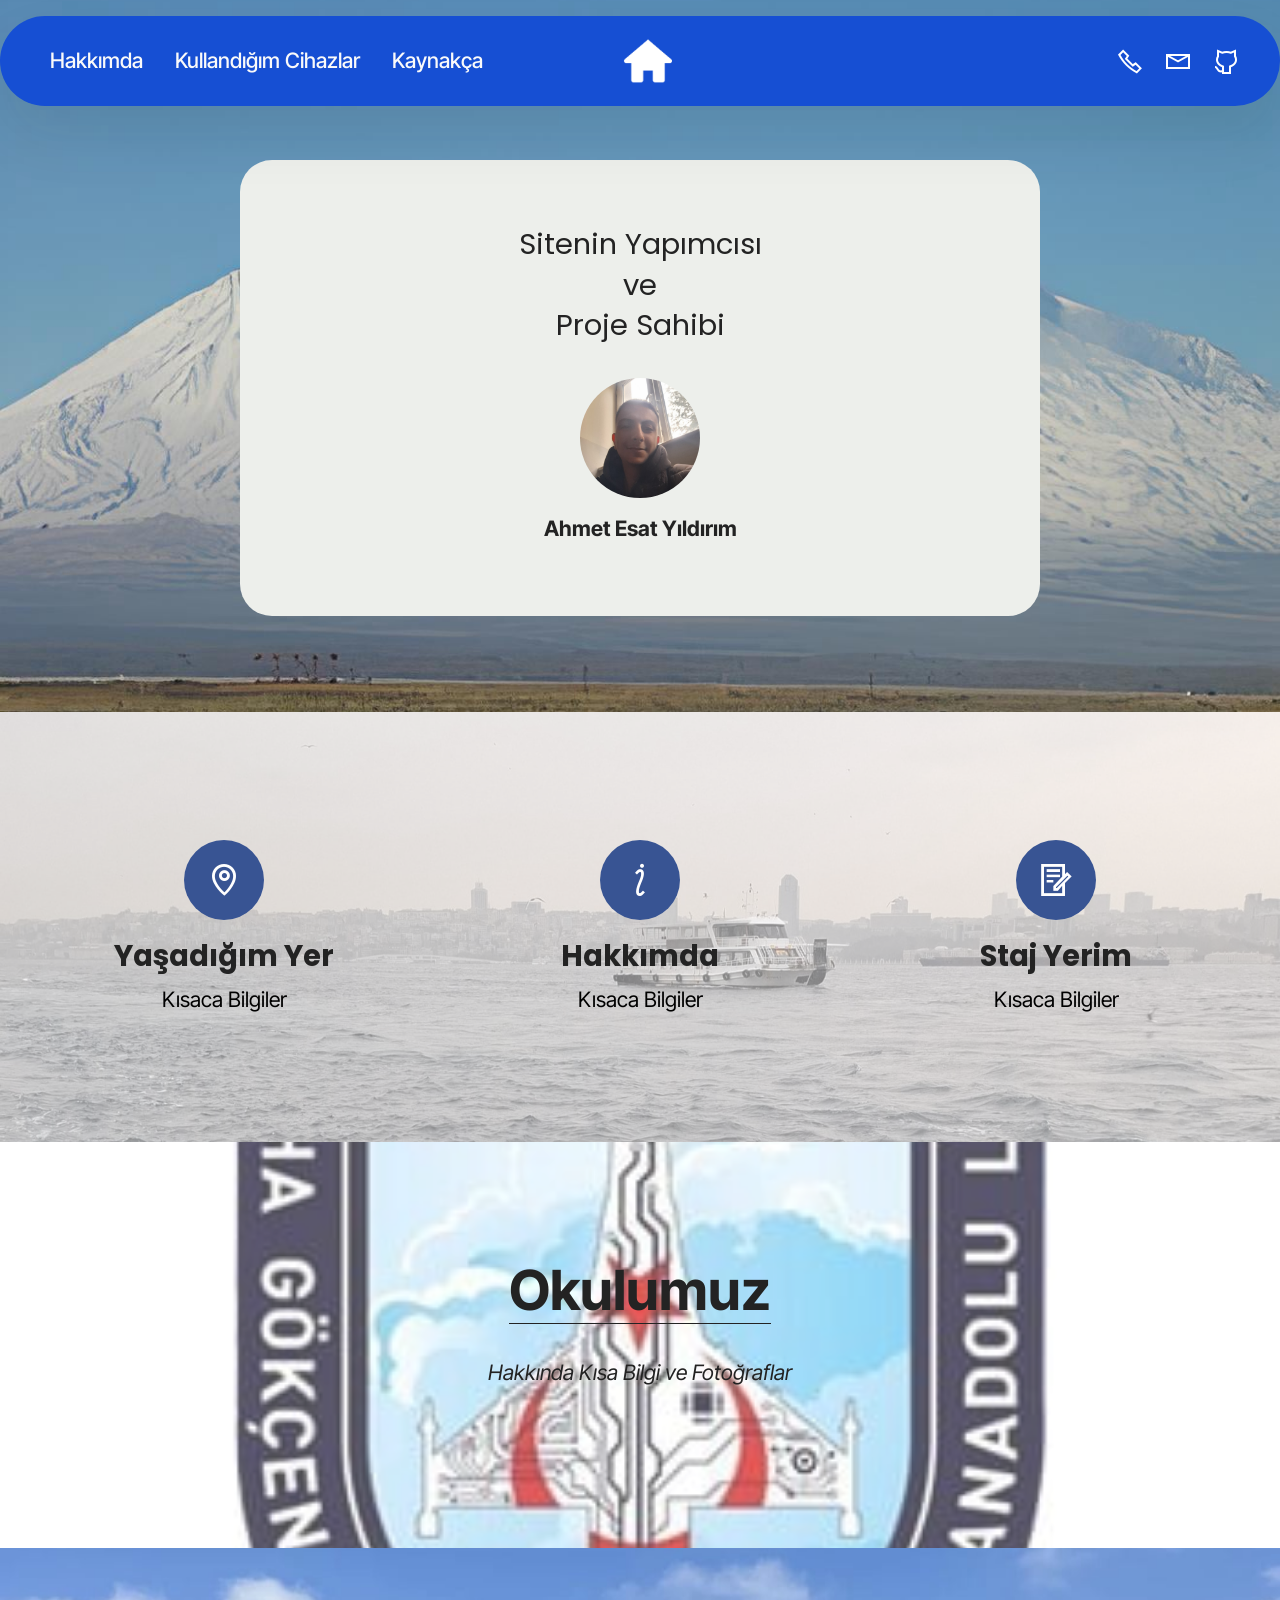
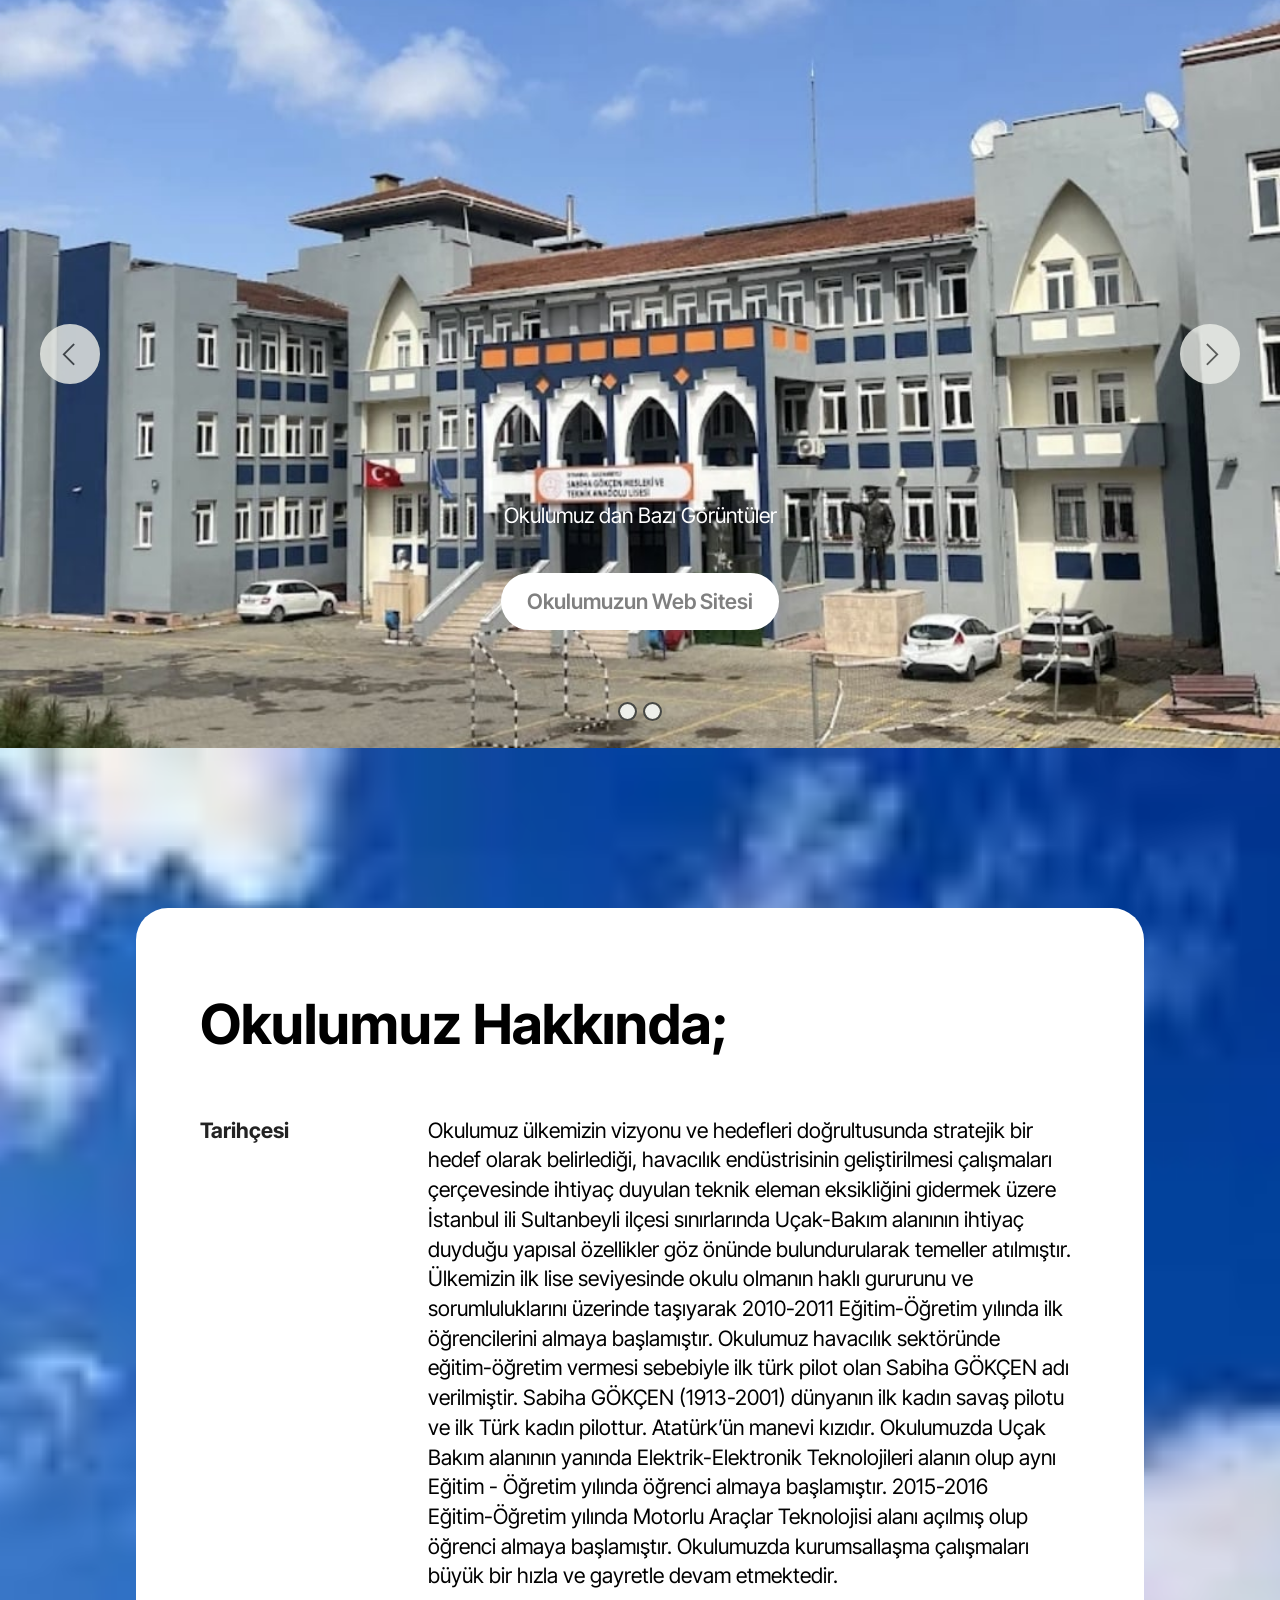
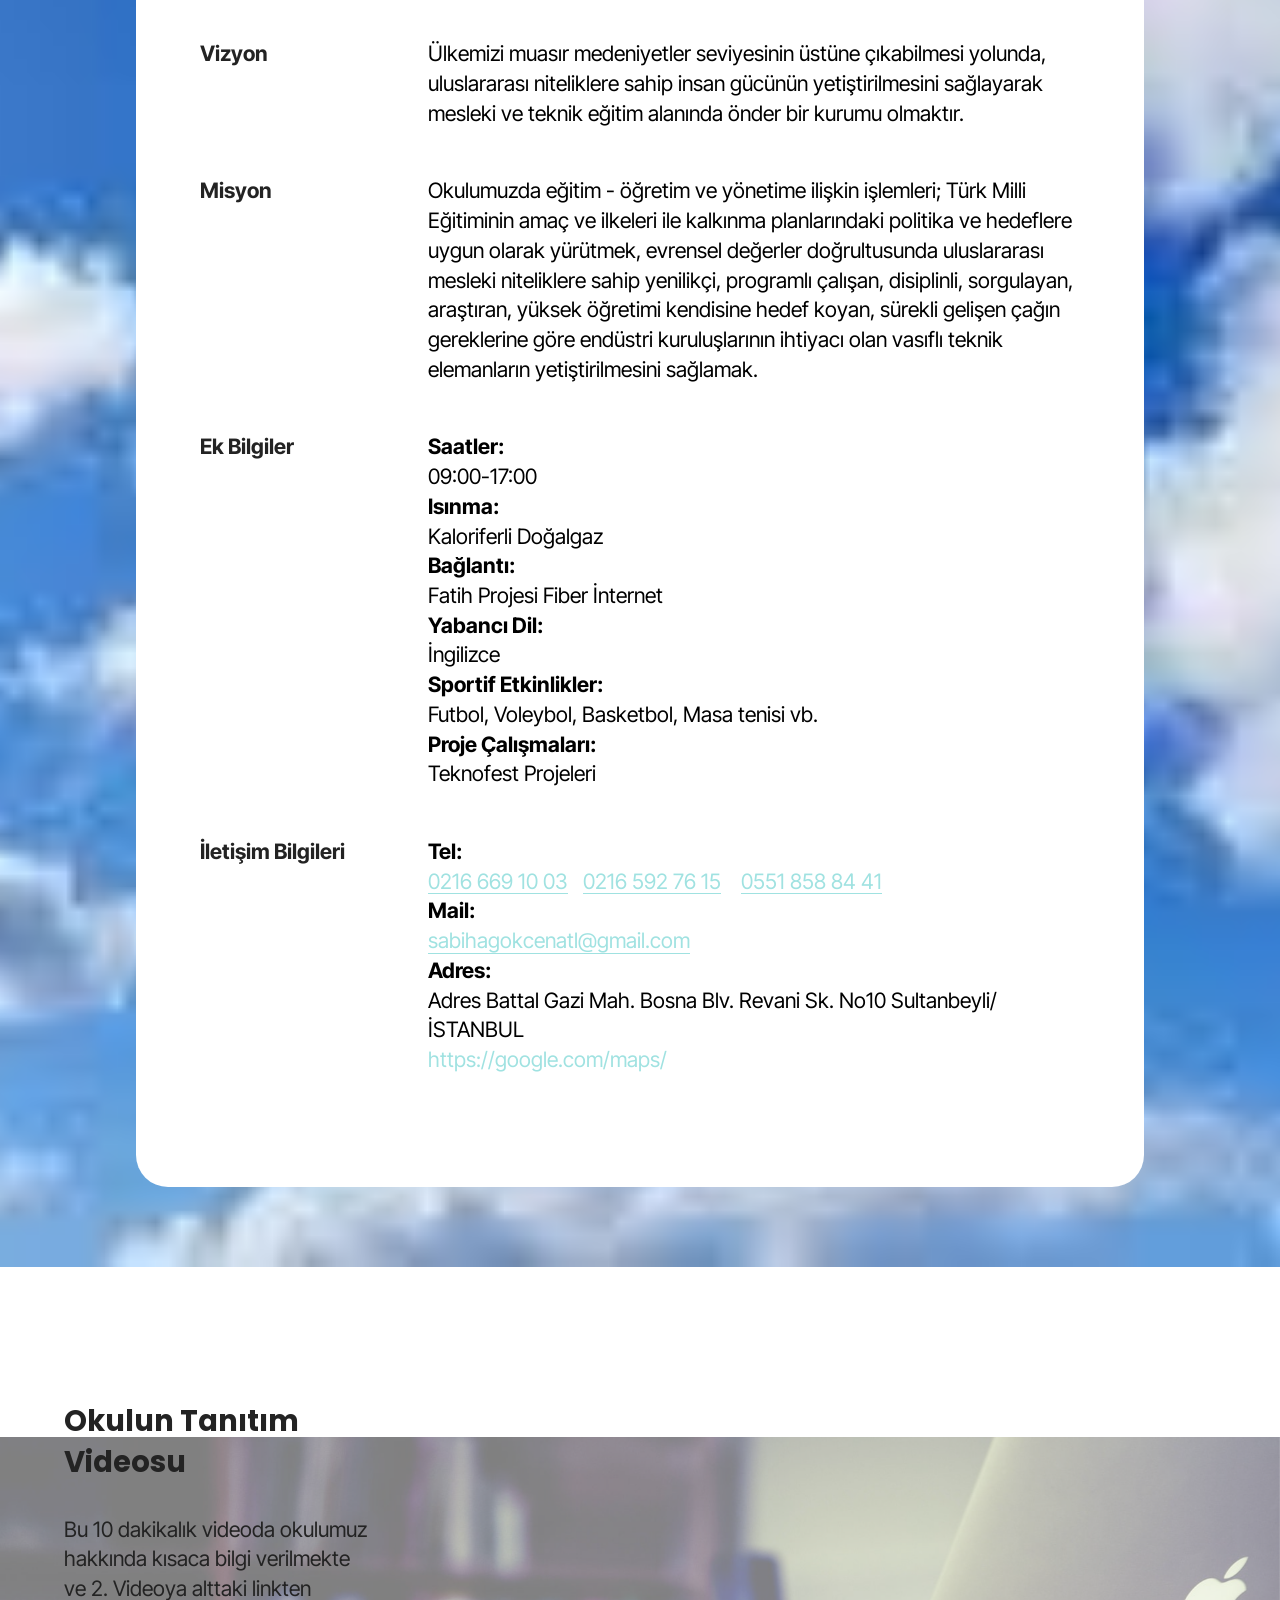
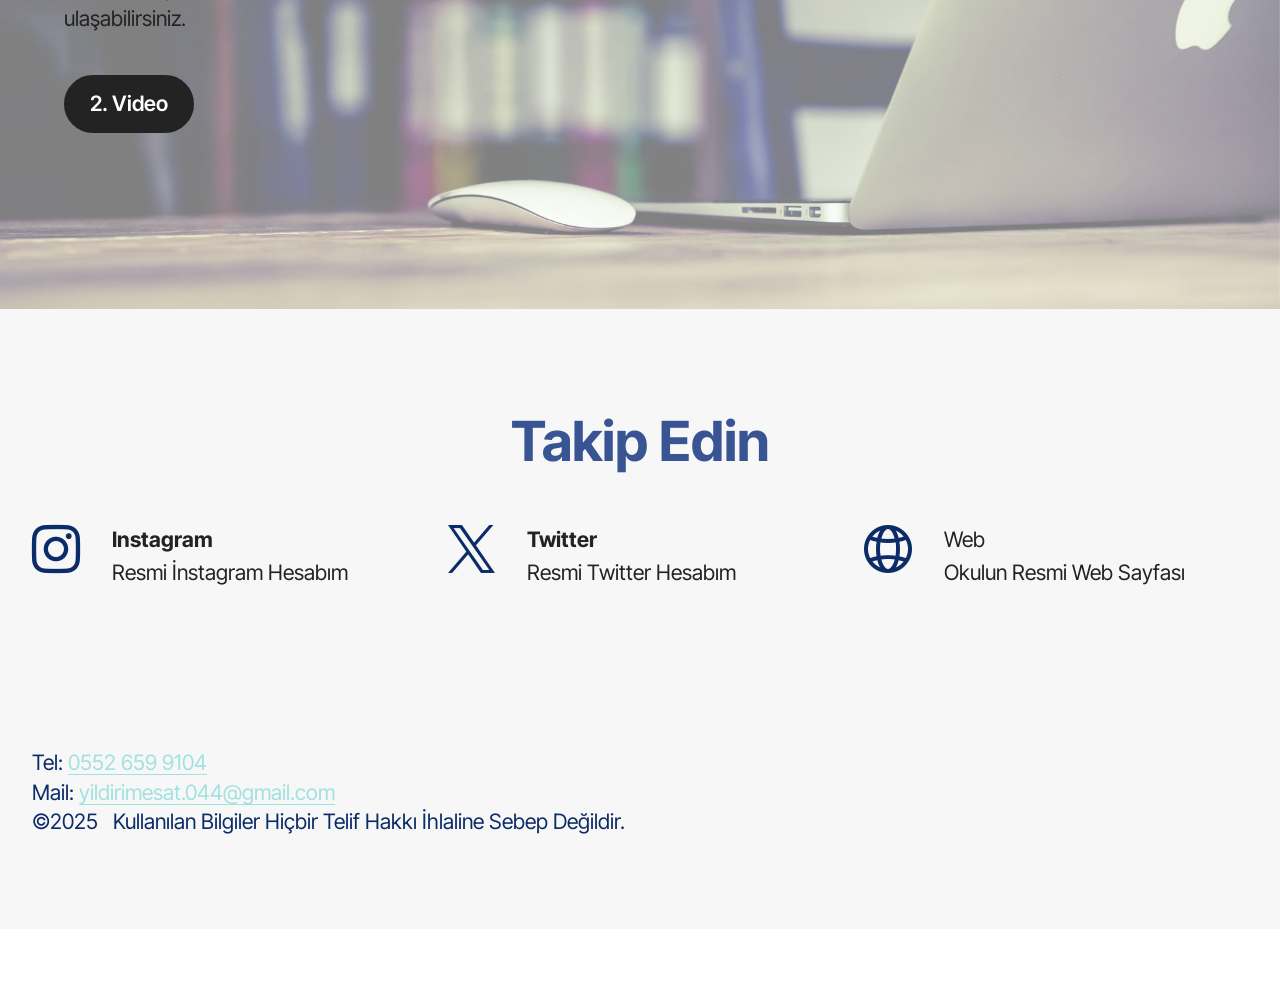
==== commit 2b40ddd1: "create github pages" ====
--- a/index.html
+++ b/index.html
@@ -26,7 +26,7 @@
   <noscript><link rel="stylesheet" href="https://fonts.googleapis.com/css?family=Inter+Tight:100,200,300,400,500,600,700,800,900,100i,200i,300i,400i,500i,600i,700i,800i,900i&display=swap"></noscript>
   <link rel="preload" href="https://fonts.googleapis.com/css?family=Poppins:100,100i,200,200i,300,300i,400,400i,500,500i,600,600i,700,700i,800,800i,900,900i&display=swap" as="style" onload="this.onload=null;this.rel='stylesheet'">
   <noscript><link rel="stylesheet" href="https://fonts.googleapis.com/css?family=Poppins:100,100i,200,200i,300,300i,400,400i,500,500i,600,600i,700,700i,800,800i,900,900i&display=swap"></noscript>
-  <link rel="preload" as="style" href="assets/mobirise/css/mbr-additional.css?v=ZPairb"><link rel="stylesheet" href="assets/mobirise/css/mbr-additional.css?v=ZPairb" type="text/css">
+  <link rel="preload" as="style" href="assets/mobirise/css/mbr-additional.css?v=j5GzbJ"><link rel="stylesheet" href="assets/mobirise/css/mbr-additional.css?v=j5GzbJ" type="text/css">
 
   
   
@@ -188,9 +188,9 @@
 
 <section data-bs-version="5.1" class="slider3 cid-v5UXB6yUlW" id="slider03-1o">
     
-    <div class="carousel slide carousel-fade" id="v8zDKVQp3F" data-ride="carousel" data-bs-ride="carousel" data-interval="5000" data-bs-interval="5000">
+    <div class="carousel slide carousel-fade" id="v8zPf28pZI" data-ride="carousel" data-bs-ride="carousel" data-interval="5000" data-bs-interval="5000">
         <ol class="carousel-indicators">
-            <li data-slide-to="0" data-bs-slide-to="0" class="active" data-target="#v8zDKVQp3F" data-bs-target="#v8zDKVQp3F"></li><li data-slide-to="1" data-bs-slide-to="1" class="" data-target="#v8zDKVQp3F" data-bs-target="#v8zDKVQp3F"></li>
+            <li data-slide-to="0" data-bs-slide-to="0" class="active" data-target="#v8zPf28pZI" data-bs-target="#v8zPf28pZI"></li><li data-slide-to="1" data-bs-slide-to="1" class="" data-target="#v8zPf28pZI" data-bs-target="#v8zPf28pZI"></li>
             
             
         </ol>
@@ -219,11 +219,11 @@
             
             
         </div>
-        <a class="carousel-control carousel-control-prev" role="button" data-slide="prev" data-bs-slide="prev" href="#v8zDKVQp3F">
+        <a class="carousel-control carousel-control-prev" role="button" data-slide="prev" data-bs-slide="prev" href="#v8zPf28pZI">
             <span class="mobi-mbri mobi-mbri-arrow-prev" aria-hidden="true"></span>
             <span class="sr-only visually-hidden">Previous</span>
         </a>
-        <a class="carousel-control carousel-control-next" role="button" data-slide="next" data-bs-slide="next" href="#v8zDKVQp3F">
+        <a class="carousel-control carousel-control-next" role="button" data-slide="next" data-bs-slide="next" href="#v8zPf28pZI">
             <span class="mobi-mbri mobi-mbri-arrow-next" aria-hidden="true"></span>
             <span class="sr-only visually-hidden">Next</span>
         </a>
@@ -397,7 +397,7 @@
             </div>
         </div>
     </div>
-</section><section class="display-7" style="padding: 0;align-items: center;justify-content: center;flex-wrap: wrap;    align-content: center;display: flex;position: relative;height: 4rem;"><a href="https://mobiri.se/4386858" style="flex: 1 1;height: 4rem;position: absolute;width: 100%;z-index: 1;"><img alt="" style="height: 4rem;" src="[data-uri]"></a><p style="margin: 0;text-align: center;" class="display-7">&#8204;</p><a style="z-index:1" href="https://mobirise.com/html-builder.html">HTML Generator</a></section><script src="assets/bootstrap/js/bootstrap.bundle.min.js"></script>  <script src="assets/parallax/jarallax.js"></script>  <script src="assets/smoothscroll/smooth-scroll.js"></script>  <script src="assets/ytplayer/index.js"></script>  <script src="assets/dropdown/js/navbar-dropdown.js"></script>  <script src="assets/theme/js/script.js"></script>  
+</section><section class="display-7" style="padding: 0;align-items: center;justify-content: center;flex-wrap: wrap;    align-content: center;display: flex;position: relative;height: 4rem;"><a href="https://mobiri.se/4386858" style="flex: 1 1;height: 4rem;position: absolute;width: 100%;z-index: 1;"><img alt="" style="height: 4rem;" src="[data-uri]"></a><p style="margin: 0;text-align: center;" class="display-7">&#8204;</p><a style="z-index:1" href="https://mobirise.com/html-builder.html">HTML Builder</a></section><script src="assets/bootstrap/js/bootstrap.bundle.min.js"></script>  <script src="assets/parallax/jarallax.js"></script>  <script src="assets/smoothscroll/smooth-scroll.js"></script>  <script src="assets/ytplayer/index.js"></script>  <script src="assets/dropdown/js/navbar-dropdown.js"></script>  <script src="assets/theme/js/script.js"></script>  
   
   
   <input name="animation" type="hidden">
--- a/assets/mobirise/css/mbr-additional.css
+++ b/assets/mobirise/css/mbr-additional.css
@@ -1637,7 +1637,7 @@
   color: #f7f7f7;
 }
 .cid-v8yyzLyJe1 {
-  padding-top: 7rem;
+  padding-top: 10rem;
   padding-bottom: 5rem;
   background-image: url("../../../assets/images/images-1-308x164.jpg");
 }
--- a/assets/mobirise/css/mbr-additional.css
+++ b/assets/mobirise/css/mbr-additional.css
@@ -1637,7 +1637,7 @@
   color: #f7f7f7;
 }
 .cid-v8yyzLyJe1 {
-  padding-top: 7rem;
+  padding-top: 10rem;
   padding-bottom: 5rem;
   background-image: url("../../../assets/images/images-1-308x164.jpg");
 }
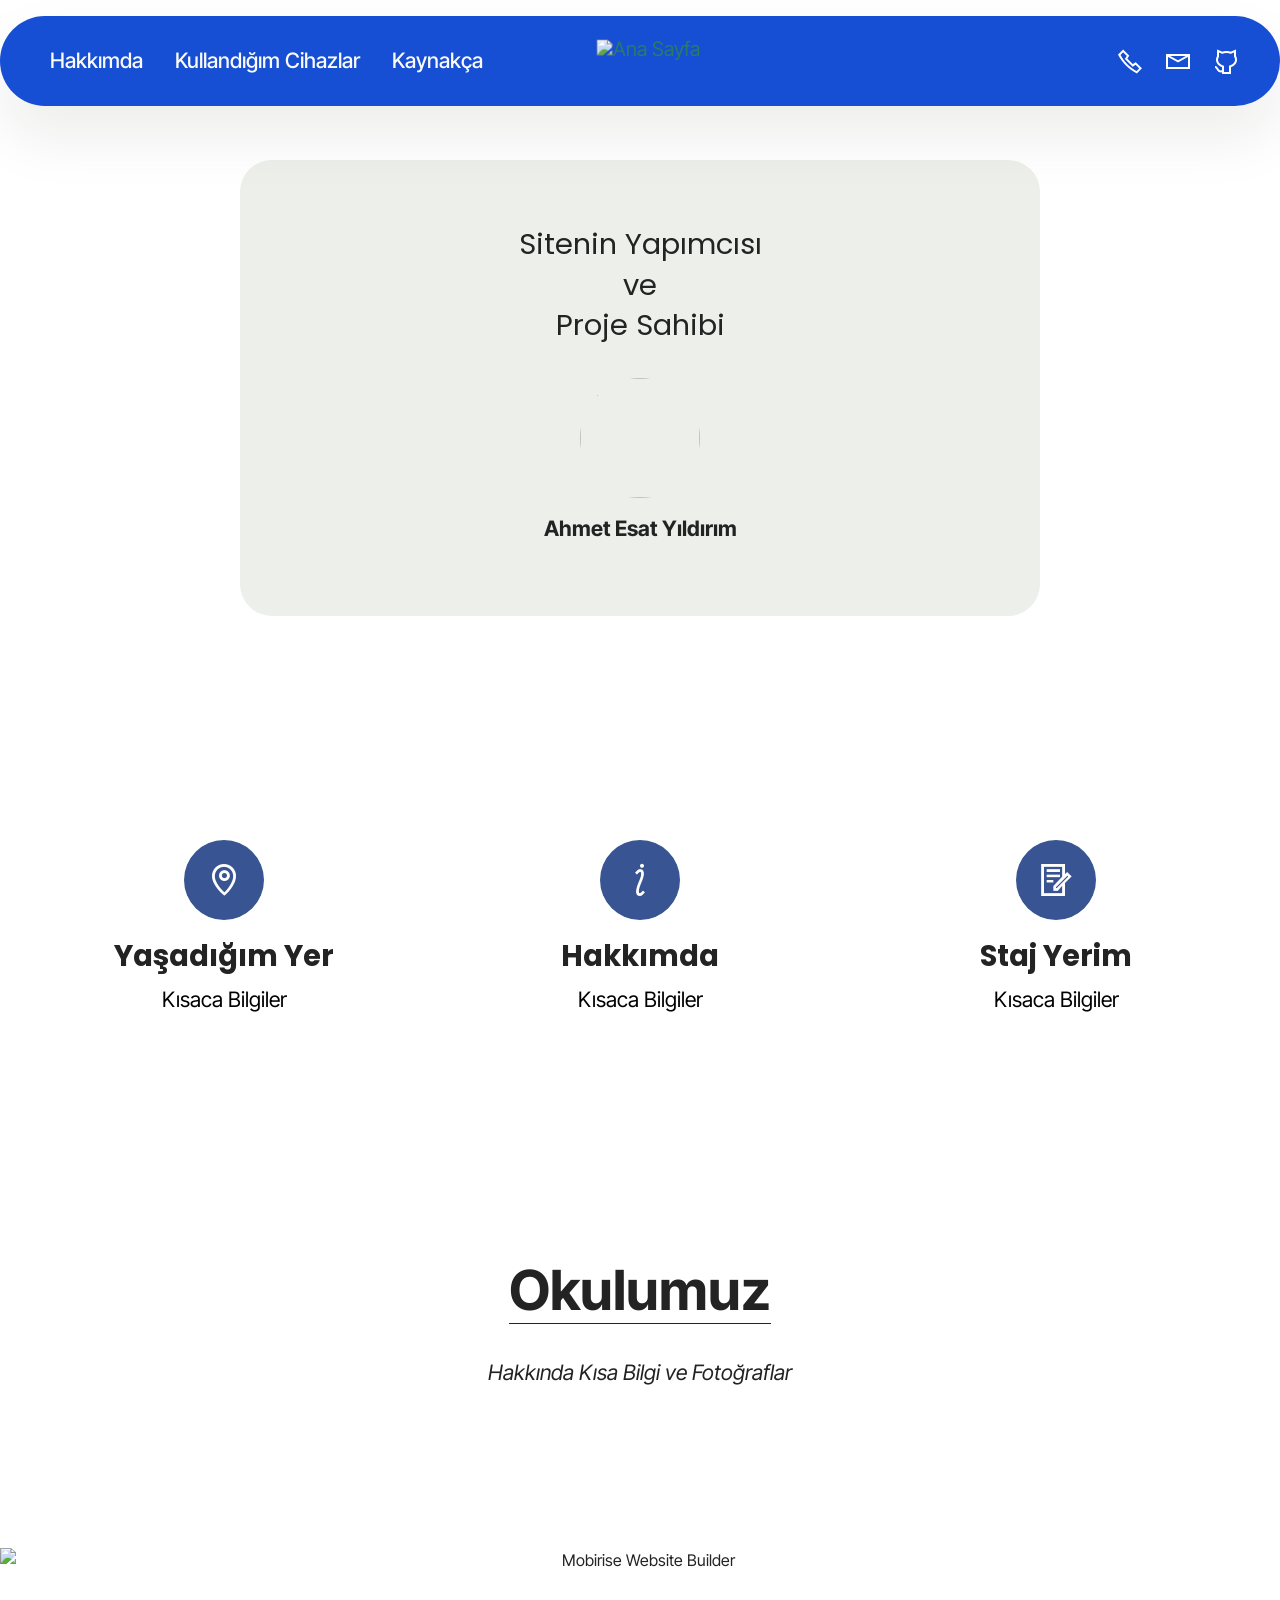
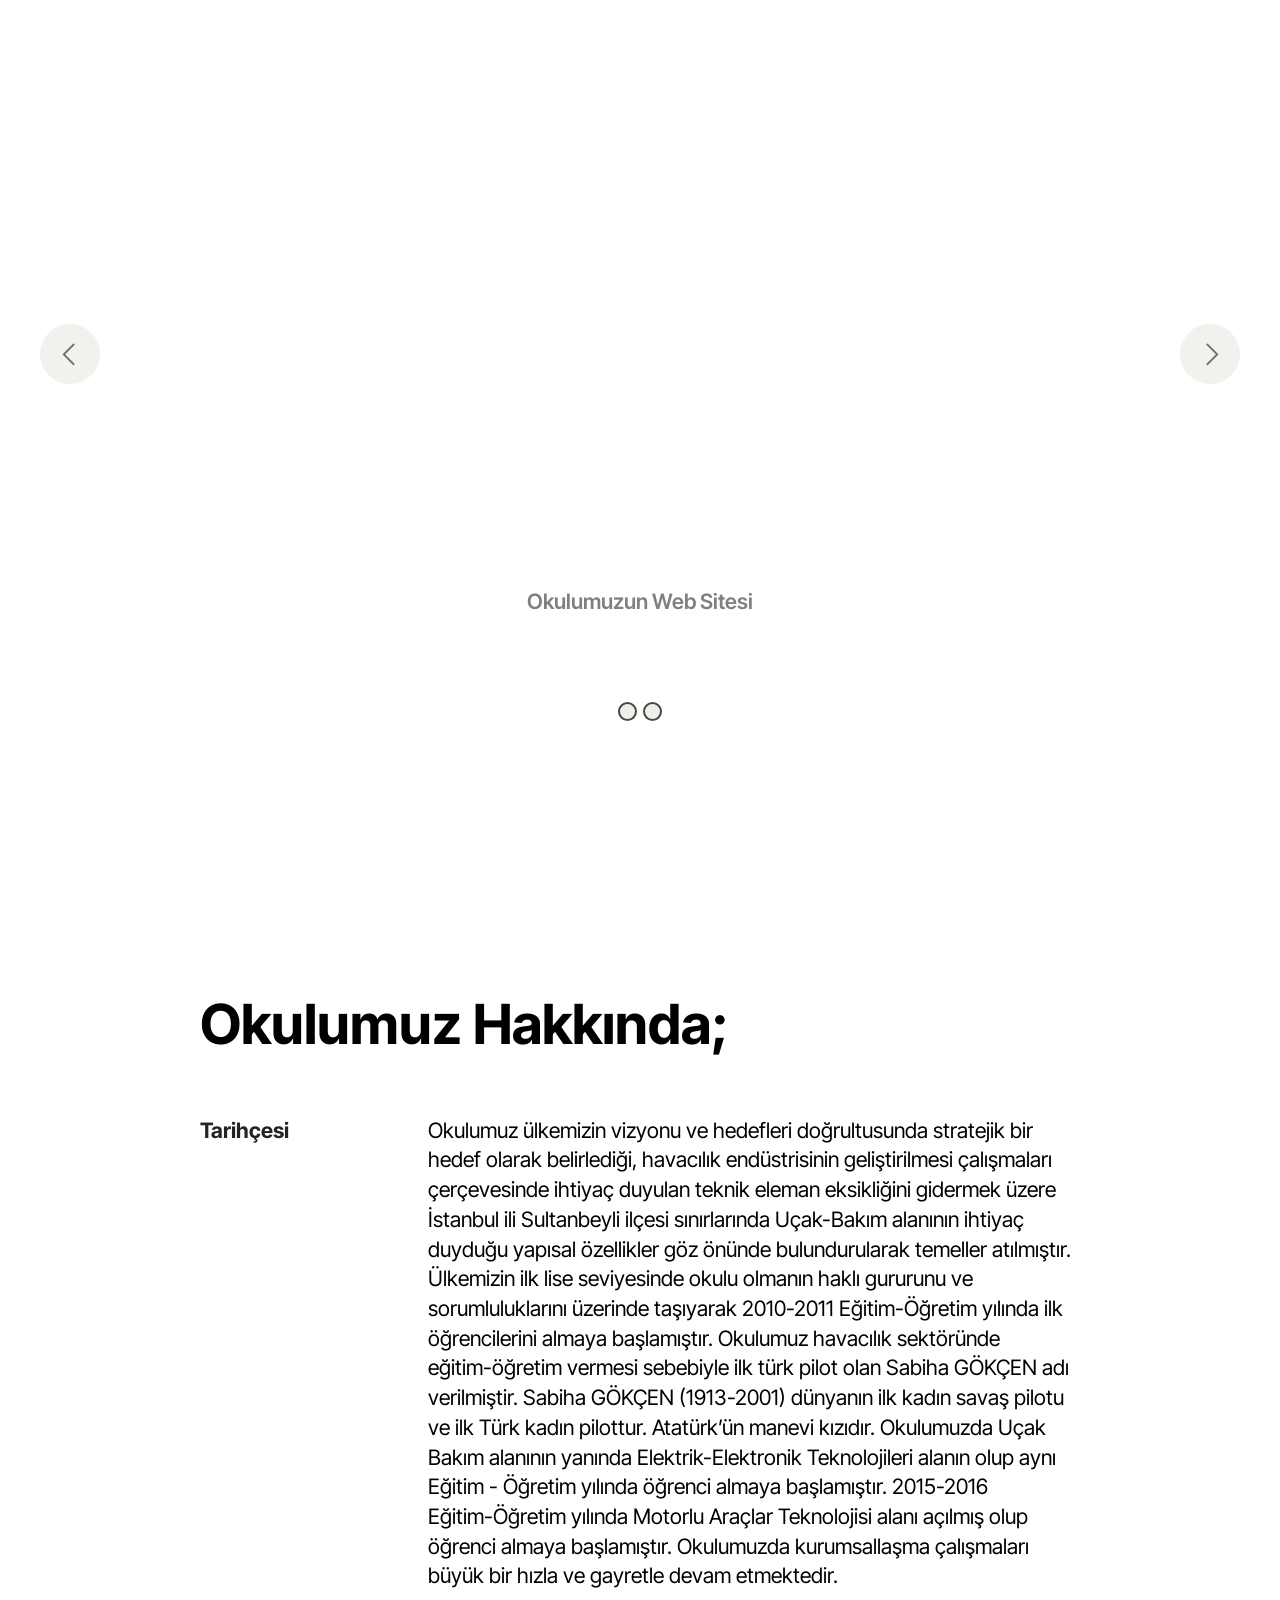
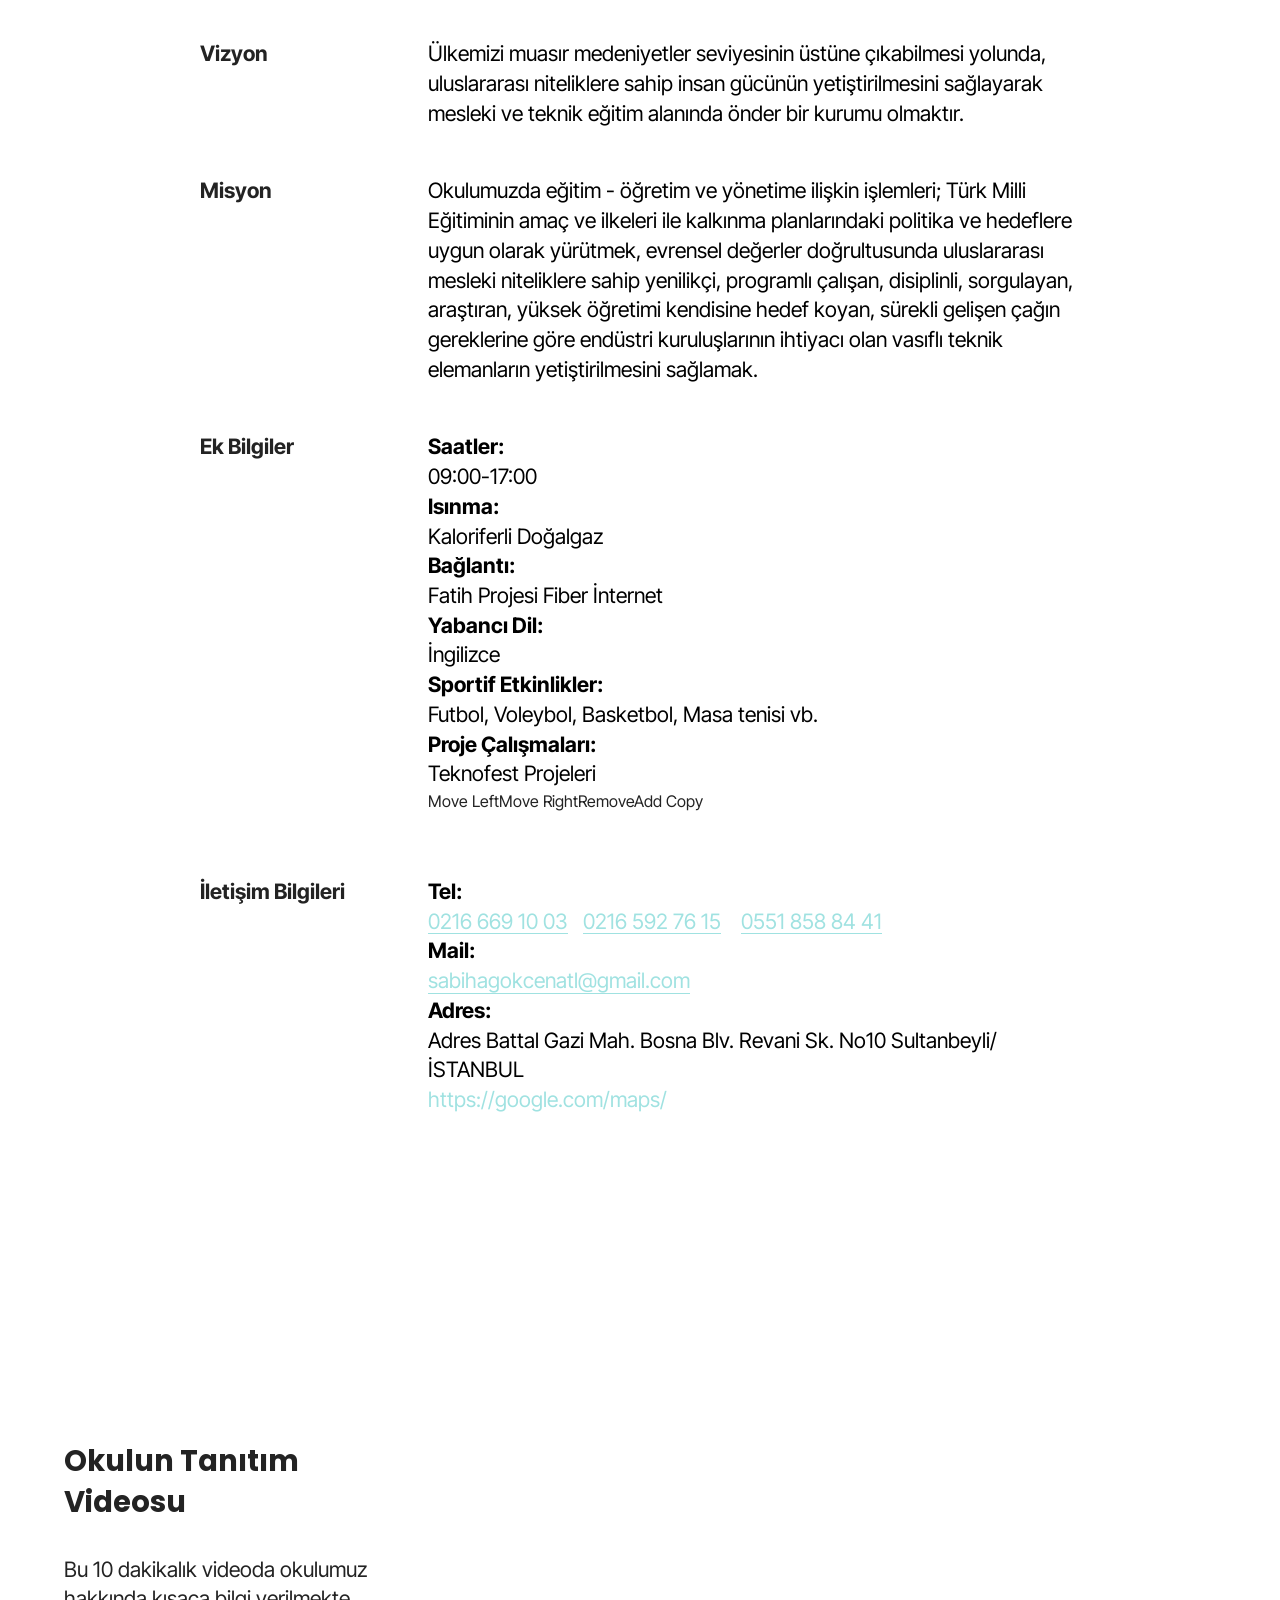
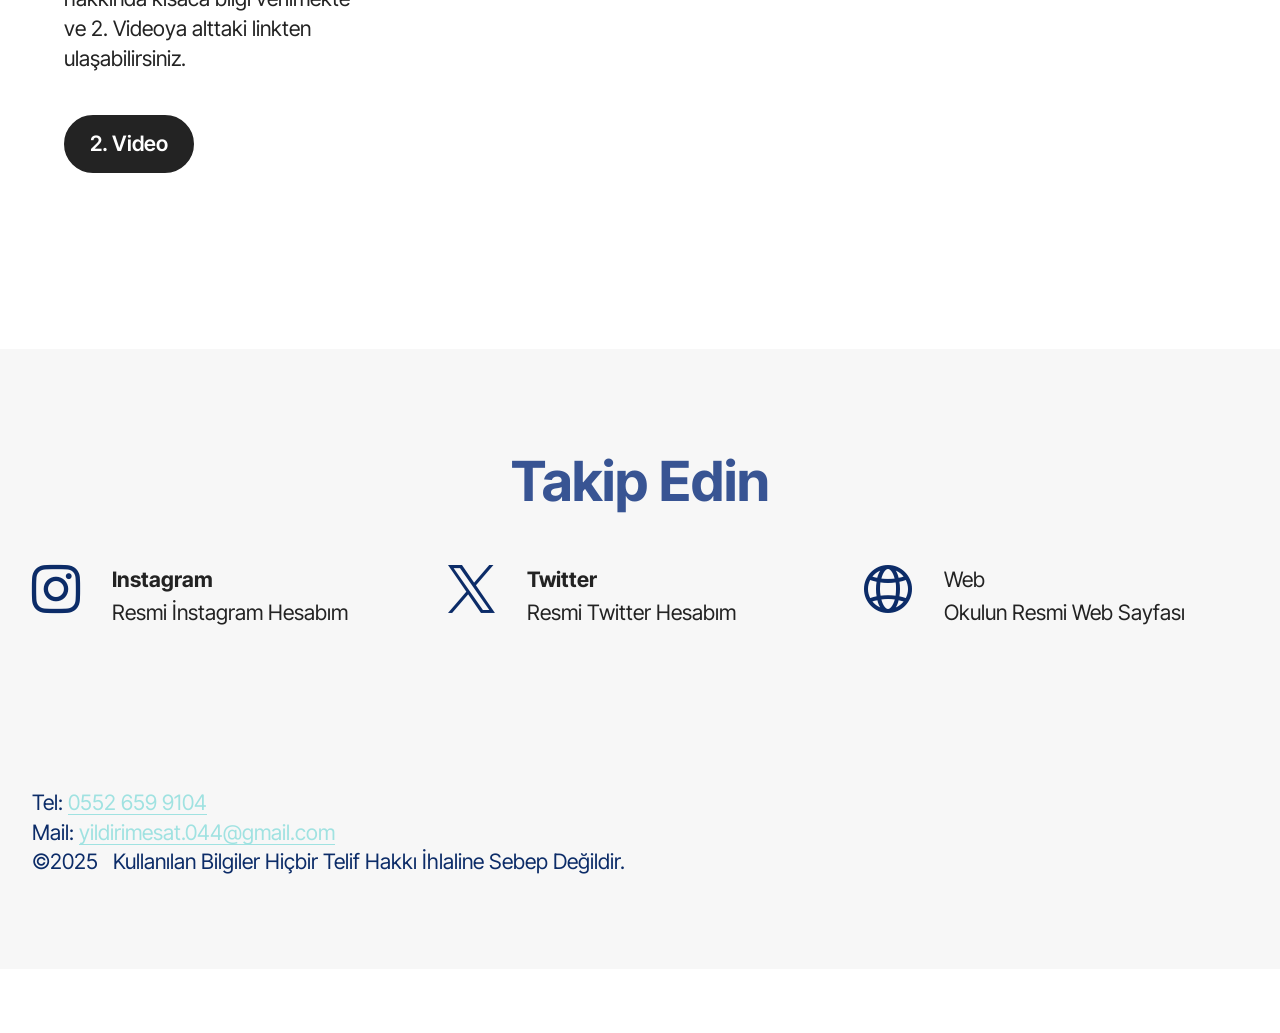
==== commit e852568d: "create github pages" ====
--- a/index.html
+++ b/index.html
@@ -5,10 +5,6 @@
   <meta charset="UTF-8">
   <meta http-equiv="X-UA-Compatible" content="IE=edge">
   <meta name="generator" content="Mobirise v6.1.12, mobirise.com">
-  <meta name="twitter:card" content="summary_large_image"/>
-  <meta name="twitter:image:src" content="assets/images/index-meta.jpg">
-  <meta property="og:image" content="assets/images/index-meta.jpg">
-  <meta name="twitter:title" content="Proje Ödevi">
   <meta name="viewport" content="width=device-width, initial-scale=1, minimum-scale=1">
   <link rel="shortcut icon" href="assets/images/nicepng-home-logo-png-1153942-128x115.png" type="image/x-icon">
   <meta name="description" content="Sabiha Gökçen Mesleki ve Teknik Anadolu Lisesi,  Öğrenci Projesi">
@@ -26,7 +22,7 @@
   <noscript><link rel="stylesheet" href="https://fonts.googleapis.com/css?family=Inter+Tight:100,200,300,400,500,600,700,800,900,100i,200i,300i,400i,500i,600i,700i,800i,900i&display=swap"></noscript>
   <link rel="preload" href="https://fonts.googleapis.com/css?family=Poppins:100,100i,200,200i,300,300i,400,400i,500,500i,600,600i,700,700i,800,800i,900,900i&display=swap" as="style" onload="this.onload=null;this.rel='stylesheet'">
   <noscript><link rel="stylesheet" href="https://fonts.googleapis.com/css?family=Poppins:100,100i,200,200i,300,300i,400,400i,500,500i,600,600i,700,700i,800,800i,900,900i&display=swap"></noscript>
-  <link rel="preload" as="style" href="assets/mobirise/css/mbr-additional.css?v=j5GzbJ"><link rel="stylesheet" href="assets/mobirise/css/mbr-additional.css?v=j5GzbJ" type="text/css">
+  <link rel="preload" as="style" href="assets/mobirise/css/mbr-additional.css?v=nShmMJ"><link rel="stylesheet" href="assets/mobirise/css/mbr-additional.css?v=nShmMJ" type="text/css">
 
   
   
@@ -42,7 +38,7 @@
 			<div class="navbar-brand">
 				<span class="navbar-logo">
 					<a href="index.html">
-						<img src="assets/images/nicepng-home-logo-png-1153942-128x115.png" alt="Ana Sayfa" style="height: 2.7rem;">
+						<img src="assets/images/nicepng-home-logo-png-1153942-128x115.webp" alt="Ana Sayfa" style="height: 2.7rem;">
 					</a>
 				</span>
 				
@@ -95,7 +91,7 @@
                     <div class="card-box align-center">
                         <p class="card-text mbr-fonts-style display-5">Sitenin Yapımcısı<br>ve<br>Proje Sahibi</p>
                         <div class="img-wrapper mt-4 justify-content-center">
-                            <img src="assets/images/20251118-160940-804x1072.jpg" alt="" data-slide-to="0" data-bs-slide-to="0">
+                            <img src="assets/images/20251118-160940-804x1072.webp" alt="" data-slide-to="0" data-bs-slide-to="0">
                         </div>
                         <p class="card-title mbr-fonts-style mt-3 display-7"><strong>Ahmet Esat Yıldırım</strong></p>
                     </div>
@@ -188,16 +184,16 @@
 
 <section data-bs-version="5.1" class="slider3 cid-v5UXB6yUlW" id="slider03-1o">
     
-    <div class="carousel slide carousel-fade" id="v8zPf28pZI" data-ride="carousel" data-bs-ride="carousel" data-interval="5000" data-bs-interval="5000">
+    <div class="carousel slide carousel-fade" id="v9rsH75g1z" data-ride="carousel" data-bs-ride="carousel" data-interval="5000" data-bs-interval="5000">
         <ol class="carousel-indicators">
-            <li data-slide-to="0" data-bs-slide-to="0" class="active" data-target="#v8zPf28pZI" data-bs-target="#v8zPf28pZI"></li><li data-slide-to="1" data-bs-slide-to="1" class="" data-target="#v8zPf28pZI" data-bs-target="#v8zPf28pZI"></li>
+            <li data-slide-to="0" data-bs-slide-to="0" class="active" data-target="#v9rsH75g1z" data-bs-target="#v9rsH75g1z"></li><li data-slide-to="1" data-bs-slide-to="1" class="" data-target="#v9rsH75g1z" data-bs-target="#v9rsH75g1z"></li>
             
             
         </ol>
         <div class="carousel-inner">
             <div class="carousel-item slider-image item active">
                 <div class="item-wrapper">
-                    <img class="d-block w-100" src="assets/images/screenshot-20251220-142203-google-1080x1441.jpg" alt="Mobirise Website Builder" data-slide-to="2" data-bs-slide-to="2">
+                    <img class="d-block w-100" src="assets/images/screenshot-20251220-142203-google-1080x1441.webp" alt="Mobirise Website Builder" data-slide-to="2" data-bs-slide-to="2">
                     
                     <div class="carousel-caption">
                         
@@ -207,7 +203,7 @@
                 </div>
             </div><div class="carousel-item slider-image item">
                 <div class="item-wrapper">
-                    <img class="d-block w-100" src="assets/images/screenshot-20251220-142223-google-1078x805.jpg" alt="Mobirise Website Builder" data-slide-to="3" data-bs-slide-to="3">
+                    <img class="d-block w-100" src="assets/images/screenshot-20251220-142223-google-1078x805.webp" alt="Mobirise Website Builder" data-slide-to="3" data-bs-slide-to="3">
                     
                     <div class="carousel-caption">
                         
@@ -219,11 +215,11 @@
             
             
         </div>
-        <a class="carousel-control carousel-control-prev" role="button" data-slide="prev" data-bs-slide="prev" href="#v8zPf28pZI">
+        <a class="carousel-control carousel-control-prev" role="button" data-slide="prev" data-bs-slide="prev" href="#v9rsH75g1z">
             <span class="mobi-mbri mobi-mbri-arrow-prev" aria-hidden="true"></span>
             <span class="sr-only visually-hidden">Previous</span>
         </a>
-        <a class="carousel-control carousel-control-next" role="button" data-slide="next" data-bs-slide="next" href="#v8zPf28pZI">
+        <a class="carousel-control carousel-control-next" role="button" data-slide="next" data-bs-slide="next" href="#v9rsH75g1z">
             <span class="mobi-mbri mobi-mbri-arrow-next" aria-hidden="true"></span>
             <span class="sr-only visually-hidden">Next</span>
         </a>
@@ -287,7 +283,7 @@
 <br><strong>Sportif Etkinlikler:
 </strong><br>Futbol, Voleybol, Basketbol, Masa tenisi vb.
 <br><strong>Proje Çalışmaları:
-</strong><br>Teknofest Projeleri</p>
+</strong><br>Teknofest Projeleri</p><div class="item-menu-overlay" style="opacity: 1;"><div class="btn-wrapper"><span class="mbr-icon-arrow-left ctrl-btn"><span class="tooltiptext">Move Left</span></span><span class="mbr-icon-arrow-right ctrl-btn"><span class="tooltiptext">Move Right</span></span><span class="mbr-icon-trash ctrl-btn"><span class="tooltiptext">Remove</span></span><span class="mbr-icon-plus ctrl-btn"><span class="tooltiptext">Add Copy</span></span></div></div><p></p>
             </div>
           </div><div class="row justify-content-left item features-without-image mt-0 mb-5">
 
@@ -397,7 +393,7 @@
             </div>
         </div>
     </div>
-</section><section class="display-7" style="padding: 0;align-items: center;justify-content: center;flex-wrap: wrap;    align-content: center;display: flex;position: relative;height: 4rem;"><a href="https://mobiri.se/4386858" style="flex: 1 1;height: 4rem;position: absolute;width: 100%;z-index: 1;"><img alt="" style="height: 4rem;" src="[data-uri]"></a><p style="margin: 0;text-align: center;" class="display-7">&#8204;</p><a style="z-index:1" href="https://mobirise.com/html-builder.html">HTML Builder</a></section><script src="assets/bootstrap/js/bootstrap.bundle.min.js"></script>  <script src="assets/parallax/jarallax.js"></script>  <script src="assets/smoothscroll/smooth-scroll.js"></script>  <script src="assets/ytplayer/index.js"></script>  <script src="assets/dropdown/js/navbar-dropdown.js"></script>  <script src="assets/theme/js/script.js"></script>  
+</section><section class="display-7" style="padding: 0;align-items: center;justify-content: center;flex-wrap: wrap;    align-content: center;display: flex;position: relative;height: 4rem;"><a href="https://mobiri.se/4386858" style="flex: 1 1;height: 4rem;position: absolute;width: 100%;z-index: 1;"><img alt="" style="height: 4rem;" src="[data-uri]"></a><p style="margin: 0;text-align: center;" class="display-7">&#8204;</p><a style="z-index:1" href="https://mobirise.com/builder/ai-website-builder.html">AI Website Software</a></section><script src="assets/bootstrap/js/bootstrap.bundle.min.js"></script>  <script src="assets/parallax/jarallax.js"></script>  <script src="assets/smoothscroll/smooth-scroll.js"></script>  <script src="assets/ytplayer/index.js"></script>  <script src="assets/dropdown/js/navbar-dropdown.js"></script>  <script src="assets/theme/js/script.js"></script>  
   
   
   <input name="animation" type="hidden">
--- a/assets/mobirise/css/mbr-additional.css
+++ b/assets/mobirise/css/mbr-additional.css
@@ -1353,7 +1353,7 @@
 .cid-v5URXHhJgf {
   padding-top: 10rem;
   padding-bottom: 6rem;
-  background-image: url("../../../assets/images/bc3bcyc3bck-ve-kc3bcc3a7c3bck-ac49frc4b1-dac49fc4b1-2-1320x988.jpg");
+  background-image: url("../../../assets/images/bc3bcyc3bck-ve-kc3bcc3a7c3bck-ac49frc4b1-dac49fc4b1-2-1320x988.webp");
 }
 .cid-v5URXHhJgf .mbr-fallback-image.disabled {
   display: none;
@@ -1420,7 +1420,7 @@
 .cid-v5V85kOD2W {
   padding-top: 6rem;
   padding-bottom: 6rem;
-  background-image: url("../../../assets/images/20251129-110012-2000x2667.jpeg");
+  background-image: url("../../../assets/images/20251129-110012-2000x2667.webp");
 }
 .cid-v5V85kOD2W .mbr-fallback-image.disabled {
   display: none;
@@ -1476,7 +1476,7 @@
 .cid-v61rcz4grK {
   padding-top: 7rem;
   padding-bottom: 5rem;
-  background-image: url("../../../assets/images/sultanbeyli-sabiha-gokcen-2.350x330-1-350x330.jpg");
+  background-image: url("../../../assets/images/sultanbeyli-sabiha-gokcen-2.350x330-1-350x330.webp");
 }
 .cid-v61rcz4grK .mbr-fallback-image.disabled {
   display: none;
@@ -1639,7 +1639,7 @@
 .cid-v8yyzLyJe1 {
   padding-top: 10rem;
   padding-bottom: 5rem;
-  background-image: url("../../../assets/images/images-1-308x164.jpg");
+  background-image: url("../../../assets/images/images-1-308x164.webp");
 }
 .cid-v8yyzLyJe1 .mbr-fallback-image.disabled {
   display: none;
@@ -1696,7 +1696,7 @@
 .cid-v5V4zJPnz8 {
   padding-top: 6rem;
   padding-bottom: 6rem;
-  background-image: url("../../../assets/images/mbr-1920x1280.jpg");
+  background-image: url("../../../assets/images/mbr-1920x1280.webp");
 }
 .cid-v5V4zJPnz8 .mbr-fallback-image.disabled {
   display: none;
@@ -3887,7 +3887,7 @@
 .cid-v60HmVKvmb {
   padding-top: 10rem;
   padding-bottom: 0rem;
-  background-image: url("../../../assets/images/tr-feature-unleash-the-octa-core-power-540241580-1440x824.jpg");
+  background-image: url("../../../assets/images/tr-feature-unleash-the-octa-core-power-540241580-1440x824.webp");
 }
 .cid-v60HmVKvmb .content-head {
   max-width: 800px;
@@ -3902,7 +3902,7 @@
 .cid-v60n2cC0TM {
   padding-top: 6rem;
   padding-bottom: 6rem;
-  background-image: url("../../../assets/images/mbr-1-1920x1280.jpg");
+  background-image: url("../../../assets/images/mbr-1-1920x1280.webp");
 }
 .cid-v60n2cC0TM .content-head {
   max-width: 800px;
@@ -3917,7 +3917,7 @@
 .cid-v60oYRSLvY {
   padding-top: 4rem;
   padding-bottom: 0rem;
-  background-image: url("../../../assets/images/mbr-1920x1767.png");
+  background-image: url("../../../assets/images/mbr-1920x1767.webp");
 }
 .cid-v60oYRSLvY .mbr-iconfont {
   font-size: 1.2rem !important;
@@ -4010,7 +4010,7 @@
 .cid-v60xytd1xa {
   padding-top: 0rem;
   padding-bottom: 6rem;
-  background-image: url("../../../assets/images/mbr-1920x1767.png");
+  background-image: url("../../../assets/images/mbr-1920x1767.webp");
 }
 .cid-v60xytd1xa .mbr-iconfont {
   font-size: 1.2rem !important;
--- a/assets/mobirise/css/mbr-additional.css
+++ b/assets/mobirise/css/mbr-additional.css
@@ -1353,7 +1353,7 @@
 .cid-v5URXHhJgf {
   padding-top: 10rem;
   padding-bottom: 6rem;
-  background-image: url("../../../assets/images/bc3bcyc3bck-ve-kc3bcc3a7c3bck-ac49frc4b1-dac49fc4b1-2-1320x988.jpg");
+  background-image: url("../../../assets/images/bc3bcyc3bck-ve-kc3bcc3a7c3bck-ac49frc4b1-dac49fc4b1-2-1320x988.webp");
 }
 .cid-v5URXHhJgf .mbr-fallback-image.disabled {
   display: none;
@@ -1420,7 +1420,7 @@
 .cid-v5V85kOD2W {
   padding-top: 6rem;
   padding-bottom: 6rem;
-  background-image: url("../../../assets/images/20251129-110012-2000x2667.jpeg");
+  background-image: url("../../../assets/images/20251129-110012-2000x2667.webp");
 }
 .cid-v5V85kOD2W .mbr-fallback-image.disabled {
   display: none;
@@ -1476,7 +1476,7 @@
 .cid-v61rcz4grK {
   padding-top: 7rem;
   padding-bottom: 5rem;
-  background-image: url("../../../assets/images/sultanbeyli-sabiha-gokcen-2.350x330-1-350x330.jpg");
+  background-image: url("../../../assets/images/sultanbeyli-sabiha-gokcen-2.350x330-1-350x330.webp");
 }
 .cid-v61rcz4grK .mbr-fallback-image.disabled {
   display: none;
@@ -1639,7 +1639,7 @@
 .cid-v8yyzLyJe1 {
   padding-top: 10rem;
   padding-bottom: 5rem;
-  background-image: url("../../../assets/images/images-1-308x164.jpg");
+  background-image: url("../../../assets/images/images-1-308x164.webp");
 }
 .cid-v8yyzLyJe1 .mbr-fallback-image.disabled {
   display: none;
@@ -1696,7 +1696,7 @@
 .cid-v5V4zJPnz8 {
   padding-top: 6rem;
   padding-bottom: 6rem;
-  background-image: url("../../../assets/images/mbr-1920x1280.jpg");
+  background-image: url("../../../assets/images/mbr-1920x1280.webp");
 }
 .cid-v5V4zJPnz8 .mbr-fallback-image.disabled {
   display: none;
@@ -3887,7 +3887,7 @@
 .cid-v60HmVKvmb {
   padding-top: 10rem;
   padding-bottom: 0rem;
-  background-image: url("../../../assets/images/tr-feature-unleash-the-octa-core-power-540241580-1440x824.jpg");
+  background-image: url("../../../assets/images/tr-feature-unleash-the-octa-core-power-540241580-1440x824.webp");
 }
 .cid-v60HmVKvmb .content-head {
   max-width: 800px;
@@ -3902,7 +3902,7 @@
 .cid-v60n2cC0TM {
   padding-top: 6rem;
   padding-bottom: 6rem;
-  background-image: url("../../../assets/images/mbr-1-1920x1280.jpg");
+  background-image: url("../../../assets/images/mbr-1-1920x1280.webp");
 }
 .cid-v60n2cC0TM .content-head {
   max-width: 800px;
@@ -3917,7 +3917,7 @@
 .cid-v60oYRSLvY {
   padding-top: 4rem;
   padding-bottom: 0rem;
-  background-image: url("../../../assets/images/mbr-1920x1767.png");
+  background-image: url("../../../assets/images/mbr-1920x1767.webp");
 }
 .cid-v60oYRSLvY .mbr-iconfont {
   font-size: 1.2rem !important;
@@ -4010,7 +4010,7 @@
 .cid-v60xytd1xa {
   padding-top: 0rem;
   padding-bottom: 6rem;
-  background-image: url("../../../assets/images/mbr-1920x1767.png");
+  background-image: url("../../../assets/images/mbr-1920x1767.webp");
 }
 .cid-v60xytd1xa .mbr-iconfont {
   font-size: 1.2rem !important;
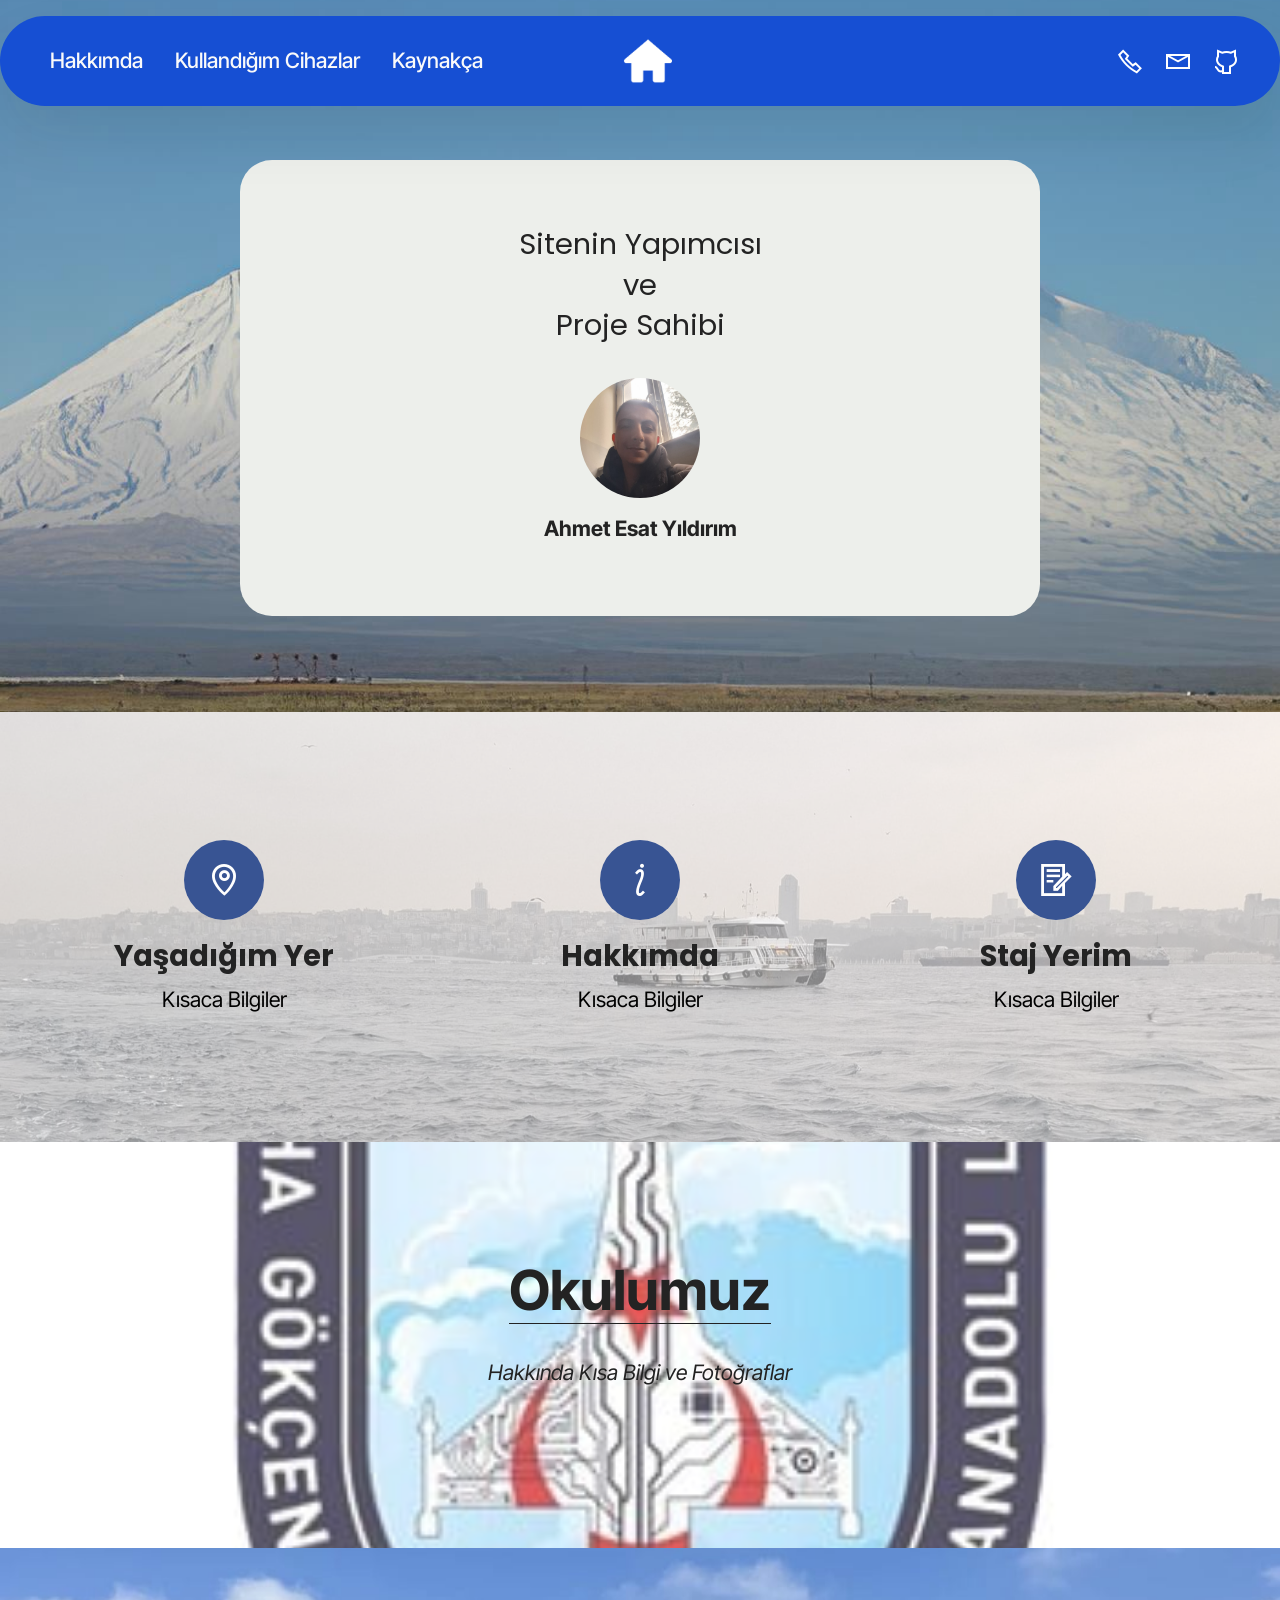
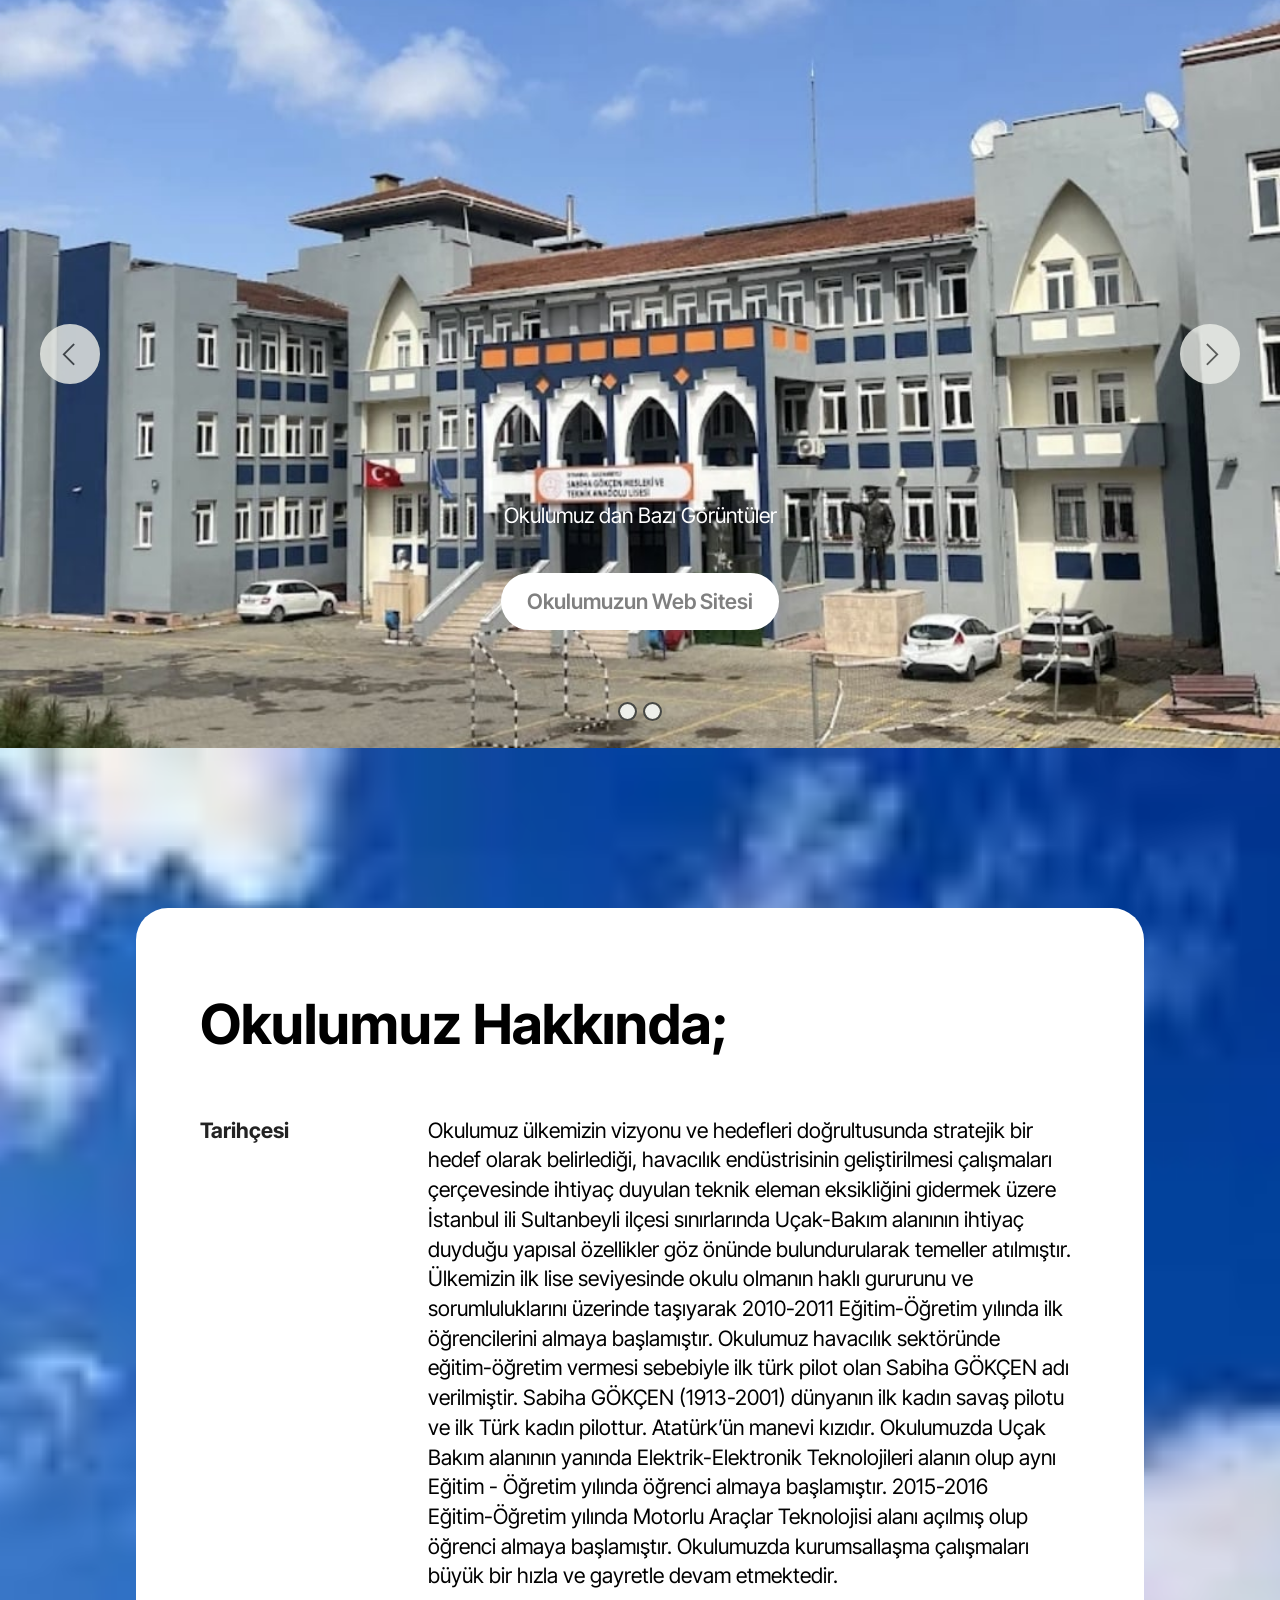
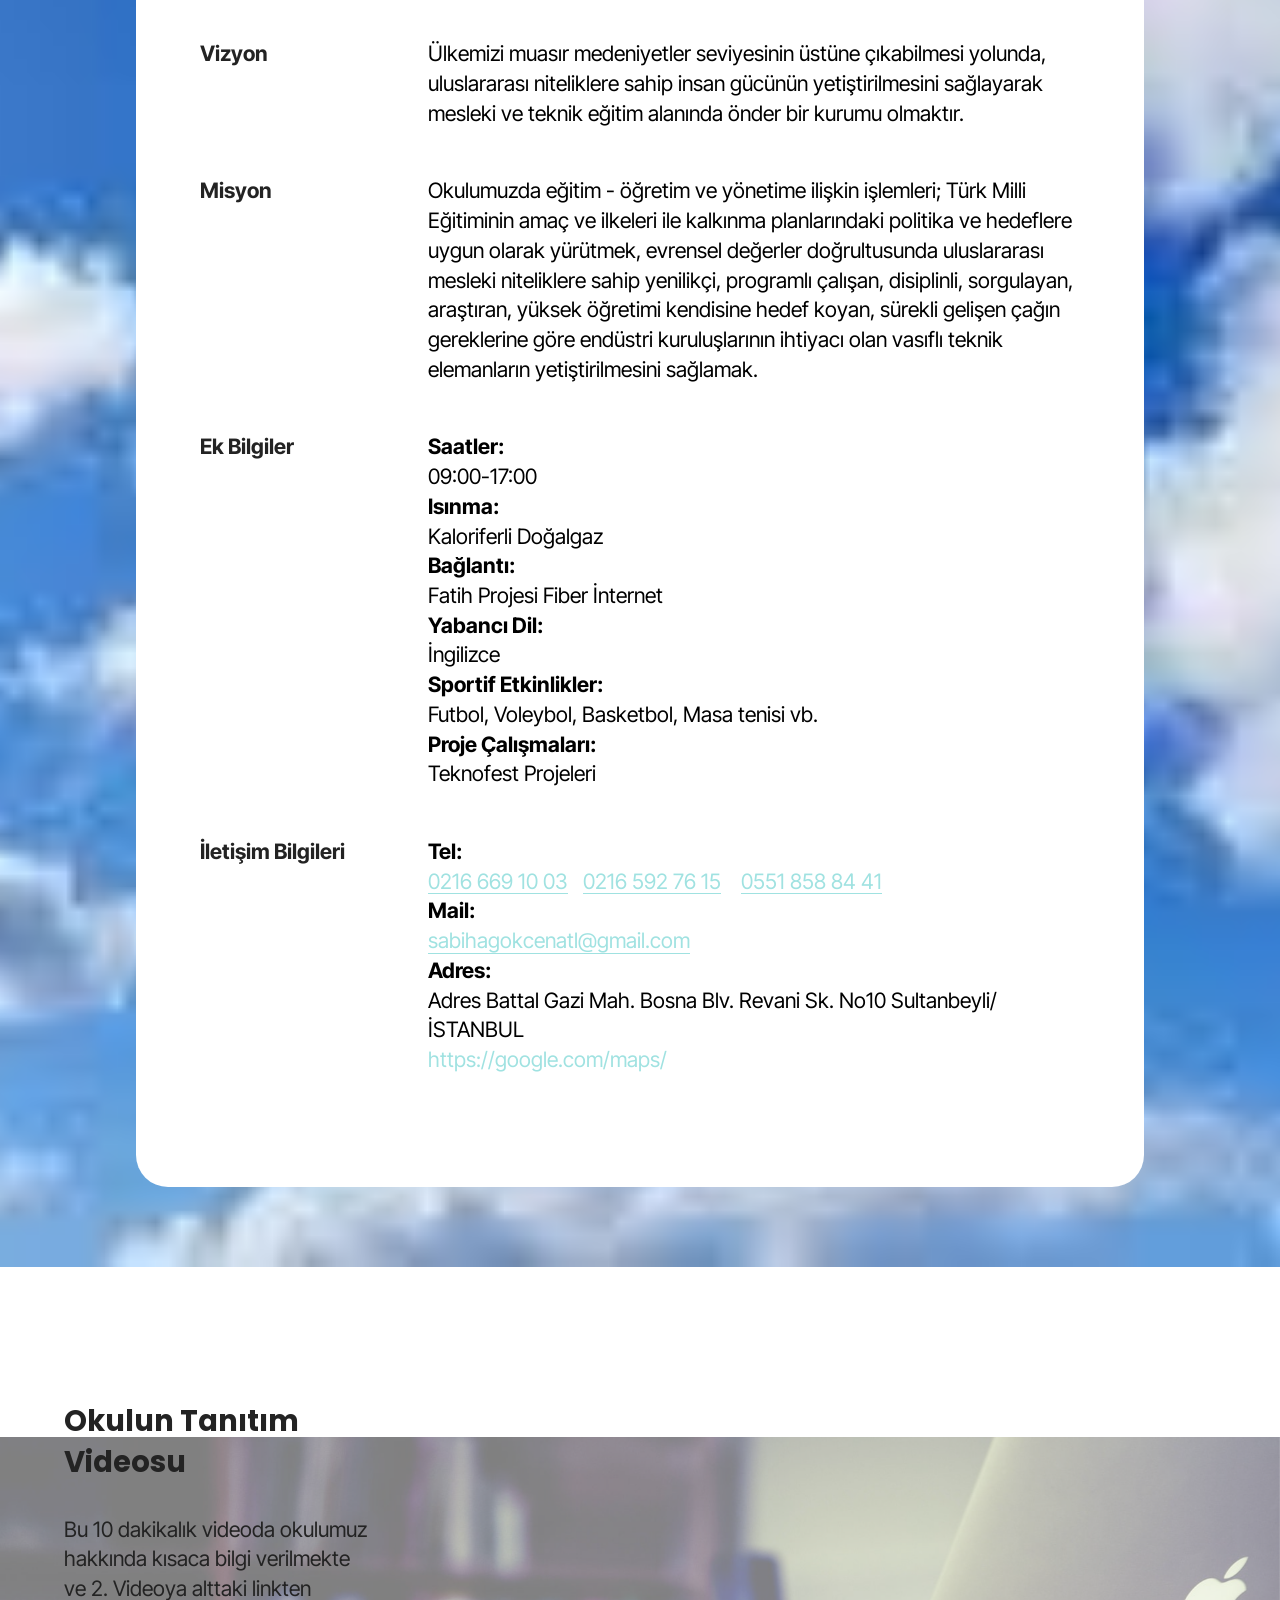
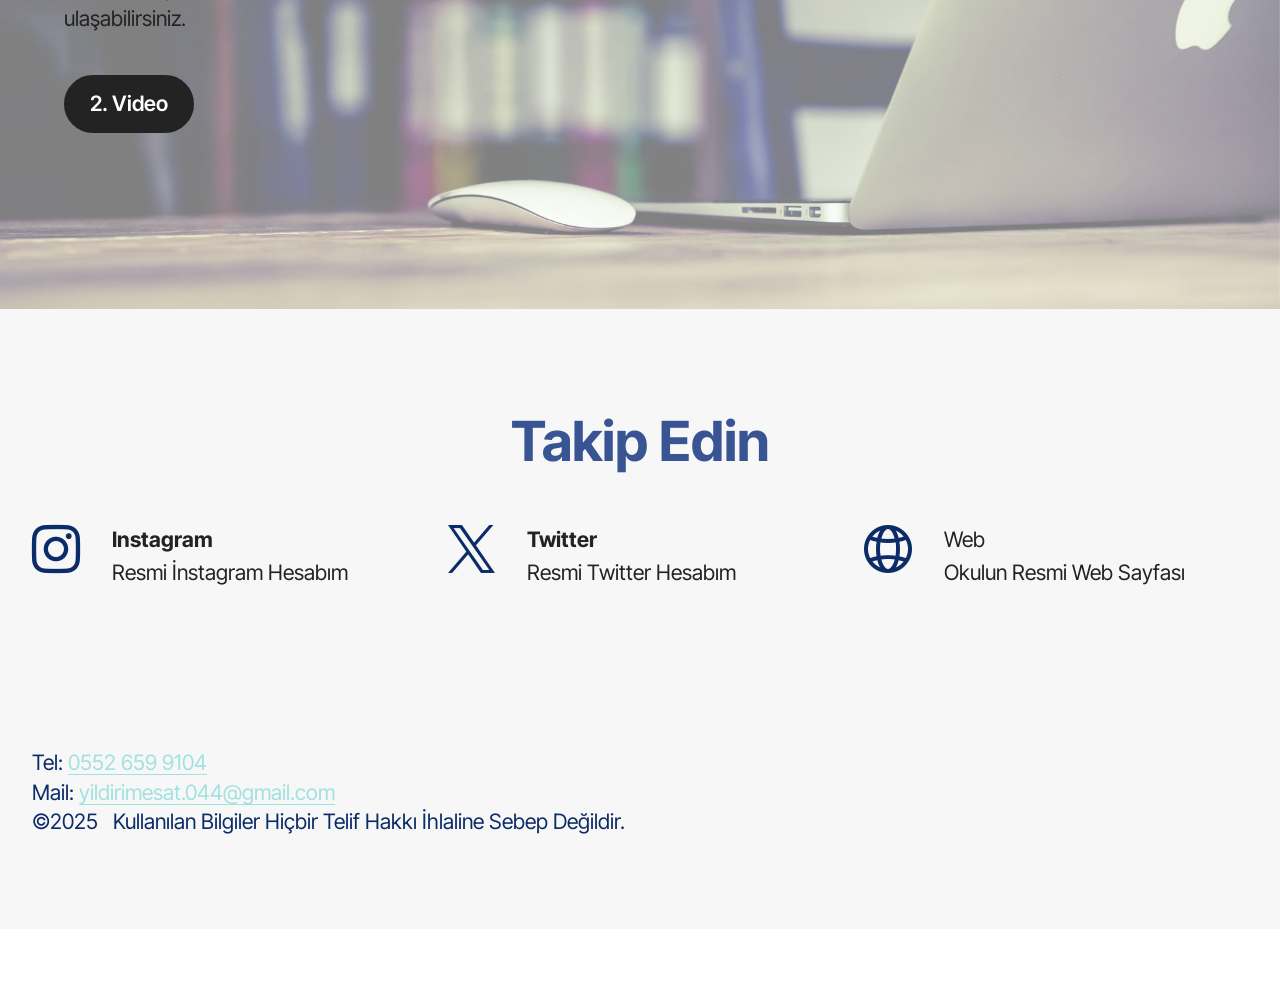
==== commit 4bf232e1: "create github pages" ====
--- a/index.html
+++ b/index.html
@@ -22,7 +22,7 @@
   <noscript><link rel="stylesheet" href="https://fonts.googleapis.com/css?family=Inter+Tight:100,200,300,400,500,600,700,800,900,100i,200i,300i,400i,500i,600i,700i,800i,900i&display=swap"></noscript>
   <link rel="preload" href="https://fonts.googleapis.com/css?family=Poppins:100,100i,200,200i,300,300i,400,400i,500,500i,600,600i,700,700i,800,800i,900,900i&display=swap" as="style" onload="this.onload=null;this.rel='stylesheet'">
   <noscript><link rel="stylesheet" href="https://fonts.googleapis.com/css?family=Poppins:100,100i,200,200i,300,300i,400,400i,500,500i,600,600i,700,700i,800,800i,900,900i&display=swap"></noscript>
-  <link rel="preload" as="style" href="assets/mobirise/css/mbr-additional.css?v=nShmMJ"><link rel="stylesheet" href="assets/mobirise/css/mbr-additional.css?v=nShmMJ" type="text/css">
+  <link rel="preload" as="style" href="assets/mobirise/css/mbr-additional.css?v=m9ZaqF"><link rel="stylesheet" href="assets/mobirise/css/mbr-additional.css?v=m9ZaqF" type="text/css">
 
   
   
@@ -38,7 +38,7 @@
 			<div class="navbar-brand">
 				<span class="navbar-logo">
 					<a href="index.html">
-						<img src="assets/images/nicepng-home-logo-png-1153942-128x115.webp" alt="Ana Sayfa" style="height: 2.7rem;">
+						<img src="assets/images/nicepng-home-logo-png-1153942-128x115.png" alt="Ana Sayfa" style="height: 2.7rem;">
 					</a>
 				</span>
 				
@@ -91,7 +91,7 @@
                     <div class="card-box align-center">
                         <p class="card-text mbr-fonts-style display-5">Sitenin Yapımcısı<br>ve<br>Proje Sahibi</p>
                         <div class="img-wrapper mt-4 justify-content-center">
-                            <img src="assets/images/20251118-160940-804x1072.webp" alt="" data-slide-to="0" data-bs-slide-to="0">
+                            <img src="assets/images/20251118-160940-804x1072.jpg" alt="" data-slide-to="0" data-bs-slide-to="0">
                         </div>
                         <p class="card-title mbr-fonts-style mt-3 display-7"><strong>Ahmet Esat Yıldırım</strong></p>
                     </div>
@@ -184,16 +184,16 @@
 
 <section data-bs-version="5.1" class="slider3 cid-v5UXB6yUlW" id="slider03-1o">
     
-    <div class="carousel slide carousel-fade" id="v9rsH75g1z" data-ride="carousel" data-bs-ride="carousel" data-interval="5000" data-bs-interval="5000">
+    <div class="carousel slide carousel-fade" id="vbk1ISc2nK" data-ride="carousel" data-bs-ride="carousel" data-interval="5000" data-bs-interval="5000">
         <ol class="carousel-indicators">
-            <li data-slide-to="0" data-bs-slide-to="0" class="active" data-target="#v9rsH75g1z" data-bs-target="#v9rsH75g1z"></li><li data-slide-to="1" data-bs-slide-to="1" class="" data-target="#v9rsH75g1z" data-bs-target="#v9rsH75g1z"></li>
+            <li data-slide-to="0" data-bs-slide-to="0" class="active" data-target="#vbk1ISc2nK" data-bs-target="#vbk1ISc2nK"></li><li data-slide-to="1" data-bs-slide-to="1" class="" data-target="#vbk1ISc2nK" data-bs-target="#vbk1ISc2nK"></li>
             
             
         </ol>
         <div class="carousel-inner">
             <div class="carousel-item slider-image item active">
                 <div class="item-wrapper">
-                    <img class="d-block w-100" src="assets/images/screenshot-20251220-142203-google-1080x1441.webp" alt="Mobirise Website Builder" data-slide-to="2" data-bs-slide-to="2">
+                    <img class="d-block w-100" src="assets/images/screenshot-20251220-142203-google-1080x1441.jpg" alt="Mobirise Website Builder" data-slide-to="2" data-bs-slide-to="2">
                     
                     <div class="carousel-caption">
                         
@@ -203,7 +203,7 @@
                 </div>
             </div><div class="carousel-item slider-image item">
                 <div class="item-wrapper">
-                    <img class="d-block w-100" src="assets/images/screenshot-20251220-142223-google-1078x805.webp" alt="Mobirise Website Builder" data-slide-to="3" data-bs-slide-to="3">
+                    <img class="d-block w-100" src="assets/images/screenshot-20251220-142223-google-1078x805.jpg" alt="Mobirise Website Builder" data-slide-to="3" data-bs-slide-to="3">
                     
                     <div class="carousel-caption">
                         
@@ -215,11 +215,11 @@
             
             
         </div>
-        <a class="carousel-control carousel-control-prev" role="button" data-slide="prev" data-bs-slide="prev" href="#v9rsH75g1z">
+        <a class="carousel-control carousel-control-prev" role="button" data-slide="prev" data-bs-slide="prev" href="#vbk1ISc2nK">
             <span class="mobi-mbri mobi-mbri-arrow-prev" aria-hidden="true"></span>
             <span class="sr-only visually-hidden">Previous</span>
         </a>
-        <a class="carousel-control carousel-control-next" role="button" data-slide="next" data-bs-slide="next" href="#v9rsH75g1z">
+        <a class="carousel-control carousel-control-next" role="button" data-slide="next" data-bs-slide="next" href="#vbk1ISc2nK">
             <span class="mobi-mbri mobi-mbri-arrow-next" aria-hidden="true"></span>
             <span class="sr-only visually-hidden">Next</span>
         </a>
@@ -283,7 +283,7 @@
 <br><strong>Sportif Etkinlikler:
 </strong><br>Futbol, Voleybol, Basketbol, Masa tenisi vb.
 <br><strong>Proje Çalışmaları:
-</strong><br>Teknofest Projeleri</p><div class="item-menu-overlay" style="opacity: 1;"><div class="btn-wrapper"><span class="mbr-icon-arrow-left ctrl-btn"><span class="tooltiptext">Move Left</span></span><span class="mbr-icon-arrow-right ctrl-btn"><span class="tooltiptext">Move Right</span></span><span class="mbr-icon-trash ctrl-btn"><span class="tooltiptext">Remove</span></span><span class="mbr-icon-plus ctrl-btn"><span class="tooltiptext">Add Copy</span></span></div></div><p></p>
+</strong><br>Teknofest Projeleri</p>
             </div>
           </div><div class="row justify-content-left item features-without-image mt-0 mb-5">
 
@@ -393,7 +393,7 @@
             </div>
         </div>
     </div>
-</section><section class="display-7" style="padding: 0;align-items: center;justify-content: center;flex-wrap: wrap;    align-content: center;display: flex;position: relative;height: 4rem;"><a href="https://mobiri.se/4386858" style="flex: 1 1;height: 4rem;position: absolute;width: 100%;z-index: 1;"><img alt="" style="height: 4rem;" src="[data-uri]"></a><p style="margin: 0;text-align: center;" class="display-7">&#8204;</p><a style="z-index:1" href="https://mobirise.com/builder/ai-website-builder.html">AI Website Software</a></section><script src="assets/bootstrap/js/bootstrap.bundle.min.js"></script>  <script src="assets/parallax/jarallax.js"></script>  <script src="assets/smoothscroll/smooth-scroll.js"></script>  <script src="assets/ytplayer/index.js"></script>  <script src="assets/dropdown/js/navbar-dropdown.js"></script>  <script src="assets/theme/js/script.js"></script>  
+</section><section class="display-7" style="padding: 0;align-items: center;justify-content: center;flex-wrap: wrap;    align-content: center;display: flex;position: relative;height: 4rem;"><a href="https://mobiri.se/4386858" style="flex: 1 1;height: 4rem;position: absolute;width: 100%;z-index: 1;"><img alt="" style="height: 4rem;" src="[data-uri]"></a><p style="margin: 0;text-align: center;" class="display-7">&#8204;</p><a style="z-index:1" href="https://mobirise.com/builder/ai-website-builder.html">AI Website Builder</a></section><script src="assets/bootstrap/js/bootstrap.bundle.min.js"></script>  <script src="assets/parallax/jarallax.js"></script>  <script src="assets/smoothscroll/smooth-scroll.js"></script>  <script src="assets/ytplayer/index.js"></script>  <script src="assets/dropdown/js/navbar-dropdown.js"></script>  <script src="assets/theme/js/script.js"></script>  
   
   
   <input name="animation" type="hidden">
--- a/assets/mobirise/css/mbr-additional.css
+++ b/assets/mobirise/css/mbr-additional.css
@@ -1353,7 +1353,7 @@
 .cid-v5URXHhJgf {
   padding-top: 10rem;
   padding-bottom: 6rem;
-  background-image: url("../../../assets/images/bc3bcyc3bck-ve-kc3bcc3a7c3bck-ac49frc4b1-dac49fc4b1-2-1320x988.webp");
+  background-image: url("../../../assets/images/bc3bcyc3bck-ve-kc3bcc3a7c3bck-ac49frc4b1-dac49fc4b1-2-1320x988.jpg");
 }
 .cid-v5URXHhJgf .mbr-fallback-image.disabled {
   display: none;
@@ -1420,7 +1420,7 @@
 .cid-v5V85kOD2W {
   padding-top: 6rem;
   padding-bottom: 6rem;
-  background-image: url("../../../assets/images/20251129-110012-2000x2667.webp");
+  background-image: url("../../../assets/images/20251129-110012-2000x2667.jpeg");
 }
 .cid-v5V85kOD2W .mbr-fallback-image.disabled {
   display: none;
@@ -1476,7 +1476,7 @@
 .cid-v61rcz4grK {
   padding-top: 7rem;
   padding-bottom: 5rem;
-  background-image: url("../../../assets/images/sultanbeyli-sabiha-gokcen-2.350x330-1-350x330.webp");
+  background-image: url("../../../assets/images/sultanbeyli-sabiha-gokcen-2.350x330-1-350x330.jpg");
 }
 .cid-v61rcz4grK .mbr-fallback-image.disabled {
   display: none;
@@ -1639,7 +1639,7 @@
 .cid-v8yyzLyJe1 {
   padding-top: 10rem;
   padding-bottom: 5rem;
-  background-image: url("../../../assets/images/images-1-308x164.webp");
+  background-image: url("../../../assets/images/images-1-308x164.jpg");
 }
 .cid-v8yyzLyJe1 .mbr-fallback-image.disabled {
   display: none;
@@ -1696,7 +1696,7 @@
 .cid-v5V4zJPnz8 {
   padding-top: 6rem;
   padding-bottom: 6rem;
-  background-image: url("../../../assets/images/mbr-1920x1280.webp");
+  background-image: url("../../../assets/images/mbr-1920x1280.jpg");
 }
 .cid-v5V4zJPnz8 .mbr-fallback-image.disabled {
   display: none;
@@ -3887,7 +3887,7 @@
 .cid-v60HmVKvmb {
   padding-top: 10rem;
   padding-bottom: 0rem;
-  background-image: url("../../../assets/images/tr-feature-unleash-the-octa-core-power-540241580-1440x824.webp");
+  background-image: url("../../../assets/images/tr-feature-unleash-the-octa-core-power-540241580-1440x824.jpg");
 }
 .cid-v60HmVKvmb .content-head {
   max-width: 800px;
@@ -3902,7 +3902,7 @@
 .cid-v60n2cC0TM {
   padding-top: 6rem;
   padding-bottom: 6rem;
-  background-image: url("../../../assets/images/mbr-1-1920x1280.webp");
+  background-image: url("../../../assets/images/mbr-1-1920x1280.jpg");
 }
 .cid-v60n2cC0TM .content-head {
   max-width: 800px;
@@ -3917,7 +3917,7 @@
 .cid-v60oYRSLvY {
   padding-top: 4rem;
   padding-bottom: 0rem;
-  background-image: url("../../../assets/images/mbr-1920x1767.webp");
+  background-image: url("../../../assets/images/mbr-1920x1767.png");
 }
 .cid-v60oYRSLvY .mbr-iconfont {
   font-size: 1.2rem !important;
@@ -4010,7 +4010,7 @@
 .cid-v60xytd1xa {
   padding-top: 0rem;
   padding-bottom: 6rem;
-  background-image: url("../../../assets/images/mbr-1920x1767.webp");
+  background-image: url("../../../assets/images/mbr-1920x1767.png");
 }
 .cid-v60xytd1xa .mbr-iconfont {
   font-size: 1.2rem !important;
--- a/assets/mobirise/css/mbr-additional.css
+++ b/assets/mobirise/css/mbr-additional.css
@@ -1353,7 +1353,7 @@
 .cid-v5URXHhJgf {
   padding-top: 10rem;
   padding-bottom: 6rem;
-  background-image: url("../../../assets/images/bc3bcyc3bck-ve-kc3bcc3a7c3bck-ac49frc4b1-dac49fc4b1-2-1320x988.webp");
+  background-image: url("../../../assets/images/bc3bcyc3bck-ve-kc3bcc3a7c3bck-ac49frc4b1-dac49fc4b1-2-1320x988.jpg");
 }
 .cid-v5URXHhJgf .mbr-fallback-image.disabled {
   display: none;
@@ -1420,7 +1420,7 @@
 .cid-v5V85kOD2W {
   padding-top: 6rem;
   padding-bottom: 6rem;
-  background-image: url("../../../assets/images/20251129-110012-2000x2667.webp");
+  background-image: url("../../../assets/images/20251129-110012-2000x2667.jpeg");
 }
 .cid-v5V85kOD2W .mbr-fallback-image.disabled {
   display: none;
@@ -1476,7 +1476,7 @@
 .cid-v61rcz4grK {
   padding-top: 7rem;
   padding-bottom: 5rem;
-  background-image: url("../../../assets/images/sultanbeyli-sabiha-gokcen-2.350x330-1-350x330.webp");
+  background-image: url("../../../assets/images/sultanbeyli-sabiha-gokcen-2.350x330-1-350x330.jpg");
 }
 .cid-v61rcz4grK .mbr-fallback-image.disabled {
   display: none;
@@ -1639,7 +1639,7 @@
 .cid-v8yyzLyJe1 {
   padding-top: 10rem;
   padding-bottom: 5rem;
-  background-image: url("../../../assets/images/images-1-308x164.webp");
+  background-image: url("../../../assets/images/images-1-308x164.jpg");
 }
 .cid-v8yyzLyJe1 .mbr-fallback-image.disabled {
   display: none;
@@ -1696,7 +1696,7 @@
 .cid-v5V4zJPnz8 {
   padding-top: 6rem;
   padding-bottom: 6rem;
-  background-image: url("../../../assets/images/mbr-1920x1280.webp");
+  background-image: url("../../../assets/images/mbr-1920x1280.jpg");
 }
 .cid-v5V4zJPnz8 .mbr-fallback-image.disabled {
   display: none;
@@ -3887,7 +3887,7 @@
 .cid-v60HmVKvmb {
   padding-top: 10rem;
   padding-bottom: 0rem;
-  background-image: url("../../../assets/images/tr-feature-unleash-the-octa-core-power-540241580-1440x824.webp");
+  background-image: url("../../../assets/images/tr-feature-unleash-the-octa-core-power-540241580-1440x824.jpg");
 }
 .cid-v60HmVKvmb .content-head {
   max-width: 800px;
@@ -3902,7 +3902,7 @@
 .cid-v60n2cC0TM {
   padding-top: 6rem;
   padding-bottom: 6rem;
-  background-image: url("../../../assets/images/mbr-1-1920x1280.webp");
+  background-image: url("../../../assets/images/mbr-1-1920x1280.jpg");
 }
 .cid-v60n2cC0TM .content-head {
   max-width: 800px;
@@ -3917,7 +3917,7 @@
 .cid-v60oYRSLvY {
   padding-top: 4rem;
   padding-bottom: 0rem;
-  background-image: url("../../../assets/images/mbr-1920x1767.webp");
+  background-image: url("../../../assets/images/mbr-1920x1767.png");
 }
 .cid-v60oYRSLvY .mbr-iconfont {
   font-size: 1.2rem !important;
@@ -4010,7 +4010,7 @@
 .cid-v60xytd1xa {
   padding-top: 0rem;
   padding-bottom: 6rem;
-  background-image: url("../../../assets/images/mbr-1920x1767.webp");
+  background-image: url("../../../assets/images/mbr-1920x1767.png");
 }
 .cid-v60xytd1xa .mbr-iconfont {
   font-size: 1.2rem !important;
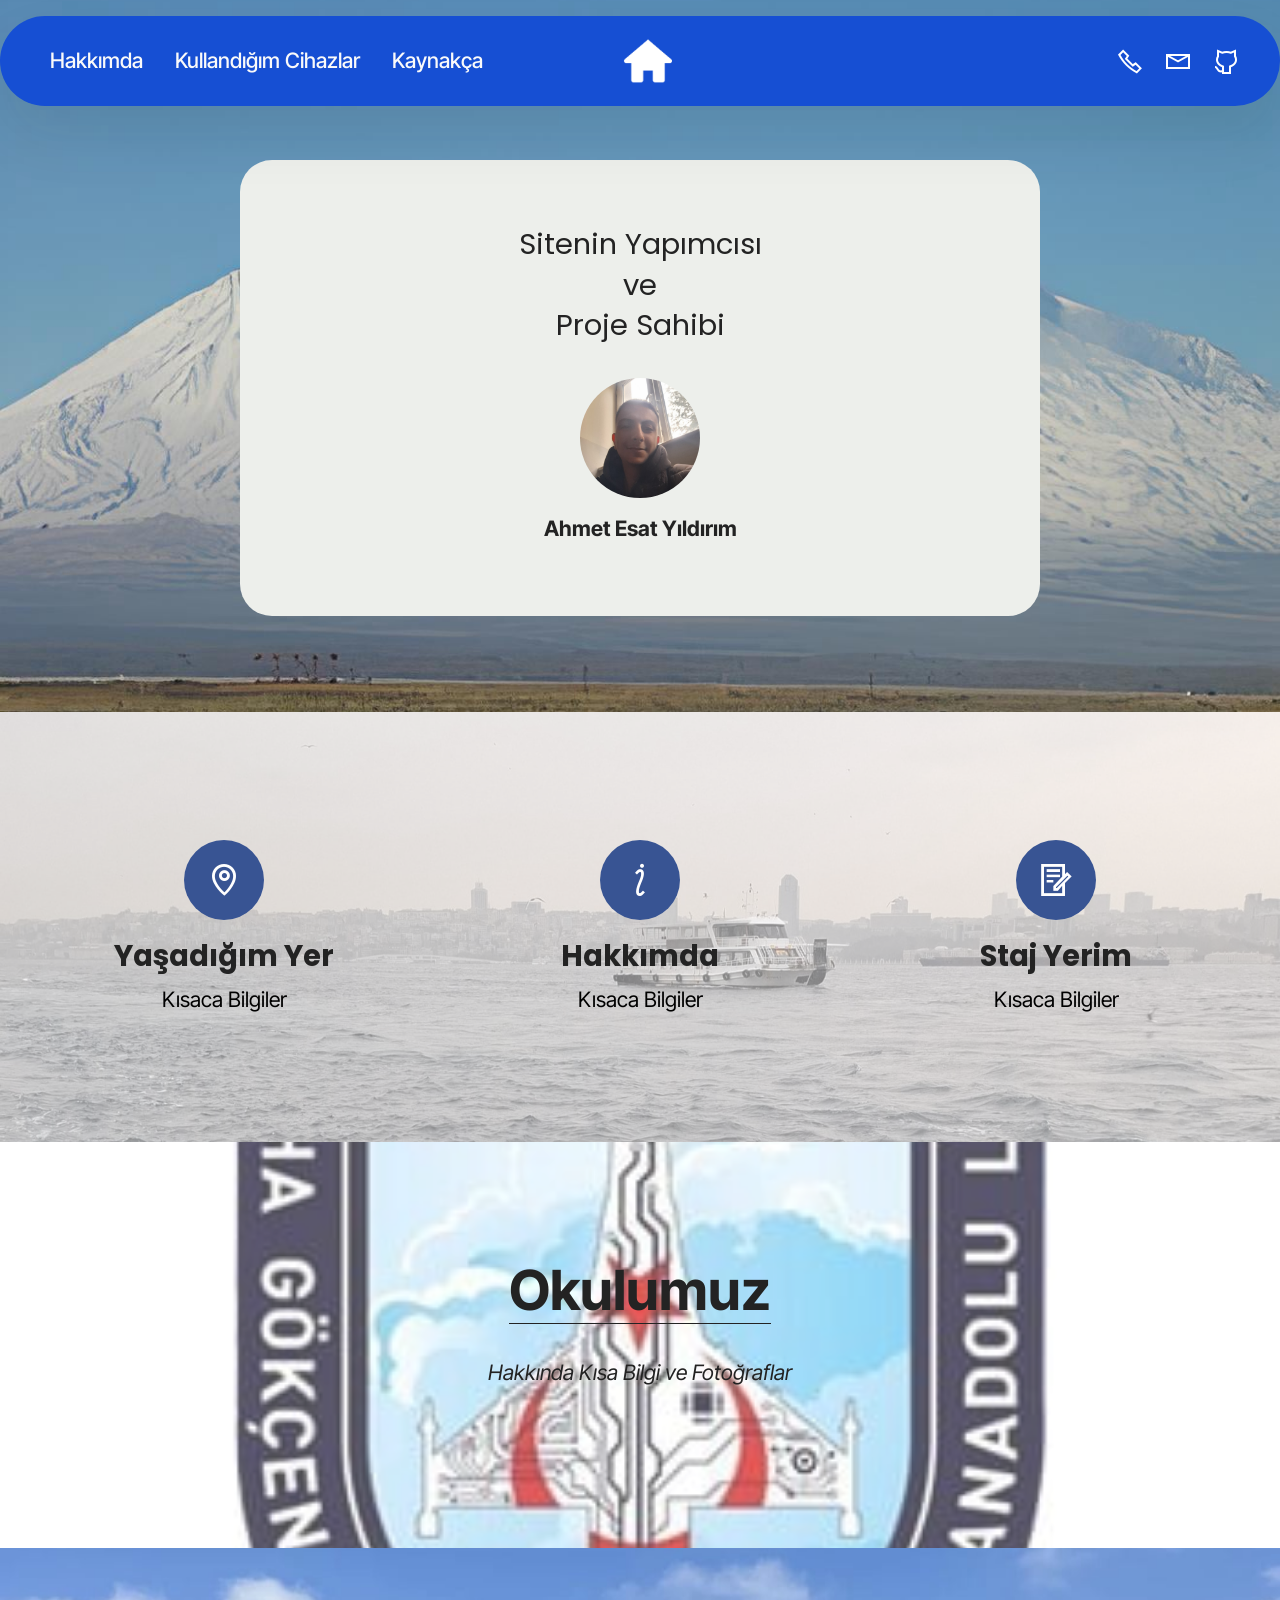
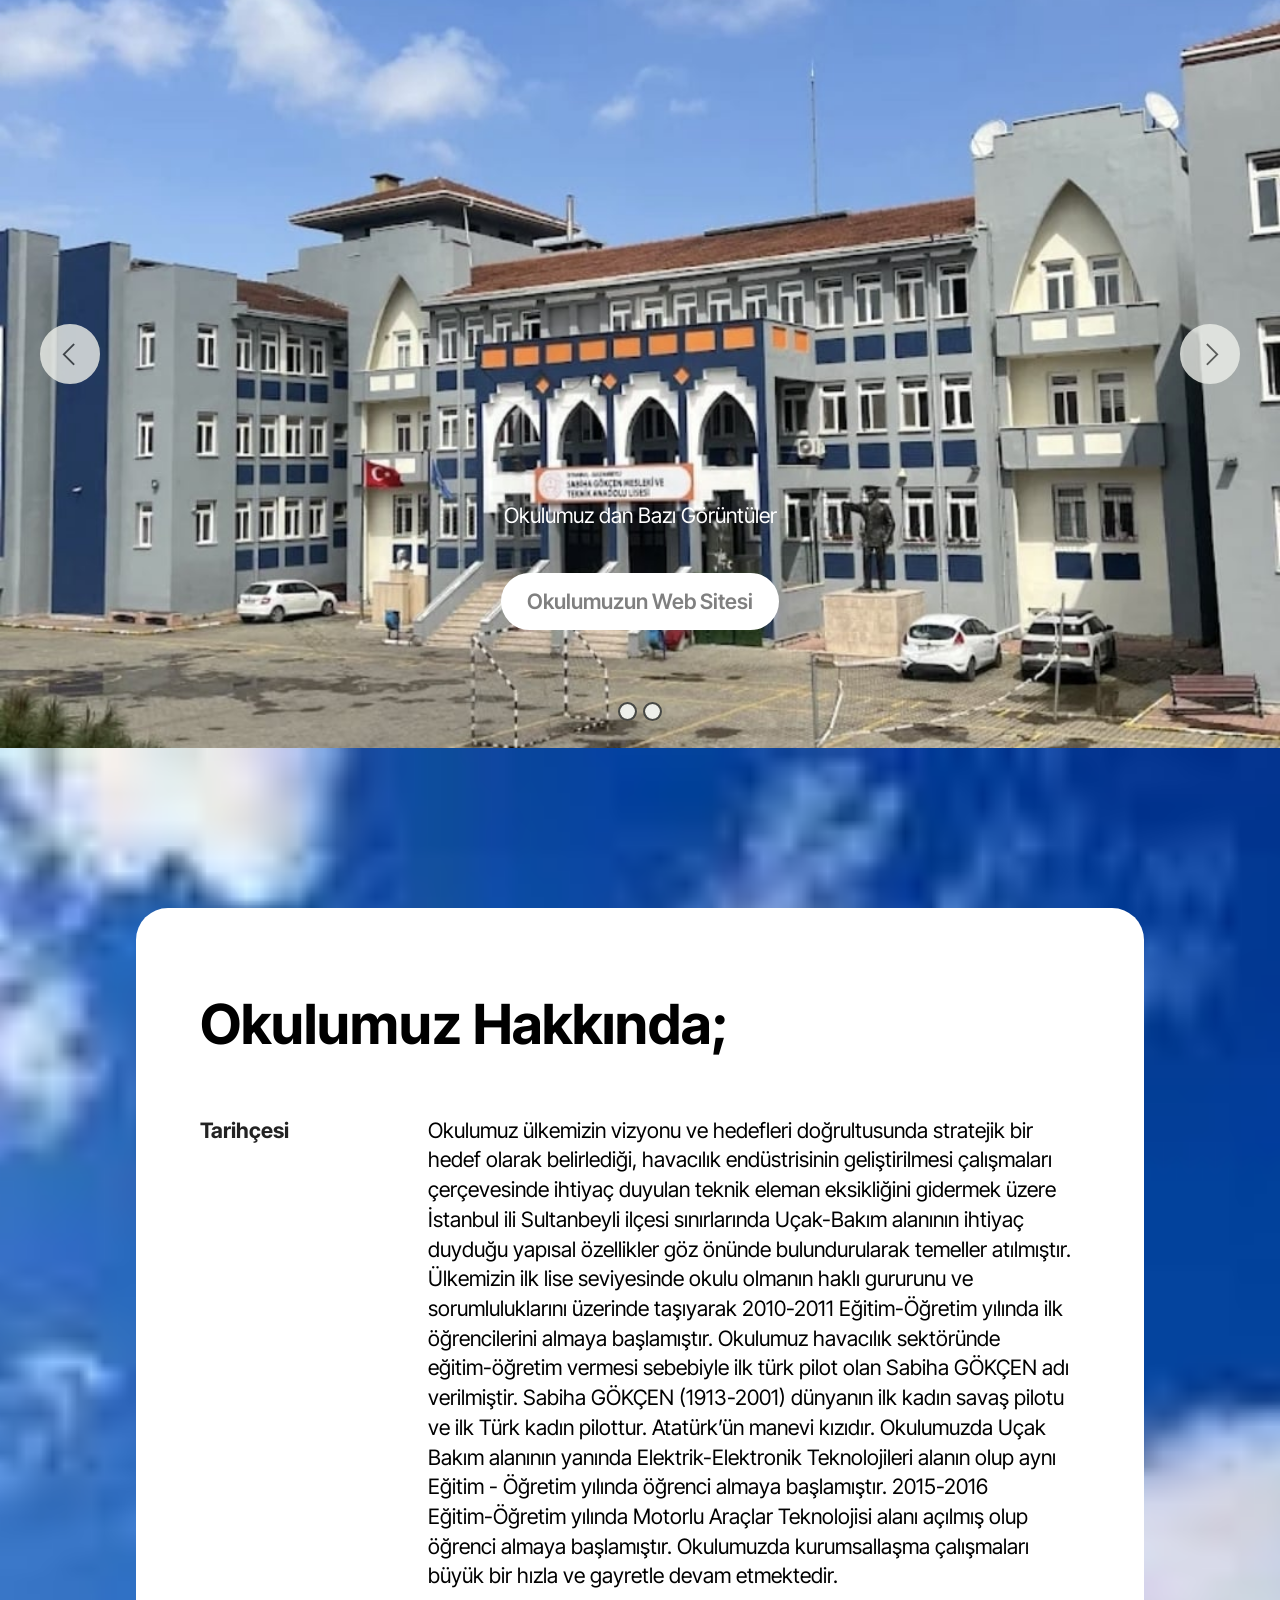
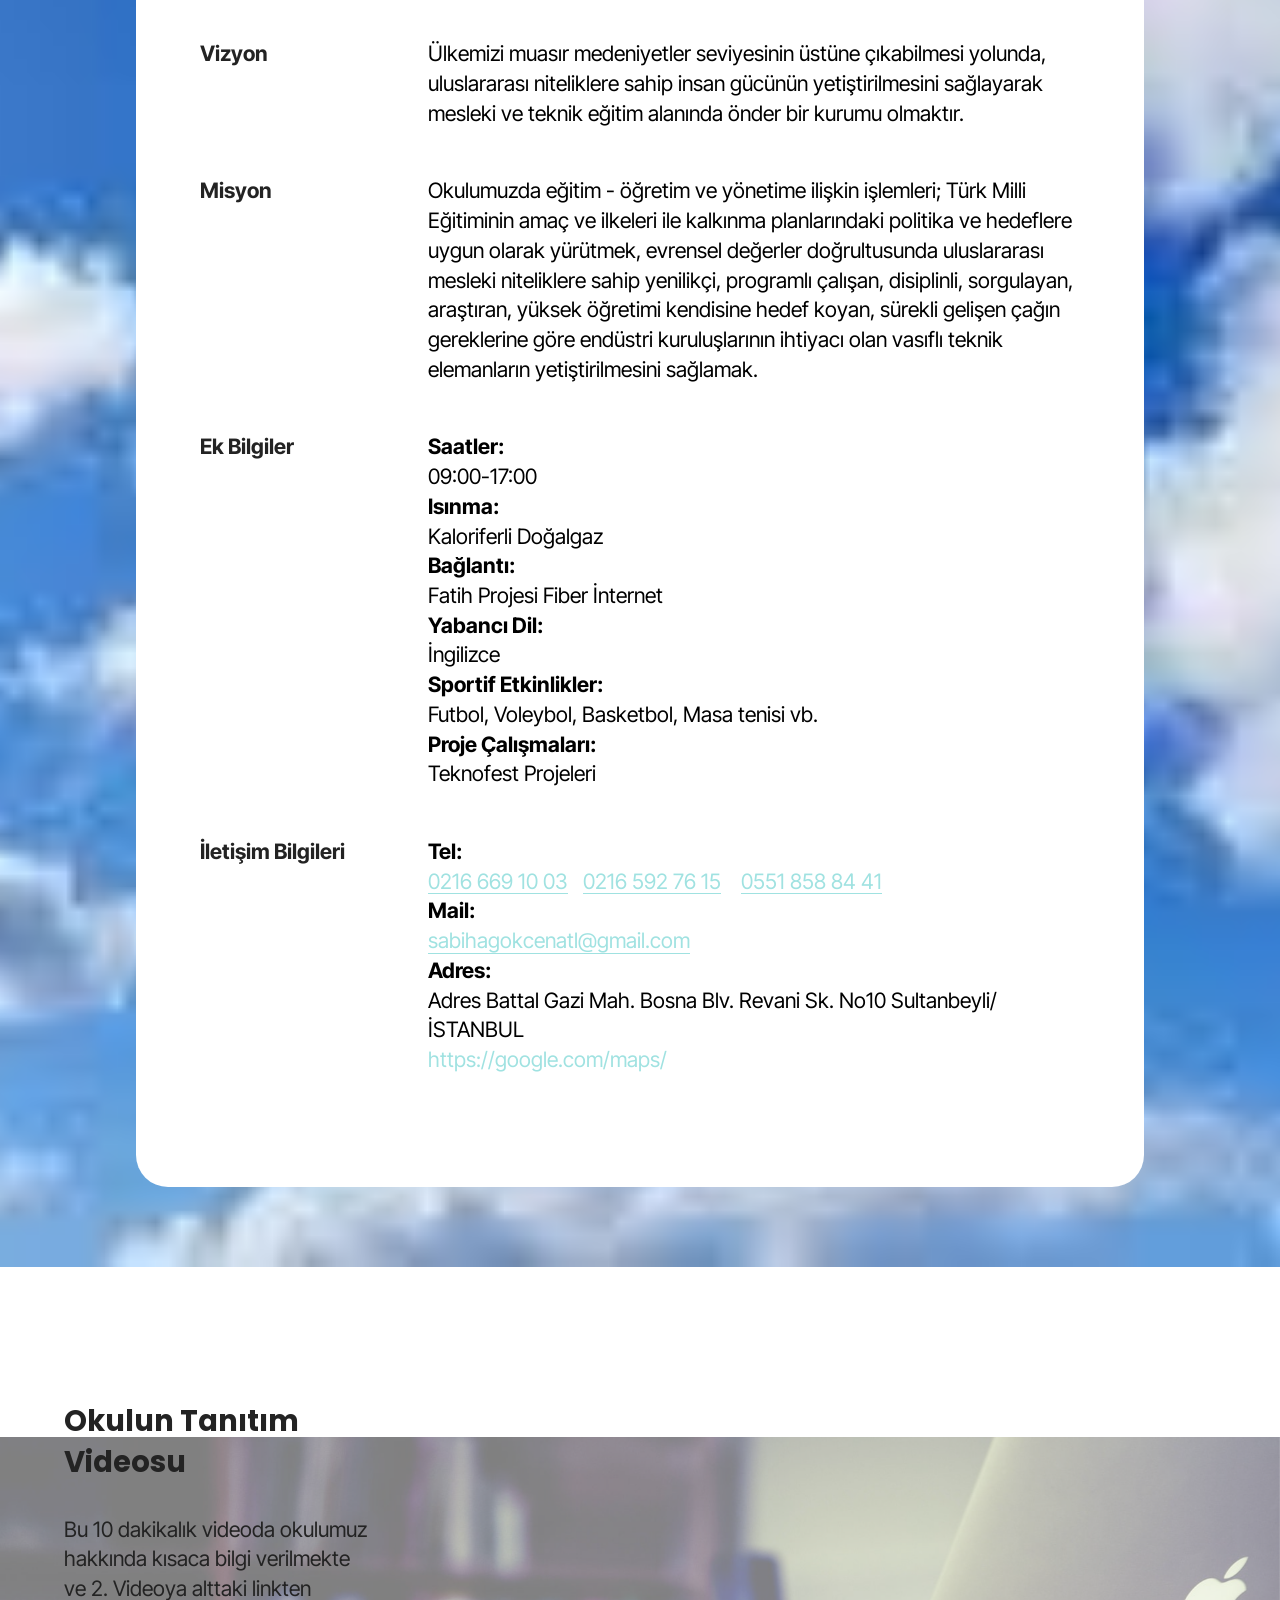
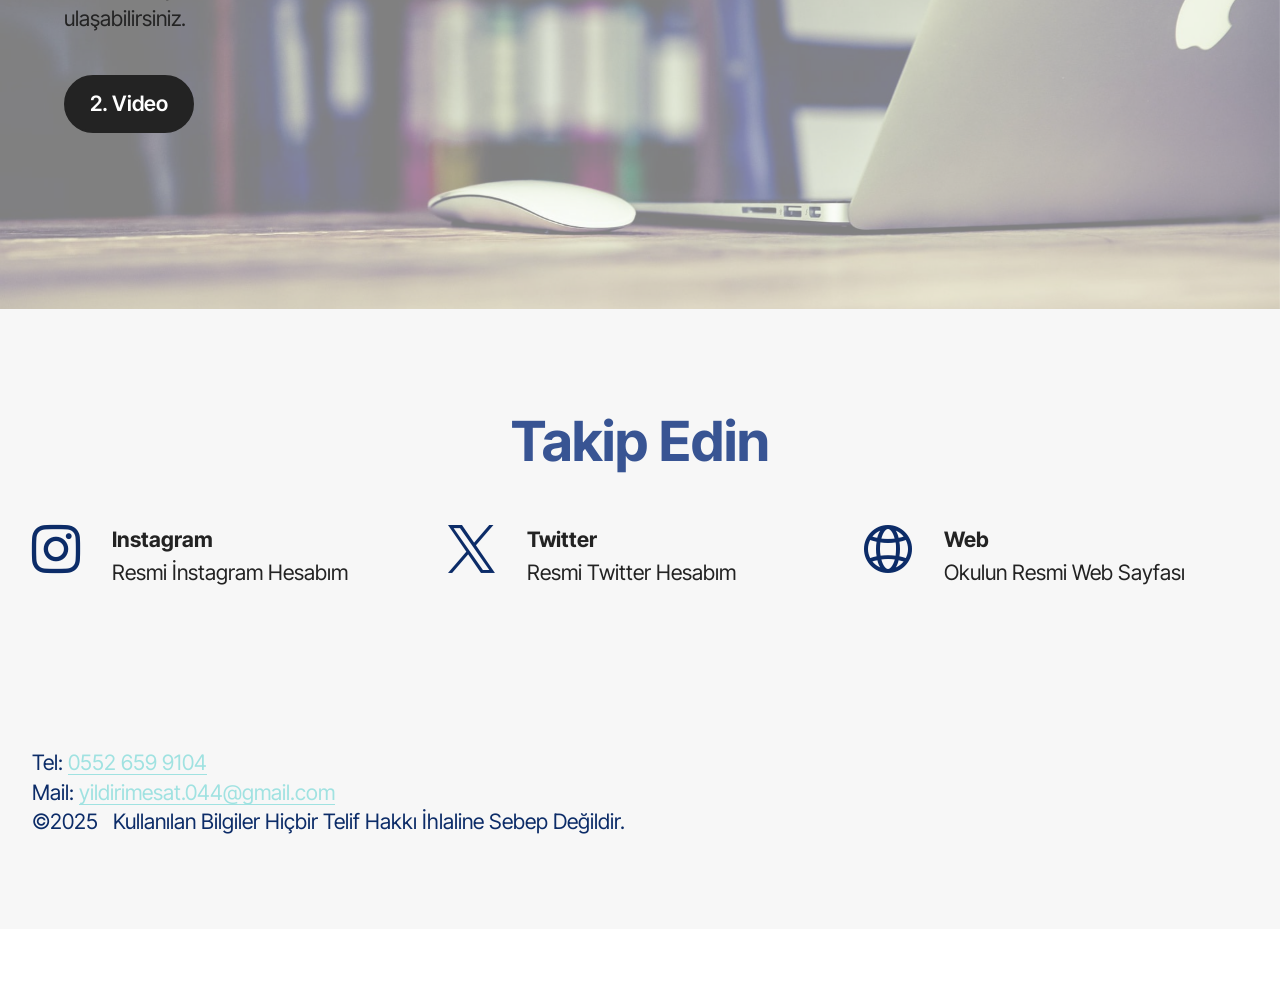
==== commit ab31a49d: "create github pages" ====
--- a/index.html
+++ b/index.html
@@ -22,7 +22,7 @@
   <noscript><link rel="stylesheet" href="https://fonts.googleapis.com/css?family=Inter+Tight:100,200,300,400,500,600,700,800,900,100i,200i,300i,400i,500i,600i,700i,800i,900i&display=swap"></noscript>
   <link rel="preload" href="https://fonts.googleapis.com/css?family=Poppins:100,100i,200,200i,300,300i,400,400i,500,500i,600,600i,700,700i,800,800i,900,900i&display=swap" as="style" onload="this.onload=null;this.rel='stylesheet'">
   <noscript><link rel="stylesheet" href="https://fonts.googleapis.com/css?family=Poppins:100,100i,200,200i,300,300i,400,400i,500,500i,600,600i,700,700i,800,800i,900,900i&display=swap"></noscript>
-  <link rel="preload" as="style" href="assets/mobirise/css/mbr-additional.css?v=m9ZaqF"><link rel="stylesheet" href="assets/mobirise/css/mbr-additional.css?v=m9ZaqF" type="text/css">
+  <link rel="preload" as="style" href="assets/mobirise/css/mbr-additional.css?v=3oSAGf"><link rel="stylesheet" href="assets/mobirise/css/mbr-additional.css?v=3oSAGf" type="text/css">
 
   
   
@@ -184,9 +184,9 @@
 
 <section data-bs-version="5.1" class="slider3 cid-v5UXB6yUlW" id="slider03-1o">
     
-    <div class="carousel slide carousel-fade" id="vbk1ISc2nK" data-ride="carousel" data-bs-ride="carousel" data-interval="5000" data-bs-interval="5000">
+    <div class="carousel slide carousel-fade" id="viytrUPZO6" data-ride="carousel" data-bs-ride="carousel" data-interval="5000" data-bs-interval="5000">
         <ol class="carousel-indicators">
-            <li data-slide-to="0" data-bs-slide-to="0" class="active" data-target="#vbk1ISc2nK" data-bs-target="#vbk1ISc2nK"></li><li data-slide-to="1" data-bs-slide-to="1" class="" data-target="#vbk1ISc2nK" data-bs-target="#vbk1ISc2nK"></li>
+            <li data-slide-to="0" data-bs-slide-to="0" class="active" data-target="#viytrUPZO6" data-bs-target="#viytrUPZO6"></li><li data-slide-to="1" data-bs-slide-to="1" class="" data-target="#viytrUPZO6" data-bs-target="#viytrUPZO6"></li>
             
             
         </ol>
@@ -215,11 +215,11 @@
             
             
         </div>
-        <a class="carousel-control carousel-control-prev" role="button" data-slide="prev" data-bs-slide="prev" href="#vbk1ISc2nK">
+        <a class="carousel-control carousel-control-prev" role="button" data-slide="prev" data-bs-slide="prev" href="#viytrUPZO6">
             <span class="mobi-mbri mobi-mbri-arrow-prev" aria-hidden="true"></span>
             <span class="sr-only visually-hidden">Previous</span>
         </a>
-        <a class="carousel-control carousel-control-next" role="button" data-slide="next" data-bs-slide="next" href="#vbk1ISc2nK">
+        <a class="carousel-control carousel-control-next" role="button" data-slide="next" data-bs-slide="next" href="#viytrUPZO6">
             <span class="mobi-mbri mobi-mbri-arrow-next" aria-hidden="true"></span>
             <span class="sr-only visually-hidden">Next</span>
         </a>
@@ -347,7 +347,7 @@
 			
 			<div class="item features-without-image col-12 col-md-6 col-lg-4 active">
 				<div class="item-wrapper">
-					<a href="https://www.instagram.com/esatde_senbana" target="_blank"><span class="mbr-iconfont m-auto socicon-instagram socicon" style="color: rgb(12, 44, 104); fill: rgb(12, 44, 104);"></span></a>
+					<a href="https://www.instagram.com/esatde.senbana" target="_blank"><span class="mbr-iconfont m-auto socicon-instagram socicon" style="color: rgb(12, 44, 104); fill: rgb(12, 44, 104);"></span></a>
 					<div class="card-box">
 						<h4 class="card-title mbr-fonts-style mb-1 display-7">
 							<strong>Instagram</strong>
@@ -368,7 +368,7 @@
 				<div class="item-wrapper">
 					<a href="https://isgokcen.meb.k12.tr/" target="_blank"><span class="mbr-iconfont m-auto mobi-mbri-globe-2 mobi-mbri" style="color: rgb(12, 44, 104); fill: rgb(12, 44, 104);"></span></a>
 					<div class="card-box">
-						<h4 class="card-title mbr-fonts-style mb-1 display-7">Web</h4>
+						<h4 class="card-title mbr-fonts-style mb-1 display-7"><strong>Web</strong></h4>
 						<h5 class="card-text mbr-fonts-style display-7">Okulun Resmi Web Sayfası</h5>
 					</div>
 				</div>
@@ -393,7 +393,7 @@
             </div>
         </div>
     </div>
-</section><section class="display-7" style="padding: 0;align-items: center;justify-content: center;flex-wrap: wrap;    align-content: center;display: flex;position: relative;height: 4rem;"><a href="https://mobiri.se/4386858" style="flex: 1 1;height: 4rem;position: absolute;width: 100%;z-index: 1;"><img alt="" style="height: 4rem;" src="[data-uri]"></a><p style="margin: 0;text-align: center;" class="display-7">&#8204;</p><a style="z-index:1" href="https://mobirise.com/builder/ai-website-builder.html">AI Website Builder</a></section><script src="assets/bootstrap/js/bootstrap.bundle.min.js"></script>  <script src="assets/parallax/jarallax.js"></script>  <script src="assets/smoothscroll/smooth-scroll.js"></script>  <script src="assets/ytplayer/index.js"></script>  <script src="assets/dropdown/js/navbar-dropdown.js"></script>  <script src="assets/theme/js/script.js"></script>  
+</section><section class="display-7" style="padding: 0;align-items: center;justify-content: center;flex-wrap: wrap;    align-content: center;display: flex;position: relative;height: 4rem;"><a href="https://mobiri.se/4386858" style="flex: 1 1;height: 4rem;position: absolute;width: 100%;z-index: 1;"><img alt="" style="height: 4rem;" src="[data-uri]"></a><p style="margin: 0;text-align: center;" class="display-7">&#8204;</p><a style="z-index:1" href="https://mobirise.com/offline-website-builder.html">Offline Website Creator</a></section><script src="assets/bootstrap/js/bootstrap.bundle.min.js"></script>  <script src="assets/parallax/jarallax.js"></script>  <script src="assets/smoothscroll/smooth-scroll.js"></script>  <script src="assets/ytplayer/index.js"></script>  <script src="assets/dropdown/js/navbar-dropdown.js"></script>  <script src="assets/theme/js/script.js"></script>  
   
   
   <input name="animation" type="hidden">
